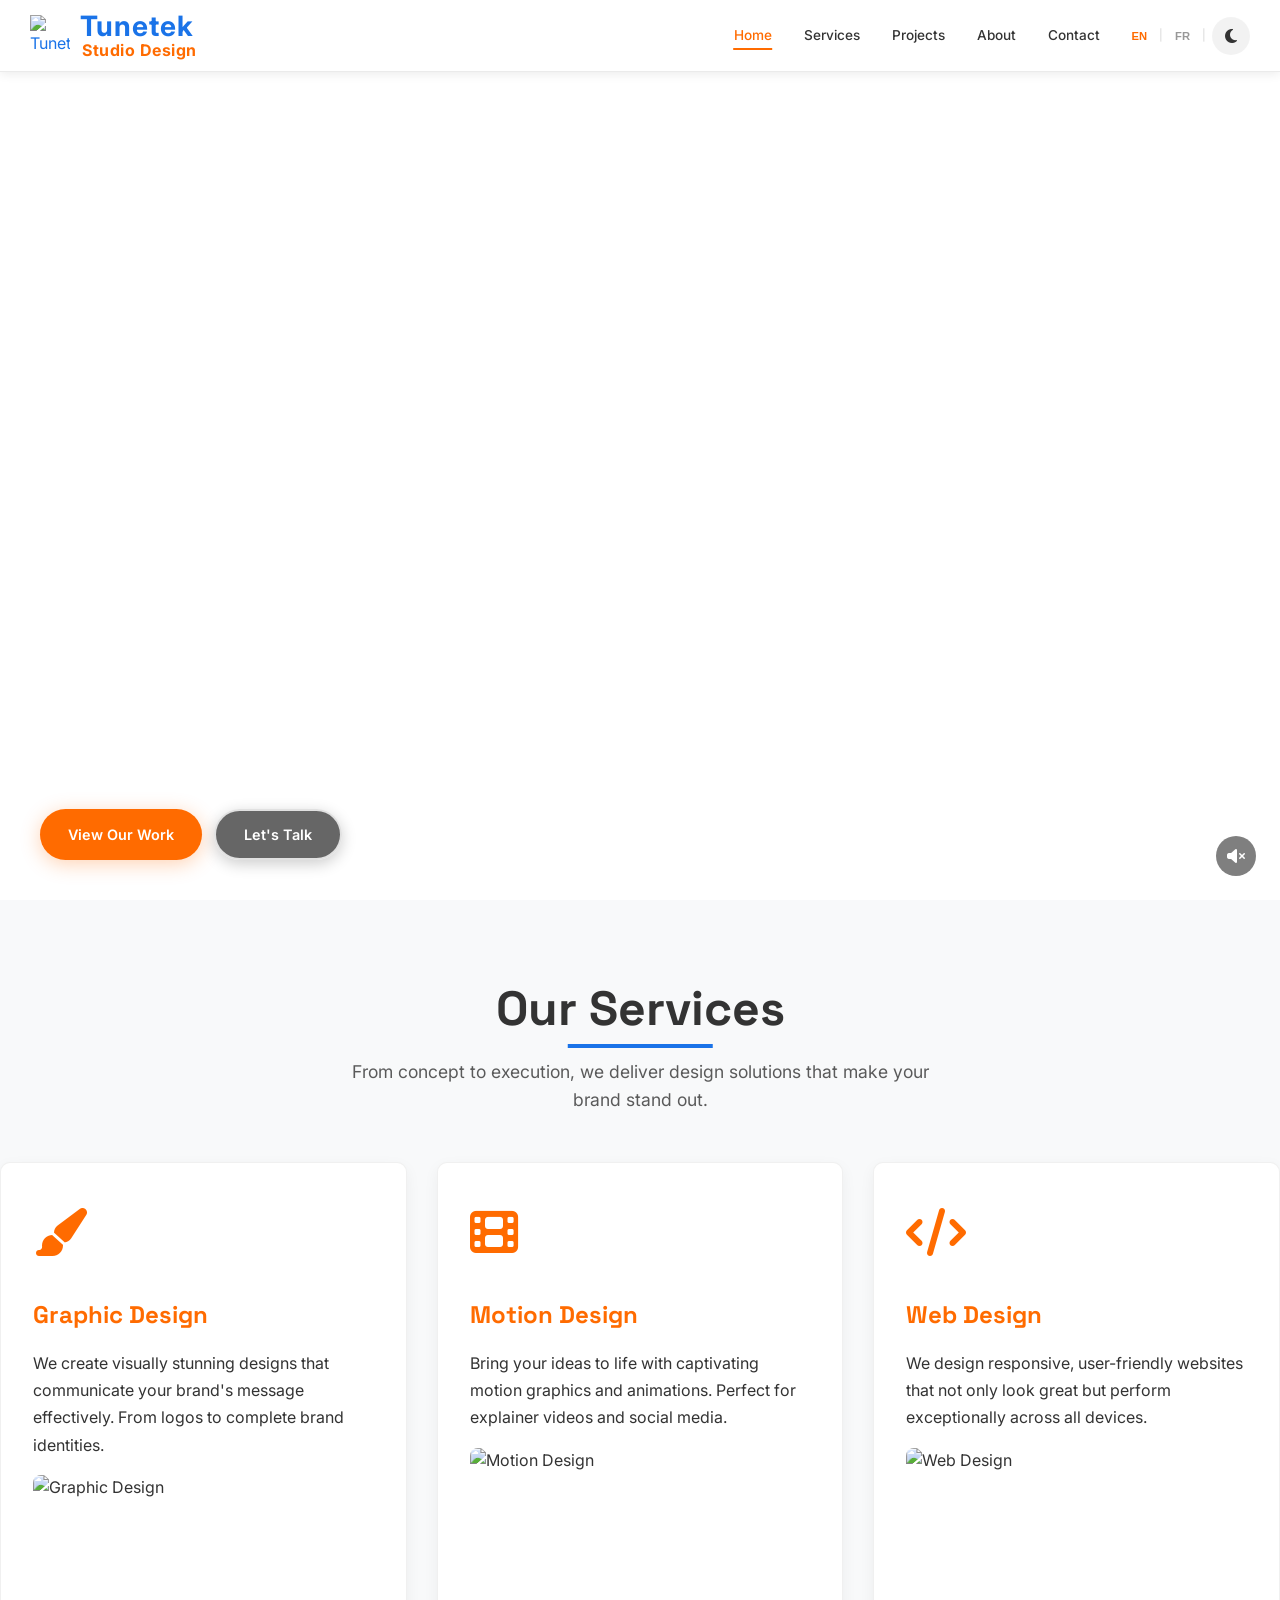
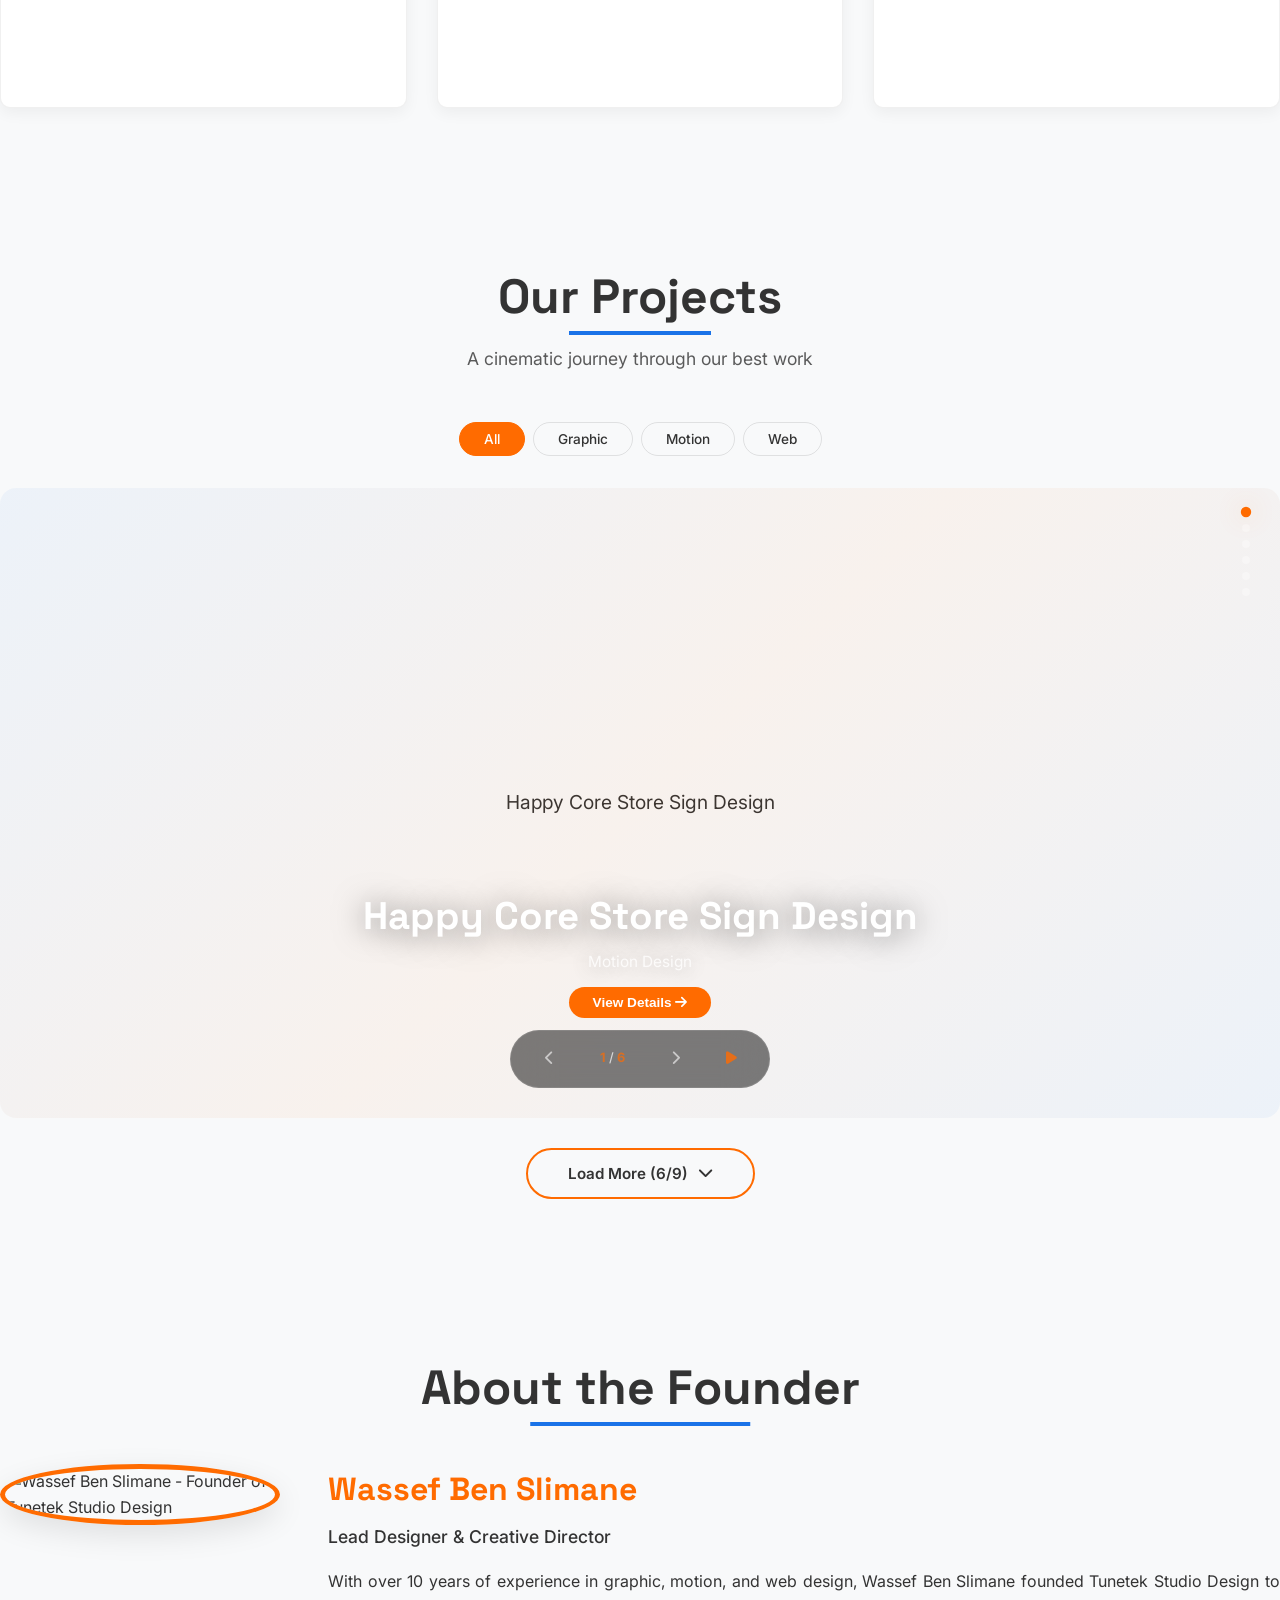
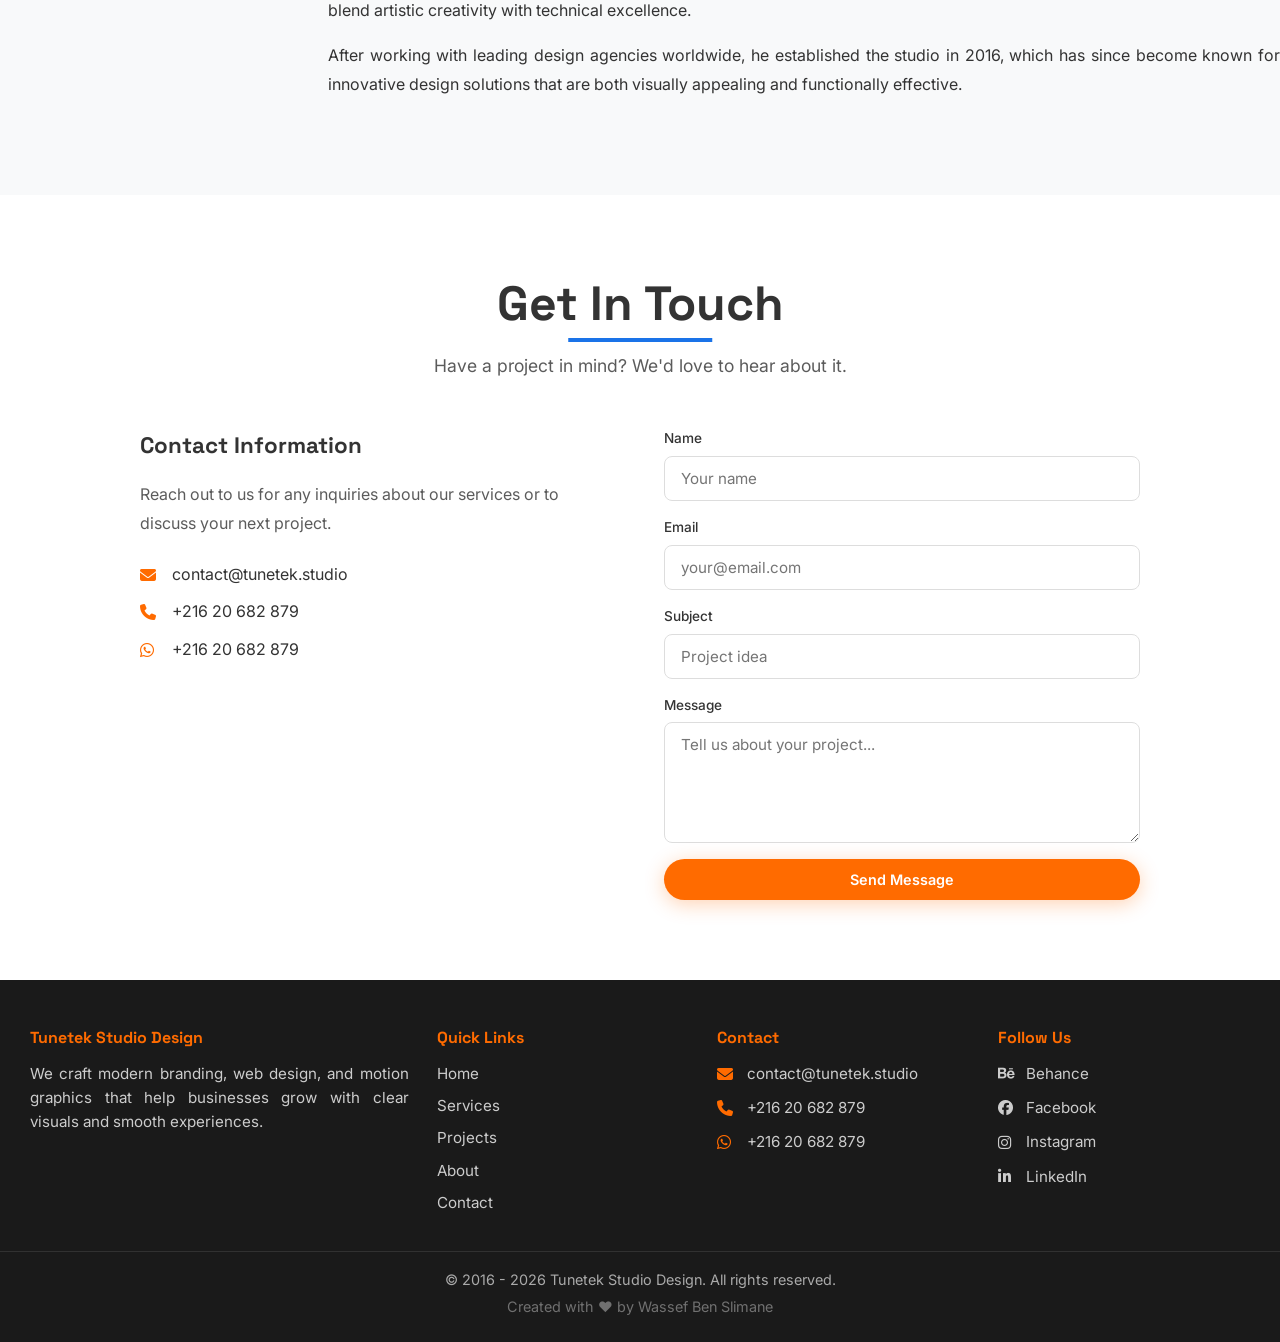
==== Backup index/index.html @ b4373281 "first_upload" ====
<!DOCTYPE html>
<html lang="en">
<head>
    <meta charset="UTF-8">
    <meta name="viewport" content="width=device-width, initial-scale=1.0">
    <title>Tunetek Studio Design | Creative Design Solutions</title>
    <meta name="description" content="Tunetek Studio Design - Creative design solutions for graphic, motion, and web design. Based in Tunisia, serving worldwide clients.">
    
    <!-- Favicons -->
    <link rel="icon" href="favicon.ico" type="image/x-icon">
    <link rel="icon" href="favicon-32x32.png" type="image/png" sizes="32x32">
    <link rel="icon" href="favicon-16x16.png" type="image/png" sizes="16x16">
    <link rel="apple-touch-icon" href="apple-touch-icon.png" sizes="180x180">
    
    <!-- Fonts -->
    <link rel="preconnect" href="https://fonts.googleapis.com">
    <link rel="preconnect" href="https://fonts.gstatic.com" crossorigin>
    <link href="https://fonts.googleapis.com/css2?family=Inter:wght@300;400;500;600;700;800;900&family=Space+Grotesk:wght@400;500;600;700&display=swap" rel="stylesheet">
    
    <!-- Font Awesome -->
    <link rel="stylesheet" href="https://cdnjs.cloudflare.com/ajax/libs/font-awesome/6.5.0/css/all.min.css">
    
    <style>
        /* ===================== CSS VARIABLES ===================== */
        :root {
            --primary-color: #1a73e8;
            --secondary-color: #ff6b00;
            --tertiary-color: #ffffff;
            --text-color: #333333;
            --dark-bg: #1a1a1a;
            --card-bg: #ffffff;
            --header-bg: rgba(255, 255, 255, 0.95);
            --footer-bg: #1a1a1a;
            --input-bg: #ffffff;
            --input-border: #dddddd;
            --accent-color: #f8f9fa;
            --label-color: #333333;
            
            --primary: #1a73e8;
            --primary-dark: #1557b0;
            --secondary: #ff6b00;
            --secondary-dark: #e05d00;
            
            --transition: 0.3s cubic-bezier(0.4, 0, 0.2, 1);
            --transition-slow: 0.6s cubic-bezier(0.4, 0, 0.2, 1);
            --transition-cinematic: 0.9s cubic-bezier(0.25, 0.46, 0.45, 0.94);
            
            --header-height: 72px;
            --max-width: 1400px;
            
            --font-heading: 'Space Grotesk', 'Inter', sans-serif;
            --font-body: 'Inter', -apple-system, BlinkMacSystemFont, 'Segoe UI', sans-serif;
        }

        /* ===================== DARK THEME ===================== */
        [data-theme="dark"] {
            --primary-color: #5b9aff;
            --secondary-color: #ff8c42;
            --tertiary-color: #121212;
            --text-color: #e0e0e0;
            --dark-bg: #050505;
            --card-bg: #1e1e1e;
            --header-bg: rgba(30, 30, 30, 0.95);
            --footer-bg: #050505;
            --input-bg: #2d2d2d;
            --input-border: #444444;
            --accent-color: #1e1e1e;
            --label-color: #e0e0e0;
        }

        /* ===================== BACKGROUND IMAGES ===================== */
        .background-image {
            position: fixed;
            top: 0;
            left: 0;
            width: 100%;
            height: 100%;
            z-index: -2;
            background-repeat: repeat;
            background-attachment: fixed;
            background-size: 300px auto;
            background-position: center;
            transition: opacity 0.5s ease;
        }

        .bg-light {
            background-image: url('BG2.jpg');
            opacity: 1;
        }

        .bg-dark {
            background-image: url('BG.jpg');
            opacity: 0;
            z-index: -1;
        }

        [data-theme="dark"] .bg-light {
            opacity: 0;
        }

        [data-theme="dark"] .bg-dark {
            opacity: 0.7;
        }

        /* ===================== RESET & BASE ===================== */
        * {
            margin: 0;
            padding: 0;
            box-sizing: border-box;
        }

        html {
            scroll-behavior: smooth;
            scroll-padding-top: var(--header-height);
        }

        body {
            font-family: var(--font-body);
            background-color: var(--tertiary-color);
            color: var(--text-color);
            line-height: 1.6;
            transition: background-color var(--transition), color var(--transition);
            overflow-x: hidden;
            position: relative;
        }

        a {
            color: var(--primary-color);
            text-decoration: none;
            transition: color var(--transition);
        }

        a:hover {
            color: var(--primary-dark);
        }

        img {
            max-width: 100%;
            height: auto;
            display: block;
        }

        /* ===================== UTILITY ===================== */
        .container {
            max-width: var(--max-width);
            margin: 0 auto;
            padding: 0 30px;
        }

        .section-padding {
            padding: 80px 0;
        }

        @media (max-width: 768px) {
            .section-padding {
                padding: 60px 0;
            }
            .container {
                padding: 0 20px;
            }
        }

        @media (max-width: 480px) {
            .container {
                padding: 0 16px;
            }
        }

        /* ===================== SECTION TITLES ===================== */
        .section-header {
            text-align: center;
            margin-bottom: 48px;
        }

        .section-title {
            font-family: var(--font-heading);
            font-size: clamp(2rem, 4vw, 3rem);
            font-weight: 700;
            line-height: 1.2;
            color: var(--text-color);
            position: relative;
            display: inline-block;
        }

        .section-title::after {
            content: '';
            position: absolute;
            width: 50%;
            height: 4px;
            bottom: -10px;
            left: 50%;
            transform: translateX(-50%);
            background: var(--primary-color);
            transition: width 0.5s ease;
        }

        .section-title:hover::after {
            width: 100%;
        }

        .section-title .highlight {
            color: var(--secondary-color);
        }

        .section-subtitle {
            font-size: 1.1rem;
            color: var(--text-color);
            opacity: 0.8;
            max-width: 600px;
            margin: 20px auto 0;
        }

        /* ===================== LOADING OVERLAY ===================== */
        #loading-overlay {
            position: fixed;
            top: 0;
            left: 0;
            width: 100%;
            height: 100%;
            background: var(--tertiary-color);
            display: flex;
            justify-content: center;
            align-items: center;
            z-index: 99999;
            transition: opacity 0.8s ease, visibility 0.8s ease;
        }

        [data-theme="dark"] #loading-overlay {
            background: var(--tertiary-color);
        }

        #loading-overlay.hidden {
            opacity: 0;
            visibility: hidden;
            pointer-events: none;
        }

        .loading-content {
            display: flex;
            flex-direction: column;
            align-items: center;
            justify-content: center;
            text-align: center;
            gap: 20px;
            padding: 20px;
        }

        .loading-gif {
            width: 150px;
            height: 150px;
            object-fit: contain;
            display: block;
        }

        .loading-progress-container {
            width: 250px;
            height: 8px;
            background: rgba(0, 0, 0, 0.1);
            border-radius: 4px;
            overflow: hidden;
            position: relative;
        }

        [data-theme="dark"] .loading-progress-container {
            background: rgba(255, 255, 255, 0.1);
        }

        .loading-progress-bar {
            height: 100%;
            background: var(--secondary-color);
            width: 0%;
            border-radius: 4px;
            transition: width 0.3s ease;
        }

        .loading-text {
            font-size: 0.85rem;
            color: var(--text-color);
            opacity: 0.6;
            font-weight: 500;
            letter-spacing: 1px;
        }

        .loading-percentage {
            font-size: 1.2rem;
            font-weight: 700;
            color: var(--secondary-color);
            font-family: var(--font-heading);
        }

        @media (max-width: 768px) {
            .loading-gif {
                width: 100px;
                height: 100px;
            }
            .loading-progress-container {
                width: 200px;
            }
            .loading-percentage {
                font-size: 1rem;
            }
        }

        @media (max-width: 480px) {
            .loading-gif {
                width: 80px;
                height: 80px;
            }
            .loading-progress-container {
                width: 160px;
            }
            .loading-percentage {
                font-size: 0.9rem;
            }
            .loading-text {
                font-size: 0.75rem;
            }
        }

        /* ===================== HEADER ===================== */
        header {
            position: fixed;
            top: 0;
            left: 0;
            width: 100%;
            height: var(--header-height);
            background: rgba(255, 255, 255, 1);
            backdrop-filter: blur(10px);
            -webkit-backdrop-filter: blur(10px);
            border-bottom: 1px solid rgba(0, 0, 0, 0.08);
            z-index: 9900;
            transition: all var(--transition);
            box-shadow: 0 2px 10px rgba(0, 0, 0, 0.08);
            opacity: 1;
        }

        [data-theme="dark"] header {
            background: rgba(30, 30, 30, 1);
            border-bottom: 1px solid rgba(255, 255, 255, 0.08);
        }

        header.at-top {
            background: rgba(255, 255, 255, 1);
            backdrop-filter: blur(10px);
            -webkit-backdrop-filter: blur(10px);
            box-shadow: 0 2px 10px rgba(0, 0, 0, 0.08);
            border-bottom-color: rgba(0, 0, 0, 0.08);
        }

        [data-theme="dark"] header.at-top {
            background: rgba(30, 30, 30, 1);
            border-bottom-color: rgba(255, 255, 255, 0.08);
        }

        header.scrolled {
            background: rgba(255, 255, 255, 0.5);
            backdrop-filter: blur(20px);
            -webkit-backdrop-filter: blur(20px);
            padding: 0.5rem 0;
            box-shadow: 0 4px 15px rgba(0, 0, 0, 0.05);
        }

        [data-theme="dark"] header.scrolled {
            background: rgba(30, 30, 30, 0.5);
        }

        .header-container {
            display: flex;
            justify-content: space-between;
            align-items: center;
            height: 100%;
            max-width: var(--max-width);
            margin: 0 auto;
            padding: 0 30px;
        }

        @media (max-width: 768px) {
            .header-container {
                padding: 0 20px;
            }
        }

        @media (max-width: 480px) {
            .header-container {
                padding: 0 16px;
            }
        }

        .logo {
            display: flex;
            align-items: center;
            gap: 10px;
            flex-shrink: 0;
            transition: transform 0.3s ease;
        }

        .logo:hover {
            transform: scale(1.05);
        }

        .logo img {
            height: 40px;
            width: auto;
        }

        .logo-text {
            display: flex;
            flex-direction: column;
            line-height: 1.1;
        }

        .logo-text .tunetek {
            font-size: 1.75rem;
            font-weight: 700;
            color: var(--primary-color);
            letter-spacing: 1px;
        }

        .logo-text .studio-design {
            font-size: 1.0rem;
            font-weight: 700;
            color: var(--secondary-color);
            letter-spacing: 0.5px;
            margin-left: 2px;
        }

        @media (max-width: 768px) {
            .logo img {
                height: 32px;
            }
            .logo-text .tunetek {
                font-size: 1.5rem;
            }
            .logo-text .studio-design {
                font-size: 0.85rem;
            }
        }

        @media (max-width: 480px) {
            .logo img {
                height: 28px;
            }
            .logo-text .tunetek {
                font-size: 1.3rem;
            }
            .logo-text .studio-design {
                font-size: 0.75rem;
            }
        }

        .nav-container {
            display: flex;
            align-items: center;
            gap: 8px;
        }

        .nav-links {
            display: flex;
            list-style: none;
            align-items: center;
            gap: 4px;
        }

        .nav-links a {
            display: block;
            padding: 6px 14px;
            font-size: 0.85rem;
            font-weight: 500;
            color: var(--text-color);
            border-radius: 8px;
            transition: all var(--transition);
            position: relative;
        }

        .nav-links a:hover,
        .nav-links a.active {
            color: var(--secondary-color);
        }

        .nav-links a::after {
            content: '';
            position: absolute;
            bottom: 2px;
            left: 50%;
            width: 0;
            height: 2px;
            background: var(--secondary-color);
            transition: all var(--transition);
            transform: translateX(-50%);
        }

        .nav-links a:hover::after,
        .nav-links a.active::after {
            width: 60%;
        }

        .header-controls {
            display: flex;
            align-items: center;
            gap: 6px;
            margin-left: 8px;
        }

        .header-btn {
            width: 38px;
            height: 38px;
            border: none;
            background: rgba(0, 0, 0, 0.05);
            color: var(--text-color);
            border-radius: 50%;
            cursor: pointer;
            display: flex;
            align-items: center;
            justify-content: center;
            font-size: 1rem;
            transition: all var(--transition);
            border: 1px solid transparent;
        }

        .header-btn:hover {
            background: rgba(0, 0, 0, 0.08);
            border-color: var(--secondary-color);
            transform: scale(1.05);
        }

        [data-theme="dark"] .header-btn {
            background: rgba(255, 255, 255, 0.05);
        }

        [data-theme="dark"] .header-btn:hover {
            background: rgba(255, 255, 255, 0.1);
        }

        .language-btn {
            font-size: 0.7rem;
            font-weight: 600;
            padding: 4px 6px;
            background: none;
            border: none;
            color: var(--text-color);
            opacity: 0.5;
            cursor: pointer;
            transition: all var(--transition);
        }

        .language-btn.active {
            opacity: 1;
            color: var(--secondary-color);
            font-weight: 700;
        }

        .language-btn:hover {
            opacity: 1;
            color: var(--secondary-color);
        }

        .language-separator {
            color: var(--text-color);
            opacity: 0.2;
            font-size: 0.7rem;
        }

        .hamburger {
            display: none;
            width: 38px;
            height: 38px;
            border: none;
            background: rgba(0, 0, 0, 0.05);
            color: var(--primary-color);
            border-radius: 8px;
            cursor: pointer;
            font-size: 1.5rem;
            transition: all var(--transition);
            align-items: center;
            justify-content: center;
        }

        .hamburger:hover {
            color: var(--secondary-color);
            background: rgba(0, 0, 0, 0.08);
        }

        [data-theme="dark"] .hamburger {
            background: rgba(255, 255, 255, 0.05);
        }

        [data-theme="dark"] .hamburger:hover {
            background: rgba(255, 255, 255, 0.1);
        }

        @media (max-width: 992px) {
            .nav-container {
                position: fixed;
                top: var(--header-height);
                left: 0;
                width: 100%;
                height: calc(100vh - var(--header-height));
                background: var(--card-bg);
                flex-direction: column;
                padding: 30px 20px;
                transform: translateX(100%);
                transition: transform 0.4s cubic-bezier(0.4, 0, 0.2, 1);
                overflow-y: auto;
                border-top: 1px solid rgba(0, 0, 0, 0.08);
                gap: 20px;
                box-shadow: 0 20px 60px rgba(0, 0, 0, 0.1);
            }

            [data-theme="dark"] .nav-container {
                border-top: 1px solid rgba(255, 255, 255, 0.08);
            }

            .nav-container.active {
                transform: translateX(0);
            }

            .nav-links {
                flex-direction: column;
                width: 100%;
                gap: 0;
            }

            .nav-links li {
                width: 100%;
                opacity: 0;
                transform: translateY(-10px) scale(0.95);
                transition: all 0.4s cubic-bezier(0.4, 0, 0.2, 1);
            }

            .nav-container.active .nav-links li {
                opacity: 1;
                transform: translateY(0) scale(1);
            }

            .nav-container.active .nav-links li:nth-child(1) { transition-delay: 0.05s; }
            .nav-container.active .nav-links li:nth-child(2) { transition-delay: 0.1s; }
            .nav-container.active .nav-links li:nth-child(3) { transition-delay: 0.15s; }
            .nav-container.active .nav-links li:nth-child(4) { transition-delay: 0.2s; }
            .nav-container.active .nav-links li:nth-child(5) { transition-delay: 0.25s; }
            .nav-container.active .nav-links li:nth-child(6) { transition-delay: 0.3s; }
            .nav-container.active .nav-links li:nth-child(7) { transition-delay: 0.35s; }

            .nav-links a {
                padding: 14px 20px;
                font-size: 1rem;
                text-align: center;
                border-radius: 8px;
                width: 100%;
            }

            .nav-links a::after {
                display: none;
            }

            .nav-links a:hover {
                background: rgba(0, 0, 0, 0.05);
            }

            [data-theme="dark"] .nav-links a:hover {
                background: rgba(255, 255, 255, 0.05);
            }

            .nav-links li:last-child {
                margin-top: 10px;
                display: flex;
                justify-content: center;
                gap: 12px;
            }

            .nav-links li:last-child .header-controls {
                margin-left: 0;
            }

            .header-controls {
                margin-left: 0;
                justify-content: center;
            }

            .hamburger {
                display: flex;
            }
        }

        /* ===================== HERO SECTION ===================== */
        #hero {
            position: relative;
            min-height: 100vh;
            display: flex;
            align-items: center;
            padding-top: var(--header-height);
            overflow: hidden;
            background: transparent;
        }

        .hero-video-container {
            position: absolute;
            inset: 0;
            overflow: hidden;
            z-index: 0;
        }

        .hero-video-container video {
            width: 100%;
            height: 100%;
            object-fit: cover;
        }

        .hero-content {
            position: relative;
            z-index: 1;
            max-width: 800px;
            padding: 40px 0;
        }

        .hero-actions-bottom {
            position: absolute;
            bottom: 40px;
            left: 40px;
            z-index: 2;
            display: flex;
            flex-wrap: wrap;
            gap: 12px;
        }

        @media (max-width: 768px) {
            .hero-actions-bottom {
                bottom: 20px;
                left: 20px;
                gap: 8px;
            }
            .hero-actions-bottom .btn {
                padding: 8px 16px;
                font-size: 0.8rem;
            }
        }

        @media (max-width: 480px) {
            .hero-actions-bottom {
                bottom: 16px;
                left: 16px;
                gap: 6px;
                flex-direction: column;
                width: calc(100% - 32px);
            }
            .hero-actions-bottom .btn {
                width: 100%;
                justify-content: center;
                padding: 10px 16px;
                font-size: 0.85rem;
            }
        }

        .video-controls {
            position: absolute;
            bottom: 24px;
            right: 24px;
            z-index: 2;
        }

        .video-controls button {
            width: 40px;
            height: 40px;
            border: none;
            background: rgba(0, 0, 0, 0.5);
            color: white;
            border-radius: 50%;
            cursor: pointer;
            font-size: 1rem;
            transition: all var(--transition);
            display: flex;
            align-items: center;
            justify-content: center;
        }

        .video-controls button:hover {
            background: var(--secondary-color);
            transform: scale(1.1);
        }

        .btn {
            display: inline-flex;
            align-items: center;
            justify-content: center;
            gap: 8px;
            padding: 12px 28px;
            font-family: var(--font-body);
            font-size: 0.9rem;
            font-weight: 600;
            border: none;
            border-radius: 30px;
            cursor: pointer;
            transition: all var(--transition);
            text-decoration: none;
        }

        .btn-primary {
            background: var(--secondary-color);
            color: white;
            box-shadow: 0 4px 20px rgba(255, 107, 0, 0.3);
        }

        .btn-primary:hover {
            transform: translateY(-3px);
            box-shadow: 0 15px 25px rgba(255, 107, 0, 0.4);
            color: white;
        }

        .btn-secondary {
            background: rgba(0, 0, 0, 0.6);
            color: white;
            border: 2px solid rgba(255, 255, 255, 0.8);
            backdrop-filter: blur(10px);
            -webkit-backdrop-filter: blur(10px);
            box-shadow: 0 4px 15px rgba(0, 0, 0, 0.2);
        }

        .btn-secondary:hover {
            background: rgba(255, 255, 255, 0.2);
            transform: translateY(-3px);
            box-shadow: 0 15px 25px rgba(0, 0, 0, 0.3);
            color: white;
        }

        [data-theme="dark"] .btn-secondary {
            background: rgba(255, 255, 255, 0.15);
            border-color: rgba(255, 255, 255, 0.3);
            color: white;
        }

        [data-theme="dark"] .btn-secondary:hover {
            background: rgba(255, 255, 255, 0.25);
        }

        /* ===================== SERVICES ===================== */
        #services {
            background-color: var(--accent-color);
        }

        .services-grid {
            display: grid;
            grid-template-columns: repeat(auto-fit, minmax(300px, 1fr));
            gap: 30px;
        }

        .service-card {
            background-color: var(--card-bg);
            border-radius: 10px;
            padding: 2rem;
            box-shadow: 0 5px 15px rgba(0, 0, 0, 0.05);
            transition: transform 0.3s ease, box-shadow 0.3s ease;
            border: 1px solid rgba(0, 0, 0, 0.06);
            opacity: 0;
            transform: translateY(20px);
        }

        [data-theme="dark"] .service-card {
            border: 1px solid rgba(255, 255, 255, 0.06);
        }

        .service-card.visible {
            opacity: 1;
            transform: translateY(0);
        }

        .service-card:hover {
            transform: translateY(-10px);
            box-shadow: 0 15px 30px rgba(0, 0, 0, 0.1);
        }

        .service-icon {
            font-size: 3rem;
            color: var(--secondary-color);
            margin-bottom: 1.5rem;
            transition: transform 0.3s ease;
        }

        .service-card:hover .service-icon {
            transform: scale(1.1);
        }

        .service-title {
            font-size: 1.5rem;
            margin-bottom: 1rem;
            color: var(--secondary-color);
            font-family: var(--font-heading);
        }

        .service-desc {
            color: var(--text-color);
            line-height: 1.7;
        }

        .service-image {
            width: 100%;
            border-radius: 8px;
            margin-top: 1rem;
            height: 200px;
            object-fit: cover;
        }

        /* ===================== CINEMATIC CAROUSEL ===================== */
        #portfolio {
            background-color: var(--accent-color);
            overflow: hidden;
        }

        .filter-bar {
            display: flex;
            flex-wrap: wrap;
            justify-content: center;
            gap: 8px;
            margin-bottom: 32px;
        }

        .filter-btn {
            padding: 8px 24px;
            border: 1px solid rgba(0, 0, 0, 0.1);
            background: transparent;
            color: var(--text-color);
            border-radius: 50px;
            cursor: pointer;
            font-size: 0.85rem;
            font-weight: 500;
            transition: all var(--transition);
            font-family: var(--font-body);
        }

        [data-theme="dark"] .filter-btn {
            border: 1px solid rgba(255, 255, 255, 0.1);
        }

        .filter-btn:hover {
            border-color: var(--secondary-color);
            color: var(--secondary-color);
        }

        .filter-btn.active {
            background: var(--secondary-color);
            color: white;
            border-color: var(--secondary-color);
        }

        .filter-count {
            font-size: 0.75rem;
            color: var(--text-muted);
            margin-left: 4px;
        }

        .cinematic-container {
            position: relative;
            width: 100%;
            height: 70vh;
            min-height: 500px;
            background: var(--bg-secondary);
            border-radius: 16px;
            overflow: hidden;
            border: 1px solid var(--border-color);
            box-shadow: var(--shadow-sm);
        }

        [data-theme="dark"] .cinematic-container {
            border-color: rgba(255, 255, 255, 0.06);
        }

        .cinematic-loading-overlay {
            position: absolute;
            inset: 0;
            background: rgba(0, 0, 0, 0.6);
            backdrop-filter: blur(10px);
            -webkit-backdrop-filter: blur(10px);
            display: flex;
            align-items: center;
            justify-content: center;
            z-index: 20;
            flex-direction: column;
            gap: 16px;
            color: white;
        }

        .cinematic-loading-overlay.hidden {
            display: none;
        }

        .cinematic-loading-overlay .spinner {
            width: 40px;
            height: 40px;
            border: 3px solid rgba(255, 255, 255, 0.2);
            border-top-color: var(--secondary-color);
            border-radius: 50%;
            animation: spin 0.8s linear infinite;
        }

        @keyframes spin {
            to { transform: rotate(360deg); }
        }

        .cinematic-loading-overlay p {
            font-size: 0.9rem;
            opacity: 0.8;
        }

        .cinematic-slide {
            position: absolute;
            inset: 0;
            display: flex;
            align-items: center;
            justify-content: center;
            opacity: 0;
            transform: scale(1.05);
            filter: blur(15px);
            transition: all var(--transition-cinematic);
            pointer-events: none;
            background: var(--bg-secondary);
        }

        .cinematic-slide.active {
            opacity: 1;
            transform: scale(1);
            filter: blur(0px);
            pointer-events: auto;
            z-index: 2;
        }

        .cinematic-slide.previous {
            opacity: 0;
            transform: scale(0.95);
            filter: blur(10px);
            z-index: 1;
        }

        .cinematic-slide img {
            width: 100%;
            height: 100%;
            object-fit: contain;
            user-select: none;
            -webkit-user-select: none;
        }

        .cinematic-slide::after {
            content: '';
            position: absolute;
            inset: 0;
            background: linear-gradient(
                135deg,
                rgba(26, 115, 232, 0.05) 0%,
                rgba(255, 107, 0, 0.05) 50%,
                rgba(26, 115, 232, 0.05) 100%
            );
            pointer-events: none;
            transition: background 1.5s ease;
        }

        [data-theme="dark"] .cinematic-slide::after {
            background: linear-gradient(
                135deg,
                rgba(91, 154, 255, 0.08) 0%,
                rgba(255, 140, 66, 0.08) 50%,
                rgba(91, 154, 255, 0.08) 100%
            );
        }

        .cinematic-controls {
            position: absolute;
            bottom: 30px;
            left: 50%;
            transform: translateX(-50%);
            z-index: 10;
            display: flex;
            align-items: center;
            gap: 20px;
            background: rgba(0, 0, 0, 0.5);
            backdrop-filter: blur(20px);
            -webkit-backdrop-filter: blur(20px);
            padding: 10px 20px;
            border-radius: 50px;
            border: 1px solid rgba(255, 255, 255, 0.1);
        }

        [data-theme="dark"] .cinematic-controls {
            background: rgba(0, 0, 0, 0.6);
        }

        .cinematic-controls button {
            width: 36px;
            height: 36px;
            border: none;
            background: transparent;
            color: white;
            border-radius: 50%;
            cursor: pointer;
            font-size: 0.9rem;
            transition: all var(--transition);
            display: flex;
            align-items: center;
            justify-content: center;
            opacity: 0.6;
        }

        .cinematic-controls button:hover {
            opacity: 1;
            background: rgba(255, 255, 255, 0.1);
            transform: scale(1.05);
        }

        .cinematic-controls .counter {
            color: white;
            font-size: 0.8rem;
            font-weight: 500;
            min-width: 50px;
            text-align: center;
            opacity: 0.7;
        }

        .cinematic-controls .counter span {
            color: var(--secondary-color);
            font-weight: 700;
        }

        .cinematic-controls .auto-toggle {
            opacity: 0.4;
        }

        .cinematic-controls .auto-toggle.active {
            opacity: 0.8;
            color: var(--secondary-color);
        }

        .cinematic-info {
            position: absolute;
            bottom: 100px;
            left: 50%;
            transform: translateX(-50%);
            z-index: 5;
            text-align: center;
            color: white;
            opacity: 0;
            transition: opacity 0.6s ease, transform 0.6s ease;
            transform: translateX(-50%) translateY(20px);
            pointer-events: none;
            width: 90%;
            max-width: 600px;
        }

        .cinematic-info.visible {
            opacity: 1;
            transform: translateX(-50%) translateY(0);
        }

        .cinematic-info h2 {
            font-family: var(--font-heading);
            font-size: clamp(1.5rem, 3vw, 2.5rem);
            font-weight: 700;
            text-shadow: 0 2px 30px rgba(0, 0, 0, 0.5);
            margin-bottom: 4px;
        }

        .cinematic-info p {
            font-size: clamp(0.9rem, 1.2vw, 1.1rem);
            opacity: 0.7;
            text-shadow: 0 2px 20px rgba(0, 0, 0, 0.5);
        }

        .cinematic-info .detail-link {
            display: inline-block;
            margin-top: 12px;
            padding: 8px 24px;
            background: var(--secondary-color);
            color: white;
            border: none;
            border-radius: 50px;
            font-size: 0.85rem;
            font-weight: 600;
            cursor: pointer;
            transition: all var(--transition);
            pointer-events: auto;
            text-decoration: none;
        }

        .cinematic-info .detail-link:hover {
            transform: scale(1.05);
            box-shadow: 0 8px 30px rgba(255, 107, 0, 0.4);
        }

        .cinematic-dots {
            position: absolute;
            top: 20px;
            right: 30px;
            z-index: 10;
            display: flex;
            gap: 8px;
            flex-direction: column;
        }

        .cinematic-dots .dot {
            width: 8px;
            height: 8px;
            border-radius: 50%;
            background: rgba(255, 255, 255, 0.3);
            border: none;
            cursor: pointer;
            transition: all var(--transition);
            padding: 0;
        }

        .cinematic-dots .dot.active {
            background: var(--secondary-color);
            transform: scale(1.3);
            box-shadow: 0 0 20px rgba(255, 107, 0, 0.3);
        }

        .cinematic-dots .dot:hover {
            background: rgba(255, 255, 255, 0.6);
        }

        .load-more-container {
            text-align: center;
            margin-top: 30px;
        }

        .load-more-btn {
            display: inline-flex;
            align-items: center;
            gap: 10px;
            padding: 14px 40px;
            background: transparent;
            color: var(--text-color);
            border: 2px solid var(--secondary-color);
            border-radius: 50px;
            font-family: var(--font-body);
            font-size: 0.95rem;
            font-weight: 600;
            cursor: pointer;
            transition: all var(--transition);
        }

        .load-more-btn:hover {
            background: var(--secondary-color);
            color: white;
            transform: translateY(-2px);
            box-shadow: 0 8px 25px rgba(255, 107, 0, 0.3);
        }

        .load-more-btn:disabled {
            opacity: 0.5;
            cursor: not-allowed;
            transform: none !important;
            box-shadow: none !important;
        }

        .load-more-btn.hidden {
            display: none;
        }

        @media (max-width: 768px) {
            .cinematic-container {
                height: 55vh;
                min-height: 400px;
                border-radius: 12px;
            }
            .cinematic-controls {
                bottom: 20px;
                padding: 8px 16px;
                gap: 12px;
            }
            .cinematic-controls button {
                width: 30px;
                height: 30px;
                font-size: 0.75rem;
            }
            .cinematic-controls .counter {
                font-size: 0.7rem;
                min-width: 40px;
            }
            .cinematic-info {
                bottom: 80px;
            }
            .cinematic-info h2 {
                font-size: 1.3rem;
            }
            .cinematic-info p {
                font-size: 0.85rem;
            }
            .cinematic-dots {
                top: 15px;
                right: 15px;
                gap: 6px;
            }
            .cinematic-dots .dot {
                width: 6px;
                height: 6px;
            }
            .filter-btn {
                padding: 6px 16px;
                font-size: 0.75rem;
            }
        }

        @media (max-width: 480px) {
            .cinematic-container {
                height: 45vh;
                min-height: 300px;
            }
            .cinematic-info {
                bottom: 70px;
            }
            .cinematic-info h2 {
                font-size: 1.1rem;
            }
            .cinematic-info p {
                font-size: 0.75rem;
            }
            .cinematic-info .detail-link {
                padding: 6px 18px;
                font-size: 0.75rem;
            }
            .cinematic-controls {
                bottom: 15px;
                padding: 6px 12px;
                gap: 8px;
            }
            .cinematic-controls button {
                width: 26px;
                height: 26px;
                font-size: 0.65rem;
            }
            .load-more-btn {
                padding: 10px 24px;
                font-size: 0.8rem;
                width: 100%;
                justify-content: center;
            }
        }

        /* ===================== MODALS ===================== */
        .modal {
            position: fixed;
            inset: 0;
            background: rgba(0, 0, 0, 0.85);
            backdrop-filter: blur(20px);
            -webkit-backdrop-filter: blur(20px);
            z-index: 9999;
            display: flex;
            align-items: center;
            justify-content: center;
            opacity: 0;
            visibility: hidden;
            transition: all 0.3s ease;
            padding: 20px;
        }

        .modal.active {
            opacity: 1;
            visibility: visible;
        }

        .modal-content {
            background: var(--card-bg);
            border-radius: 16px;
            max-width: 900px;
            width: 100%;
            max-height: 90vh;
            overflow-y: auto;
            position: relative;
            transform: scale(0.95) translateY(20px);
            transition: transform 0.3s ease;
        }

        .modal.active .modal-content {
            transform: scale(1) translateY(0);
        }

        .modal-close {
            position: sticky;
            top: 12px;
            right: 12px;
            float: right;
            width: 40px;
            height: 40px;
            border: none;
            background: rgba(0,0,0,0.5);
            color: white;
            border-radius: 50%;
            cursor: pointer;
            font-size: 1rem;
            display: flex;
            align-items: center;
            justify-content: center;
            transition: all var(--transition);
            z-index: 10;
            margin: 12px;
        }

        .modal-close:hover {
            background: var(--secondary-color);
            transform: rotate(90deg);
        }

        .modal-body {
            padding: 0 32px 32px;
        }

        .graphic-gallery {
            display: flex;
            gap: 16px;
            height: 60vh;
            min-height: 400px;
        }

        .graphic-gallery .thumbnails {
            display: flex;
            flex-direction: column;
            gap: 8px;
            width: 100px;
            overflow-y: auto;
            flex-shrink: 0;
        }

        .graphic-gallery .thumbnails img {
            width: 100%;
            aspect-ratio: 1;
            object-fit: cover;
            border-radius: 8px;
            cursor: pointer;
            border: 2px solid transparent;
            transition: all var(--transition);
        }

        .graphic-gallery .thumbnails img:hover {
            border-color: rgba(0,0,0,0.2);
        }

        .graphic-gallery .thumbnails img.active {
            border-color: var(--secondary-color);
        }

        .graphic-gallery .main-view {
            flex: 1;
            position: relative;
            display: flex;
            align-items: center;
            justify-content: center;
            background: var(--bg-secondary);
            border-radius: 8px;
            overflow: hidden;
        }

        .graphic-gallery .main-view img {
            max-width: 100%;
            max-height: 100%;
            object-fit: contain;
        }

        .graphic-gallery .nav-btn {
            position: absolute;
            top: 50%;
            transform: translateY(-50%);
            width: 40px;
            height: 40px;
            border: none;
            background: rgba(0,0,0,0.5);
            color: white;
            border-radius: 50%;
            cursor: pointer;
            transition: all var(--transition);
            opacity: 0;
        }

        .graphic-gallery .main-view:hover .nav-btn {
            opacity: 1;
        }

        .graphic-gallery .nav-btn:hover {
            background: var(--secondary-color);
        }

        .graphic-gallery .prev-btn { left: 12px; }
        .graphic-gallery .next-btn { right: 12px; }

        @media (max-width: 768px) {
            .graphic-gallery {
                flex-direction: column;
                height: auto;
                min-height: 300px;
            }
            .graphic-gallery .thumbnails {
                flex-direction: row;
                width: 100%;
                height: 80px;
                overflow-x: auto;
            }
            .graphic-gallery .thumbnails img {
                width: 80px;
                height: 80px;
                flex-shrink: 0;
            }
            .graphic-gallery .main-view {
                min-height: 300px;
            }
            .modal-body {
                padding: 0 16px 16px;
            }
        }

        .motion-player {
            width: 100%;
            background: var(--bg-secondary);
            border-radius: 8px;
            overflow: hidden;
        }

        .motion-player video {
            width: 100%;
            display: block;
        }

        .motion-player .video-controls {
            position: relative;
            bottom: auto;
            right: auto;
            display: flex;
            align-items: center;
            gap: 8px;
            padding: 12px 16px;
            background: var(--card-bg);
            border-top: 1px solid rgba(0, 0, 0, 0.06);
            width: 100%;
            border-radius: 0;
        }

        [data-theme="dark"] .motion-player .video-controls {
            border-top: 1px solid rgba(255, 255, 255, 0.06);
        }

        .motion-player .video-controls button {
            width: 32px;
            height: 32px;
            border: none;
            background: rgba(0, 0, 0, 0.05);
            color: var(--text-color);
            border-radius: 50%;
            cursor: pointer;
            display: flex;
            align-items: center;
            justify-content: center;
            transition: all var(--transition);
        }

        .motion-player .video-controls button:hover {
            background: rgba(0, 0, 0, 0.1);
            transform: scale(1.1);
        }

        [data-theme="dark"] .motion-player .video-controls button {
            background: rgba(255, 255, 255, 0.05);
        }

        [data-theme="dark"] .motion-player .video-controls button:hover {
            background: rgba(255, 255, 255, 0.1);
        }

        .motion-player .video-controls .progress {
            flex: 1;
            height: 4px;
            background: rgba(0, 0, 0, 0.1);
            border-radius: 2px;
            cursor: pointer;
            position: relative;
        }

        [data-theme="dark"] .motion-player .video-controls .progress {
            background: rgba(255, 255, 255, 0.1);
        }

        .motion-player .video-controls .progress .progress-bar {
            height: 100%;
            background: var(--secondary-color);
            border-radius: 2px;
            width: 0%;
            transition: width 0.1s linear;
        }

        .motion-player .video-controls .time {
            font-size: 0.75rem;
            font-family: monospace;
            color: var(--text-color);
            opacity: 0.6;
            min-width: 40px;
        }

        .web-viewer {
            position: relative;
            height: 70vh;
            min-height: 400px;
            background: var(--bg-secondary);
            border-radius: 8px;
            overflow: hidden;
        }

        .web-viewer img {
            width: 100%;
            height: 100%;
            object-fit: contain;
        }

        .web-viewer .view-toggle {
            position: absolute;
            top: 12px;
            right: 12px;
            width: 40px;
            height: 40px;
            border: none;
            background: rgba(0,0,0,0.5);
            color: white;
            border-radius: 50%;
            cursor: pointer;
            transition: all var(--transition);
            display: flex;
            align-items: center;
            justify-content: center;
        }

        .web-viewer .view-toggle:hover {
            background: var(--secondary-color);
        }

        /* ===================== ABOUT ===================== */
        #about {
            background-color: var(--accent-color);
        }

        .about-grid {
            display: grid;
            grid-template-columns: 280px 1fr;
            gap: 48px;
            align-items: start;
        }

        .about-image {
            position: relative;
        }

        .about-image img {
            width: 100%;
            border-radius: 50%;
            border: 5px solid var(--secondary-color);
            box-shadow: 0 10px 30px rgba(0, 0, 0, 0.1);
        }

        .about-content h3 {
            font-family: var(--font-heading);
            font-size: 2rem;
            font-weight: 700;
            color: var(--secondary-color);
            margin-bottom: 0.5rem;
        }

        .about-content .role {
            color: var(--text-color);
            font-weight: 500;
            margin-bottom: 16px;
            display: block;
            font-size: 1.1rem;
        }

        .about-content p {
            color: var(--text-color);
            line-height: 1.8;
            margin-bottom: 16px;
            text-align: justify;
        }

        @media (max-width: 768px) {
            .about-grid {
                grid-template-columns: 1fr;
                gap: 32px;
            }
            .about-image {
                max-width: 250px;
                margin: 0 auto;
            }
            .about-content p {
                text-align: center;
            }
            .about-content h3 {
                text-align: center;
            }
            .about-content .role {
                text-align: center;
            }
        }

        /* ===================== CONTACT ===================== */
        #contact {
            text-align: center;
            background: linear-gradient(rgba(255,255,255,0.92), rgba(255,255,255,0.92)), url('https://images.unsplash.com/photo-1517245386807-bb43f82c33c4?ixlib=rb-4.0.3&ixid=M3wxMjA3fDB8MHxwaG90by1wYWdlfHx8fGVufDB8fHx8fA%3D%3D&auto=format&fit=crop&w=2070&q=80') center/cover no-repeat;
        }

        [data-theme="dark"] #contact {
            background: linear-gradient(rgba(0,0,0,0.85), rgba(0,0,0,0.85)), url('https://images.unsplash.com/photo-1517245386807-bb43f82c33c4?ixlib=rb-4.0.3&ixid=M3wxMjA3fDB8MHxwaG90by1wYWdlfHx8fGVufDB8fHx8fA%3D%3D&auto=format&fit=crop&w=2070&q=80') center/cover no-repeat;
        }

        .contact-wrapper {
            display: grid;
            grid-template-columns: 1fr 1fr;
            gap: 48px;
            max-width: 1000px;
            margin: 0 auto;
            text-align: left;
        }

        .contact-info h3 {
            font-family: var(--font-heading);
            font-size: 1.4rem;
            margin-bottom: 16px;
            color: var(--text-color);
        }

        .contact-info p {
            color: var(--text-color);
            opacity: 0.8;
            line-height: 1.8;
            margin-bottom: 24px;
        }

        .contact-item {
            display: flex;
            align-items: center;
            gap: 12px;
            margin-bottom: 12px;
            color: var(--text-color);
        }

        .contact-item i {
            width: 20px;
            color: var(--secondary-color);
        }

        .contact-item a {
            color: var(--text-color);
            transition: color var(--transition);
        }

        .contact-item a:hover {
            color: var(--secondary-color);
        }

        .contact-form {
            display: flex;
            flex-direction: column;
            gap: 16px;
        }

        .contact-form .form-group {
            display: flex;
            flex-direction: column;
            gap: 6px;
        }

        .contact-form label {
            font-size: 0.85rem;
            font-weight: 500;
            color: var(--label-color);
        }

        .contact-form input,
        .contact-form textarea {
            padding: 12px 16px;
            border: 1px solid var(--input-border);
            border-radius: 8px;
            background: var(--input-bg);
            color: var(--text-color);
            font-family: var(--font-body);
            font-size: 0.95rem;
            transition: all var(--transition);
        }

        .contact-form input:focus,
        .contact-form textarea:focus {
            outline: none;
            border-color: var(--primary-color);
            box-shadow: 0 0 0 3px rgba(26, 115, 232, 0.15);
        }

        .contact-form textarea {
            resize: vertical;
            min-height: 120px;
        }

        @media (max-width: 768px) {
            .contact-wrapper {
                grid-template-columns: 1fr;
                gap: 32px;
                text-align: center;
            }
            .contact-item {
                justify-content: center;
            }
            .contact-form {
                text-align: left;
            }
        }

        /* ===================== FOOTER ===================== */
        .site-footer {
            background-color: var(--footer-bg);
            color: white;
            padding: 48px 0 24px;
        }

        .footer-grid {
            display: grid;
            grid-template-columns: 1.5fr 1fr 1fr 1fr;
            gap: 28px;
            max-width: var(--max-width);
            margin: 0 auto;
            padding: 0 30px;
        }

        .footer-col h4 {
            margin: 0 0 14px 0;
            color: var(--secondary-color);
            font-weight: 700;
            line-height: 1.2;
            font-family: var(--font-heading);
            text-align: left;
        }

        .footer-col p,
        .footer-col a,
        .footer-col li {
            color: #ccc;
            font-size: 0.95rem;
            text-decoration: none;
            text-align: justify;
        }

        .footer-col a {
            display: inline-block;
            transition: color var(--transition);
        }

        .footer-col a:hover {
            color: var(--secondary-color);
        }

        .footer-links {
            list-style: none;
            padding: 0;
            margin: 0;
        }

        .footer-links li {
            margin-bottom: 8px;
        }

        .footer-links a {
            color: #ccc;
            transition: color var(--transition);
        }

        .footer-links a:hover {
            color: var(--secondary-color);
        }

        .contact-item-footer {
            display: flex;
            align-items: center;
            gap: 10px;
            margin-bottom: 10px;
        }

        .contact-item-footer i {
            color: var(--secondary-color);
            width: 20px;
        }

        .contact-item-footer a {
            color: #ccc;
            transition: color var(--transition);
        }

        .contact-item-footer a:hover {
            color: var(--secondary-color);
        }

        .footer-social {
            display: flex;
            flex-direction: column;
            gap: 10px;
        }

        .footer-social a {
            display: inline-flex;
            align-items: center;
            gap: 10px;
            color: #ccc;
            text-decoration: none;
            transition: color var(--transition);
        }

        .footer-social a i {
            width: 18px;
        }

        .footer-social a:hover {
            color: var(--secondary-color);
        }

        .footer-bottom {
            text-align: center;
            margin-top: 28px;
            border-top: 1px solid rgba(255,255,255,0.1);
            padding-top: 16px;
            font-size: 0.9rem;
            color: #aaa;
            max-width: var(--max-width);
            margin-left: auto;
            margin-right: auto;
            padding-left: 30px;
            padding-right: 30px;
        }

        @media (max-width: 1024px) {
            .footer-grid {
                grid-template-columns: 1fr 1fr;
                padding: 0 20px;
            }
        }

        @media (max-width: 640px) {
            .footer-grid {
                grid-template-columns: 1fr;
                text-align: center;
                padding: 0 16px;
            }
            .footer-col h4 {
                text-align: center;
            }
            .footer-col p,
            .footer-col a,
            .footer-col li {
                text-align: center;
            }
            .contact-item-footer {
                justify-content: center;
            }
            .footer-social a {
                justify-content: center;
            }
            .footer-bottom {
                padding-left: 16px;
                padding-right: 16px;
            }
        }

        @media (max-width: 768px) {
            .services-grid {
                grid-template-columns: 1fr;
            }
            .section-title {
                font-size: 2rem;
            }
            .section-title::after {
                width: 40%;
            }
            .section-title:hover::after {
                width: 80%;
            }
        }

        @media (max-width: 480px) {
            .section-title {
                font-size: 1.8rem;
            }
        }

        .fade-in {
            opacity: 0;
            transform: translateY(20px);
            transition: opacity 0.6s ease, transform 0.6s ease;
        }

        .fade-in.visible {
            opacity: 1;
            transform: translateY(0);
        }

        .fade-in-delay-1 { transition-delay: 0.1s; }
        .fade-in-delay-2 { transition-delay: 0.2s; }
        .fade-in-delay-3 { transition-delay: 0.3s; }
        .fade-in-delay-4 { transition-delay: 0.4s; }

        ::-webkit-scrollbar {
            width: 8px;
            height: 8px;
        }

        ::-webkit-scrollbar-track {
            background: var(--bg-secondary);
        }

        ::-webkit-scrollbar-thumb {
            background: var(--secondary-color);
            border-radius: 4px;
        }

        ::-webkit-scrollbar-thumb:hover {
            background: var(--secondary-dark);
        }

        ::selection {
            background: var(--secondary-color);
            color: white;
        }
    </style>
</head>
<body>
    <!-- ==================== BACKGROUND IMAGES ==================== -->
    <div class="background-image bg-light"></div>
    <div class="background-image bg-dark"></div>

    <!-- ==================== LOADING OVERLAY ==================== -->
    <div id="loading-overlay">
        <div class="loading-content">
            <img src="tunetek_loading.gif" alt="Loading animation" class="loading-gif">
            <div class="loading-percentage" id="loading-percentage">0%</div>
            <div class="loading-progress-container">
                <div class="loading-progress-bar" id="loading-progress-bar"></div>
            </div>
            <div class="loading-text" id="loading-text">Loading...</div>
        </div>
    </div>

    <!-- ==================== HEADER ==================== -->
    <header id="main-header" role="banner">
        <div class="header-container">
            <a href="#hero" class="logo" aria-label="Tunetek Studio Design Home">
                <img src="logo_transparent.png" alt="Tunetek Studio Design Logo" width="40" height="40">
                <div class="logo-text">
                    <span class="tunetek">Tunetek</span>
                    <span class="studio-design">Studio Design</span>
                </div>
            </a>

            <nav class="nav-container" id="nav-container" role="navigation" aria-label="Main Navigation">
                <ul class="nav-links">
                    <li><a href="#hero" data-i18n="nav.home" class="active">Home</a></li>
                    <li><a href="#services" data-i18n="nav.services">Services</a></li>
                    <li><a href="#portfolio" data-i18n="nav.portfolio">Projects</a></li>
                    <li><a href="#about" data-i18n="nav.about">About</a></li>
                    <li><a href="#contact" data-i18n="nav.contact">Contact</a></li>
                    <li>
                        <div class="header-controls">
                            <button class="language-btn active" id="lang-en" aria-label="English">EN</button>
                            <span class="language-separator">|</span>
                            <button class="language-btn" id="lang-fr" aria-label="Français">FR</button>
                            <span class="language-separator">|</span>
                            <button class="header-btn" id="theme-toggle" aria-label="Toggle theme">
                                <i class="fas fa-moon"></i>
                            </button>
                        </div>
                    </li>
                </ul>
            </nav>

            <button class="hamburger" id="hamburger" aria-label="Toggle navigation menu">
                <i class="fas fa-bars"></i>
            </button>
        </div>
    </header>

    <!-- ==================== HERO ==================== -->
    <section id="hero" aria-label="Hero">
        <div class="hero-video-container">
            <video class="hero-video" autoplay loop muted playsinline preload="metadata">
                <source src="https://raw.githubusercontent.com/WBenz/Tunetek-Studio-Design/main/hero-video.mp4" type="video/mp4">
            </video>
        </div>

        <div class="video-controls">
            <button id="mute-btn" aria-label="Toggle sound">
                <i class="fas fa-volume-mute"></i>
            </button>
        </div>

        <div class="container">
            <div class="hero-content"></div>
        </div>

        <div class="hero-actions-bottom">
            <a href="#portfolio" class="btn btn-primary" data-i18n="hero.cta.portfolio">
                <span>View Our Work</span>
                <i class="fas fa-arrow-right"></i>
            </a>
            <a href="#contact" class="btn btn-secondary" data-i18n="hero.cta.contact">
                <span>Let's Talk</span>
            </a>
        </div>
    </section>

    <!-- ==================== SERVICES ==================== -->
    <section id="services" aria-label="Our Services">
        <div class="container section-padding">
            <div class="section-header">
                <h2 class="section-title" data-i18n="services.title">
                    Our <span class="highlight">Services</span>
                </h2>
                <p class="section-subtitle" data-i18n="services.subtitle">
                    From concept to execution, we deliver design solutions that make your brand stand out.
                </p>
            </div>

            <div class="services-grid">
                <div class="service-card fade-in">
                    <div class="service-icon"><i class="fas fa-paint-brush"></i></div>
                    <h3 class="service-title" data-i18n="services.graphic.title">Graphic Design</h3>
                    <p class="service-desc" data-i18n="services.graphic.desc">
                        We create visually stunning designs that communicate your brand's message effectively. From logos to complete brand identities.
                    </p>
                    <img src="https://images.unsplash.com/photo-1547658719-da2b51169166?w=600&h=400&fit=crop&crop=center" alt="Graphic Design" class="service-image" loading="lazy">
                </div>

                <div class="service-card fade-in fade-in-delay-1">
                    <div class="service-icon"><i class="fas fa-film"></i></div>
                    <h3 class="service-title" data-i18n="services.motion.title">Motion Design</h3>
                    <p class="service-desc" data-i18n="services.motion.desc">
                        Bring your ideas to life with captivating motion graphics and animations. Perfect for explainer videos and social media.
                    </p>
                    <img src="https://images.unsplash.com/photo-1579389083078-4e7018379f7e?w=600&h=400&fit=crop&crop=center" alt="Motion Design" class="service-image" loading="lazy">
                </div>

                <div class="service-card fade-in fade-in-delay-2">
                    <div class="service-icon"><i class="fas fa-code"></i></div>
                    <h3 class="service-title" data-i18n="services.web.title">Web Design</h3>
                    <p class="service-desc" data-i18n="services.web.desc">
                        We design responsive, user-friendly websites that not only look great but perform exceptionally across all devices.
                    </p>
                    <img src="https://images.unsplash.com/photo-1542744173-8e7e53415bb0?w=600&h=400&fit=crop&crop=center" alt="Web Design" class="service-image" loading="lazy">
                </div>
            </div>
        </div>
    </section>

    <!-- ==================== CINEMATIC CAROUSEL ==================== -->
    <section id="portfolio" aria-label="Our Portfolio">
        <div class="container section-padding">
            <div class="section-header">
                <h2 class="section-title" data-i18n="portfolio.title">
                    Our <span class="highlight">Projects</span>
                </h2>
                <p class="section-subtitle" data-i18n="portfolio.subtitle">
                    A cinematic journey through our best work
                </p>
            </div>

            <div class="filter-bar" id="filter-bar">
                <button class="filter-btn active" data-filter="all" data-i18n="portfolio.filter.all">
                    All <span class="filter-count" id="count-all">(0)</span>
                </button>
                <button class="filter-btn" data-filter="graphic" data-i18n="portfolio.filter.graphic">
                    Graphic <span class="filter-count" id="count-graphic">(0)</span>
                </button>
                <button class="filter-btn" data-filter="motion" data-i18n="portfolio.filter.motion">
                    Motion <span class="filter-count" id="count-motion">(0)</span>
                </button>
                <button class="filter-btn" data-filter="web" data-i18n="portfolio.filter.web">
                    Web <span class="filter-count" id="count-web">(0)</span>
                </button>
            </div>

            <div class="cinematic-container" id="cinematic-container">
                <div class="cinematic-loading-overlay" id="cinematic-loading">
                    <div class="spinner"></div>
                    <p>Loading projects...</p>
                </div>

                <div class="cinematic-info" id="cinematic-info">
                    <h2 id="cinematic-title">Project Title</h2>
                    <p id="cinematic-category">Category</p>
                    <button class="detail-link" id="cinematic-detail-btn">
                        <span>View Details</span>
                        <i class="fas fa-arrow-right"></i>
                    </button>
                </div>

                <div class="cinematic-controls">
                    <button id="cinematic-prev" aria-label="Previous">
                        <i class="fas fa-chevron-left"></i>
                    </button>
                    <div class="counter">
                        <span id="cinematic-current">1</span> / <span id="cinematic-total">0</span>
                    </div>
                    <button id="cinematic-next" aria-label="Next">
                        <i class="fas fa-chevron-right"></i>
                    </button>
                    <button class="auto-toggle active" id="cinematic-auto-toggle" aria-label="Toggle autoplay">
                        <i class="fas fa-play"></i>
                    </button>
                </div>

                <div class="cinematic-dots" id="cinematic-dots"></div>
            </div>

            <div class="load-more-container">
                <button class="load-more-btn" id="load-more-btn">
                    <span>Load More Projects</span>
                    <i class="fas fa-chevron-down"></i>
                </button>
            </div>
        </div>
    </section>

    <!-- ==================== ABOUT ==================== -->
    <section id="about" aria-label="About the Founder">
        <div class="container section-padding">
            <div class="section-header">
                <h2 class="section-title" data-i18n="about.title">
                    About the <span class="highlight">Founder</span>
                </h2>
            </div>

            <div class="about-grid">
                <div class="about-image fade-in">
                    <img src="profil.jpg" alt="Wassef Ben Slimane - Founder of Tunetek Studio Design" loading="lazy">
                </div>

                <div class="about-content fade-in fade-in-delay-1">
                    <h3 data-i18n="about.name">Wassef Ben Slimane</h3>
                    <span class="role" data-i18n="about.role">Lead Designer & Creative Director</span>
                    
                    <p data-i18n="about.desc1">
                        With over 10 years of experience in graphic, motion, and web design, Wassef Ben Slimane founded Tunetek Studio Design to blend artistic creativity with technical excellence.
                    </p>
                    <p data-i18n="about.desc2">
                        After working with leading design agencies worldwide, he established the studio in 2016, which has since become known for innovative design solutions that are both visually appealing and functionally effective.
                    </p>
                </div>
            </div>
        </div>
    </section>

    <!-- ==================== CONTACT ==================== -->
    <section id="contact" aria-label="Contact Us">
        <div class="container section-padding">
            <div class="section-header">
                <h2 class="section-title" data-i18n="contact.title">
                    Get In <span class="highlight">Touch</span>
                </h2>
                <p class="section-subtitle" data-i18n="contact.subtitle">
                    Have a project in mind? We'd love to hear about it.
                </p>
            </div>

            <div class="contact-wrapper">
                <div class="contact-info fade-in">
                    <h3 data-i18n="contact.info.title">Contact Information</h3>
                    <p data-i18n="contact.info.desc">
                        Reach out to us for any inquiries about our services or to discuss your next project.
                    </p>

                    <div class="contact-item">
                        <i class="fas fa-envelope"></i>
                        <a href="mailto:contact@tunetek.studio">contact@tunetek.studio</a>
                    </div>
                    <div class="contact-item">
                        <i class="fas fa-phone"></i>
                        <a href="tel:+21620682879">+216 20 682 879</a>
                    </div>
                    <div class="contact-item">
                        <i class="fab fa-whatsapp"></i>
                        <a href="https://wa.me/21620682879" target="_blank" rel="noopener">+216 20 682 879</a>
                    </div>
                </div>

                <form class="contact-form fade-in fade-in-delay-1" id="contact-form" action="https://formspree.io/f/mrblprpo" method="POST" novalidate>
                    <div class="form-group">
                        <label for="name" data-i18n="contact.name">Name</label>
                        <input type="text" id="name" name="name" required placeholder="Your name">
                    </div>
                    <div class="form-group">
                        <label for="email" data-i18n="contact.email">Email</label>
                        <input type="email" id="email" name="email" required placeholder="your@email.com">
                    </div>
                    <div class="form-group">
                        <label for="subject" data-i18n="contact.subject">Subject</label>
                        <input type="text" id="subject" name="subject" placeholder="Project idea">
                    </div>
                    <div class="form-group">
                        <label for="message" data-i18n="contact.message">Message</label>
                        <textarea id="message" name="message" rows="5" required placeholder="Tell us about your project..."></textarea>
                    </div>
                    <button type="submit" class="btn btn-primary" data-i18n="contact.submit">
                        <span>Send Message</span>
                        <i class="fas fa-paper-plane"></i>
                    </button>
                </form>
            </div>
        </div>
    </section>

    <!-- ==================== FOOTER ==================== -->
    <footer class="site-footer" role="contentinfo">
        <div class="footer-grid">
            <div class="footer-col">
                <h4 data-i18n="footer.companyTitle">Tunetek Studio Design</h4>
                <p data-i18n="footer.companyDesc">
                    We craft modern branding, web design, and motion graphics that help businesses grow with clear visuals and smooth experiences.
                </p>
            </div>

            <div class="footer-col">
                <h4 data-i18n="footer.quickLinksTitle">Quick Links</h4>
                <ul class="footer-links">
                    <li><a href="#hero" data-i18n="footer.linkHome">Home</a></li>
                    <li><a href="#services" data-i18n="footer.linkServices">Services</a></li>
                    <li><a href="#portfolio" data-i18n="footer.linkProjects">Projects</a></li>
                    <li><a href="#about" data-i18n="footer.linkFounder">About</a></li>
                    <li><a href="#contact" data-i18n="footer.linkContact">Contact</a></li>
                </ul>
            </div>

            <div class="footer-col">
                <h4 data-i18n="footer.contactTitle">Contact</h4>
                <div class="contact-item-footer">
                    <i class="fas fa-envelope"></i>
                    <a href="mailto:contact@tunetek.studio">contact@tunetek.studio</a>
                </div>
                <div class="contact-item-footer">
                    <i class="fas fa-phone"></i>
                    <a href="tel:+21620682879">+216 20 682 879</a>
                </div>
                <div class="contact-item-footer">
                    <i class="fab fa-whatsapp"></i>
                    <a href="https://wa.me/21620682879" target="_blank" rel="noopener">+216 20 682 879</a>
                </div>
            </div>

            <div class="footer-col">
                <h4 data-i18n="footer.socialTitle">Follow Us</h4>
                <div class="footer-social">
                    <a href="https://www.behance.net/tunetekstudiodesign" target="_blank" rel="noopener" aria-label="Behance">
                        <i class="fab fa-behance"></i> Behance
                    </a>
                    <a href="https://www.facebook.com/tunetekstudiodesign" target="_blank" rel="noopener" aria-label="Facebook">
                        <i class="fab fa-facebook"></i> Facebook
                    </a>
                    <a href="https://www.instagram.com/tunetek_studio_design/" target="_blank" rel="noopener" aria-label="Instagram">
                        <i class="fab fa-instagram"></i> Instagram
                    </a>
                    <a href="https://www.linkedin.com/company/tunetekstudiodesign" target="_blank" rel="noopener" aria-label="LinkedIn">
                        <i class="fab fa-linkedin-in"></i> LinkedIn
                    </a>
                </div>
            </div>
        </div>

        <div class="footer-bottom">
            <p data-i18n="footer.copyright">&copy; 2016 - 2026 Tunetek Studio Design. All rights reserved.</p>
            <p style="margin-top:4px; opacity:0.6;" data-i18n="footer.credit">Created with ❤ by Wassef Ben Slimane</p>
        </div>
    </footer>

    <!-- ==================== MODALS ==================== -->
    <div class="modal" id="graphic-project-modal" role="dialog" aria-modal="true" aria-label="Graphic Design Project Detail">
        <div class="modal-content">
            <button class="modal-close" aria-label="Close modal"><i class="fas fa-times"></i></button>
            <div class="modal-body">
                <div class="graphic-gallery">
                    <div class="thumbnails" id="graphic-thumbnails"></div>
                    <div class="main-view" id="graphic-main-view">
                        <img src="" alt="Project image" id="graphic-main-image">
                        <button class="nav-btn prev-btn" aria-label="Previous image"><i class="fas fa-chevron-left"></i></button>
                        <button class="nav-btn next-btn" aria-label="Next image"><i class="fas fa-chevron-right"></i></button>
                    </div>
                </div>
            </div>
        </div>
    </div>

    <div class="modal" id="motion-project-modal" role="dialog" aria-modal="true" aria-label="Motion Design Project Detail">
        <div class="modal-content">
            <button class="modal-close" aria-label="Close modal"><i class="fas fa-times"></i></button>
            <div class="modal-body">
                <div class="motion-player">
                    <video id="motion-video" playsinline preload="metadata"></video>
                    <div class="video-controls">
                        <button class="play-btn" aria-label="Play"><i class="fas fa-play"></i></button>
                        <button class="pause-btn" aria-label="Pause" style="display:none;"><i class="fas fa-pause"></i></button>
                        <div class="progress">
                            <div class="progress-bar" id="motion-progress-bar"></div>
                        </div>
                        <span class="time current-time">00:00</span>
                        <span class="time duration">00:00</span>
                        <button class="mute-btn" aria-label="Toggle mute"><i class="fas fa-volume-up"></i></button>
                        <button class="fullscreen-btn" aria-label="Fullscreen"><i class="fas fa-expand"></i></button>
                    </div>
                </div>
            </div>
        </div>
    </div>

    <div class="modal" id="web-project-modal" role="dialog" aria-modal="true" aria-label="Web Design Project Detail">
        <div class="modal-content">
            <button class="modal-close" aria-label="Close modal"><i class="fas fa-times"></i></button>
            <div class="modal-body">
                <div class="web-viewer">
                    <img src="" alt="Web Design Project" id="web-project-image">
                    <button class="view-toggle" aria-label="Toggle view mode"><i class="fas fa-expand"></i></button>
                </div>
            </div>
        </div>
    </div>

    <!-- ==================== SCRIPTS ==================== -->
    <script>
        // =====================================================================
        // CONFIGURATION
        // =====================================================================
        const CONFIG = {
            GITHUB_BASE: 'https://raw.githubusercontent.com/WBenz/Tunetek-Studio-Design/main/projects/',
            GITHUB_API: 'https://api.github.com/repos/WBenz/Tunetek-Studio-Design/contents/projects/',
            AUTOPLAY_INTERVAL: 5000,
            BATCH_SIZE: 6,
            INITIAL_LOAD: 6
        };

        // =====================================================================
        // FALLBACK PROJECT DATA (only used if GitHub API fails)
        // =====================================================================
        const FALLBACK_PROJECTS = {
            graphic: [
                'Resident Evil Book of Lore Design-1.jpg',
                'Resident Evil Book of Lore Design-2.jpg',
                'Resident Evil Book of Lore Design-3.jpg',
                'London Flow Poster Design-3.jpg',
                'London Flow Poster Design-2.jpg',
                'London Flow Poster Design-1.jpg',
                'Jazz Festival Poster Design.jpg'
            ],
            motion: [
                'Happy Core Store Sign Design.mp4',
                'Happy Core Store Poster Design.mp4',
                'Next Departure Agency Branding.mp4'
            ],
            web: [
                'Car-Care-Website.jpg',
                'Trail-Art-Website.jpg',
                'Flower-Delivery-Company Website.jpg'
            ]
        };

        // =====================================================================
        // TRANSLATIONS
        // =====================================================================
        const TRANSLATIONS = {
            en: {
                'nav.home': 'Home',
                'nav.services': 'Services',
                'nav.portfolio': 'Projects',
                'nav.about': 'About',
                'nav.contact': 'Contact',
                'hero.cta.portfolio': 'View Our Work',
                'hero.cta.contact': "Let's Talk",
                'services.title': 'Our Services',
                'services.subtitle': 'From concept to execution, we deliver design solutions that make your brand stand out.',
                'services.graphic.title': 'Graphic Design',
                'services.graphic.desc': 'We create visually stunning designs that communicate your brand\'s message effectively. From logos to complete brand identities.',
                'services.motion.title': 'Motion Design',
                'services.motion.desc': 'Bring your ideas to life with captivating motion graphics and animations. Perfect for explainer videos and social media.',
                'services.web.title': 'Web Design',
                'services.web.desc': 'We design responsive, user-friendly websites that not only look great but perform exceptionally across all devices.',
                'portfolio.title': 'Our Projects',
                'portfolio.subtitle': 'A cinematic journey through our best work',
                'portfolio.filter.all': 'All',
                'portfolio.filter.graphic': 'Graphic',
                'portfolio.filter.motion': 'Motion',
                'portfolio.filter.web': 'Web',
                'about.title': 'About the Founder',
                'about.name': 'Wassef Ben Slimane',
                'about.role': 'Lead Designer & Creative Director',
                'about.desc1': 'With over 10 years of experience in graphic, motion, and web design, Wassef Ben Slimane founded Tunetek Studio Design to blend artistic creativity with technical excellence.',
                'about.desc2': 'After working with leading design agencies worldwide, he established the studio in 2016, which has since become known for innovative design solutions that are both visually appealing and functionally effective.',
                'contact.title': 'Get In Touch',
                'contact.subtitle': 'Have a project in mind? We\'d love to hear about it.',
                'contact.info.title': 'Contact Information',
                'contact.info.desc': 'Reach out to us for any inquiries about our services or to discuss your next project.',
                'contact.name': 'Name',
                'contact.email': 'Email',
                'contact.subject': 'Subject',
                'contact.message': 'Message',
                'contact.submit': 'Send Message',
                'footer.companyTitle': 'Tunetek Studio Design',
                'footer.companyDesc': 'We craft modern branding, web design, and motion graphics that help businesses grow with clear visuals and smooth experiences.',
                'footer.quickLinksTitle': 'Quick Links',
                'footer.linkHome': 'Home',
                'footer.linkServices': 'Services',
                'footer.linkProjects': 'Projects',
                'footer.linkFounder': 'About',
                'footer.linkContact': 'Contact',
                'footer.contactTitle': 'Contact',
                'footer.socialTitle': 'Follow Us',
                'footer.copyright': '© 2016 - 2026 Tunetek Studio Design. All rights reserved.',
                'footer.credit': 'Created with ❤ by Wassef Ben Slimane'
            },
            fr: {
                'nav.home': 'Accueil',
                'nav.services': 'Services',
                'nav.portfolio': 'Projets',
                'nav.about': 'À propos',
                'nav.contact': 'Contact',
                'hero.cta.portfolio': 'Voir nos travaux',
                'hero.cta.contact': 'Contactez-nous',
                'services.title': 'Nos Services',
                'services.subtitle': 'Du concept à la réalisation, nous livrons des solutions de design qui font ressortir votre marque.',
                'services.graphic.title': 'Design Graphique',
                'services.graphic.desc': 'Nous créons des designs visuellement époustouflants qui communiquent efficacement le message de votre marque. Des logos aux identités complètes.',
                'services.motion.title': 'Motion Design',
                'services.motion.desc': 'Donnez vie à vos idées avec des animations et motion graphics captivantes. Parfaits pour les vidéos explicatives et les réseaux sociaux.',
                'services.web.title': 'Design Web',
                'services.web.desc': 'Nous concevons des sites web responsifs et conviviaux qui sont à la fois magnifiques et performants sur tous les appareils.',
                'portfolio.title': 'Nos Projets',
                'portfolio.subtitle': 'Un voyage cinématographique à travers nos meilleurs travaux',
                'portfolio.filter.all': 'Tous',
                'portfolio.filter.graphic': 'Graphique',
                'portfolio.filter.motion': 'Motion',
                'portfolio.filter.web': 'Web',
                'about.title': 'À propos du Fondateur',
                'about.name': 'Wassef Ben Slimane',
                'about.role': 'Designer Principal & Directeur Créatif',
                'about.desc1': 'Avec plus de 10 ans d\'expérience en design graphique, motion et web, Wassef Ben Slimane a fondé Tunetek Studio Design pour allier créativité artistique et excellence technique.',
                'about.desc2': 'Après avoir travaillé avec des agences de design de premier plan dans le monde entier, il a créé le studio en 2016, qui est depuis devenu connu pour ses solutions de design innovantes à la fois visuellement attrayantes et fonctionnellement efficaces.',
                'contact.title': 'Contactez-nous',
                'contact.subtitle': 'Vous avez un projet en tête ? Nous serions ravis d\'en discuter.',
                'contact.info.title': 'Informations de contact',
                'contact.info.desc': 'Contactez-nous pour toute question sur nos services ou pour discuter de votre prochain projet.',
                'contact.name': 'Nom',
                'contact.email': 'Email',
                'contact.subject': 'Sujet',
                'contact.message': 'Message',
                'contact.submit': 'Envoyer le message',
                'footer.companyTitle': 'Tunetek Studio Design',
                'footer.companyDesc': 'Nous créons des identités de marque, des sites web et des animations qui aident les entreprises à grandir grâce à des visuels clairs et des expériences fluides.',
                'footer.quickLinksTitle': 'Liens rapides',
                'footer.linkHome': 'Accueil',
                'footer.linkServices': 'Services',
                'footer.linkProjects': 'Projets',
                'footer.linkFounder': 'À propos',
                'footer.linkContact': 'Contact',
                'footer.contactTitle': 'Contact',
                'footer.socialTitle': 'Suivez-nous',
                'footer.copyright': '© 2016 - 2026 Tunetek Studio Design. Tous droits réservés.',
                'footer.credit': 'Créé avec ❤ par Wassef Ben Slimane'
            }
        };

        // =====================================================================
        // UTILITY FUNCTIONS
        // =====================================================================
        function formatTime(seconds) {
            if (isNaN(seconds)) return '00:00';
            const m = Math.floor(seconds / 60);
            const s = Math.floor(seconds % 60);
            return `${m}:${s < 10 ? '0' : ''}${s}`;
        }

        function getFileExtension(filename) {
            return filename.split('.').pop().toLowerCase();
        }

        function getFileNameWithoutExtension(filename) {
            return filename.replace(/\.[^.]+$/, '');
        }

        function generateProjectTitle(filename) {
            return getFileNameWithoutExtension(filename)
                .split(/[-_\s]+/)
                .map(word => word.charAt(0).toUpperCase() + word.slice(1).toLowerCase())
                .join(' ');
        }

        // =====================================================================
        // MEDIA DISCOVERY - FETCHES FROM GITHUB
        // =====================================================================
        class MediaDiscovery {
            constructor() {
                this.cache = {};
                this.usingFallback = false;
            }

            async discoverMedia(category) {
                // Check cache first
                if (this.cache[category]) {
                    return this.cache[category];
                }

                try {
                    // Fetch from GitHub API
                    const url = `https://api.github.com/repos/WBenz/Tunetek-Studio-Design/contents/projects/${category}/`;
                    const response = await fetch(url, {
                        headers: { 
                            'Accept': 'application/vnd.github.v3+json',
                            'User-Agent': 'Tunetek-Studio-Design'
                        }
                    });

                    if (!response.ok) {
                        throw new Error(`GitHub API error: ${response.status}`);
                    }

                    const data = await response.json();
                    
                    // Filter for media files (images and videos)
                    const mediaExtensions = ['.jpg', '.jpeg', '.png', '.gif', '.webp', '.mp4', '.webm', '.mov'];
                    const files = data
                        .filter(item => item.type === 'file')
                        .filter(item => mediaExtensions.some(ext => item.name.toLowerCase().endsWith(ext)))
                        .map(item => item.name);

                    if (files.length > 0) {
                        this.cache[category] = files;
                        console.log(`📁 Fetched ${files.length} files from GitHub for ${category}`);
                        return files;
                    } else {
                        throw new Error('No media files found');
                    }
                } catch (error) {
                    console.warn(`⚠️ GitHub API failed for ${category}:`, error.message);
                    // Fallback to hardcoded data
                    this.usingFallback = true;
                    const fallback = FALLBACK_PROJECTS[category] || [];
                    this.cache[category] = fallback;
                    console.log(`📁 Using fallback data for ${category}: ${fallback.length} files`);
                    return fallback;
                }
            }
        }

        // =====================================================================
        // PORTFOLIO MANAGER - WITH GITHUB LOADING
        // =====================================================================
        class PortfolioManager {
            constructor() {
                this.mediaDiscovery = new MediaDiscovery();
                this.allProjects = [];
                this.filteredProjects = [];
                this.currentIndex = 0;
                this.currentFilter = 'all';
                this.displayCount = 0;
                this.batchSize = CONFIG.BATCH_SIZE || 6;
                this.isLoading = false;
                this.isTransitioning = false;
                this.isAutoPlaying = true;
                this.autoplayTimer = null;
                this.allProjectsLoaded = false;
                
                // DOM elements - will be set in init()
                this.container = null;
                this.info = null;
                this.title = null;
                this.category = null;
                this.detailBtn = null;
                this.prevBtn = null;
                this.nextBtn = null;
                this.autoToggle = null;
                this.currentDisplay = null;
                this.totalDisplay = null;
                this.dotsContainer = null;
                this.loadMoreBtn = null;
                this.loadingOverlay = null;
                this.filterButtons = null;
                this.countAll = null;
                this.countGraphic = null;
                this.countMotion = null;
                this.countWeb = null;
                this.slides = [];
                this.infoHideTimer = null;
                
                // Call init after DOM is ready
                this.init();
            }

            async init() {
                // Get DOM elements HERE - after DOM is fully loaded
                this.container = document.getElementById('cinematic-container');
                this.info = document.getElementById('cinematic-info');
                this.title = document.getElementById('cinematic-title');
                this.category = document.getElementById('cinematic-category');
                this.detailBtn = document.getElementById('cinematic-detail-btn');
                this.prevBtn = document.getElementById('cinematic-prev');
                this.nextBtn = document.getElementById('cinematic-next');
                this.autoToggle = document.getElementById('cinematic-auto-toggle');
                this.currentDisplay = document.getElementById('cinematic-current');
                this.totalDisplay = document.getElementById('cinematic-total');
                this.dotsContainer = document.getElementById('cinematic-dots');
                this.loadMoreBtn = document.getElementById('load-more-btn');
                this.loadingOverlay = document.getElementById('cinematic-loading');
                this.filterButtons = document.querySelectorAll('.filter-bar .filter-btn');
                this.countAll = document.getElementById('count-all');
                this.countGraphic = document.getElementById('count-graphic');
                this.countMotion = document.getElementById('count-motion');
                this.countWeb = document.getElementById('count-web');

                // Load projects from GitHub
                await this.loadAllProjects();
                
                // Setup everything
                this.setupFilters();
                this.setupCarousel();
                this.setupControls();
                this.setupKeyboard();
                this.setupTouch();
                this.setupAutoPlay();
                this.setupLoadMore();
                this.setupProjectModals();
                
                // Hide loading overlay
                if (this.loadingOverlay) {
                    this.loadingOverlay.classList.add('hidden');
                }
            }

            async loadAllProjects() {
                const categories = ['graphic', 'motion', 'web'];
                const projects = {};
                
                for (const category of categories) {
                    const files = await this.mediaDiscovery.discoverMedia(category);
                    projects[category] = this.groupFilesIntoProjects(files, category);
                }
                
                this.allProjects = [];
                Object.values(projects).forEach(categoryProjects => {
                    this.allProjects = this.allProjects.concat(Object.values(categoryProjects));
                });
                
                this.allProjects.sort((a, b) => {
                    if (a.isVideo && !b.isVideo) return -1;
                    if (!a.isVideo && b.isVideo) return 1;
                    return 0;
                });
                
                // Update filter counts - with null checks
                this.updateFilterCounts();
                
                console.log(`✅ Loaded ${this.allProjects.length} projects total`);
                if (this.mediaDiscovery.usingFallback) {
                    console.log('⚠️ Using fallback data for some categories (GitHub API failed)');
                }
            }

            groupFilesIntoProjects(files, category) {
                const projects = {};
                
                if (category === 'motion') {
                    files.forEach(file => {
                        const id = getFileNameWithoutExtension(file);
                        projects[id] = {
                            id: id,
                            title: generateProjectTitle(file),
                            category: category,
                            files: [file],
                            thumbnail: file.replace(/\.(mp4|webm|mov)$/, '.jpg'),
                            isVideo: true
                        };
                    });
                    return projects;
                }

                files.forEach(file => {
                    let baseName = getFileNameWithoutExtension(file);
                    baseName = baseName.replace(/-\d+$/, '');
                    baseName = baseName.replace(/\s+\d+$/, '');

                    if (!projects[baseName]) {
                        projects[baseName] = {
                            id: baseName,
                            title: generateProjectTitle(baseName),
                            category: category,
                            files: [],
                            thumbnail: null,
                            isVideo: false
                        };
                    }

                    projects[baseName].files.push(file);
                    if (!projects[baseName].thumbnail) {
                        projects[baseName].thumbnail = file;
                    }
                });

                return projects;
            }

            getFilteredProjects(filter) {
                if (filter === 'all') {
                    return this.allProjects;
                }
                return this.allProjects.filter(p => p.category === filter);
            }

            updateFilterCounts() {
                const all = this.allProjects.length;
                const graphic = this.allProjects.filter(p => p.category === 'graphic').length;
                const motion = this.allProjects.filter(p => p.category === 'motion').length;
                const web = this.allProjects.filter(p => p.category === 'web').length;
                
                // Only update if elements exist
                if (this.countAll) this.countAll.textContent = `(${all})`;
                if (this.countGraphic) this.countGraphic.textContent = `(${graphic})`;
                if (this.countMotion) this.countMotion.textContent = `(${motion})`;
                if (this.countWeb) this.countWeb.textContent = `(${web})`;
            }

            setupFilters() {
                this.filterButtons.forEach(btn => {
                    btn.addEventListener('click', () => {
                        this.filterButtons.forEach(b => b.classList.remove('active'));
                        btn.classList.add('active');
                        this.currentFilter = btn.dataset.filter;
                        this.displayCount = 0;
                        this.allProjectsLoaded = false;
                        this.loadMoreBtn.classList.remove('hidden');
                        this.loadMoreBtn.disabled = false;
                        this.loadMoreBtn.querySelector('span').textContent = 'Load More Projects';
                        
                        // Reset carousel
                        this.setupCarousel();
                    });
                });
            }

            setupCarousel() {
                // Check if container exists
                if (!this.container) {
                    console.error('Container not found!');
                    return;
                }

                this.filteredProjects = this.getFilteredProjects(this.currentFilter);
                
                console.log(`📂 Rendering ${this.filteredProjects.length} projects for filter: ${this.currentFilter}`);
                
                this.displayCount = Math.min(CONFIG.INITIAL_LOAD || 6, this.filteredProjects.length);
                const initialProjects = this.filteredProjects.slice(0, this.displayCount);
                
                if (this.displayCount >= this.filteredProjects.length || this.filteredProjects.length === 0) {
                    this.allProjectsLoaded = true;
                    this.loadMoreBtn.classList.add('hidden');
                } else {
                    this.allProjectsLoaded = false;
                    this.loadMoreBtn.classList.remove('hidden');
                    this.loadMoreBtn.querySelector('span').textContent = 
                        `Load More (${this.displayCount}/${this.filteredProjects.length})`;
                }
                
                // Clear existing slides
                const existingSlides = this.container.querySelectorAll('.cinematic-slide');
                existingSlides.forEach(el => el.remove());
                
                // Clear dots
                this.dotsContainer.innerHTML = '';
                this.slides = [];
                
                this.totalDisplay.textContent = initialProjects.length || '0';
                
                if (initialProjects.length === 0) {
                    const existingMsg = this.container.querySelector('.no-projects-msg');
                    if (existingMsg) existingMsg.remove();
                    
                    const msg = document.createElement('div');
                    msg.className = 'no-projects-msg';
                    msg.style.cssText = 'display:flex;align-items:center;justify-content:center;height:100%;color:var(--text-muted);flex-direction:column;gap:16px;';
                    msg.innerHTML = `
                        <i class="fas fa-folder-open" style="font-size:3rem;"></i>
                        <p>No projects found in this category</p>
                    `;
                    this.container.appendChild(msg);
                    this.currentDisplay.textContent = '0';
                    this.loadMoreBtn.classList.add('hidden');
                    return;
                }

                this.currentIndex = 0;

                initialProjects.forEach((project, index) => {
                    const slide = document.createElement('div');
                    slide.className = 'cinematic-slide';
                    if (index === 0) slide.classList.add('active');
                    
                    const thumbnail = project.thumbnail || project.files[0];
                    
                    slide.innerHTML = `
                        <img src="${CONFIG.GITHUB_BASE}${project.category}/${encodeURIComponent(thumbnail)}" 
                             alt="${project.title}" 
                             loading="${index < 3 ? 'eager' : 'lazy'}"
                             onerror="this.parentElement.innerHTML='<div style=\\'display:flex;align-items:center;justify-content:center;height:100%;color:var(--text-muted);font-size:1.2rem;\\'>${project.title}</div>'">
                    `;
                    
                    slide.dataset.index = index;
                    slide.dataset.projectId = project.id;
                    
                    slide.addEventListener('click', () => {
                        this.openProjectDetail(project);
                    });
                    
                    this.container.appendChild(slide);
                    this.slides.push(slide);
                    
                    const dot = document.createElement('button');
                    dot.className = 'dot' + (index === 0 ? ' active' : '');
                    dot.dataset.index = index;
                    dot.addEventListener('click', () => this.goTo(index));
                    this.dotsContainer.appendChild(dot);
                });
                
                this.currentDisplay.textContent = '1';
                this.totalDisplay.textContent = initialProjects.length;
                
                if (initialProjects.length > 0) {
                    this.updateInfo(0);
                }
                
                this.resetAutoPlay();
            }

            loadMore() {
                if (this.isLoading || this.allProjectsLoaded) return;
                
                this.isLoading = true;
                this.loadMoreBtn.disabled = true;
                this.loadMoreBtn.querySelector('span').textContent = 'Loading...';
                
                setTimeout(() => {
                    const remaining = this.filteredProjects.length - this.displayCount;
                    const batchSize = Math.min(this.batchSize, remaining);
                    const newProjects = this.filteredProjects.slice(this.displayCount, this.displayCount + batchSize);
                    
                    this.displayCount += batchSize;
                    
                    newProjects.forEach((project, idx) => {
                        const index = this.displayCount - batchSize + idx;
                        const slide = document.createElement('div');
                        slide.className = 'cinematic-slide';
                        
                        const thumbnail = project.thumbnail || project.files[0];
                        
                        slide.innerHTML = `
                            <img src="${CONFIG.GITHUB_BASE}${project.category}/${encodeURIComponent(thumbnail)}" 
                                 alt="${project.title}" 
                                 loading="lazy"
                                 onerror="this.parentElement.innerHTML='<div style=\\'display:flex;align-items:center;justify-content:center;height:100%;color:var(--text-muted);font-size:1.2rem;\\'>${project.title}</div>'">
                        `;
                        
                        slide.dataset.index = index;
                        slide.dataset.projectId = project.id;
                        
                        slide.addEventListener('click', () => {
                            this.openProjectDetail(project);
                        });
                        
                        this.container.appendChild(slide);
                        this.slides.push(slide);
                        
                        const dot = document.createElement('button');
                        dot.className = 'dot';
                        dot.dataset.index = index;
                        dot.addEventListener('click', () => this.goTo(index));
                        this.dotsContainer.appendChild(dot);
                    });
                    
                    this.totalDisplay.textContent = this.displayCount;
                    
                    if (this.displayCount >= this.filteredProjects.length) {
                        this.allProjectsLoaded = true;
                        this.loadMoreBtn.classList.add('hidden');
                    } else {
                        this.loadMoreBtn.querySelector('span').textContent = 
                            `Load More (${this.displayCount}/${this.filteredProjects.length})`;
                        this.loadMoreBtn.disabled = false;
                    }
                    
                    this.isLoading = false;
                }, 300);
            }

            setupLoadMore() {
                this.loadMoreBtn.addEventListener('click', () => {
                    this.loadMore();
                });
            }

            goTo(index) {
                if (this.isTransitioning || index === this.currentIndex) return;
                if (this.slides.length === 0) return;
                if (index < 0) index = this.slides.length - 1;
                if (index >= this.slides.length) index = 0;
                
                this.isTransitioning = true;
                
                const prevIndex = this.currentIndex;
                this.currentIndex = index;
                
                const project = this.filteredProjects[index];
                if (!project) {
                    this.isTransitioning = false;
                    return;
                }
                
                this.slides.forEach((slide, i) => {
                    slide.classList.remove('active', 'previous');
                    if (i === index) {
                        slide.classList.add('active');
                    } else if (i === prevIndex) {
                        slide.classList.add('previous');
                    }
                });
                
                this.dotsContainer.querySelectorAll('.dot').forEach((dot, i) => {
                    dot.classList.toggle('active', i === index);
                });
                
                this.currentDisplay.textContent = index + 1;
                this.updateInfo(index);
                
                setTimeout(() => {
                    this.isTransitioning = false;
                }, 900);
                
                this.resetAutoPlay();
            }

            updateInfo(index) {
                const project = this.filteredProjects[index];
                if (!project) return;
                
                this.title.textContent = project.title;
                this.category.textContent = project.category.charAt(0).toUpperCase() + project.category.slice(1) + ' Design';
                this.detailBtn.dataset.projectId = project.id;
                
                this.info.classList.add('visible');
                
                clearTimeout(this.infoHideTimer);
                this.infoHideTimer = setTimeout(() => {
                    if (!this.info.matches(':hover')) {
                        this.info.classList.remove('visible');
                    }
                }, 3000);
            }

            setupControls() {
                this.prevBtn.addEventListener('click', () => {
                    if (this.slides.length > 0) {
                        this.goTo(this.currentIndex - 1);
                    }
                });
                
                this.nextBtn.addEventListener('click', () => {
                    if (this.slides.length > 0) {
                        this.goTo(this.currentIndex + 1);
                    }
                });
                
                this.detailBtn.addEventListener('click', () => {
                    const project = this.filteredProjects[this.currentIndex];
                    if (project) this.openProjectDetail(project);
                });
                
                this.autoToggle.addEventListener('click', () => {
                    this.isAutoPlaying = !this.isAutoPlaying;
                    this.autoToggle.classList.toggle('active', this.isAutoPlaying);
                    this.autoToggle.innerHTML = this.isAutoPlaying ? 
                        '<i class="fas fa-play"></i>' : 
                        '<i class="fas fa-pause"></i>';
                    
                    if (this.isAutoPlaying) {
                        this.startAutoPlay();
                    } else {
                        this.stopAutoPlay();
                    }
                });
            }

            setupKeyboard() {
                document.addEventListener('keydown', (e) => {
                    if (e.key === 'ArrowLeft') {
                        if (this.slides.length > 0) {
                            this.goTo(this.currentIndex - 1);
                            this.resetAutoPlay();
                        }
                    }
                    if (e.key === 'ArrowRight') {
                        if (this.slides.length > 0) {
                            this.goTo(this.currentIndex + 1);
                            this.resetAutoPlay();
                        }
                    }
                });
            }

            setupTouch() {
                let touchStartX = 0;
                let touchEndX = 0;
                
                this.container.addEventListener('touchstart', (e) => {
                    touchStartX = e.changedTouches[0].screenX;
                }, { passive: true });
                
                this.container.addEventListener('touchend', (e) => {
                    touchEndX = e.changedTouches[0].screenX;
                    const diff = touchStartX - touchEndX;
                    if (Math.abs(diff) > 50) {
                        if (diff > 0) {
                            if (this.slides.length > 0) {
                                this.goTo(this.currentIndex + 1);
                                this.resetAutoPlay();
                            }
                        } else {
                            if (this.slides.length > 0) {
                                this.goTo(this.currentIndex - 1);
                                this.resetAutoPlay();
                            }
                        }
                    }
                }, { passive: true });
            }

            setupAutoPlay() {
                if (this.filteredProjects.length > 1) {
                    this.startAutoPlay();
                    
                    this.container.addEventListener('mouseenter', () => {
                        if (this.isAutoPlaying) this.stopAutoPlay();
                    });
                    
                    this.container.addEventListener('mouseleave', () => {
                        if (this.isAutoPlaying) this.startAutoPlay();
                    });
                }
            }

            startAutoPlay() {
                if (this.autoplayTimer) return;
                if (this.slides.length <= 1) return;
                
                this.autoplayTimer = setInterval(() => {
                    if (this.slides.length > 0) {
                        this.goTo(this.currentIndex + 1);
                    }
                }, CONFIG.AUTOPLAY_INTERVAL);
            }

            stopAutoPlay() {
                if (this.autoplayTimer) {
                    clearInterval(this.autoplayTimer);
                    this.autoplayTimer = null;
                }
            }

            resetAutoPlay() {
                if (this.isAutoPlaying) {
                    this.stopAutoPlay();
                    this.startAutoPlay();
                }
            }

            // =================================================================
            // PROJECT DETAIL MODALS
            // =================================================================
            setupProjectModals() {
                this.graphicModal = document.getElementById('graphic-project-modal');
                this.graphicThumbnails = document.getElementById('graphic-thumbnails');
                this.graphicMainImage = document.getElementById('graphic-main-image');
                this.graphicPrevBtn = this.graphicModal.querySelector('.prev-btn');
                this.graphicNextBtn = this.graphicModal.querySelector('.next-btn');
                this.graphicCurrentProject = null;
                this.graphicCurrentIndex = 0;

                this.graphicPrevBtn.addEventListener('click', () => this.navigateGraphic(-1));
                this.graphicNextBtn.addEventListener('click', () => this.navigateGraphic(1));

                this.motionModal = document.getElementById('motion-project-modal');
                this.motionVideo = document.getElementById('motion-video');
                this.motionPlayBtn = this.motionModal.querySelector('.play-btn');
                this.motionPauseBtn = this.motionModal.querySelector('.pause-btn');
                this.motionProgressBar = document.getElementById('motion-progress-bar');
                this.motionProgressContainer = this.motionModal.querySelector('.progress');
                this.motionCurrentTime = this.motionModal.querySelector('.current-time');
                this.motionDuration = this.motionModal.querySelector('.duration');
                this.motionMuteBtn = this.motionModal.querySelector('.mute-btn');
                this.motionFullscreenBtn = this.motionModal.querySelector('.fullscreen-btn');

                this.setupMotionControls();

                this.webModal = document.getElementById('web-project-modal');
                this.webImage = document.getElementById('web-project-image');
                this.webViewToggle = this.webModal.querySelector('.view-toggle');
                this.webIsFullscreen = false;

                this.webViewToggle.addEventListener('click', () => {
                    this.webIsFullscreen = !this.webIsFullscreen;
                    this.webImage.style.objectFit = this.webIsFullscreen ? 'cover' : 'contain';
                    this.webViewToggle.innerHTML = this.webIsFullscreen ? 
                        '<i class="fas fa-compress"></i>' : 
                        '<i class="fas fa-expand"></i>';
                });

                document.querySelectorAll('.modal-close, .modal').forEach(el => {
                    el.addEventListener('click', (e) => {
                        if (e.target === el || el.classList.contains('modal-close')) {
                            this.closeAllModals();
                        }
                    });
                });

                document.addEventListener('keydown', (e) => {
                    if (e.key === 'Escape') this.closeAllModals();
                    if (e.key === 'ArrowLeft' && this.graphicModal.classList.contains('active')) {
                        this.navigateGraphic(-1);
                    }
                    if (e.key === 'ArrowRight' && this.graphicModal.classList.contains('active')) {
                        this.navigateGraphic(1);
                    }
                });
            }

            openProjectDetail(project) {
                if (project.category === 'graphic') {
                    this.openGraphicDetail(project);
                } else if (project.category === 'motion') {
                    this.openMotionDetail(project);
                } else if (project.category === 'web') {
                    this.openWebDetail(project);
                }
            }

            openGraphicDetail(project) {
                this.graphicCurrentProject = project;
                this.graphicCurrentIndex = 0;
                this.graphicThumbnails.innerHTML = '';
                
                project.files.forEach((file, i) => {
                    const thumb = document.createElement('img');
                    thumb.src = `${CONFIG.GITHUB_BASE}graphic/${encodeURIComponent(file)}`;
                    thumb.alt = `Thumbnail ${i + 1}`;
                    thumb.loading = 'lazy';
                    thumb.dataset.index = i;
                    thumb.className = i === 0 ? 'active' : '';
                    thumb.addEventListener('click', () => {
                        this.graphicCurrentIndex = i;
                        this.updateGraphicView();
                    });
                    this.graphicThumbnails.appendChild(thumb);
                });

                this.updateGraphicView();
                this.graphicModal.classList.add('active');
                document.body.style.overflow = 'hidden';
            }

            updateGraphicView() {
                const file = this.graphicCurrentProject.files[this.graphicCurrentIndex];
                this.graphicMainImage.src = `${CONFIG.GITHUB_BASE}graphic/${encodeURIComponent(file)}`;
                this.graphicMainImage.alt = `${this.graphicCurrentProject.title} - Image ${this.graphicCurrentIndex + 1}`;
                
                this.graphicThumbnails.querySelectorAll('img').forEach((thumb, i) => {
                    thumb.classList.toggle('active', i === this.graphicCurrentIndex);
                });
            }

            navigateGraphic(direction) {
                if (!this.graphicCurrentProject) return;
                const total = this.graphicCurrentProject.files.length;
                this.graphicCurrentIndex = (this.graphicCurrentIndex + direction + total) % total;
                this.updateGraphicView();
            }

            openMotionDetail(project) {
                const videoFile = project.files[0];
                this.motionVideo.src = `${CONFIG.GITHUB_BASE}motion/${encodeURIComponent(videoFile)}`;
                this.motionVideo.load();
                
                this.motionPlayBtn.style.display = 'inline-block';
                this.motionPauseBtn.style.display = 'none';
                this.motionProgressBar.style.width = '0%';
                this.motionCurrentTime.textContent = '00:00';
                this.motionDuration.textContent = '00:00';

                this.motionModal.classList.add('active');
                document.body.style.overflow = 'hidden';
            }

            setupMotionControls() {
                this.motionPlayBtn.addEventListener('click', () => {
                    this.motionVideo.play().catch(() => {});
                    this.motionPlayBtn.style.display = 'none';
                    this.motionPauseBtn.style.display = 'inline-block';
                });

                this.motionPauseBtn.addEventListener('click', () => {
                    this.motionVideo.pause();
                    this.motionPauseBtn.style.display = 'none';
                    this.motionPlayBtn.style.display = 'inline-block';
                });

                this.motionVideo.addEventListener('timeupdate', () => {
                    if (!isNaN(this.motionVideo.duration)) {
                        const progress = (this.motionVideo.currentTime / this.motionVideo.duration) * 100;
                        this.motionProgressBar.style.width = `${progress}%`;
                        this.motionCurrentTime.textContent = formatTime(this.motionVideo.currentTime);
                    }
                });

                this.motionVideo.addEventListener('loadedmetadata', () => {
                    this.motionDuration.textContent = formatTime(this.motionVideo.duration);
                });

                this.motionProgressContainer.addEventListener('click', (e) => {
                    if (isNaN(this.motionVideo.duration)) return;
                    const rect = this.motionProgressContainer.getBoundingClientRect();
                    const pos = (e.clientX - rect.left) / rect.width;
                    this.motionVideo.currentTime = pos * this.motionVideo.duration;
                });

                this.motionMuteBtn.addEventListener('click', () => {
                    this.motionVideo.muted = !this.motionVideo.muted;
                    this.motionMuteBtn.innerHTML = this.motionVideo.muted ?
                        '<i class="fas fa-volume-mute"></i>' :
                        '<i class="fas fa-volume-up"></i>';
                });

                this.motionFullscreenBtn.addEventListener('click', () => {
                    if (!document.fullscreenElement) {
                        this.motionModal.querySelector('.motion-player').requestFullscreen().catch(() => {});
                    } else {
                        document.exitFullscreen().catch(() => {});
                    }
                });

                this.motionVideo.addEventListener('ended', () => {
                    this.motionPauseBtn.style.display = 'none';
                    this.motionPlayBtn.style.display = 'inline-block';
                });
            }

            openWebDetail(project) {
                const imageFile = project.files[0];
                this.webImage.src = `${CONFIG.GITHUB_BASE}web/${encodeURIComponent(imageFile)}`;
                this.webImage.alt = project.title;
                this.webIsFullscreen = false;
                this.webImage.style.objectFit = 'contain';
                this.webViewToggle.innerHTML = '<i class="fas fa-expand"></i>';
                
                this.webModal.classList.add('active');
                document.body.style.overflow = 'hidden';
            }

            closeAllModals() {
                document.querySelectorAll('.modal.active').forEach(modal => {
                    modal.classList.remove('active');
                });
                document.body.style.overflow = '';

                if (this.motionVideo) {
                    this.motionVideo.pause();
                    this.motionPlayBtn.style.display = 'inline-block';
                    this.motionPauseBtn.style.display = 'none';
                }
            }
        }

        // =====================================================================
        // LANGUAGE MANAGER
        // =====================================================================
        class LanguageManager {
            constructor() {
                this.currentLang = localStorage.getItem('language') || 'en';
                this.translations = TRANSLATIONS;
                this.elements = document.querySelectorAll('[data-i18n]');
                
                this.langEnBtn = document.getElementById('lang-en');
                this.langFrBtn = document.getElementById('lang-fr');
                
                this.setupListeners();
                this.applyLanguage(this.currentLang);
            }

            setupListeners() {
                this.langEnBtn.addEventListener('click', () => this.setLanguage('en'));
                this.langFrBtn.addEventListener('click', () => this.setLanguage('fr'));
            }

            setLanguage(lang) {
                this.currentLang = lang;
                localStorage.setItem('language', lang);
                this.applyLanguage(lang);
                
                this.langEnBtn.classList.toggle('active', lang === 'en');
                this.langFrBtn.classList.toggle('active', lang === 'fr');
            }

            applyLanguage(lang) {
                this.elements.forEach(el => {
                    const key = el.dataset.i18n;
                    if (this.translations[lang] && this.translations[lang][key]) {
                        if (el.tagName === 'INPUT' || el.tagName === 'TEXTAREA') {
                            el.placeholder = this.translations[lang][key];
                        } else {
                            el.innerHTML = this.translations[lang][key];
                        }
                    }
                });
            }
        }

        // =====================================================================
        // THEME MANAGER
        // =====================================================================
        class ThemeManager {
            constructor() {
                this.btn = document.getElementById('theme-toggle');
                this.currentTheme = localStorage.getItem('theme') || 'light';
                
                this.applyTheme(this.currentTheme);
                this.btn.addEventListener('click', () => this.toggleTheme());
                
                document.addEventListener('themeChanged', () => {
                    handleHeaderOpacity();
                });
            }

            toggleTheme() {
                const newTheme = this.currentTheme === 'light' ? 'dark' : 'light';
                this.applyTheme(newTheme);
                localStorage.setItem('theme', newTheme);
                this.currentTheme = newTheme;
                document.dispatchEvent(new Event('themeChanged'));
            }

            applyTheme(theme) {
                if (theme === 'dark') {
                    document.documentElement.setAttribute('data-theme', 'dark');
                    this.btn.innerHTML = '<i class="fas fa-sun"></i>';
                } else {
                    document.documentElement.removeAttribute('data-theme');
                    this.btn.innerHTML = '<i class="fas fa-moon"></i>';
                }
            }
        }

        // =====================================================================
        // HEADER BACKGROUND OPACITY ON SCROLL
        // =====================================================================
        function handleHeaderOpacity() {
            const header = document.getElementById('main-header');
            const heroSection = document.getElementById('hero');
            
            if (!header || !heroSection) return;
            
            const heroHeight = heroSection.offsetHeight;
            const scrollPosition = window.pageYOffset;
            const scrollRatio = Math.min(scrollPosition / heroHeight, 1);
            const isDark = document.documentElement.getAttribute('data-theme') === 'dark';
            
            let minOpacity, maxOpacity;
            if (isDark) {
                minOpacity = 0.5;
                maxOpacity = 1.0;
            } else {
                minOpacity = 0.5;
                maxOpacity = 1.0;
            }
            
            const opacity = maxOpacity - (scrollRatio * (maxOpacity - minOpacity));
            
            if (scrollPosition < 10) {
                header.classList.add('at-top');
                header.classList.remove('scrolled');
                if (isDark) {
                    header.style.background = `rgba(30, 30, 30, ${opacity})`;
                    header.style.backdropFilter = `blur(${10 + (1 - opacity) * 10}px)`;
                } else {
                    header.style.background = `rgba(255, 255, 255, ${opacity})`;
                    header.style.backdropFilter = `blur(${10 + (1 - opacity) * 10}px)`;
                }
            } else if (scrollPosition < heroHeight) {
                header.classList.remove('at-top');
                header.classList.remove('scrolled');
                if (isDark) {
                    header.style.background = `rgba(30, 30, 30, ${opacity})`;
                    header.style.backdropFilter = `blur(${10 + (1 - opacity) * 10}px)`;
                } else {
                    header.style.background = `rgba(255, 255, 255, ${opacity})`;
                    header.style.backdropFilter = `blur(${10 + (1 - opacity) * 10}px)`;
                }
            } else {
                header.classList.remove('at-top');
                header.classList.add('scrolled');
                header.style.background = '';
                header.style.backdropFilter = '';
            }
        }

        // =====================================================================
        // MAIN APPLICATION
        // =====================================================================
        class App {
            constructor() {
                this.theme = new ThemeManager();
                this.language = new LanguageManager();
                this.portfolio = null;
                this.init();
            }

            async init() {
                try {
                    this.portfolio = new PortfolioManager();
                    this.setupScrollAnimations();
                    this.setupHeaderScroll();
                    this.setupSmoothNavigation();
                    this.setupContactForm();
                    this.setupHeroMute();
                    this.setupHamburgerMenu();
                    
                    // Hide main loading overlay
                    setTimeout(() => {
                        document.getElementById('loading-overlay').classList.add('hidden');
                    }, 500);
                } catch (error) {
                    console.error('Failed to initialize app:', error);
                    document.getElementById('loading-overlay').classList.add('hidden');
                }
            }

            setupScrollAnimations() {
                const observer = new IntersectionObserver((entries) => {
                    entries.forEach(entry => {
                        if (entry.isIntersecting) {
                            entry.target.classList.add('visible');
                        }
                    });
                }, {
                    threshold: 0.1,
                    rootMargin: '0px 0px -50px 0px'
                });

                document.querySelectorAll('.fade-in, .service-card, .about-grid .fade-in, .contact-info, .contact-form').forEach(el => {
                    observer.observe(el);
                });
            }

            setupHeaderScroll() {
                const header = document.getElementById('main-header');
                setTimeout(handleHeaderOpacity, 100);

                window.addEventListener('scroll', debounce(() => {
                    handleHeaderOpacity();
                    if (window.pageYOffset > 50) {
                        header.classList.add('scrolled');
                    } else if (window.pageYOffset < 10) {
                        header.classList.remove('scrolled');
                    }
                }, 10));

                window.addEventListener('resize', debounce(() => {
                    handleHeaderOpacity();
                }, 100));
            }

            setupSmoothNavigation() {
                document.querySelectorAll('a[href^="#"]').forEach(anchor => {
                    anchor.addEventListener('click', function(e) {
                        const targetId = this.getAttribute('href');
                        if (targetId === '#') return;
                        
                        const target = document.querySelector(targetId);
                        if (target) {
                            e.preventDefault();
                            const headerHeight = document.getElementById('main-header').offsetHeight;
                            const targetPosition = target.getBoundingClientRect().top + window.pageYOffset - headerHeight;
                            
                            window.scrollTo({
                                top: targetPosition,
                                behavior: 'smooth'
                            });
                            
                            document.getElementById('nav-container').classList.remove('active');
                            document.getElementById('hamburger').innerHTML = '<i class="fas fa-bars"></i>';
                        }
                    });
                });
            }

            setupContactForm() {
                const form = document.getElementById('contact-form');
                if (!form) return;

                form.addEventListener('submit', async (e) => {
                    e.preventDefault();
                    const btn = form.querySelector('button[type="submit"]');
                    const originalText = btn.innerHTML;
                    
                    btn.innerHTML = '<i class="fas fa-spinner fa-spin"></i> Sending...';
                    btn.disabled = true;

                    try {
                        const formData = new FormData(form);
                        const response = await fetch(form.action, {
                            method: 'POST',
                            body: formData,
                            headers: { 'Accept': 'application/json' }
                        });

                        if (response.ok) {
                            btn.innerHTML = '<i class="fas fa-check"></i> Sent!';
                            form.reset();
                            setTimeout(() => {
                                btn.innerHTML = originalText;
                                btn.disabled = false;
                            }, 3000);
                        } else {
                            throw new Error('Form submission failed');
                        }
                    } catch (error) {
                        btn.innerHTML = '<i class="fas fa-exclamation-triangle"></i> Error';
                        setTimeout(() => {
                            btn.innerHTML = originalText;
                            btn.disabled = false;
                        }, 3000);
                    }
                });
            }

            setupHeroMute() {
                const muteBtn = document.getElementById('mute-btn');
                const video = document.querySelector('.hero-video');
                
                if (muteBtn && video) {
                    video.muted = true;
                    muteBtn.innerHTML = '<i class="fas fa-volume-mute"></i>';
                    
                    muteBtn.addEventListener('click', () => {
                        video.muted = !video.muted;
                        muteBtn.innerHTML = video.muted ? 
                            '<i class="fas fa-volume-mute"></i>' : 
                            '<i class="fas fa-volume-up"></i>';
                    });
                }
            }

            setupHamburgerMenu() {
                const hamburger = document.getElementById('hamburger');
                const navContainer = document.getElementById('nav-container');

                if (hamburger && navContainer) {
                    hamburger.addEventListener('click', () => {
                        navContainer.classList.toggle('active');
                        hamburger.innerHTML = navContainer.classList.contains('active') ?
                            '<i class="fas fa-times"></i>' :
                            '<i class="fas fa-bars"></i>';
                    });
                }
            }
        }

        function debounce(func, wait) {
            let timeout;
            return function(...args) {
                clearTimeout(timeout);
                timeout = setTimeout(() => func.apply(this, args), wait);
            };
        }

        // =====================================================================
        // INITIALIZE APP
        // =====================================================================
        document.addEventListener('DOMContentLoaded', () => {
            const app = new App();
            window.app = app;
        });
    </script>
</body>
</html>
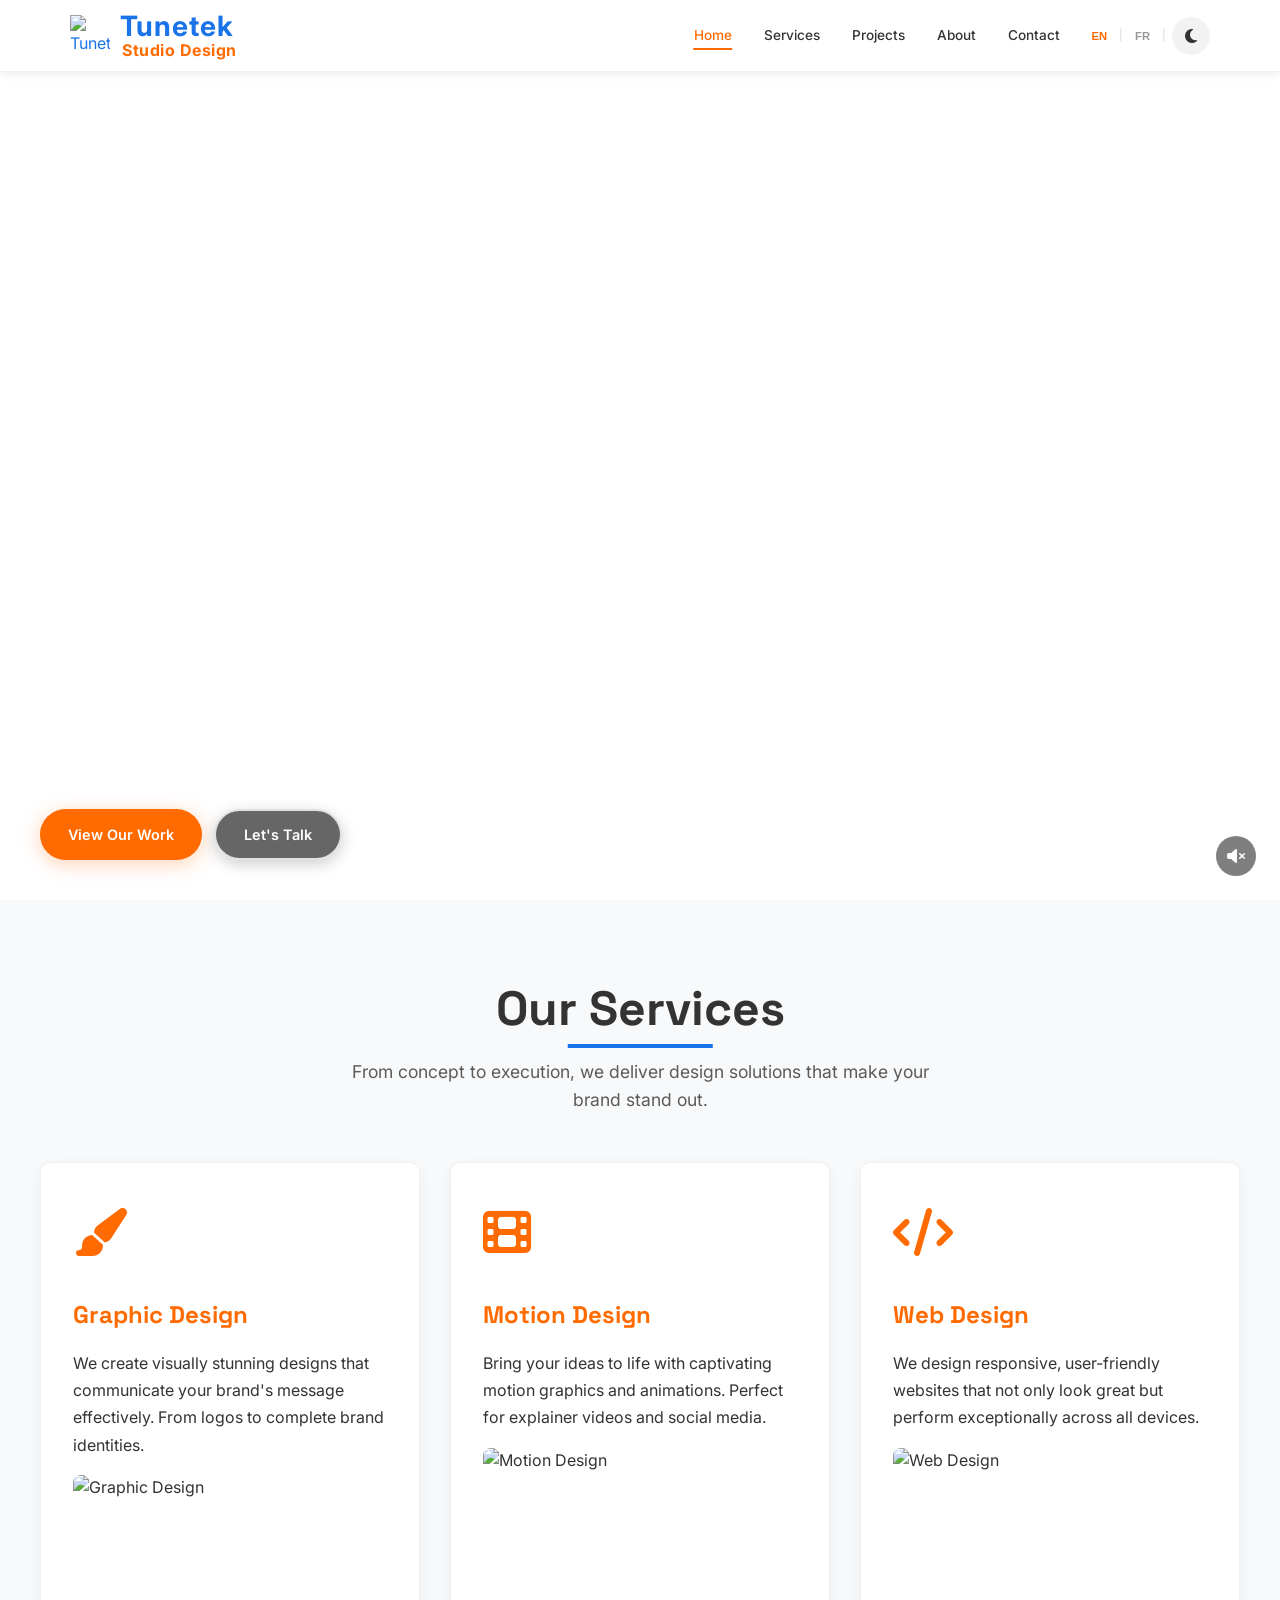
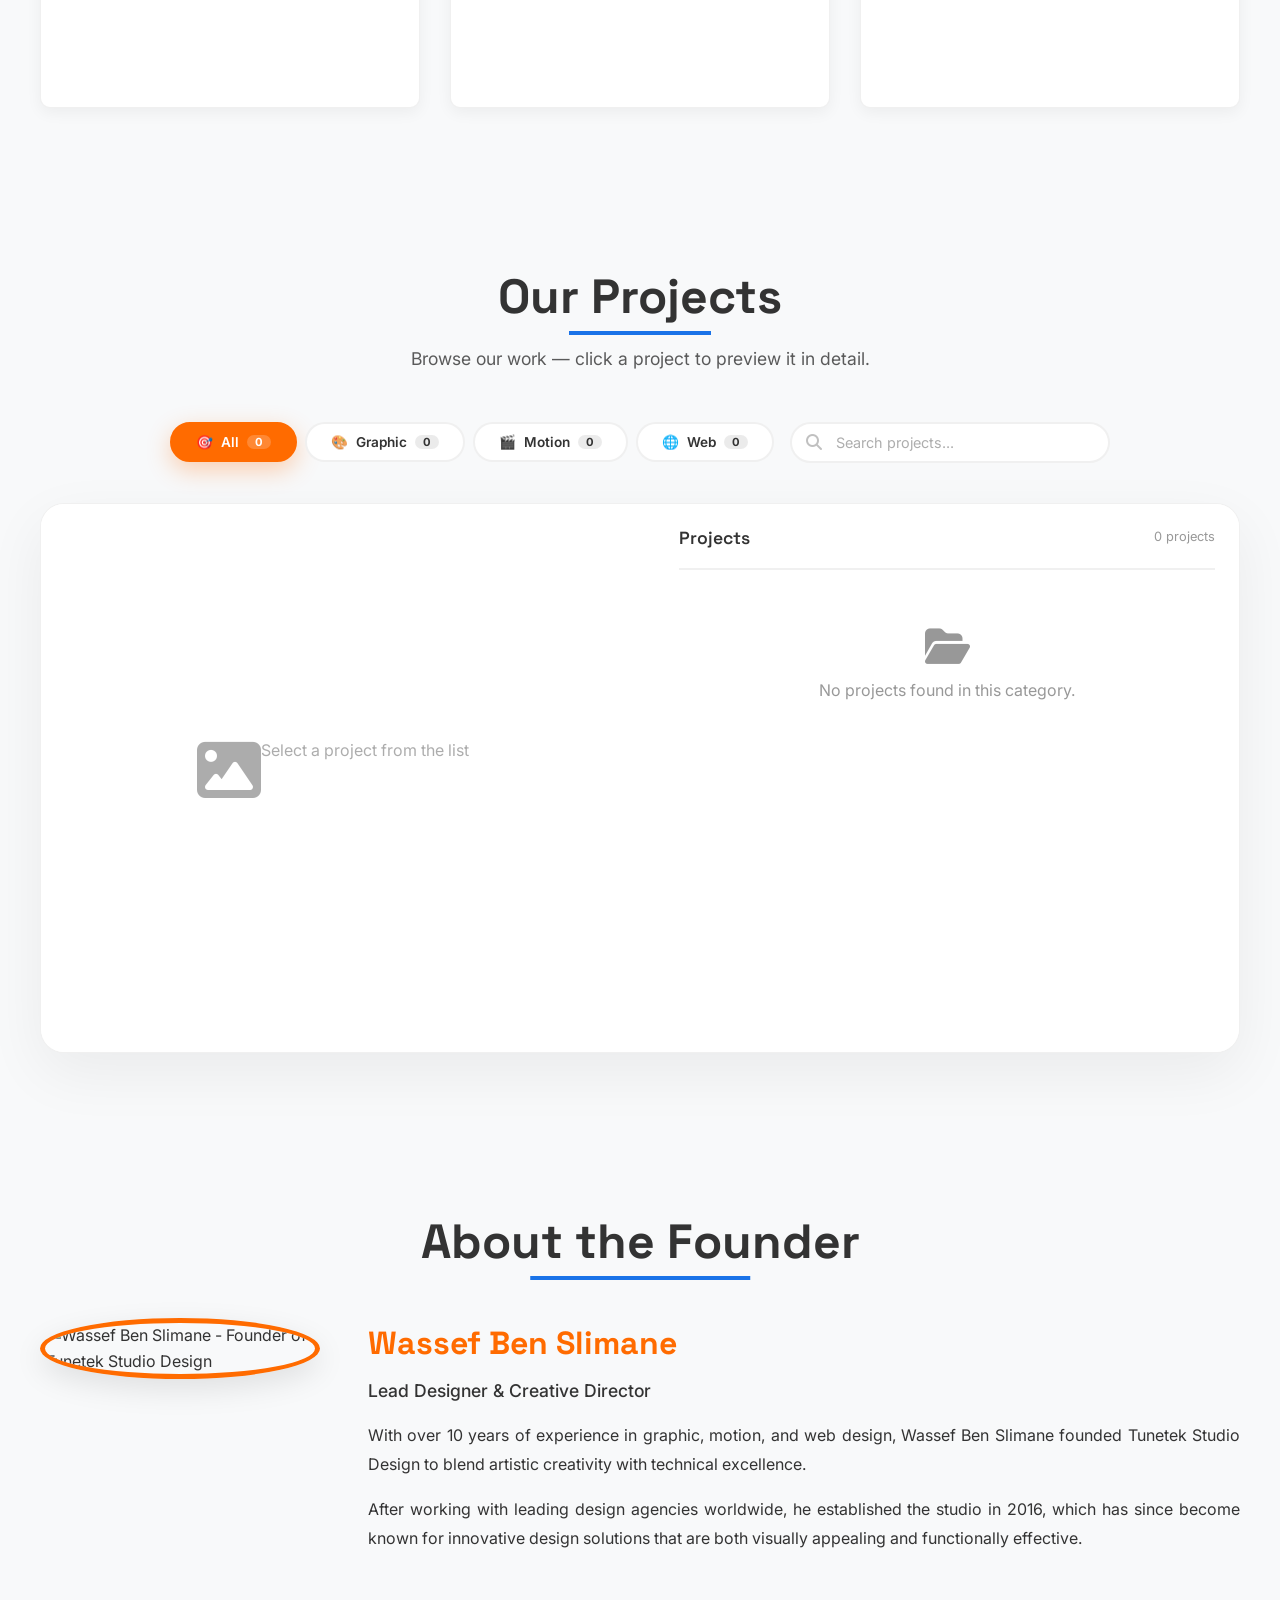
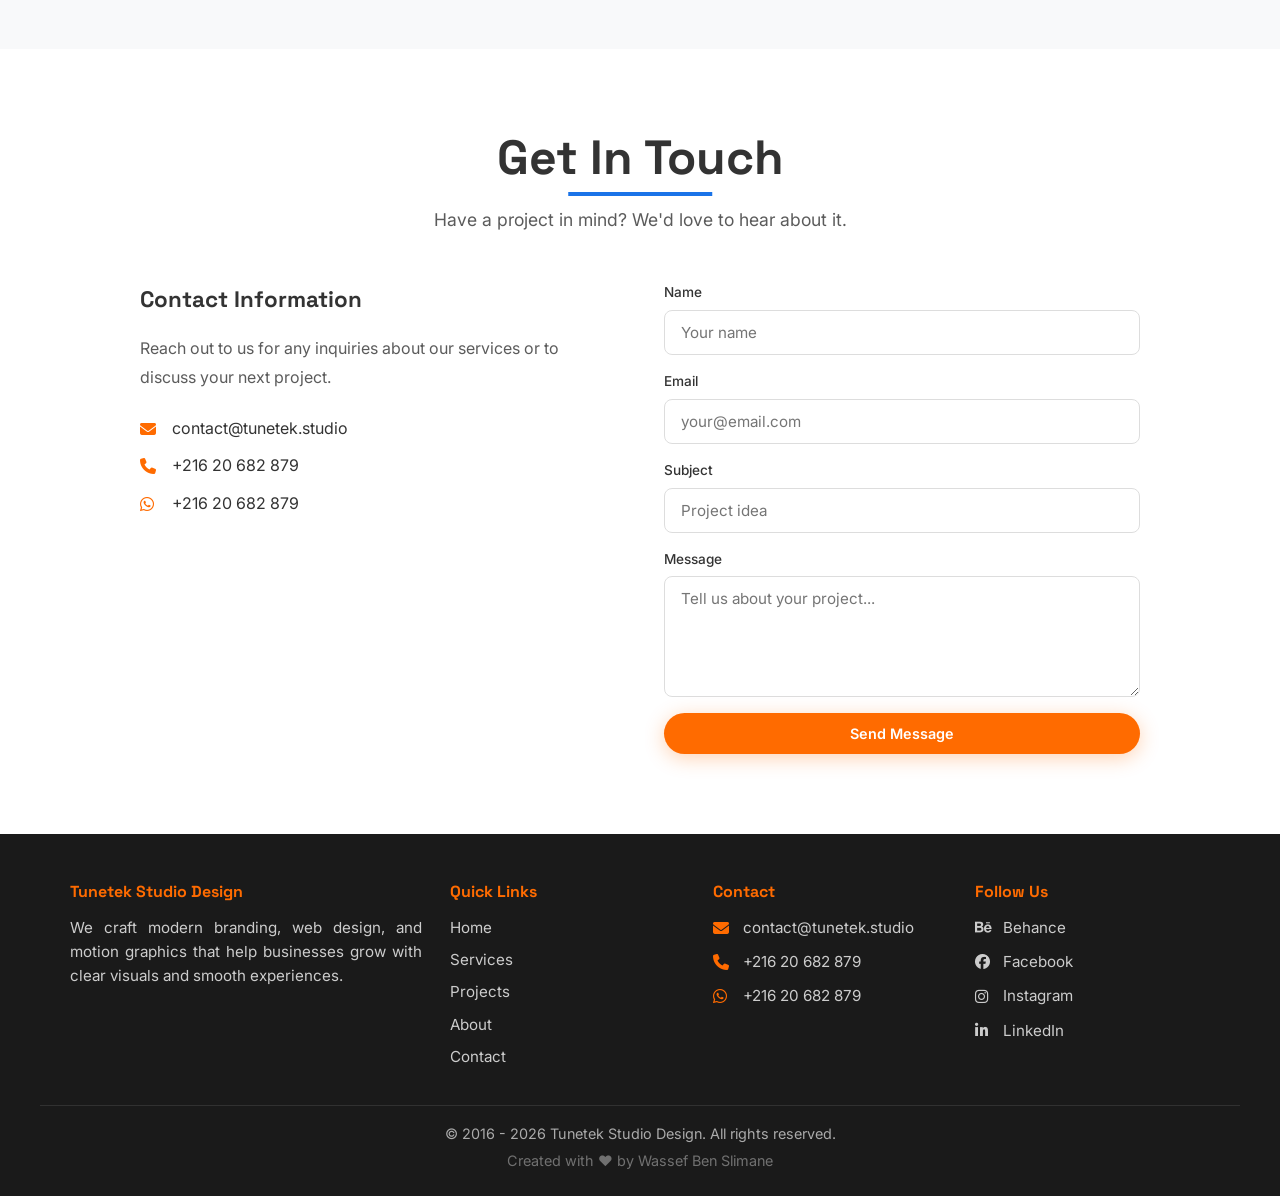
==== commit 57540a9d: "update" ====
--- a/Backup index/index.html
+++ b/Backup index/index.html
@@ -35,6 +35,7 @@
             --input-border: #dddddd;
             --accent-color: #f8f9fa;
             --label-color: #333333;
+            --border-light: rgba(0,0,0,0.06);
             
             --primary: #1a73e8;
             --primary-dark: #1557b0;
@@ -43,10 +44,9 @@
             
             --transition: 0.3s cubic-bezier(0.4, 0, 0.2, 1);
             --transition-slow: 0.6s cubic-bezier(0.4, 0, 0.2, 1);
-            --transition-cinematic: 0.9s cubic-bezier(0.25, 0.46, 0.45, 0.94);
             
             --header-height: 72px;
-            --max-width: 1400px;
+            --max-width: 1200px;
             
             --font-heading: 'Space Grotesk', 'Inter', sans-serif;
             --font-body: 'Inter', -apple-system, BlinkMacSystemFont, 'Segoe UI', sans-serif;
@@ -66,6 +66,7 @@
             --input-border: #444444;
             --accent-color: #1e1e1e;
             --label-color: #e0e0e0;
+            --border-light: rgba(255,255,255,0.06);
         }
 
         /* ===================== BACKGROUND IMAGES ===================== */
@@ -327,7 +328,7 @@
             background: rgba(255, 255, 255, 1);
             backdrop-filter: blur(10px);
             -webkit-backdrop-filter: blur(10px);
-            border-bottom: 1px solid rgba(0, 0, 0, 0.08);
+            border-bottom: 1px solid var(--border-light);
             z-index: 9900;
             transition: all var(--transition);
             box-shadow: 0 2px 10px rgba(0, 0, 0, 0.08);
@@ -344,12 +345,10 @@
             backdrop-filter: blur(10px);
             -webkit-backdrop-filter: blur(10px);
             box-shadow: 0 2px 10px rgba(0, 0, 0, 0.08);
-            border-bottom-color: rgba(0, 0, 0, 0.08);
         }
 
         [data-theme="dark"] header.at-top {
             background: rgba(30, 30, 30, 1);
-            border-bottom-color: rgba(255, 255, 255, 0.08);
         }
 
         header.scrolled {
@@ -601,7 +600,7 @@
                 transform: translateX(100%);
                 transition: transform 0.4s cubic-bezier(0.4, 0, 0.2, 1);
                 overflow-y: auto;
-                border-top: 1px solid rgba(0, 0, 0, 0.08);
+                border-top: 1px solid var(--border-light);
                 gap: 20px;
                 box-shadow: 0 20px 60px rgba(0, 0, 0, 0.1);
             }
@@ -777,6 +776,7 @@
             transform: scale(1.1);
         }
 
+        /* ===================== BUTTONS ===================== */
         .btn {
             display: inline-flex;
             align-items: center;
@@ -848,13 +848,9 @@
             padding: 2rem;
             box-shadow: 0 5px 15px rgba(0, 0, 0, 0.05);
             transition: transform 0.3s ease, box-shadow 0.3s ease;
-            border: 1px solid rgba(0, 0, 0, 0.06);
+            border: 1px solid var(--border-light);
             opacity: 0;
             transform: translateY(20px);
-        }
-
-        [data-theme="dark"] .service-card {
-            border: 1px solid rgba(255, 255, 255, 0.06);
         }
 
         .service-card.visible {
@@ -898,437 +894,1057 @@
             object-fit: cover;
         }
 
-        /* ===================== CINEMATIC CAROUSEL ===================== */
+        /* ============================================================
+                   PORTFOLIO - SPLIT SCREEN WITH SEARCH
+                   ============================================================ */
         #portfolio {
             background-color: var(--accent-color);
             overflow: hidden;
-        }
-
-        .filter-bar {
+            position: relative;
+        }
+
+        /* Filter & Search Bar */
+        .split-controls {
             display: flex;
             flex-wrap: wrap;
             justify-content: center;
+            align-items: center;
+            gap: 16px;
+            margin-bottom: 40px;
+        }
+
+        .split-filters {
+            display: flex;
             gap: 8px;
-            margin-bottom: 32px;
-        }
-
-        .filter-btn {
-            padding: 8px 24px;
-            border: 1px solid rgba(0, 0, 0, 0.1);
-            background: transparent;
+            flex-wrap: wrap;
+            justify-content: center;
+        }
+
+        .split-filter-btn {
+            padding: 10px 24px;
+            border: 2px solid var(--border-light);
+            background: var(--card-bg);
             color: var(--text-color);
             border-radius: 50px;
             cursor: pointer;
             font-size: 0.85rem;
-            font-weight: 500;
+            font-weight: 600;
             transition: all var(--transition);
             font-family: var(--font-body);
-        }
-
-        [data-theme="dark"] .filter-btn {
-            border: 1px solid rgba(255, 255, 255, 0.1);
-        }
-
-        .filter-btn:hover {
+            display: flex;
+            align-items: center;
+            gap: 8px;
+        }
+
+        .split-filter-btn:hover {
             border-color: var(--secondary-color);
             color: var(--secondary-color);
-        }
-
-        .filter-btn.active {
+            transform: translateY(-2px);
+        }
+
+        .split-filter-btn.active {
             background: var(--secondary-color);
             color: white;
             border-color: var(--secondary-color);
-        }
-
-        .filter-count {
-            font-size: 0.75rem;
-            color: var(--text-muted);
-            margin-left: 4px;
-        }
-
-        .cinematic-container {
+            box-shadow: 0 8px 25px rgba(255, 107, 0, 0.3);
+        }
+
+        .split-filter-btn .count {
+            background: rgba(0,0,0,0.08);
+            padding: 0 8px;
+            border-radius: 20px;
+            font-size: 0.7rem;
+            font-weight: 700;
+        }
+
+        [data-theme="dark"] .split-filter-btn .count {
+            background: rgba(255,255,255,0.08);
+        }
+
+        .split-filter-btn.active .count {
+            background: rgba(255,255,255,0.2);
+        }
+
+        /* Search Bar */
+        .search-wrapper {
             position: relative;
+            flex: 1;
+            min-width: 200px;
+            max-width: 320px;
+        }
+
+        .search-wrapper input {
             width: 100%;
-            height: 70vh;
+            padding: 10px 20px 10px 44px;
+            border: 2px solid var(--border-light);
+            border-radius: 50px;
+            background: var(--card-bg);
+            color: var(--text-color);
+            font-family: var(--font-body);
+            font-size: 0.9rem;
+            transition: all var(--transition);
+            outline: none;
+        }
+
+        .search-wrapper input:focus {
+            border-color: var(--secondary-color);
+            box-shadow: 0 0 0 4px rgba(255, 107, 0, 0.1);
+        }
+
+        .search-wrapper input::placeholder {
+            color: var(--text-color);
+            opacity: 0.4;
+        }
+
+        .search-wrapper .search-icon {
+            position: absolute;
+            left: 16px;
+            top: 50%;
+            transform: translateY(-50%);
+            color: var(--text-color);
+            opacity: 0.3;
+            pointer-events: none;
+        }
+
+        .search-wrapper .clear-search {
+            position: absolute;
+            right: 12px;
+            top: 50%;
+            transform: translateY(-50%);
+            background: none;
+            border: none;
+            color: var(--text-color);
+            opacity: 0.3;
+            cursor: pointer;
+            font-size: 0.8rem;
+            padding: 4px;
+            display: none;
+            transition: opacity var(--transition);
+        }
+
+        .search-wrapper .clear-search.visible {
+            display: block;
+        }
+
+        .search-wrapper .clear-search:hover {
+            opacity: 0.8;
+        }
+
+        /* Split Container */
+        .split-container {
+            display: grid;
+            grid-template-columns: 1fr 1fr;
+            gap: 30px;
+            min-height: 550px;
+            background: var(--card-bg);
+            border-radius: 24px;
+            overflow: hidden;
+            box-shadow: 0 20px 60px rgba(0,0,0,0.06);
+            border: 1px solid var(--border-light);
+        }
+
+        /* Preview Panel - Left Side */
+        .split-preview {
+            position: relative;
+            background: var(--tertiary-color);
+            overflow: hidden;
             min-height: 500px;
-            background: var(--bg-secondary);
-            border-radius: 16px;
-            overflow: hidden;
-            border: 1px solid var(--border-color);
-            box-shadow: var(--shadow-sm);
-        }
-
-        [data-theme="dark"] .cinematic-container {
-            border-color: rgba(255, 255, 255, 0.06);
-        }
-
-        .cinematic-loading-overlay {
-            position: absolute;
-            inset: 0;
-            background: rgba(0, 0, 0, 0.6);
-            backdrop-filter: blur(10px);
-            -webkit-backdrop-filter: blur(10px);
             display: flex;
             align-items: center;
             justify-content: center;
-            z-index: 20;
-            flex-direction: column;
-            gap: 16px;
-            color: white;
-        }
-
-        .cinematic-loading-overlay.hidden {
-            display: none;
-        }
-
-        .cinematic-loading-overlay .spinner {
-            width: 40px;
-            height: 40px;
-            border: 3px solid rgba(255, 255, 255, 0.2);
-            border-top-color: var(--secondary-color);
-            border-radius: 50%;
-            animation: spin 0.8s linear infinite;
-        }
-
-        @keyframes spin {
-            to { transform: rotate(360deg); }
-        }
-
-        .cinematic-loading-overlay p {
-            font-size: 0.9rem;
-            opacity: 0.8;
-        }
-
-        .cinematic-slide {
-            position: absolute;
-            inset: 0;
-            display: flex;
-            align-items: center;
-            justify-content: center;
-            opacity: 0;
-            transform: scale(1.05);
-            filter: blur(15px);
-            transition: all var(--transition-cinematic);
-            pointer-events: none;
-            background: var(--bg-secondary);
-        }
-
-        .cinematic-slide.active {
-            opacity: 1;
-            transform: scale(1);
-            filter: blur(0px);
-            pointer-events: auto;
-            z-index: 2;
-        }
-
-        .cinematic-slide.previous {
-            opacity: 0;
-            transform: scale(0.95);
-            filter: blur(10px);
-            z-index: 1;
-        }
-
-        .cinematic-slide img {
+        }
+
+        /* Scrollbar for web zoom */
+        .split-preview::-webkit-scrollbar {
+            width: 8px;
+            height: 8px;
+        }
+
+        .split-preview::-webkit-scrollbar-track {
+            background: rgba(0,0,0,0.05);
+            border-radius: 4px;
+        }
+
+        .split-preview::-webkit-scrollbar-thumb {
+            background: var(--secondary-color);
+            border-radius: 4px;
+        }
+
+        .split-preview::-webkit-scrollbar-thumb:hover {
+            background: var(--secondary-dark);
+        }
+
+        .split-preview .preview-media {
             width: 100%;
             height: 100%;
             object-fit: contain;
-            user-select: none;
-            -webkit-user-select: none;
-        }
-
-        .cinematic-slide::after {
-            content: '';
+            display: block;
+            transition: opacity 0.5s ease, transform 0.5s ease;
+            max-height: 550px;
+        }
+
+        .split-preview .preview-media.web-zoom {
+            object-fit: cover;
+            cursor: zoom-out;
+        }
+
+        .split-preview .preview-media.web-scroll {
+            object-fit: contain;
+            cursor: grab;
+        }
+
+        .split-preview video.preview-media {
+            max-height: 550px;
+            width: 100%;
+            height: 100%;
+            object-fit: contain;
+            background: #000;
+        }
+
+        .split-preview .preview-placeholder {
+            text-align: center;
+            color: var(--text-color);
+            opacity: 0.4;
+            padding: 40px;
+        }
+
+        .split-preview .preview-placeholder i {
+            font-size: 4rem;
+            display: block;
+            margin-bottom: 16px;
+        }
+
+        .split-preview .preview-overlay {
             position: absolute;
-            inset: 0;
-            background: linear-gradient(
-                135deg,
-                rgba(26, 115, 232, 0.05) 0%,
-                rgba(255, 107, 0, 0.05) 50%,
-                rgba(26, 115, 232, 0.05) 100%
-            );
-            pointer-events: none;
-            transition: background 1.5s ease;
-        }
-
-        [data-theme="dark"] .cinematic-slide::after {
-            background: linear-gradient(
-                135deg,
-                rgba(91, 154, 255, 0.08) 0%,
-                rgba(255, 140, 66, 0.08) 50%,
-                rgba(91, 154, 255, 0.08) 100%
-            );
-        }
-
-        .cinematic-controls {
+            bottom: 0;
+            left: 0;
+            right: 0;
+            padding: 30px 40px;
+            background: linear-gradient(to top, rgba(0,0,0,0.7) 0%, transparent 100%);
+            color: white;
+            opacity: 0;
+            transform: translateY(20px);
+            transition: all 0.5s ease 0.2s;
+        }
+
+        .split-preview:hover .preview-overlay {
+            opacity: 1;
+            transform: translateY(0);
+        }
+
+        .split-preview .preview-overlay h3 {
+            font-family: var(--font-heading);
+            font-size: 1.4rem;
+            font-weight: 700;
+            text-shadow: 0 2px 10px rgba(0,0,0,0.3);
+        }
+
+        .split-preview .preview-overlay .cat {
+            font-size: 0.75rem;
+            text-transform: uppercase;
+            letter-spacing: 0.5px;
+            color: var(--secondary-color);
+            font-weight: 600;
+            text-shadow: 0 1px 6px rgba(0,0,0,0.3);
+        }
+
+        .split-preview .preview-overlay .year {
+            font-size: 0.7rem;
+            opacity: 0.6;
+            text-shadow: 0 1px 6px rgba(0,0,0,0.3);
+        }
+
+        .split-preview .video-badge {
             position: absolute;
-            bottom: 30px;
+            top: 16px;
+            right: 16px;
+            background: rgba(0,0,0,0.6);
+            backdrop-filter: blur(8px);
+            color: #fff;
+            padding: 4px 14px;
+            border-radius: 30px;
+            font-size: 0.7rem;
+            display: flex;
+            align-items: center;
+            gap: 4px;
+            z-index: 2;
+            opacity: 0;
+            transition: opacity 0.3s ease;
+        }
+
+        .split-preview:hover .video-badge {
+            opacity: 1;
+        }
+
+        /* Preview Controls (for video and web) */
+        .preview-controls {
+            position: absolute;
+            bottom: 80px;
             left: 50%;
             transform: translateX(-50%);
-            z-index: 10;
+            z-index: 5;
             display: flex;
-            align-items: center;
-            gap: 20px;
-            background: rgba(0, 0, 0, 0.5);
-            backdrop-filter: blur(20px);
-            -webkit-backdrop-filter: blur(20px);
-            padding: 10px 20px;
+            gap: 10px;
+            opacity: 0;
+            transition: opacity 0.3s ease;
+            background: rgba(0,0,0,0.6);
+            backdrop-filter: blur(10px);
+            padding: 8px 16px;
             border-radius: 50px;
-            border: 1px solid rgba(255, 255, 255, 0.1);
-        }
-
-        [data-theme="dark"] .cinematic-controls {
-            background: rgba(0, 0, 0, 0.6);
-        }
-
-        .cinematic-controls button {
+            border: 1px solid rgba(255,255,255,0.1);
+        }
+
+        .split-preview:hover .preview-controls {
+            opacity: 1;
+        }
+
+        .preview-controls button {
             width: 36px;
             height: 36px;
             border: none;
-            background: transparent;
+            background: rgba(255,255,255,0.1);
             color: white;
             border-radius: 50%;
             cursor: pointer;
-            font-size: 0.9rem;
+            font-size: 0.85rem;
             transition: all var(--transition);
             display: flex;
             align-items: center;
             justify-content: center;
-            opacity: 0.6;
-        }
-
-        .cinematic-controls button:hover {
+        }
+
+        .preview-controls button:hover {
+            background: var(--secondary-color);
+            transform: scale(1.05);
+        }
+
+        .preview-controls .web-controls-group {
+            display: flex;
+            gap: 6px;
+        }
+
+        .preview-controls .web-controls-group .divider {
+            width: 1px;
+            background: rgba(255,255,255,0.2);
+            margin: 4px 4px;
+        }
+
+        /* Video specific controls */
+        .preview-controls .video-progress {
+            display: flex;
+            align-items: center;
+            gap: 10px;
+            margin: 0 8px;
+        }
+
+        .preview-controls .video-progress .time {
+            font-size: 0.7rem;
+            color: rgba(255,255,255,0.7);
+            font-family: monospace;
+            min-width: 36px;
+        }
+
+        .preview-controls .video-progress .progress-bar {
+            width: 100px;
+            height: 3px;
+            background: rgba(255,255,255,0.2);
+            border-radius: 2px;
+            cursor: pointer;
+            position: relative;
+        }
+
+        .preview-controls .video-progress .progress-bar .fill {
+            height: 100%;
+            background: var(--secondary-color);
+            border-radius: 2px;
+            width: 0%;
+            transition: width 0.05s linear;
+        }
+
+        /* List Panel - Right Side */
+        .split-list {
+            padding: 20px 24px;
+            overflow-y: auto;
+            max-height: 550px;
+            background: var(--card-bg);
+        }
+
+        .split-list .list-header {
+            display: flex;
+            justify-content: space-between;
+            align-items: center;
+            padding-bottom: 16px;
+            border-bottom: 2px solid var(--border-light);
+            margin-bottom: 16px;
+        }
+
+        .split-list .list-header h4 {
+            font-family: var(--font-heading);
+            font-size: 1.1rem;
+            font-weight: 600;
+            color: var(--text-color);
+        }
+
+        .split-list .list-header .count {
+            font-size: 0.8rem;
+            opacity: 0.5;
+        }
+
+        .split-list .list-item {
+            display: flex;
+            align-items: center;
+            gap: 16px;
+            padding: 12px 16px;
+            border-radius: 12px;
+            cursor: pointer;
+            transition: all 0.3s cubic-bezier(0.34, 1.56, 0.64, 1);
+            border: 1px solid transparent;
+            margin-bottom: 6px;
+        }
+
+        .split-list .list-item:hover {
+            background: rgba(0,0,0,0.03);
+            transform: translateX(4px);
+        }
+
+        .split-list .list-item.active {
+            background: rgba(255, 107, 0, 0.08);
+            border-color: var(--secondary-color);
+            transform: translateX(6px);
+        }
+
+        [data-theme="dark"] .split-list .list-item:hover {
+            background: rgba(255,255,255,0.03);
+        }
+
+        [data-theme="dark"] .split-list .list-item.active {
+            background: rgba(255, 107, 0, 0.12);
+        }
+
+        .split-list .list-item .thumb {
+            width: 56px;
+            height: 42px;
+            border-radius: 8px;
+            overflow: hidden;
+            flex-shrink: 0;
+            background: #f0f0f0;
+        }
+
+        .split-list .list-item .thumb img,
+        .split-list .list-item .thumb video {
+            width: 100%;
+            height: 100%;
+            object-fit: cover;
+            display: block;
+        }
+
+        .split-list .list-item .info {
+            flex: 1;
+            min-width: 0;
+        }
+
+        .split-list .list-item .info h5 {
+            font-size: 0.9rem;
+            font-weight: 600;
+            color: var(--text-color);
+            white-space: nowrap;
+            overflow: hidden;
+            text-overflow: ellipsis;
+        }
+
+        .split-list .list-item .info .cat-tag {
+            font-size: 0.6rem;
+            text-transform: uppercase;
+            letter-spacing: 0.5px;
+            color: var(--secondary-color);
+            font-weight: 600;
+        }
+
+        .split-list .list-item .arrow {
+            color: var(--text-color);
+            opacity: 0.2;
+            transition: all 0.3s ease;
+        }
+
+        .split-list .list-item.active .arrow,
+        .split-list .list-item:hover .arrow {
             opacity: 1;
-            background: rgba(255, 255, 255, 0.1);
-            transform: scale(1.05);
-        }
-
-        .cinematic-controls .counter {
+            color: var(--secondary-color);
+            transform: translateX(4px);
+        }
+
+        .split-list .list-loading {
+            text-align: center;
+            padding: 40px;
+            color: var(--text-color);
+            opacity: 0.5;
+        }
+
+        .split-list .list-loading i {
+            font-size: 2rem;
+            display: block;
+            margin-bottom: 12px;
+        }
+
+        .split-list .list-empty {
+            text-align: center;
+            padding: 40px;
+            color: var(--text-color);
+            opacity: 0.5;
+        }
+
+        .split-list .list-empty i {
+            font-size: 2.5rem;
+            display: block;
+            margin-bottom: 12px;
+        }
+
+        /* Scrollbar for list */
+        .split-list::-webkit-scrollbar {
+            width: 4px;
+        }
+
+        .split-list::-webkit-scrollbar-track {
+            background: transparent;
+        }
+
+        .split-list::-webkit-scrollbar-thumb {
+            background: var(--secondary-color);
+            border-radius: 4px;
+        }
+
+        @media (max-width: 992px) {
+            .split-container {
+                grid-template-columns: 1fr;
+                min-height: auto;
+            }
+            .split-preview {
+                min-height: 350px;
+            }
+            .split-list {
+                max-height: 400px;
+            }
+            .split-preview .preview-overlay {
+                padding: 20px 24px;
+            }
+            .split-preview .preview-overlay h3 {
+                font-size: 1.2rem;
+            }
+            .preview-controls {
+                bottom: 70px;
+                padding: 6px 12px;
+            }
+            .preview-controls button {
+                width: 30px;
+                height: 30px;
+                font-size: 0.75rem;
+            }
+            .preview-controls .video-progress .progress-bar {
+                width: 60px;
+            }
+            .search-wrapper {
+                min-width: 150px;
+                max-width: 100%;
+            }
+            .split-controls {
+                flex-direction: column;
+                gap: 12px;
+            }
+        }
+
+        @media (max-width: 768px) {
+            .split-filters {
+                gap: 6px;
+            }
+            .split-filter-btn {
+                padding: 8px 14px;
+                font-size: 0.75rem;
+            }
+            .split-preview {
+                min-height: 280px;
+            }
+            .split-list {
+                max-height: 350px;
+                padding: 12px 16px;
+            }
+            .split-list .list-item {
+                padding: 10px 12px;
+                gap: 12px;
+            }
+            .split-list .list-item .thumb {
+                width: 44px;
+                height: 34px;
+            }
+            .split-list .list-item .info h5 {
+                font-size: 0.8rem;
+            }
+            .search-wrapper input {
+                padding: 8px 16px 8px 36px;
+                font-size: 0.8rem;
+            }
+            .search-wrapper .search-icon {
+                left: 12px;
+                font-size: 0.8rem;
+            }
+        }
+
+        @media (max-width: 480px) {
+            .split-filter-btn {
+                padding: 6px 10px;
+                font-size: 0.65rem;
+            }
+            .split-filter-btn .count {
+                display: none;
+            }
+            .split-preview {
+                min-height: 220px;
+            }
+            .split-preview .preview-overlay {
+                padding: 14px 18px;
+            }
+            .split-preview .preview-overlay h3 {
+                font-size: 1rem;
+            }
+            .split-list {
+                max-height: 300px;
+                padding: 8px 12px;
+            }
+            .split-list .list-item {
+                padding: 8px 10px;
+                gap: 10px;
+            }
+            .split-list .list-item .thumb {
+                width: 36px;
+                height: 28px;
+            }
+            .split-list .list-item .info h5 {
+                font-size: 0.75rem;
+            }
+            .search-wrapper {
+                min-width: 120px;
+            }
+            .search-wrapper input {
+                padding: 6px 12px 6px 32px;
+                font-size: 0.7rem;
+            }
+            .search-wrapper .search-icon {
+                left: 10px;
+                font-size: 0.7rem;
+            }
+            .preview-controls {
+                bottom: 60px;
+                padding: 4px 10px;
+                gap: 6px;
+                flex-wrap: wrap;
+                justify-content: center;
+                max-width: 90%;
+            }
+            .preview-controls button {
+                width: 26px;
+                height: 26px;
+                font-size: 0.65rem;
+            }
+            .preview-controls .video-progress .progress-bar {
+                width: 40px;
+            }
+            .preview-controls .video-progress .time {
+                font-size: 0.6rem;
+                min-width: 28px;
+            }
+        }
+
+        /* ===================== ABOUT ===================== */
+        #about {
+            background-color: var(--accent-color);
+        }
+
+        .about-grid {
+            display: grid;
+            grid-template-columns: 280px 1fr;
+            gap: 48px;
+            align-items: start;
+        }
+
+        .about-image {
+            position: relative;
+        }
+
+        .about-image img {
+            width: 100%;
+            border-radius: 50%;
+            border: 5px solid var(--secondary-color);
+            box-shadow: 0 10px 30px rgba(0, 0, 0, 0.1);
+        }
+
+        .about-content h3 {
+            font-family: var(--font-heading);
+            font-size: 2rem;
+            font-weight: 700;
+            color: var(--secondary-color);
+            margin-bottom: 0.5rem;
+        }
+
+        .about-content .role {
+            color: var(--text-color);
+            font-weight: 500;
+            margin-bottom: 16px;
+            display: block;
+            font-size: 1.1rem;
+        }
+
+        .about-content p {
+            color: var(--text-color);
+            line-height: 1.8;
+            margin-bottom: 16px;
+            text-align: justify;
+        }
+
+        @media (max-width: 768px) {
+            .about-grid {
+                grid-template-columns: 1fr;
+                gap: 32px;
+            }
+            .about-image {
+                max-width: 250px;
+                margin: 0 auto;
+            }
+            .about-content p {
+                text-align: center;
+            }
+            .about-content h3 {
+                text-align: center;
+            }
+            .about-content .role {
+                text-align: center;
+            }
+        }
+
+        /* ===================== CONTACT ===================== */
+        #contact {
+            text-align: center;
+            background: linear-gradient(rgba(255,255,255,0.92), rgba(255,255,255,0.92)), url('https://images.unsplash.com/photo-1517245386807-bb43f82c33c4?ixlib=rb-4.0.3&ixid=M3wxMjA3fDB8MHxwaG90by1wYWdlfHx8fGVufDB8fHx8fA%3D%3D&auto=format&fit=crop&w=2070&q=80') center/cover no-repeat;
+        }
+
+        [data-theme="dark"] #contact {
+            background: linear-gradient(rgba(0,0,0,0.85), rgba(0,0,0,0.85)), url('https://images.unsplash.com/photo-1517245386807-bb43f82c33c4?ixlib=rb-4.0.3&ixid=M3wxMjA3fDB8MHxwaG90by1wYWdlfHx8fGVufDB8fHx8fA%3D%3D&auto=format&fit=crop&w=2070&q=80') center/cover no-repeat;
+        }
+
+        .contact-wrapper {
+            display: grid;
+            grid-template-columns: 1fr 1fr;
+            gap: 48px;
+            max-width: 1000px;
+            margin: 0 auto;
+            text-align: left;
+        }
+
+        .contact-info h3 {
+            font-family: var(--font-heading);
+            font-size: 1.4rem;
+            margin-bottom: 16px;
+            color: var(--text-color);
+        }
+
+        .contact-info p {
+            color: var(--text-color);
+            opacity: 0.8;
+            line-height: 1.8;
+            margin-bottom: 24px;
+        }
+
+        .contact-item {
+            display: flex;
+            align-items: center;
+            gap: 12px;
+            margin-bottom: 12px;
+            color: var(--text-color);
+        }
+
+        .contact-item i {
+            width: 20px;
+            color: var(--secondary-color);
+        }
+
+        .contact-item a {
+            color: var(--text-color);
+            transition: color var(--transition);
+        }
+
+        .contact-item a:hover {
+            color: var(--secondary-color);
+        }
+
+        .contact-form {
+            display: flex;
+            flex-direction: column;
+            gap: 16px;
+        }
+
+        .contact-form .form-group {
+            display: flex;
+            flex-direction: column;
+            gap: 6px;
+        }
+
+        .contact-form label {
+            font-size: 0.85rem;
+            font-weight: 500;
+            color: var(--label-color);
+        }
+
+        .contact-form input,
+        .contact-form textarea {
+            padding: 12px 16px;
+            border: 1px solid var(--input-border);
+            border-radius: 8px;
+            background: var(--input-bg);
+            color: var(--text-color);
+            font-family: var(--font-body);
+            font-size: 0.95rem;
+            transition: all var(--transition);
+        }
+
+        .contact-form input:focus,
+        .contact-form textarea:focus {
+            outline: none;
+            border-color: var(--primary-color);
+            box-shadow: 0 0 0 3px rgba(26, 115, 232, 0.15);
+        }
+
+        .contact-form textarea {
+            resize: vertical;
+            min-height: 120px;
+        }
+
+        @media (max-width: 768px) {
+            .contact-wrapper {
+                grid-template-columns: 1fr;
+                gap: 32px;
+                text-align: center;
+            }
+            .contact-item {
+                justify-content: center;
+            }
+            .contact-form {
+                text-align: left;
+            }
+        }
+
+        /* ===================== FOOTER ===================== */
+        .site-footer {
+            background-color: var(--footer-bg);
             color: white;
-            font-size: 0.8rem;
-            font-weight: 500;
-            min-width: 50px;
-            text-align: center;
-            opacity: 0.7;
-        }
-
-        .cinematic-controls .counter span {
+            padding: 48px 0 24px;
+        }
+
+        .footer-grid {
+            display: grid;
+            grid-template-columns: 1.5fr 1fr 1fr 1fr;
+            gap: 28px;
+            max-width: 1200px;
+            margin: 0 auto;
+            padding: 0 30px;
+        }
+
+        .footer-col h4 {
+            margin: 0 0 14px 0;
             color: var(--secondary-color);
             font-weight: 700;
-        }
-
-        .cinematic-controls .auto-toggle {
-            opacity: 0.4;
-        }
-
-        .cinematic-controls .auto-toggle.active {
-            opacity: 0.8;
+            line-height: 1.2;
+            font-family: var(--font-heading);
+            text-align: left;
+        }
+
+        .footer-col p,
+        .footer-col a,
+        .footer-col li {
+            color: #ccc;
+            font-size: 0.95rem;
+            text-decoration: none;
+            text-align: justify;
+        }
+
+        .footer-col a {
+            display: inline-block;
+            transition: color var(--transition);
+        }
+
+        .footer-col a:hover {
             color: var(--secondary-color);
         }
 
-        .cinematic-info {
-            position: absolute;
-            bottom: 100px;
-            left: 50%;
-            transform: translateX(-50%);
-            z-index: 5;
-            text-align: center;
-            color: white;
-            opacity: 0;
-            transition: opacity 0.6s ease, transform 0.6s ease;
-            transform: translateX(-50%) translateY(20px);
-            pointer-events: none;
-            width: 90%;
-            max-width: 600px;
-        }
-
-        .cinematic-info.visible {
-            opacity: 1;
-            transform: translateX(-50%) translateY(0);
-        }
-
-        .cinematic-info h2 {
-            font-family: var(--font-heading);
-            font-size: clamp(1.5rem, 3vw, 2.5rem);
-            font-weight: 700;
-            text-shadow: 0 2px 30px rgba(0, 0, 0, 0.5);
-            margin-bottom: 4px;
-        }
-
-        .cinematic-info p {
-            font-size: clamp(0.9rem, 1.2vw, 1.1rem);
-            opacity: 0.7;
-            text-shadow: 0 2px 20px rgba(0, 0, 0, 0.5);
-        }
-
-        .cinematic-info .detail-link {
-            display: inline-block;
-            margin-top: 12px;
-            padding: 8px 24px;
-            background: var(--secondary-color);
-            color: white;
-            border: none;
-            border-radius: 50px;
-            font-size: 0.85rem;
-            font-weight: 600;
-            cursor: pointer;
-            transition: all var(--transition);
-            pointer-events: auto;
-            text-decoration: none;
-        }
-
-        .cinematic-info .detail-link:hover {
-            transform: scale(1.05);
-            box-shadow: 0 8px 30px rgba(255, 107, 0, 0.4);
-        }
-
-        .cinematic-dots {
-            position: absolute;
-            top: 20px;
-            right: 30px;
-            z-index: 10;
+        .footer-links {
+            list-style: none;
+            padding: 0;
+            margin: 0;
+        }
+
+        .footer-links li {
+            margin-bottom: 8px;
+        }
+
+        .footer-links a {
+            color: #ccc;
+            transition: color var(--transition);
+        }
+
+        .footer-links a:hover {
+            color: var(--secondary-color);
+        }
+
+        .contact-item-footer {
             display: flex;
-            gap: 8px;
+            align-items: center;
+            gap: 10px;
+            margin-bottom: 10px;
+        }
+
+        .contact-item-footer i {
+            color: var(--secondary-color);
+            width: 20px;
+        }
+
+        .contact-item-footer a {
+            color: #ccc;
+            transition: color var(--transition);
+        }
+
+        .contact-item-footer a:hover {
+            color: var(--secondary-color);
+        }
+
+        .footer-social {
+            display: flex;
             flex-direction: column;
-        }
-
-        .cinematic-dots .dot {
-            width: 8px;
-            height: 8px;
-            border-radius: 50%;
-            background: rgba(255, 255, 255, 0.3);
-            border: none;
-            cursor: pointer;
-            transition: all var(--transition);
-            padding: 0;
-        }
-
-        .cinematic-dots .dot.active {
-            background: var(--secondary-color);
-            transform: scale(1.3);
-            box-shadow: 0 0 20px rgba(255, 107, 0, 0.3);
-        }
-
-        .cinematic-dots .dot:hover {
-            background: rgba(255, 255, 255, 0.6);
-        }
-
-        .load-more-container {
-            text-align: center;
-            margin-top: 30px;
-        }
-
-        .load-more-btn {
+            gap: 10px;
+        }
+
+        .footer-social a {
             display: inline-flex;
             align-items: center;
             gap: 10px;
-            padding: 14px 40px;
-            background: transparent;
-            color: var(--text-color);
-            border: 2px solid var(--secondary-color);
-            border-radius: 50px;
-            font-family: var(--font-body);
-            font-size: 0.95rem;
-            font-weight: 600;
-            cursor: pointer;
-            transition: all var(--transition);
-        }
-
-        .load-more-btn:hover {
+            color: #ccc;
+            text-decoration: none;
+            transition: color var(--transition);
+        }
+
+        .footer-social a i {
+            width: 18px;
+        }
+
+        .footer-social a:hover {
+            color: var(--secondary-color);
+        }
+
+        .footer-bottom {
+            text-align: center;
+            margin-top: 28px;
+            border-top: 1px solid rgba(255,255,255,0.1);
+            padding-top: 16px;
+            font-size: 0.9rem;
+            color: #aaa;
+            max-width: 1200px;
+            margin-left: auto;
+            margin-right: auto;
+            padding-left: 30px;
+            padding-right: 30px;
+        }
+
+        @media (max-width: 1024px) {
+            .footer-grid {
+                grid-template-columns: 1fr 1fr;
+                padding: 0 20px;
+            }
+        }
+
+        @media (max-width: 640px) {
+            .footer-grid {
+                grid-template-columns: 1fr;
+                text-align: center;
+                padding: 0 16px;
+            }
+            .footer-col h4 {
+                text-align: center;
+            }
+            .footer-col p,
+            .footer-col a,
+            .footer-col li {
+                text-align: center;
+            }
+            .contact-item-footer {
+                justify-content: center;
+            }
+            .footer-social a {
+                justify-content: center;
+            }
+            .footer-bottom {
+                padding-left: 16px;
+                padding-right: 16px;
+            }
+        }
+
+        /* ===================== RESPONSIVE ===================== */
+        @media (max-width: 768px) {
+            .services-grid {
+                grid-template-columns: 1fr;
+            }
+            .section-title {
+                font-size: 2rem;
+            }
+            .section-title::after {
+                width: 40%;
+            }
+            .section-title:hover::after {
+                width: 80%;
+            }
+        }
+
+        @media (max-width: 480px) {
+            .section-title {
+                font-size: 1.8rem;
+            }
+        }
+
+        /* ===================== ANIMATIONS ===================== */
+        .fade-in {
+            opacity: 0;
+            transform: translateY(20px);
+            transition: opacity 0.6s ease, transform 0.6s ease;
+        }
+
+        .fade-in.visible {
+            opacity: 1;
+            transform: translateY(0);
+        }
+
+        .fade-in-delay-1 { transition-delay: 0.1s; }
+        .fade-in-delay-2 { transition-delay: 0.2s; }
+        .fade-in-delay-3 { transition-delay: 0.3s; }
+        .fade-in-delay-4 { transition-delay: 0.4s; }
+
+        /* ===================== SCROLLBAR ===================== */
+        ::-webkit-scrollbar {
+            width: 8px;
+            height: 8px;
+        }
+
+        ::-webkit-scrollbar-track {
+            background: var(--bg-secondary);
+        }
+
+        ::-webkit-scrollbar-thumb {
+            background: var(--secondary-color);
+            border-radius: 4px;
+        }
+
+        ::-webkit-scrollbar-thumb:hover {
+            background: var(--secondary-dark);
+        }
+
+        /* ===================== SELECTION ===================== */
+        ::selection {
             background: var(--secondary-color);
             color: white;
-            transform: translateY(-2px);
-            box-shadow: 0 8px 25px rgba(255, 107, 0, 0.3);
-        }
-
-        .load-more-btn:disabled {
-            opacity: 0.5;
-            cursor: not-allowed;
-            transform: none !important;
-            box-shadow: none !important;
-        }
-
-        .load-more-btn.hidden {
-            display: none;
-        }
-
-        @media (max-width: 768px) {
-            .cinematic-container {
-                height: 55vh;
-                min-height: 400px;
-                border-radius: 12px;
-            }
-            .cinematic-controls {
-                bottom: 20px;
-                padding: 8px 16px;
-                gap: 12px;
-            }
-            .cinematic-controls button {
-                width: 30px;
-                height: 30px;
-                font-size: 0.75rem;
-            }
-            .cinematic-controls .counter {
-                font-size: 0.7rem;
-                min-width: 40px;
-            }
-            .cinematic-info {
-                bottom: 80px;
-            }
-            .cinematic-info h2 {
-                font-size: 1.3rem;
-            }
-            .cinematic-info p {
-                font-size: 0.85rem;
-            }
-            .cinematic-dots {
-                top: 15px;
-                right: 15px;
-                gap: 6px;
-            }
-            .cinematic-dots .dot {
-                width: 6px;
-                height: 6px;
-            }
-            .filter-btn {
-                padding: 6px 16px;
-                font-size: 0.75rem;
-            }
-        }
-
-        @media (max-width: 480px) {
-            .cinematic-container {
-                height: 45vh;
-                min-height: 300px;
-            }
-            .cinematic-info {
-                bottom: 70px;
-            }
-            .cinematic-info h2 {
-                font-size: 1.1rem;
-            }
-            .cinematic-info p {
-                font-size: 0.75rem;
-            }
-            .cinematic-info .detail-link {
-                padding: 6px 18px;
-                font-size: 0.75rem;
-            }
-            .cinematic-controls {
-                bottom: 15px;
-                padding: 6px 12px;
-                gap: 8px;
-            }
-            .cinematic-controls button {
-                width: 26px;
-                height: 26px;
-                font-size: 0.65rem;
-            }
-            .load-more-btn {
-                padding: 10px 24px;
-                font-size: 0.8rem;
-                width: 100%;
-                justify-content: center;
-            }
         }
 
         /* ===================== MODALS ===================== */
@@ -1522,13 +2138,9 @@
             gap: 8px;
             padding: 12px 16px;
             background: var(--card-bg);
-            border-top: 1px solid rgba(0, 0, 0, 0.06);
+            border-top: 1px solid var(--border-light);
             width: 100%;
             border-radius: 0;
-        }
-
-        [data-theme="dark"] .motion-player .video-controls {
-            border-top: 1px solid rgba(255, 255, 255, 0.06);
         }
 
         .motion-player .video-controls button {
@@ -1550,14 +2162,6 @@
             transform: scale(1.1);
         }
 
-        [data-theme="dark"] .motion-player .video-controls button {
-            background: rgba(255, 255, 255, 0.05);
-        }
-
-        [data-theme="dark"] .motion-player .video-controls button:hover {
-            background: rgba(255, 255, 255, 0.1);
-        }
-
         .motion-player .video-controls .progress {
             flex: 1;
             height: 4px;
@@ -1565,10 +2169,6 @@
             border-radius: 2px;
             cursor: pointer;
             position: relative;
-        }
-
-        [data-theme="dark"] .motion-player .video-controls .progress {
-            background: rgba(255, 255, 255, 0.1);
         }
 
         .motion-player .video-controls .progress .progress-bar {
@@ -1621,396 +2221,6 @@
 
         .web-viewer .view-toggle:hover {
             background: var(--secondary-color);
-        }
-
-        /* ===================== ABOUT ===================== */
-        #about {
-            background-color: var(--accent-color);
-        }
-
-        .about-grid {
-            display: grid;
-            grid-template-columns: 280px 1fr;
-            gap: 48px;
-            align-items: start;
-        }
-
-        .about-image {
-            position: relative;
-        }
-
-        .about-image img {
-            width: 100%;
-            border-radius: 50%;
-            border: 5px solid var(--secondary-color);
-            box-shadow: 0 10px 30px rgba(0, 0, 0, 0.1);
-        }
-
-        .about-content h3 {
-            font-family: var(--font-heading);
-            font-size: 2rem;
-            font-weight: 700;
-            color: var(--secondary-color);
-            margin-bottom: 0.5rem;
-        }
-
-        .about-content .role {
-            color: var(--text-color);
-            font-weight: 500;
-            margin-bottom: 16px;
-            display: block;
-            font-size: 1.1rem;
-        }
-
-        .about-content p {
-            color: var(--text-color);
-            line-height: 1.8;
-            margin-bottom: 16px;
-            text-align: justify;
-        }
-
-        @media (max-width: 768px) {
-            .about-grid {
-                grid-template-columns: 1fr;
-                gap: 32px;
-            }
-            .about-image {
-                max-width: 250px;
-                margin: 0 auto;
-            }
-            .about-content p {
-                text-align: center;
-            }
-            .about-content h3 {
-                text-align: center;
-            }
-            .about-content .role {
-                text-align: center;
-            }
-        }
-
-        /* ===================== CONTACT ===================== */
-        #contact {
-            text-align: center;
-            background: linear-gradient(rgba(255,255,255,0.92), rgba(255,255,255,0.92)), url('https://images.unsplash.com/photo-1517245386807-bb43f82c33c4?ixlib=rb-4.0.3&ixid=M3wxMjA3fDB8MHxwaG90by1wYWdlfHx8fGVufDB8fHx8fA%3D%3D&auto=format&fit=crop&w=2070&q=80') center/cover no-repeat;
-        }
-
-        [data-theme="dark"] #contact {
-            background: linear-gradient(rgba(0,0,0,0.85), rgba(0,0,0,0.85)), url('https://images.unsplash.com/photo-1517245386807-bb43f82c33c4?ixlib=rb-4.0.3&ixid=M3wxMjA3fDB8MHxwaG90by1wYWdlfHx8fGVufDB8fHx8fA%3D%3D&auto=format&fit=crop&w=2070&q=80') center/cover no-repeat;
-        }
-
-        .contact-wrapper {
-            display: grid;
-            grid-template-columns: 1fr 1fr;
-            gap: 48px;
-            max-width: 1000px;
-            margin: 0 auto;
-            text-align: left;
-        }
-
-        .contact-info h3 {
-            font-family: var(--font-heading);
-            font-size: 1.4rem;
-            margin-bottom: 16px;
-            color: var(--text-color);
-        }
-
-        .contact-info p {
-            color: var(--text-color);
-            opacity: 0.8;
-            line-height: 1.8;
-            margin-bottom: 24px;
-        }
-
-        .contact-item {
-            display: flex;
-            align-items: center;
-            gap: 12px;
-            margin-bottom: 12px;
-            color: var(--text-color);
-        }
-
-        .contact-item i {
-            width: 20px;
-            color: var(--secondary-color);
-        }
-
-        .contact-item a {
-            color: var(--text-color);
-            transition: color var(--transition);
-        }
-
-        .contact-item a:hover {
-            color: var(--secondary-color);
-        }
-
-        .contact-form {
-            display: flex;
-            flex-direction: column;
-            gap: 16px;
-        }
-
-        .contact-form .form-group {
-            display: flex;
-            flex-direction: column;
-            gap: 6px;
-        }
-
-        .contact-form label {
-            font-size: 0.85rem;
-            font-weight: 500;
-            color: var(--label-color);
-        }
-
-        .contact-form input,
-        .contact-form textarea {
-            padding: 12px 16px;
-            border: 1px solid var(--input-border);
-            border-radius: 8px;
-            background: var(--input-bg);
-            color: var(--text-color);
-            font-family: var(--font-body);
-            font-size: 0.95rem;
-            transition: all var(--transition);
-        }
-
-        .contact-form input:focus,
-        .contact-form textarea:focus {
-            outline: none;
-            border-color: var(--primary-color);
-            box-shadow: 0 0 0 3px rgba(26, 115, 232, 0.15);
-        }
-
-        .contact-form textarea {
-            resize: vertical;
-            min-height: 120px;
-        }
-
-        @media (max-width: 768px) {
-            .contact-wrapper {
-                grid-template-columns: 1fr;
-                gap: 32px;
-                text-align: center;
-            }
-            .contact-item {
-                justify-content: center;
-            }
-            .contact-form {
-                text-align: left;
-            }
-        }
-
-        /* ===================== FOOTER ===================== */
-        .site-footer {
-            background-color: var(--footer-bg);
-            color: white;
-            padding: 48px 0 24px;
-        }
-
-        .footer-grid {
-            display: grid;
-            grid-template-columns: 1.5fr 1fr 1fr 1fr;
-            gap: 28px;
-            max-width: var(--max-width);
-            margin: 0 auto;
-            padding: 0 30px;
-        }
-
-        .footer-col h4 {
-            margin: 0 0 14px 0;
-            color: var(--secondary-color);
-            font-weight: 700;
-            line-height: 1.2;
-            font-family: var(--font-heading);
-            text-align: left;
-        }
-
-        .footer-col p,
-        .footer-col a,
-        .footer-col li {
-            color: #ccc;
-            font-size: 0.95rem;
-            text-decoration: none;
-            text-align: justify;
-        }
-
-        .footer-col a {
-            display: inline-block;
-            transition: color var(--transition);
-        }
-
-        .footer-col a:hover {
-            color: var(--secondary-color);
-        }
-
-        .footer-links {
-            list-style: none;
-            padding: 0;
-            margin: 0;
-        }
-
-        .footer-links li {
-            margin-bottom: 8px;
-        }
-
-        .footer-links a {
-            color: #ccc;
-            transition: color var(--transition);
-        }
-
-        .footer-links a:hover {
-            color: var(--secondary-color);
-        }
-
-        .contact-item-footer {
-            display: flex;
-            align-items: center;
-            gap: 10px;
-            margin-bottom: 10px;
-        }
-
-        .contact-item-footer i {
-            color: var(--secondary-color);
-            width: 20px;
-        }
-
-        .contact-item-footer a {
-            color: #ccc;
-            transition: color var(--transition);
-        }
-
-        .contact-item-footer a:hover {
-            color: var(--secondary-color);
-        }
-
-        .footer-social {
-            display: flex;
-            flex-direction: column;
-            gap: 10px;
-        }
-
-        .footer-social a {
-            display: inline-flex;
-            align-items: center;
-            gap: 10px;
-            color: #ccc;
-            text-decoration: none;
-            transition: color var(--transition);
-        }
-
-        .footer-social a i {
-            width: 18px;
-        }
-
-        .footer-social a:hover {
-            color: var(--secondary-color);
-        }
-
-        .footer-bottom {
-            text-align: center;
-            margin-top: 28px;
-            border-top: 1px solid rgba(255,255,255,0.1);
-            padding-top: 16px;
-            font-size: 0.9rem;
-            color: #aaa;
-            max-width: var(--max-width);
-            margin-left: auto;
-            margin-right: auto;
-            padding-left: 30px;
-            padding-right: 30px;
-        }
-
-        @media (max-width: 1024px) {
-            .footer-grid {
-                grid-template-columns: 1fr 1fr;
-                padding: 0 20px;
-            }
-        }
-
-        @media (max-width: 640px) {
-            .footer-grid {
-                grid-template-columns: 1fr;
-                text-align: center;
-                padding: 0 16px;
-            }
-            .footer-col h4 {
-                text-align: center;
-            }
-            .footer-col p,
-            .footer-col a,
-            .footer-col li {
-                text-align: center;
-            }
-            .contact-item-footer {
-                justify-content: center;
-            }
-            .footer-social a {
-                justify-content: center;
-            }
-            .footer-bottom {
-                padding-left: 16px;
-                padding-right: 16px;
-            }
-        }
-
-        @media (max-width: 768px) {
-            .services-grid {
-                grid-template-columns: 1fr;
-            }
-            .section-title {
-                font-size: 2rem;
-            }
-            .section-title::after {
-                width: 40%;
-            }
-            .section-title:hover::after {
-                width: 80%;
-            }
-        }
-
-        @media (max-width: 480px) {
-            .section-title {
-                font-size: 1.8rem;
-            }
-        }
-
-        .fade-in {
-            opacity: 0;
-            transform: translateY(20px);
-            transition: opacity 0.6s ease, transform 0.6s ease;
-        }
-
-        .fade-in.visible {
-            opacity: 1;
-            transform: translateY(0);
-        }
-
-        .fade-in-delay-1 { transition-delay: 0.1s; }
-        .fade-in-delay-2 { transition-delay: 0.2s; }
-        .fade-in-delay-3 { transition-delay: 0.3s; }
-        .fade-in-delay-4 { transition-delay: 0.4s; }
-
-        ::-webkit-scrollbar {
-            width: 8px;
-            height: 8px;
-        }
-
-        ::-webkit-scrollbar-track {
-            background: var(--bg-secondary);
-        }
-
-        ::-webkit-scrollbar-thumb {
-            background: var(--secondary-color);
-            border-radius: 4px;
-        }
-
-        ::-webkit-scrollbar-thumb:hover {
-            background: var(--secondary-dark);
-        }
-
-        ::selection {
-            background: var(--secondary-color);
-            color: white;
         }
     </style>
 </head>
@@ -2141,7 +2351,7 @@
         </div>
     </section>
 
-    <!-- ==================== CINEMATIC CAROUSEL ==================== -->
+    <!-- ==================== PORTFOLIO - SPLIT SCREEN WITH SEARCH ==================== -->
     <section id="portfolio" aria-label="Our Portfolio">
         <div class="container section-padding">
             <div class="section-header">
@@ -2149,63 +2359,103 @@
                     Our <span class="highlight">Projects</span>
                 </h2>
                 <p class="section-subtitle" data-i18n="portfolio.subtitle">
-                    A cinematic journey through our best work
+                    Browse our work — click a project to preview it in detail.
                 </p>
             </div>
 
-            <div class="filter-bar" id="filter-bar">
-                <button class="filter-btn active" data-filter="all" data-i18n="portfolio.filter.all">
-                    All <span class="filter-count" id="count-all">(0)</span>
-                </button>
-                <button class="filter-btn" data-filter="graphic" data-i18n="portfolio.filter.graphic">
-                    Graphic <span class="filter-count" id="count-graphic">(0)</span>
-                </button>
-                <button class="filter-btn" data-filter="motion" data-i18n="portfolio.filter.motion">
-                    Motion <span class="filter-count" id="count-motion">(0)</span>
-                </button>
-                <button class="filter-btn" data-filter="web" data-i18n="portfolio.filter.web">
-                    Web <span class="filter-count" id="count-web">(0)</span>
-                </button>
-            </div>
-
-            <div class="cinematic-container" id="cinematic-container">
-                <div class="cinematic-loading-overlay" id="cinematic-loading">
-                    <div class="spinner"></div>
-                    <p>Loading projects...</p>
-                </div>
-
-                <div class="cinematic-info" id="cinematic-info">
-                    <h2 id="cinematic-title">Project Title</h2>
-                    <p id="cinematic-category">Category</p>
-                    <button class="detail-link" id="cinematic-detail-btn">
-                        <span>View Details</span>
-                        <i class="fas fa-arrow-right"></i>
+            <!-- Controls: Filters + Search -->
+            <div class="split-controls">
+                <div class="split-filters" id="splitFilters">
+                    <button class="split-filter-btn active" data-category="all">
+                        <span class="icon">🎯</span> <span data-i18n="portfolio.filter.all">All</span>
+                        <span class="count" id="countAll">0</span>
+                    </button>
+                    <button class="split-filter-btn" data-category="graphic">
+                        <span class="icon">🎨</span> <span data-i18n="portfolio.filter.graphic">Graphic</span>
+                        <span class="count" id="countGraphic">0</span>
+                    </button>
+                    <button class="split-filter-btn" data-category="motion">
+                        <span class="icon">🎬</span> <span data-i18n="portfolio.filter.motion">Motion</span>
+                        <span class="count" id="countMotion">0</span>
+                    </button>
+                    <button class="split-filter-btn" data-category="web">
+                        <span class="icon">🌐</span> <span data-i18n="portfolio.filter.web">Web</span>
+                        <span class="count" id="countWeb">0</span>
                     </button>
                 </div>
 
-                <div class="cinematic-controls">
-                    <button id="cinematic-prev" aria-label="Previous">
-                        <i class="fas fa-chevron-left"></i>
-                    </button>
-                    <div class="counter">
-                        <span id="cinematic-current">1</span> / <span id="cinematic-total">0</span>
-                    </div>
-                    <button id="cinematic-next" aria-label="Next">
-                        <i class="fas fa-chevron-right"></i>
-                    </button>
-                    <button class="auto-toggle active" id="cinematic-auto-toggle" aria-label="Toggle autoplay">
-                        <i class="fas fa-play"></i>
+                <!-- Search Bar -->
+                <div class="search-wrapper">
+                    <i class="fas fa-search search-icon"></i>
+                    <input type="text" id="searchInput" placeholder="Search projects..." data-i18n="portfolio.search">
+                    <button class="clear-search" id="clearSearch" aria-label="Clear search">
+                        <i class="fas fa-times"></i>
                     </button>
                 </div>
-
-                <div class="cinematic-dots" id="cinematic-dots"></div>
             </div>
 
-            <div class="load-more-container">
-                <button class="load-more-btn" id="load-more-btn">
-                    <span>Load More Projects</span>
-                    <i class="fas fa-chevron-down"></i>
-                </button>
+            <!-- Split Container -->
+            <div class="split-container" id="splitContainer">
+                <!-- Preview Panel -->
+                <div class="split-preview" id="splitPreview">
+                    <div class="preview-placeholder">
+                        <i class="fas fa-image"></i>
+                        <p data-i18n="portfolio.select">Select a project from the list</p>
+                    </div>
+                    <div class="preview-overlay" id="previewOverlay">
+                        <span class="cat" id="previewCat">Category</span>
+                        <h3 id="previewTitle">Project Title</h3>
+                        <div class="year" id="previewYear">2024</div>
+                    </div>
+                    <div class="video-badge" id="previewVideoBadge"><i class="fas fa-play"></i> video</div>
+                    
+                    <!-- Preview Controls (video + web) -->
+                    <div class="preview-controls" id="previewControls">
+                        <!-- Video controls -->
+                        <div class="video-controls-group" id="videoControlsGroup" style="display:none;">
+                            <button class="video-play-btn" id="videoPlayBtn" aria-label="Play/Pause">
+                                <i class="fas fa-play"></i>
+                            </button>
+                            <div class="video-progress">
+                                <span class="time current-time">00:00</span>
+                                <div class="progress-bar">
+                                    <div class="fill" id="videoProgressFill"></div>
+                                </div>
+                                <span class="time duration">00:00</span>
+                            </div>
+                            <button class="video-mute-btn" id="videoMuteBtn" aria-label="Toggle mute">
+                                <i class="fas fa-volume-up"></i>
+                            </button>
+                            <button class="video-fullscreen-btn" id="videoFullscreenBtn" aria-label="Fullscreen">
+                                <i class="fas fa-expand"></i>
+                            </button>
+                        </div>
+
+                        <!-- Web controls -->
+                        <div class="web-controls-group" id="webControlsGroup" style="display:none;">
+                            <button class="web-zoom-btn" id="webZoomBtn" aria-label="Toggle zoom">
+                                <i class="fas fa-search-plus"></i>
+                            </button>
+                            <div class="divider"></div>
+                            <button class="web-fullscreen-btn" id="webFullscreenBtn" aria-label="Fullscreen">
+                                <i class="fas fa-expand"></i>
+                            </button>
+                        </div>
+                    </div>
+                </div>
+
+                <!-- List Panel -->
+                <div class="split-list" id="splitList">
+                    <div class="list-header">
+                        <h4 data-i18n="portfolio.projects">Projects</h4>
+                        <span class="count" id="listCount">0 projects</span>
+                    </div>
+                    <div class="list-loading" id="listLoading">
+                        <i class="fas fa-spinner fa-spin"></i>
+                        <p data-i18n="portfolio.loading">Loading projects...</p>
+                    </div>
+                    <div id="listContainer"></div>
+                </div>
             </div>
         </div>
     </section>
@@ -2361,6 +2611,7 @@
     </footer>
 
     <!-- ==================== MODALS ==================== -->
+    <!-- Project Detail Modal (Graphic) -->
     <div class="modal" id="graphic-project-modal" role="dialog" aria-modal="true" aria-label="Graphic Design Project Detail">
         <div class="modal-content">
             <button class="modal-close" aria-label="Close modal"><i class="fas fa-times"></i></button>
@@ -2377,6 +2628,7 @@
         </div>
     </div>
 
+    <!-- Project Detail Modal (Motion) -->
     <div class="modal" id="motion-project-modal" role="dialog" aria-modal="true" aria-label="Motion Design Project Detail">
         <div class="modal-content">
             <button class="modal-close" aria-label="Close modal"><i class="fas fa-times"></i></button>
@@ -2399,6 +2651,7 @@
         </div>
     </div>
 
+    <!-- Project Detail Modal (Web) -->
     <div class="modal" id="web-project-modal" role="dialog" aria-modal="true" aria-label="Web Design Project Detail">
         <div class="modal-content">
             <button class="modal-close" aria-label="Close modal"><i class="fas fa-times"></i></button>
@@ -2414,40 +2667,222 @@
     <!-- ==================== SCRIPTS ==================== -->
     <script>
         // =====================================================================
-        // CONFIGURATION
+        // REAL PROGRESS TRACKING SYSTEM
         // =====================================================================
-        const CONFIG = {
-            GITHUB_BASE: 'https://raw.githubusercontent.com/WBenz/Tunetek-Studio-Design/main/projects/',
-            GITHUB_API: 'https://api.github.com/repos/WBenz/Tunetek-Studio-Design/contents/projects/',
-            AUTOPLAY_INTERVAL: 5000,
-            BATCH_SIZE: 6,
-            INITIAL_LOAD: 6
+        
+        const loadingItems = {
+            total: 0,
+            loaded: 0,
+            progress: 0
         };
 
+        const loadingOverlay = document.getElementById('loading-overlay');
+        const progressBar = document.getElementById('loading-progress-bar');
+        const percentageDisplay = document.getElementById('loading-percentage');
+        const loadingText = document.getElementById('loading-text');
+
+        function updateLoadingProgress() {
+            const percent = Math.min(Math.round((loadingItems.loaded / loadingItems.total) * 100), 100);
+            loadingItems.progress = percent;
+            
+            progressBar.style.width = percent + '%';
+            percentageDisplay.textContent = percent + '%';
+            
+            if (percent < 30) {
+                loadingText.textContent = 'Initializing...';
+            } else if (percent < 60) {
+                loadingText.textContent = 'Loading resources...';
+            } else if (percent < 85) {
+                loadingText.textContent = 'Preparing content...';
+            } else if (percent < 100) {
+                loadingText.textContent = 'Almost ready...';
+            } else {
+                loadingText.textContent = 'Complete!';
+            }
+
+            if (percent >= 100) {
+                setTimeout(() => {
+                    loadingOverlay.classList.add('hidden');
+                }, 400);
+            }
+        }
+
+        function trackLoadedItem() {
+            loadingItems.loaded++;
+            updateLoadingProgress();
+        }
+
         // =====================================================================
-        // FALLBACK PROJECT DATA (only used if GitHub API fails)
+        // HEADER OPACITY
         // =====================================================================
-        const FALLBACK_PROJECTS = {
-            graphic: [
-                'Resident Evil Book of Lore Design-1.jpg',
-                'Resident Evil Book of Lore Design-2.jpg',
-                'Resident Evil Book of Lore Design-3.jpg',
-                'London Flow Poster Design-3.jpg',
-                'London Flow Poster Design-2.jpg',
-                'London Flow Poster Design-1.jpg',
-                'Jazz Festival Poster Design.jpg'
-            ],
-            motion: [
-                'Happy Core Store Sign Design.mp4',
-                'Happy Core Store Poster Design.mp4',
-                'Next Departure Agency Branding.mp4'
-            ],
-            web: [
-                'Car-Care-Website.jpg',
-                'Trail-Art-Website.jpg',
-                'Flower-Delivery-Company Website.jpg'
-            ]
-        };
+        function handleHeaderOpacity() {
+            const header = document.getElementById('main-header');
+            const heroSection = document.getElementById('hero');
+            
+            if (!header || !heroSection) return;
+            
+            const heroHeight = heroSection.offsetHeight;
+            const scrollPosition = window.pageYOffset;
+            const scrollRatio = Math.min(scrollPosition / heroHeight, 1);
+            const isDark = document.documentElement.getAttribute('data-theme') === 'dark';
+            
+            const minOpacity = 0.5;
+            const maxOpacity = 1.0;
+            const opacity = maxOpacity - (scrollRatio * (maxOpacity - minOpacity));
+            
+            if (scrollPosition < 10) {
+                header.classList.add('at-top');
+                header.classList.remove('scrolled');
+                if (isDark) {
+                    header.style.background = `rgba(30, 30, 30, ${opacity})`;
+                    header.style.backdropFilter = `blur(${10 + (1 - opacity) * 10}px)`;
+                } else {
+                    header.style.background = `rgba(255, 255, 255, ${opacity})`;
+                    header.style.backdropFilter = `blur(${10 + (1 - opacity) * 10}px)`;
+                }
+            } else if (scrollPosition < heroHeight) {
+                header.classList.remove('at-top');
+                header.classList.remove('scrolled');
+                if (isDark) {
+                    header.style.background = `rgba(30, 30, 30, ${opacity})`;
+                    header.style.backdropFilter = `blur(${10 + (1 - opacity) * 10}px)`;
+                } else {
+                    header.style.background = `rgba(255, 255, 255, ${opacity})`;
+                    header.style.backdropFilter = `blur(${10 + (1 - opacity) * 10}px)`;
+                }
+            } else {
+                header.classList.remove('at-top');
+                header.classList.add('scrolled');
+                header.style.background = '';
+                header.style.backdropFilter = '';
+            }
+        }
+
+        // =====================================================================
+        // GITHUB PROJECT LOADER - DYNAMICALLY LOADS ALL PROJECTS
+        // =====================================================================
+        const GITHUB_BASE = 'https://raw.githubusercontent.com/WBenz/Tunetek-Studio-Design/main/projects/';
+        const GITHUB_API = 'https://api.github.com/repos/WBenz/Tunetek-Studio-Design/contents/projects/';
+
+        class ProjectLoader {
+            constructor() {
+                this.allProjects = { graphic: [], motion: [], web: [] };
+                this.isLoading = false;
+                this.categories = ['graphic', 'motion', 'web'];
+                this.categoryCounts = { graphic: 0, motion: 0, web: 0 };
+            }
+
+            async loadAllProjects() {
+                if (this.isLoading) return this.allProjects;
+                this.isLoading = true;
+
+                try {
+                    const promises = this.categories.map(cat => this.fetchCategory(cat));
+                    const results = await Promise.all(promises);
+                    
+                    this.categories.forEach((cat, index) => {
+                        const processed = this.processFiles(results[index], cat);
+                        this.allProjects[cat] = processed;
+                        this.categoryCounts[cat] = processed.length;
+                    });
+
+                    const total = this.categoryCounts.graphic + this.categoryCounts.motion + this.categoryCounts.web;
+                    console.log('📁 Projects loaded from GitHub:');
+                    console.log(`🖼️ Graphic: ${this.categoryCounts.graphic} projects`);
+                    console.log(`🎬 Motion: ${this.categoryCounts.motion} projects`);
+                    console.log(`🌐 Web: ${this.categoryCounts.web} projects`);
+                    console.log(`📊 Total: ${total} projects`);
+
+                    this.isLoading = false;
+                    return this.allProjects;
+                } catch (error) {
+                    console.error('Error loading projects from GitHub:', error);
+                    this.isLoading = false;
+                    return this.getFallbackData();
+                }
+            }
+
+            async fetchCategory(category) {
+                try {
+                    const url = `${GITHUB_API}${category}/`;
+                    const response = await fetch(url, {
+                        headers: { 
+                            'Accept': 'application/vnd.github.v3+json',
+                            'User-Agent': 'Tunetek-Studio-Design'
+                        }
+                    });
+
+                    if (!response.ok) {
+                        throw new Error(`GitHub API error: ${response.status}`);
+                    }
+
+                    const data = await response.json();
+                    return data.filter(item => item.type === 'file');
+                } catch (error) {
+                    console.warn(`Failed to fetch ${category} from GitHub:`, error);
+                    return [];
+                }
+            }
+
+            processFiles(files, category) {
+                const projects = {};
+                const mediaExtensions = ['.jpg', '.jpeg', '.png', '.gif', '.webp', '.mp4', '.webm', '.mov'];
+
+                const mediaFiles = files.filter(item => 
+                    mediaExtensions.some(ext => item.name.toLowerCase().endsWith(ext))
+                );
+
+                mediaFiles.forEach(item => {
+                    let baseName = this.getBaseName(item.name);
+                    
+                    if (!projects[baseName]) {
+                        projects[baseName] = {
+                            id: baseName,
+                            title: this.generateTitle(baseName),
+                            category: category,
+                            files: [],
+                            isVideo: this.isVideoFile(item.name),
+                            year: this.extractYear(item.name)
+                        };
+                    }
+                    projects[baseName].files.push(item.name);
+                });
+
+                return Object.values(projects).sort((a, b) => {
+                    const yearA = parseInt(a.year) || 0;
+                    const yearB = parseInt(b.year) || 0;
+                    return yearB - yearA;
+                });
+            }
+
+            getBaseName(filename) {
+                let name = filename.replace(/\.[^.]+$/, '');
+                name = name.replace(/-\d+$/, '');
+                name = name.replace(/\s+\d+$/, '');
+                return name.trim();
+            }
+
+            generateTitle(baseName) {
+                return baseName
+                    .split(/[-_\s]+/)
+                    .map(word => word.charAt(0).toUpperCase() + word.slice(1).toLowerCase())
+                    .join(' ');
+            }
+
+            isVideoFile(filename) {
+                const videoExt = ['.mp4', '.webm', '.mov'];
+                return videoExt.some(ext => filename.toLowerCase().endsWith(ext));
+            }
+
+            extractYear(filename) {
+                const match = filename.match(/(19|20)\d{2}/);
+                return match ? match[0] : '2024';
+            }
+
+            getFallbackData() {
+                return { graphic: [], motion: [], web: [] };
+            }
+        }
 
         // =====================================================================
         // TRANSLATIONS
@@ -2470,11 +2905,15 @@
                 'services.web.title': 'Web Design',
                 'services.web.desc': 'We design responsive, user-friendly websites that not only look great but perform exceptionally across all devices.',
                 'portfolio.title': 'Our Projects',
-                'portfolio.subtitle': 'A cinematic journey through our best work',
+                'portfolio.subtitle': 'Browse our work — click a project to preview it in detail.',
                 'portfolio.filter.all': 'All',
                 'portfolio.filter.graphic': 'Graphic',
                 'portfolio.filter.motion': 'Motion',
                 'portfolio.filter.web': 'Web',
+                'portfolio.search': 'Search projects...',
+                'portfolio.select': 'Select a project from the list',
+                'portfolio.projects': 'Projects',
+                'portfolio.loading': 'Loading projects...',
                 'about.title': 'About the Founder',
                 'about.name': 'Wassef Ben Slimane',
                 'about.role': 'Lead Designer & Creative Director',
@@ -2519,11 +2958,15 @@
                 'services.web.title': 'Design Web',
                 'services.web.desc': 'Nous concevons des sites web responsifs et conviviaux qui sont à la fois magnifiques et performants sur tous les appareils.',
                 'portfolio.title': 'Nos Projets',
-                'portfolio.subtitle': 'Un voyage cinématographique à travers nos meilleurs travaux',
+                'portfolio.subtitle': 'Parcourez notre travail — cliquez sur un projet pour le prévisualiser en détail.',
                 'portfolio.filter.all': 'Tous',
                 'portfolio.filter.graphic': 'Graphique',
                 'portfolio.filter.motion': 'Motion',
                 'portfolio.filter.web': 'Web',
+                'portfolio.search': 'Rechercher des projets...',
+                'portfolio.select': 'Sélectionnez un projet dans la liste',
+                'portfolio.projects': 'Projets',
+                'portfolio.loading': 'Chargement des projets...',
                 'about.title': 'À propos du Fondateur',
                 'about.name': 'Wassef Ben Slimane',
                 'about.role': 'Designer Principal & Directeur Créatif',
@@ -2563,664 +3006,608 @@
             return `${m}:${s < 10 ? '0' : ''}${s}`;
         }
 
-        function getFileExtension(filename) {
-            return filename.split('.').pop().toLowerCase();
-        }
-
-        function getFileNameWithoutExtension(filename) {
-            return filename.replace(/\.[^.]+$/, '');
-        }
-
-        function generateProjectTitle(filename) {
-            return getFileNameWithoutExtension(filename)
-                .split(/[-_\s]+/)
-                .map(word => word.charAt(0).toUpperCase() + word.slice(1).toLowerCase())
-                .join(' ');
+        function debounce(func, wait) {
+            let timeout;
+            return function(...args) {
+                clearTimeout(timeout);
+                timeout = setTimeout(() => func.apply(this, args), wait);
+            };
         }
 
         // =====================================================================
-        // MEDIA DISCOVERY - FETCHES FROM GITHUB
+        // SPLIT SCREEN MANAGER WITH SEARCH
         // =====================================================================
-        class MediaDiscovery {
+        class SplitScreenManager {
             constructor() {
-                this.cache = {};
-                this.usingFallback = false;
-            }
-
-            async discoverMedia(category) {
-                // Check cache first
-                if (this.cache[category]) {
-                    return this.cache[category];
+                this.projectLoader = new ProjectLoader();
+                this.allProjects = { graphic: [], motion: [], web: [] };
+                this.allItems = [];
+                this.filteredItems = [];
+                this.currentCategory = 'all';
+                this.currentProject = null;
+                this.currentSearch = '';
+                this.isLoading = false;
+                this.isVideoPlaying = false;
+                this.isWebZoomed = false;
+                
+                this.preview = document.getElementById('splitPreview');
+                this.previewTitle = document.getElementById('previewTitle');
+                this.previewCat = document.getElementById('previewCat');
+                this.previewYear = document.getElementById('previewYear');
+                this.previewOverlay = document.getElementById('previewOverlay');
+                this.previewVideoBadge = document.getElementById('previewVideoBadge');
+                this.listContainer = document.getElementById('listContainer');
+                this.listLoading = document.getElementById('listLoading');
+                this.listCount = document.getElementById('listCount');
+                this.filterButtons = document.querySelectorAll('.split-filter-btn');
+                this.searchInput = document.getElementById('searchInput');
+                this.clearSearch = document.getElementById('clearSearch');
+                this.countElements = {
+                    all: document.getElementById('countAll'),
+                    graphic: document.getElementById('countGraphic'),
+                    motion: document.getElementById('countMotion'),
+                    web: document.getElementById('countWeb')
+                };
+                
+                // Preview controls
+                this.videoControlsGroup = document.getElementById('videoControlsGroup');
+                this.webControlsGroup = document.getElementById('webControlsGroup');
+                this.videoPlayBtn = document.getElementById('videoPlayBtn');
+                this.videoProgressFill = document.getElementById('videoProgressFill');
+                this.videoMuteBtn = document.getElementById('videoMuteBtn');
+                this.videoFullscreenBtn = document.getElementById('videoFullscreenBtn');
+                this.webZoomBtn = document.getElementById('webZoomBtn');
+                this.webFullscreenBtn = document.getElementById('webFullscreenBtn');
+                this.previewControls = document.getElementById('previewControls');
+                
+                // Current video element reference
+                this.currentVideo = null;
+                this.currentVideoSource = '';
+                this.isVideoMuted = true;
+                
+                this.init();
+            }
+
+            async init() {
+                loadingItems.total = 3;
+                updateLoadingProgress();
+                
+                this.allProjects = await this.projectLoader.loadAllProjects();
+                
+                this.setupCounts();
+                this.setupFilters();
+                this.setupSearch();
+                this.buildList('all');
+                
+                trackLoadedItem();
+                trackLoadedItem();
+                trackLoadedItem();
+            }
+
+            setupCounts() {
+                const counts = {
+                    all: 0,
+                    graphic: this.allProjects.graphic.length,
+                    motion: this.allProjects.motion.length,
+                    web: this.allProjects.web.length
+                };
+                counts.all = counts.graphic + counts.motion + counts.web;
+                
+                this.countElements.all.textContent = counts.all;
+                this.countElements.graphic.textContent = counts.graphic;
+                this.countElements.motion.textContent = counts.motion;
+                this.countElements.web.textContent = counts.web;
+            }
+
+            getProjectsForCategory(category) {
+                if (category === 'all') {
+                    let allItems = [];
+                    ['graphic', 'motion', 'web'].forEach(cat => {
+                        this.allProjects[cat].forEach(project => {
+                            allItems.push({
+                                ...project,
+                                file: project.files[0]
+                            });
+                        });
+                    });
+                    allItems.sort((a, b) => parseInt(b.year) - parseInt(a.year));
+                    return allItems;
+                } else {
+                    const items = this.allProjects[category] || [];
+                    const result = items.map(project => ({
+                        ...project,
+                        file: project.files[0]
+                    }));
+                    result.sort((a, b) => parseInt(b.year) - parseInt(a.year));
+                    return result;
                 }
-
-                try {
-                    // Fetch from GitHub API
-                    const url = `https://api.github.com/repos/WBenz/Tunetek-Studio-Design/contents/projects/${category}/`;
-                    const response = await fetch(url, {
-                        headers: { 
-                            'Accept': 'application/vnd.github.v3+json',
-                            'User-Agent': 'Tunetek-Studio-Design'
-                        }
-                    });
-
-                    if (!response.ok) {
-                        throw new Error(`GitHub API error: ${response.status}`);
-                    }
-
-                    const data = await response.json();
-                    
-                    // Filter for media files (images and videos)
-                    const mediaExtensions = ['.jpg', '.jpeg', '.png', '.gif', '.webp', '.mp4', '.webm', '.mov'];
-                    const files = data
-                        .filter(item => item.type === 'file')
-                        .filter(item => mediaExtensions.some(ext => item.name.toLowerCase().endsWith(ext)))
-                        .map(item => item.name);
-
-                    if (files.length > 0) {
-                        this.cache[category] = files;
-                        console.log(`📁 Fetched ${files.length} files from GitHub for ${category}`);
-                        return files;
-                    } else {
-                        throw new Error('No media files found');
-                    }
-                } catch (error) {
-                    console.warn(`⚠️ GitHub API failed for ${category}:`, error.message);
-                    // Fallback to hardcoded data
-                    this.usingFallback = true;
-                    const fallback = FALLBACK_PROJECTS[category] || [];
-                    this.cache[category] = fallback;
-                    console.log(`📁 Using fallback data for ${category}: ${fallback.length} files`);
-                    return fallback;
-                }
-            }
-        }
-
-        // =====================================================================
-        // PORTFOLIO MANAGER - WITH GITHUB LOADING
-        // =====================================================================
-        class PortfolioManager {
-            constructor() {
-                this.mediaDiscovery = new MediaDiscovery();
-                this.allProjects = [];
-                this.filteredProjects = [];
-                this.currentIndex = 0;
-                this.currentFilter = 'all';
-                this.displayCount = 0;
-                this.batchSize = CONFIG.BATCH_SIZE || 6;
-                this.isLoading = false;
-                this.isTransitioning = false;
-                this.isAutoPlaying = true;
-                this.autoplayTimer = null;
-                this.allProjectsLoaded = false;
-                
-                // DOM elements - will be set in init()
-                this.container = null;
-                this.info = null;
-                this.title = null;
-                this.category = null;
-                this.detailBtn = null;
-                this.prevBtn = null;
-                this.nextBtn = null;
-                this.autoToggle = null;
-                this.currentDisplay = null;
-                this.totalDisplay = null;
-                this.dotsContainer = null;
-                this.loadMoreBtn = null;
-                this.loadingOverlay = null;
-                this.filterButtons = null;
-                this.countAll = null;
-                this.countGraphic = null;
-                this.countMotion = null;
-                this.countWeb = null;
-                this.slides = [];
-                this.infoHideTimer = null;
-                
-                // Call init after DOM is ready
-                this.init();
-            }
-
-            async init() {
-                // Get DOM elements HERE - after DOM is fully loaded
-                this.container = document.getElementById('cinematic-container');
-                this.info = document.getElementById('cinematic-info');
-                this.title = document.getElementById('cinematic-title');
-                this.category = document.getElementById('cinematic-category');
-                this.detailBtn = document.getElementById('cinematic-detail-btn');
-                this.prevBtn = document.getElementById('cinematic-prev');
-                this.nextBtn = document.getElementById('cinematic-next');
-                this.autoToggle = document.getElementById('cinematic-auto-toggle');
-                this.currentDisplay = document.getElementById('cinematic-current');
-                this.totalDisplay = document.getElementById('cinematic-total');
-                this.dotsContainer = document.getElementById('cinematic-dots');
-                this.loadMoreBtn = document.getElementById('load-more-btn');
-                this.loadingOverlay = document.getElementById('cinematic-loading');
-                this.filterButtons = document.querySelectorAll('.filter-bar .filter-btn');
-                this.countAll = document.getElementById('count-all');
-                this.countGraphic = document.getElementById('count-graphic');
-                this.countMotion = document.getElementById('count-motion');
-                this.countWeb = document.getElementById('count-web');
-
-                // Load projects from GitHub
-                await this.loadAllProjects();
-                
-                // Setup everything
-                this.setupFilters();
-                this.setupCarousel();
-                this.setupControls();
-                this.setupKeyboard();
-                this.setupTouch();
-                this.setupAutoPlay();
-                this.setupLoadMore();
-                this.setupProjectModals();
-                
-                // Hide loading overlay
-                if (this.loadingOverlay) {
-                    this.loadingOverlay.classList.add('hidden');
-                }
-            }
-
-            async loadAllProjects() {
-                const categories = ['graphic', 'motion', 'web'];
-                const projects = {};
-                
-                for (const category of categories) {
-                    const files = await this.mediaDiscovery.discoverMedia(category);
-                    projects[category] = this.groupFilesIntoProjects(files, category);
-                }
-                
-                this.allProjects = [];
-                Object.values(projects).forEach(categoryProjects => {
-                    this.allProjects = this.allProjects.concat(Object.values(categoryProjects));
-                });
-                
-                this.allProjects.sort((a, b) => {
-                    if (a.isVideo && !b.isVideo) return -1;
-                    if (!a.isVideo && b.isVideo) return 1;
-                    return 0;
-                });
-                
-                // Update filter counts - with null checks
-                this.updateFilterCounts();
-                
-                console.log(`✅ Loaded ${this.allProjects.length} projects total`);
-                if (this.mediaDiscovery.usingFallback) {
-                    console.log('⚠️ Using fallback data for some categories (GitHub API failed)');
-                }
-            }
-
-            groupFilesIntoProjects(files, category) {
-                const projects = {};
-                
-                if (category === 'motion') {
-                    files.forEach(file => {
-                        const id = getFileNameWithoutExtension(file);
-                        projects[id] = {
-                            id: id,
-                            title: generateProjectTitle(file),
-                            category: category,
-                            files: [file],
-                            thumbnail: file.replace(/\.(mp4|webm|mov)$/, '.jpg'),
-                            isVideo: true
-                        };
-                    });
-                    return projects;
-                }
-
-                files.forEach(file => {
-                    let baseName = getFileNameWithoutExtension(file);
-                    baseName = baseName.replace(/-\d+$/, '');
-                    baseName = baseName.replace(/\s+\d+$/, '');
-
-                    if (!projects[baseName]) {
-                        projects[baseName] = {
-                            id: baseName,
-                            title: generateProjectTitle(baseName),
-                            category: category,
-                            files: [],
-                            thumbnail: null,
-                            isVideo: false
-                        };
-                    }
-
-                    projects[baseName].files.push(file);
-                    if (!projects[baseName].thumbnail) {
-                        projects[baseName].thumbnail = file;
-                    }
-                });
-
-                return projects;
-            }
-
-            getFilteredProjects(filter) {
-                if (filter === 'all') {
-                    return this.allProjects;
-                }
-                return this.allProjects.filter(p => p.category === filter);
-            }
-
-            updateFilterCounts() {
-                const all = this.allProjects.length;
-                const graphic = this.allProjects.filter(p => p.category === 'graphic').length;
-                const motion = this.allProjects.filter(p => p.category === 'motion').length;
-                const web = this.allProjects.filter(p => p.category === 'web').length;
-                
-                // Only update if elements exist
-                if (this.countAll) this.countAll.textContent = `(${all})`;
-                if (this.countGraphic) this.countGraphic.textContent = `(${graphic})`;
-                if (this.countMotion) this.countMotion.textContent = `(${motion})`;
-                if (this.countWeb) this.countWeb.textContent = `(${web})`;
             }
 
             setupFilters() {
                 this.filterButtons.forEach(btn => {
                     btn.addEventListener('click', () => {
+                        if (this.isLoading) return;
+                        
                         this.filterButtons.forEach(b => b.classList.remove('active'));
                         btn.classList.add('active');
-                        this.currentFilter = btn.dataset.filter;
-                        this.displayCount = 0;
-                        this.allProjectsLoaded = false;
-                        this.loadMoreBtn.classList.remove('hidden');
-                        this.loadMoreBtn.disabled = false;
-                        this.loadMoreBtn.querySelector('span').textContent = 'Load More Projects';
                         
-                        // Reset carousel
-                        this.setupCarousel();
+                        this.currentCategory = btn.dataset.category;
+                        this.buildList(this.currentCategory);
                     });
                 });
             }
 
-            setupCarousel() {
-                // Check if container exists
-                if (!this.container) {
-                    console.error('Container not found!');
+            setupSearch() {
+                const searchFn = debounce(() => {
+                    this.currentSearch = this.searchInput.value.toLowerCase().trim();
+                    this.filterList();
+                }, 300);
+
+                this.searchInput.addEventListener('input', searchFn);
+
+                this.clearSearch.addEventListener('click', () => {
+                    this.searchInput.value = '';
+                    this.currentSearch = '';
+                    this.clearSearch.classList.remove('visible');
+                    this.filterList();
+                    this.searchInput.focus();
+                });
+
+                this.searchInput.addEventListener('focus', () => {
+                    if (this.searchInput.value.length > 0) {
+                        this.clearSearch.classList.add('visible');
+                    }
+                });
+
+                this.searchInput.addEventListener('blur', () => {
+                    setTimeout(() => {
+                        if (this.searchInput.value.length === 0) {
+                            this.clearSearch.classList.remove('visible');
+                        }
+                    }, 200);
+                });
+            }
+
+            filterList() {
+                const search = this.currentSearch;
+                if (!search) {
+                    this.filteredItems = this.allItems;
+                } else {
+                    this.filteredItems = this.allItems.filter(item => 
+                        item.title.toLowerCase().includes(search) ||
+                        item.category.toLowerCase().includes(search)
+                    );
+                }
+                
+                this.renderList();
+            }
+
+            buildList(category) {
+                if (this.isLoading) return;
+                this.isLoading = true;
+                
+                this.listLoading.style.display = 'block';
+                this.listContainer.innerHTML = '';
+                this.listCount.textContent = 'Loading...';
+                
+                // Clear preview
+                this.clearPreview();
+                
+                setTimeout(() => {
+                    this.allItems = this.getProjectsForCategory(category);
+                    this.filteredItems = this.allItems;
+                    
+                    this.listLoading.style.display = 'none';
+                    
+                    if (this.filteredItems.length === 0) {
+                        this.listContainer.innerHTML = `
+                            <div class="list-empty">
+                                <i class="fas fa-folder-open"></i>
+                                <p>${this.currentSearch ? 'No projects match your search.' : 'No projects found in this category.'}</p>
+                            </div>
+                        `;
+                        this.listCount.textContent = '0 projects';
+                        this.isLoading = false;
+                        return;
+                    }
+                    
+                    this.renderList();
+                    this.isLoading = false;
+                }, 300);
+            }
+
+            renderList() {
+                const items = this.filteredItems;
+                
+                if (items.length === 0) {
+                    this.listContainer.innerHTML = `
+                        <div class="list-empty">
+                            <i class="fas fa-search"></i>
+                            <p>No projects match your search.</p>
+                        </div>
+                    `;
+                    this.listCount.textContent = '0 projects';
                     return;
                 }
-
-                this.filteredProjects = this.getFilteredProjects(this.currentFilter);
-                
-                console.log(`📂 Rendering ${this.filteredProjects.length} projects for filter: ${this.currentFilter}`);
-                
-                this.displayCount = Math.min(CONFIG.INITIAL_LOAD || 6, this.filteredProjects.length);
-                const initialProjects = this.filteredProjects.slice(0, this.displayCount);
-                
-                if (this.displayCount >= this.filteredProjects.length || this.filteredProjects.length === 0) {
-                    this.allProjectsLoaded = true;
-                    this.loadMoreBtn.classList.add('hidden');
+                
+                const fragment = document.createDocumentFragment();
+                
+                items.forEach((item, index) => {
+                    const listItem = this.createListItem(item, index);
+                    fragment.appendChild(listItem);
+                });
+                
+                this.listContainer.innerHTML = '';
+                this.listContainer.appendChild(fragment);
+                this.listCount.textContent = `${items.length} projects`;
+                
+                // Show clear search button if search is active
+                if (this.currentSearch) {
+                    this.clearSearch.classList.add('visible');
                 } else {
-                    this.allProjectsLoaded = false;
-                    this.loadMoreBtn.classList.remove('hidden');
-                    this.loadMoreBtn.querySelector('span').textContent = 
-                        `Load More (${this.displayCount}/${this.filteredProjects.length})`;
+                    this.clearSearch.classList.remove('visible');
                 }
                 
-                // Clear existing slides
-                const existingSlides = this.container.querySelectorAll('.cinematic-slide');
-                existingSlides.forEach(el => el.remove());
-                
-                // Clear dots
-                this.dotsContainer.innerHTML = '';
-                this.slides = [];
-                
-                this.totalDisplay.textContent = initialProjects.length || '0';
-                
-                if (initialProjects.length === 0) {
-                    const existingMsg = this.container.querySelector('.no-projects-msg');
-                    if (existingMsg) existingMsg.remove();
+                // Auto-select first project
+                if (items.length > 0 && !this.currentProject) {
+                    this.selectProject(items[0], 0);
+                } else if (this.currentProject) {
+                    // Check if current project is still in filtered list
+                    const stillExists = items.some(item => item.id === this.currentProject.id);
+                    if (!stillExists && items.length > 0) {
+                        this.selectProject(items[0], 0);
+                    } else if (stillExists) {
+                        // Update active state
+                        this.listContainer.querySelectorAll('.list-item').forEach(el => {
+                            el.classList.toggle('active', el.dataset.index === String(items.indexOf(this.currentProject)));
+                        });
+                    }
+                }
+            }
+
+            createListItem(item, index) {
+                const div = document.createElement('div');
+                div.className = 'list-item' + (index === 0 && !this.currentProject ? ' active' : '');
+                if (this.currentProject && item.id === this.currentProject.id) {
+                    div.classList.add('active');
+                }
+                div.dataset.index = index;
+                
+                const filePath = `${GITHUB_BASE}${item.category}/${encodeURIComponent(item.file)}`;
+                
+                // Thumbnail
+                const thumb = document.createElement('div');
+                thumb.className = 'thumb';
+                
+                if (item.isVideo) {
+                    const vid = document.createElement('video');
+                    vid.src = filePath;
+                    vid.muted = true;
+                    vid.playsInline = true;
+                    vid.preload = 'metadata';
+                    vid.addEventListener('mouseenter', () => { vid.play().catch(()=>{}); });
+                    vid.addEventListener('mouseleave', () => { vid.pause(); });
+                    thumb.appendChild(vid);
+                } else {
+                    const img = document.createElement('img');
+                    img.src = filePath;
+                    img.alt = item.title;
+                    img.loading = 'lazy';
+                    thumb.appendChild(img);
+                }
+                
+                div.appendChild(thumb);
+                
+                // Info
+                const info = document.createElement('div');
+                info.className = 'info';
+                info.innerHTML = `
+                    <h5>${item.title}</h5>
+                    <span class="cat-tag">${item.category}</span>
+                `;
+                div.appendChild(info);
+                
+                // Arrow
+                const arrow = document.createElement('div');
+                arrow.className = 'arrow';
+                arrow.innerHTML = '<i class="fas fa-chevron-right"></i>';
+                div.appendChild(arrow);
+                
+                // Click handler
+                div.addEventListener('click', () => {
+                    if (this.isLoading) return;
                     
-                    const msg = document.createElement('div');
-                    msg.className = 'no-projects-msg';
-                    msg.style.cssText = 'display:flex;align-items:center;justify-content:center;height:100%;color:var(--text-muted);flex-direction:column;gap:16px;';
-                    msg.innerHTML = `
-                        <i class="fas fa-folder-open" style="font-size:3rem;"></i>
-                        <p>No projects found in this category</p>
-                    `;
-                    this.container.appendChild(msg);
-                    this.currentDisplay.textContent = '0';
-                    this.loadMoreBtn.classList.add('hidden');
-                    return;
+                    // Update active state
+                    this.listContainer.querySelectorAll('.list-item').forEach(el => {
+                        el.classList.remove('active');
+                    });
+                    div.classList.add('active');
+                    
+                    this.selectProject(item, index);
+                });
+                
+                return div;
+            }
+
+            selectProject(item, index) {
+                this.currentProject = item;
+                this.updatePreview(item);
+            }
+
+            // ===================== FIXED: updatePreview =====================
+            updatePreview(item) {
+                const filePath = `${GITHUB_BASE}${item.category}/${encodeURIComponent(item.file)}`;
+                
+                // Update overlay
+                this.previewTitle.textContent = item.title;
+                this.previewCat.textContent = item.category.charAt(0).toUpperCase() + item.category.slice(1);
+                this.previewYear.textContent = item.year;
+                
+                // Show/hide video badge
+                if (item.isVideo) {
+                    this.previewVideoBadge.style.display = 'flex';
+                } else {
+                    this.previewVideoBadge.style.display = 'none';
                 }
-
-                this.currentIndex = 0;
-
-                initialProjects.forEach((project, index) => {
-                    const slide = document.createElement('div');
-                    slide.className = 'cinematic-slide';
-                    if (index === 0) slide.classList.add('active');
+                
+                // Show/hide controls based on category
+                this.videoControlsGroup.style.display = item.category === 'motion' ? 'flex' : 'none';
+                this.webControlsGroup.style.display = item.category === 'web' ? 'flex' : 'none';
+                
+                // Reset controls
+                this.isVideoPlaying = false;
+                this.isWebZoomed = false;
+                this.videoPlayBtn.innerHTML = '<i class="fas fa-play"></i>';
+                this.videoProgressFill.style.width = '0%';
+                this.webZoomBtn.innerHTML = '<i class="fas fa-search-plus"></i>';
+                this.preview.style.overflow = 'hidden';
+                this.preview.scrollTop = 0;
+                this.preview.scrollLeft = 0;
+                
+                // Remove existing media
+                const existingMedia = this.preview.querySelector('.preview-media');
+                if (existingMedia) {
+                    existingMedia.remove();
+                }
+                
+                const placeholder = this.preview.querySelector('.preview-placeholder');
+                if (placeholder) {
+                    placeholder.style.display = 'none';
+                }
+                
+                let mediaElement;
+                if (item.isVideo) {
+                    // === MOTION VIDEO WITH CONTROLS ===
+                    mediaElement = document.createElement('video');
+                    mediaElement.className = 'preview-media';
+                    mediaElement.src = filePath;
+                    mediaElement.muted = this.isVideoMuted;
+                    mediaElement.playsInline = true;
+                    mediaElement.loop = false;
+                    mediaElement.preload = 'metadata';
+                    mediaElement.setAttribute('playsinline', '');
+                    mediaElement.style.maxHeight = '550px';
+                    mediaElement.style.width = '100%';
+                    mediaElement.style.height = '100%';
+                    mediaElement.style.objectFit = 'contain';
+                    mediaElement.style.background = '#000';
                     
-                    const thumbnail = project.thumbnail || project.files[0];
+                    this.currentVideo = mediaElement;
+                    this.currentVideoSource = filePath;
                     
-                    slide.innerHTML = `
-                        <img src="${CONFIG.GITHUB_BASE}${project.category}/${encodeURIComponent(thumbnail)}" 
-                             alt="${project.title}" 
-                             loading="${index < 3 ? 'eager' : 'lazy'}"
-                             onerror="this.parentElement.innerHTML='<div style=\\'display:flex;align-items:center;justify-content:center;height:100%;color:var(--text-muted);font-size:1.2rem;\\'>${project.title}</div>'">
-                    `;
-                    
-                    slide.dataset.index = index;
-                    slide.dataset.projectId = project.id;
-                    
-                    slide.addEventListener('click', () => {
-                        this.openProjectDetail(project);
+                    // Video event listeners
+                    mediaElement.addEventListener('loadedmetadata', () => {
+                        const durationEl = this.videoControlsGroup.querySelector('.duration');
+                        if (durationEl) durationEl.textContent = formatTime(mediaElement.duration);
                     });
                     
-                    this.container.appendChild(slide);
-                    this.slides.push(slide);
-                    
-                    const dot = document.createElement('button');
-                    dot.className = 'dot' + (index === 0 ? ' active' : '');
-                    dot.dataset.index = index;
-                    dot.addEventListener('click', () => this.goTo(index));
-                    this.dotsContainer.appendChild(dot);
-                });
-                
-                this.currentDisplay.textContent = '1';
-                this.totalDisplay.textContent = initialProjects.length;
-                
-                if (initialProjects.length > 0) {
-                    this.updateInfo(0);
-                }
-                
-                this.resetAutoPlay();
-            }
-
-            loadMore() {
-                if (this.isLoading || this.allProjectsLoaded) return;
-                
-                this.isLoading = true;
-                this.loadMoreBtn.disabled = true;
-                this.loadMoreBtn.querySelector('span').textContent = 'Loading...';
-                
-                setTimeout(() => {
-                    const remaining = this.filteredProjects.length - this.displayCount;
-                    const batchSize = Math.min(this.batchSize, remaining);
-                    const newProjects = this.filteredProjects.slice(this.displayCount, this.displayCount + batchSize);
-                    
-                    this.displayCount += batchSize;
-                    
-                    newProjects.forEach((project, idx) => {
-                        const index = this.displayCount - batchSize + idx;
-                        const slide = document.createElement('div');
-                        slide.className = 'cinematic-slide';
-                        
-                        const thumbnail = project.thumbnail || project.files[0];
-                        
-                        slide.innerHTML = `
-                            <img src="${CONFIG.GITHUB_BASE}${project.category}/${encodeURIComponent(thumbnail)}" 
-                                 alt="${project.title}" 
-                                 loading="lazy"
-                                 onerror="this.parentElement.innerHTML='<div style=\\'display:flex;align-items:center;justify-content:center;height:100%;color:var(--text-muted);font-size:1.2rem;\\'>${project.title}</div>'">
-                        `;
-                        
-                        slide.dataset.index = index;
-                        slide.dataset.projectId = project.id;
-                        
-                        slide.addEventListener('click', () => {
-                            this.openProjectDetail(project);
-                        });
-                        
-                        this.container.appendChild(slide);
-                        this.slides.push(slide);
-                        
-                        const dot = document.createElement('button');
-                        dot.className = 'dot';
-                        dot.dataset.index = index;
-                        dot.addEventListener('click', () => this.goTo(index));
-                        this.dotsContainer.appendChild(dot);
+                    mediaElement.addEventListener('timeupdate', () => {
+                        if (!isNaN(mediaElement.duration)) {
+                            const progress = (mediaElement.currentTime / mediaElement.duration) * 100;
+                            this.videoProgressFill.style.width = `${progress}%`;
+                            const currentEl = this.videoControlsGroup.querySelector('.current-time');
+                            if (currentEl) currentEl.textContent = formatTime(mediaElement.currentTime);
+                        }
                     });
                     
-                    this.totalDisplay.textContent = this.displayCount;
-                    
-                    if (this.displayCount >= this.filteredProjects.length) {
-                        this.allProjectsLoaded = true;
-                        this.loadMoreBtn.classList.add('hidden');
-                    } else {
-                        this.loadMoreBtn.querySelector('span').textContent = 
-                            `Load More (${this.displayCount}/${this.filteredProjects.length})`;
-                        this.loadMoreBtn.disabled = false;
-                    }
-                    
-                    this.isLoading = false;
-                }, 300);
-            }
-
-            setupLoadMore() {
-                this.loadMoreBtn.addEventListener('click', () => {
-                    this.loadMore();
-                });
-            }
-
-            goTo(index) {
-                if (this.isTransitioning || index === this.currentIndex) return;
-                if (this.slides.length === 0) return;
-                if (index < 0) index = this.slides.length - 1;
-                if (index >= this.slides.length) index = 0;
-                
-                this.isTransitioning = true;
-                
-                const prevIndex = this.currentIndex;
-                this.currentIndex = index;
-                
-                const project = this.filteredProjects[index];
-                if (!project) {
-                    this.isTransitioning = false;
-                    return;
-                }
-                
-                this.slides.forEach((slide, i) => {
-                    slide.classList.remove('active', 'previous');
-                    if (i === index) {
-                        slide.classList.add('active');
-                    } else if (i === prevIndex) {
-                        slide.classList.add('previous');
-                    }
-                });
-                
-                this.dotsContainer.querySelectorAll('.dot').forEach((dot, i) => {
-                    dot.classList.toggle('active', i === index);
-                });
-                
-                this.currentDisplay.textContent = index + 1;
-                this.updateInfo(index);
-                
-                setTimeout(() => {
-                    this.isTransitioning = false;
-                }, 900);
-                
-                this.resetAutoPlay();
-            }
-
-            updateInfo(index) {
-                const project = this.filteredProjects[index];
-                if (!project) return;
-                
-                this.title.textContent = project.title;
-                this.category.textContent = project.category.charAt(0).toUpperCase() + project.category.slice(1) + ' Design';
-                this.detailBtn.dataset.projectId = project.id;
-                
-                this.info.classList.add('visible');
-                
-                clearTimeout(this.infoHideTimer);
-                this.infoHideTimer = setTimeout(() => {
-                    if (!this.info.matches(':hover')) {
-                        this.info.classList.remove('visible');
-                    }
-                }, 3000);
-            }
-
-            setupControls() {
-                this.prevBtn.addEventListener('click', () => {
-                    if (this.slides.length > 0) {
-                        this.goTo(this.currentIndex - 1);
-                    }
-                });
-                
-                this.nextBtn.addEventListener('click', () => {
-                    if (this.slides.length > 0) {
-                        this.goTo(this.currentIndex + 1);
-                    }
-                });
-                
-                this.detailBtn.addEventListener('click', () => {
-                    const project = this.filteredProjects[this.currentIndex];
-                    if (project) this.openProjectDetail(project);
-                });
-                
-                this.autoToggle.addEventListener('click', () => {
-                    this.isAutoPlaying = !this.isAutoPlaying;
-                    this.autoToggle.classList.toggle('active', this.isAutoPlaying);
-                    this.autoToggle.innerHTML = this.isAutoPlaying ? 
-                        '<i class="fas fa-play"></i>' : 
-                        '<i class="fas fa-pause"></i>';
-                    
-                    if (this.isAutoPlaying) {
-                        this.startAutoPlay();
-                    } else {
-                        this.stopAutoPlay();
-                    }
-                });
-            }
-
-            setupKeyboard() {
-                document.addEventListener('keydown', (e) => {
-                    if (e.key === 'ArrowLeft') {
-                        if (this.slides.length > 0) {
-                            this.goTo(this.currentIndex - 1);
-                            this.resetAutoPlay();
-                        }
-                    }
-                    if (e.key === 'ArrowRight') {
-                        if (this.slides.length > 0) {
-                            this.goTo(this.currentIndex + 1);
-                            this.resetAutoPlay();
-                        }
-                    }
-                });
-            }
-
-            setupTouch() {
-                let touchStartX = 0;
-                let touchEndX = 0;
-                
-                this.container.addEventListener('touchstart', (e) => {
-                    touchStartX = e.changedTouches[0].screenX;
-                }, { passive: true });
-                
-                this.container.addEventListener('touchend', (e) => {
-                    touchEndX = e.changedTouches[0].screenX;
-                    const diff = touchStartX - touchEndX;
-                    if (Math.abs(diff) > 50) {
-                        if (diff > 0) {
-                            if (this.slides.length > 0) {
-                                this.goTo(this.currentIndex + 1);
-                                this.resetAutoPlay();
-                            }
-                        } else {
-                            if (this.slides.length > 0) {
-                                this.goTo(this.currentIndex - 1);
-                                this.resetAutoPlay();
-                            }
-                        }
-                    }
-                }, { passive: true });
-            }
-
-            setupAutoPlay() {
-                if (this.filteredProjects.length > 1) {
-                    this.startAutoPlay();
-                    
-                    this.container.addEventListener('mouseenter', () => {
-                        if (this.isAutoPlaying) this.stopAutoPlay();
+                    mediaElement.addEventListener('play', () => {
+                        this.isVideoPlaying = true;
+                        this.videoPlayBtn.innerHTML = '<i class="fas fa-pause"></i>';
                     });
                     
-                    this.container.addEventListener('mouseleave', () => {
-                        if (this.isAutoPlaying) this.startAutoPlay();
+                    mediaElement.addEventListener('pause', () => {
+                        this.isVideoPlaying = false;
+                        this.videoPlayBtn.innerHTML = '<i class="fas fa-play"></i>';
                     });
-                }
-            }
-
-            startAutoPlay() {
-                if (this.autoplayTimer) return;
-                if (this.slides.length <= 1) return;
-                
-                this.autoplayTimer = setInterval(() => {
-                    if (this.slides.length > 0) {
-                        this.goTo(this.currentIndex + 1);
-                    }
-                }, CONFIG.AUTOPLAY_INTERVAL);
-            }
-
-            stopAutoPlay() {
-                if (this.autoplayTimer) {
-                    clearInterval(this.autoplayTimer);
-                    this.autoplayTimer = null;
-                }
-            }
-
-            resetAutoPlay() {
-                if (this.isAutoPlaying) {
-                    this.stopAutoPlay();
-                    this.startAutoPlay();
-                }
-            }
-
-            // =================================================================
-            // PROJECT DETAIL MODALS
-            // =================================================================
-            setupProjectModals() {
-                this.graphicModal = document.getElementById('graphic-project-modal');
-                this.graphicThumbnails = document.getElementById('graphic-thumbnails');
-                this.graphicMainImage = document.getElementById('graphic-main-image');
-                this.graphicPrevBtn = this.graphicModal.querySelector('.prev-btn');
-                this.graphicNextBtn = this.graphicModal.querySelector('.next-btn');
-                this.graphicCurrentProject = null;
-                this.graphicCurrentIndex = 0;
-
-                this.graphicPrevBtn.addEventListener('click', () => this.navigateGraphic(-1));
-                this.graphicNextBtn.addEventListener('click', () => this.navigateGraphic(1));
-
-                this.motionModal = document.getElementById('motion-project-modal');
-                this.motionVideo = document.getElementById('motion-video');
-                this.motionPlayBtn = this.motionModal.querySelector('.play-btn');
-                this.motionPauseBtn = this.motionModal.querySelector('.pause-btn');
-                this.motionProgressBar = document.getElementById('motion-progress-bar');
-                this.motionProgressContainer = this.motionModal.querySelector('.progress');
-                this.motionCurrentTime = this.motionModal.querySelector('.current-time');
-                this.motionDuration = this.motionModal.querySelector('.duration');
-                this.motionMuteBtn = this.motionModal.querySelector('.mute-btn');
-                this.motionFullscreenBtn = this.motionModal.querySelector('.fullscreen-btn');
-
-                this.setupMotionControls();
-
-                this.webModal = document.getElementById('web-project-modal');
-                this.webImage = document.getElementById('web-project-image');
-                this.webViewToggle = this.webModal.querySelector('.view-toggle');
-                this.webIsFullscreen = false;
-
-                this.webViewToggle.addEventListener('click', () => {
-                    this.webIsFullscreen = !this.webIsFullscreen;
-                    this.webImage.style.objectFit = this.webIsFullscreen ? 'cover' : 'contain';
-                    this.webViewToggle.innerHTML = this.webIsFullscreen ? 
-                        '<i class="fas fa-compress"></i>' : 
-                        '<i class="fas fa-expand"></i>';
-                });
-
-                document.querySelectorAll('.modal-close, .modal').forEach(el => {
-                    el.addEventListener('click', (e) => {
-                        if (e.target === el || el.classList.contains('modal-close')) {
-                            this.closeAllModals();
+                    
+                    mediaElement.addEventListener('ended', () => {
+                        this.isVideoPlaying = false;
+                        this.videoPlayBtn.innerHTML = '<i class="fas fa-play"></i>';
+                        mediaElement.currentTime = 0;
+                        this.videoProgressFill.style.width = '0%';
+                    });
+                    
+                    // Auto-play on hover
+                    this.preview.addEventListener('mouseenter', () => {
+                        if (mediaElement && mediaElement.paused) {
+                            mediaElement.play().catch(() => {});
                         }
                     });
-                });
-
-                document.addEventListener('keydown', (e) => {
-                    if (e.key === 'Escape') this.closeAllModals();
-                    if (e.key === 'ArrowLeft' && this.graphicModal.classList.contains('active')) {
-                        this.navigateGraphic(-1);
+                    
+                    this.preview.addEventListener('mouseleave', () => {
+                        if (mediaElement && !mediaElement.paused && this.isVideoPlaying === false) {
+                            mediaElement.pause();
+                        }
+                    });
+                    
+                    this.previewControls.style.opacity = '1';
+                    
+                } else if (item.category === 'web') {
+                    // === WEB IMAGE WITH ZOOM ===
+                    mediaElement = document.createElement('img');
+                    mediaElement.className = 'preview-media';
+                    mediaElement.src = filePath;
+                    mediaElement.alt = item.title;
+                    mediaElement.loading = 'lazy';
+                    mediaElement.style.objectFit = 'contain';
+                    mediaElement.style.width = '100%';
+                    mediaElement.style.height = '100%';
+                    mediaElement.style.maxHeight = '550px';
+                    mediaElement.style.maxWidth = '100%';
+                    
+                    this.previewControls.style.opacity = '1';
+                    
+                } else {
+                    // === GRAPHIC IMAGE ===
+                    mediaElement = document.createElement('img');
+                    mediaElement.className = 'preview-media';
+                    mediaElement.src = filePath;
+                    mediaElement.alt = item.title;
+                    mediaElement.loading = 'lazy';
+                    mediaElement.style.objectFit = 'contain';
+                    mediaElement.style.width = '100%';
+                    mediaElement.style.height = '100%';
+                    mediaElement.style.maxHeight = '550px';
+                    
+                    this.previewControls.style.opacity = '0';
+                }
+                
+                this.preview.insertBefore(mediaElement, this.previewOverlay);
+                
+                // Overlay animation
+                this.previewOverlay.style.opacity = '0';
+                this.previewOverlay.style.transform = 'translateY(20px)';
+                setTimeout(() => {
+                    this.previewOverlay.style.opacity = '1';
+                    this.previewOverlay.style.transform = 'translateY(0)';
+                }, 100);
+                
+                this.setupVideoControls();
+                this.setupWebControls();
+            }
+
+            setupVideoControls() {
+                const video = this.currentVideo;
+                if (!video) return;
+                
+                // Play/Pause
+                this.videoPlayBtn.onclick = () => {
+                    if (video.paused) {
+                        video.play().catch(() => {});
+                    } else {
+                        video.pause();
                     }
-                    if (e.key === 'ArrowRight' && this.graphicModal.classList.contains('active')) {
-                        this.navigateGraphic(1);
+                };
+                
+                // Click on video to toggle play/pause
+                video.onclick = () => {
+                    if (video.paused) {
+                        video.play().catch(() => {});
+                    } else {
+                        video.pause();
                     }
-                });
+                };
+                
+                // Progress bar click
+                const progressBar = this.videoControlsGroup.querySelector('.progress-bar');
+                progressBar.onclick = (e) => {
+                    if (isNaN(video.duration)) return;
+                    const rect = progressBar.getBoundingClientRect();
+                    const pos = (e.clientX - rect.left) / rect.width;
+                    video.currentTime = pos * video.duration;
+                };
+                
+                // Mute
+                this.videoMuteBtn.onclick = () => {
+                    video.muted = !video.muted;
+                    this.isVideoMuted = video.muted;
+                    this.videoMuteBtn.innerHTML = video.muted ? 
+                        '<i class="fas fa-volume-mute"></i>' : 
+                        '<i class="fas fa-volume-up"></i>';
+                };
+                
+                // Fullscreen
+                this.videoFullscreenBtn.onclick = () => {
+                    if (!document.fullscreenElement) {
+                        this.preview.requestFullscreen().catch(() => {});
+                    } else {
+                        document.exitFullscreen().catch(() => {});
+                    }
+                };
+            }
+
+            // ===================== FIXED: setupWebControls =====================
+            setupWebControls() {
+                const img = this.preview.querySelector('.preview-media');
+                if (!img) return;
+                
+                // Zoom toggle - stays inside the preview box with scrollbars
+                this.webZoomBtn.onclick = () => {
+                    this.isWebZoomed = !this.isWebZoomed;
+                    if (this.isWebZoomed) {
+                        // Zoom in - image becomes larger, scrollbars appear inside box
+                        img.style.objectFit = 'contain';
+                        img.style.width = 'auto';
+                        img.style.height = 'auto';
+                        img.style.maxHeight = 'none';
+                        img.style.maxWidth = 'none';
+                        img.style.minWidth = '100%';
+                        img.style.minHeight = '100%';
+                        // Make the preview scrollable
+                        this.preview.style.overflow = 'auto';
+                        this.webZoomBtn.innerHTML = '<i class="fas fa-search-minus"></i>';
+                        this.webZoomBtn.title = 'Zoom out';
+                    } else {
+                        // Zoom out - fit to box
+                        img.style.objectFit = 'contain';
+                        img.style.width = '100%';
+                        img.style.height = '100%';
+                        img.style.maxHeight = '550px';
+                        img.style.maxWidth = '100%';
+                        img.style.minWidth = 'auto';
+                        img.style.minHeight = 'auto';
+                        this.preview.style.overflow = 'hidden';
+                        this.preview.scrollTop = 0;
+                        this.preview.scrollLeft = 0;
+                        this.webZoomBtn.innerHTML = '<i class="fas fa-search-plus"></i>';
+                        this.webZoomBtn.title = 'Zoom in';
+                    }
+                };
+                
+                // Fullscreen
+                this.webFullscreenBtn.onclick = () => {
+                    if (!document.fullscreenElement) {
+                        this.preview.requestFullscreen().catch(() => {});
+                    } else {
+                        document.exitFullscreen().catch(() => {});
+                    }
+                };
+            }
+
+            clearPreview() {
+                const existingMedia = this.preview.querySelector('.preview-media');
+                if (existingMedia) {
+                    existingMedia.remove();
+                }
+                
+                const placeholder = this.preview.querySelector('.preview-placeholder');
+                if (placeholder) {
+                    placeholder.style.display = 'flex';
+                }
+                
+                this.previewTitle.textContent = 'Select a project';
+                this.previewCat.textContent = 'Category';
+                this.previewYear.textContent = '2024';
+                this.previewVideoBadge.style.display = 'none';
+                this.videoControlsGroup.style.display = 'none';
+                this.webControlsGroup.style.display = 'none';
+                this.previewControls.style.opacity = '0';
+                this.preview.style.overflow = 'hidden';
+                this.preview.scrollTop = 0;
+                this.preview.scrollLeft = 0;
+                this.currentVideo = null;
+                this.isWebZoomed = false;
+                this.webZoomBtn.innerHTML = '<i class="fas fa-search-plus"></i>';
             }
 
             openProjectDetail(project) {
@@ -3234,137 +3621,164 @@
             }
 
             openGraphicDetail(project) {
-                this.graphicCurrentProject = project;
-                this.graphicCurrentIndex = 0;
-                this.graphicThumbnails.innerHTML = '';
-                
+                const modal = document.getElementById('graphic-project-modal');
+                const thumbnails = document.getElementById('graphic-thumbnails');
+                const mainImage = document.getElementById('graphic-main-image');
+                let currentIndex = 0;
+                
+                thumbnails.innerHTML = '';
                 project.files.forEach((file, i) => {
                     const thumb = document.createElement('img');
-                    thumb.src = `${CONFIG.GITHUB_BASE}graphic/${encodeURIComponent(file)}`;
+                    thumb.src = `${GITHUB_BASE}graphic/${encodeURIComponent(file)}`;
                     thumb.alt = `Thumbnail ${i + 1}`;
                     thumb.loading = 'lazy';
-                    thumb.dataset.index = i;
                     thumb.className = i === 0 ? 'active' : '';
                     thumb.addEventListener('click', () => {
-                        this.graphicCurrentIndex = i;
-                        this.updateGraphicView();
+                        currentIndex = i;
+                        mainImage.src = `${GITHUB_BASE}graphic/${encodeURIComponent(project.files[currentIndex])}`;
+                        thumbnails.querySelectorAll('img').forEach((t, idx) => {
+                            t.classList.toggle('active', idx === currentIndex);
+                        });
                     });
-                    this.graphicThumbnails.appendChild(thumb);
+                    thumbnails.appendChild(thumb);
                 });
-
-                this.updateGraphicView();
-                this.graphicModal.classList.add('active');
+                
+                mainImage.src = `${GITHUB_BASE}graphic/${encodeURIComponent(project.files[0])}`;
+                
+                const prevBtn = modal.querySelector('.prev-btn');
+                const nextBtn = modal.querySelector('.next-btn');
+                
+                const navGraphic = (dir) => {
+                    currentIndex = (currentIndex + dir + project.files.length) % project.files.length;
+                    mainImage.src = `${GITHUB_BASE}graphic/${encodeURIComponent(project.files[currentIndex])}`;
+                    thumbnails.querySelectorAll('img').forEach((t, idx) => {
+                        t.classList.toggle('active', idx === currentIndex);
+                    });
+                };
+                
+                prevBtn.onclick = () => navGraphic(-1);
+                nextBtn.onclick = () => navGraphic(1);
+                
+                modal.classList.add('active');
                 document.body.style.overflow = 'hidden';
-            }
-
-            updateGraphicView() {
-                const file = this.graphicCurrentProject.files[this.graphicCurrentIndex];
-                this.graphicMainImage.src = `${CONFIG.GITHUB_BASE}graphic/${encodeURIComponent(file)}`;
-                this.graphicMainImage.alt = `${this.graphicCurrentProject.title} - Image ${this.graphicCurrentIndex + 1}`;
-                
-                this.graphicThumbnails.querySelectorAll('img').forEach((thumb, i) => {
-                    thumb.classList.toggle('active', i === this.graphicCurrentIndex);
+                
+                const closeModal = () => {
+                    modal.classList.remove('active');
+                    document.body.style.overflow = '';
+                };
+                modal.querySelector('.modal-close').onclick = closeModal;
+                modal.onclick = (e) => { if (e.target === modal) closeModal(); };
+            }
+
+            openMotionDetail(project) {
+                const modal = document.getElementById('motion-project-modal');
+                const video = document.getElementById('motion-video');
+                const playBtn = modal.querySelector('.play-btn');
+                const pauseBtn = modal.querySelector('.pause-btn');
+                const progressBar = document.getElementById('motion-progress-bar');
+                const progressContainer = modal.querySelector('.progress');
+                const currentTime = modal.querySelector('.current-time');
+                const duration = modal.querySelector('.duration');
+                const muteBtn = modal.querySelector('.mute-btn');
+                const fullscreenBtn = modal.querySelector('.fullscreen-btn');
+                
+                video.src = `${GITHUB_BASE}motion/${encodeURIComponent(project.files[0])}`;
+                video.load();
+                
+                playBtn.style.display = 'inline-block';
+                pauseBtn.style.display = 'none';
+                progressBar.style.width = '0%';
+                currentTime.textContent = '00:00';
+                duration.textContent = '00:00';
+                
+                const updateControls = () => {
+                    if (!isNaN(video.duration)) {
+                        const progress = (video.currentTime / video.duration) * 100;
+                        progressBar.style.width = `${progress}%`;
+                        currentTime.textContent = formatTime(video.currentTime);
+                    }
+                };
+                
+                video.addEventListener('timeupdate', updateControls);
+                video.addEventListener('loadedmetadata', () => {
+                    duration.textContent = formatTime(video.duration);
                 });
-            }
-
-            navigateGraphic(direction) {
-                if (!this.graphicCurrentProject) return;
-                const total = this.graphicCurrentProject.files.length;
-                this.graphicCurrentIndex = (this.graphicCurrentIndex + direction + total) % total;
-                this.updateGraphicView();
-            }
-
-            openMotionDetail(project) {
-                const videoFile = project.files[0];
-                this.motionVideo.src = `${CONFIG.GITHUB_BASE}motion/${encodeURIComponent(videoFile)}`;
-                this.motionVideo.load();
-                
-                this.motionPlayBtn.style.display = 'inline-block';
-                this.motionPauseBtn.style.display = 'none';
-                this.motionProgressBar.style.width = '0%';
-                this.motionCurrentTime.textContent = '00:00';
-                this.motionDuration.textContent = '00:00';
-
-                this.motionModal.classList.add('active');
-                document.body.style.overflow = 'hidden';
-            }
-
-            setupMotionControls() {
-                this.motionPlayBtn.addEventListener('click', () => {
-                    this.motionVideo.play().catch(() => {});
-                    this.motionPlayBtn.style.display = 'none';
-                    this.motionPauseBtn.style.display = 'inline-block';
+                video.addEventListener('ended', () => {
+                    pauseBtn.style.display = 'none';
+                    playBtn.style.display = 'inline-block';
                 });
-
-                this.motionPauseBtn.addEventListener('click', () => {
-                    this.motionVideo.pause();
-                    this.motionPauseBtn.style.display = 'none';
-                    this.motionPlayBtn.style.display = 'inline-block';
-                });
-
-                this.motionVideo.addEventListener('timeupdate', () => {
-                    if (!isNaN(this.motionVideo.duration)) {
-                        const progress = (this.motionVideo.currentTime / this.motionVideo.duration) * 100;
-                        this.motionProgressBar.style.width = `${progress}%`;
-                        this.motionCurrentTime.textContent = formatTime(this.motionVideo.currentTime);
-                    }
-                });
-
-                this.motionVideo.addEventListener('loadedmetadata', () => {
-                    this.motionDuration.textContent = formatTime(this.motionVideo.duration);
-                });
-
-                this.motionProgressContainer.addEventListener('click', (e) => {
-                    if (isNaN(this.motionVideo.duration)) return;
-                    const rect = this.motionProgressContainer.getBoundingClientRect();
+                
+                playBtn.onclick = () => {
+                    video.play().catch(() => {});
+                    playBtn.style.display = 'none';
+                    pauseBtn.style.display = 'inline-block';
+                };
+                pauseBtn.onclick = () => {
+                    video.pause();
+                    pauseBtn.style.display = 'none';
+                    playBtn.style.display = 'inline-block';
+                };
+                
+                progressContainer.onclick = (e) => {
+                    if (isNaN(video.duration)) return;
+                    const rect = progressContainer.getBoundingClientRect();
                     const pos = (e.clientX - rect.left) / rect.width;
-                    this.motionVideo.currentTime = pos * this.motionVideo.duration;
-                });
-
-                this.motionMuteBtn.addEventListener('click', () => {
-                    this.motionVideo.muted = !this.motionVideo.muted;
-                    this.motionMuteBtn.innerHTML = this.motionVideo.muted ?
-                        '<i class="fas fa-volume-mute"></i>' :
-                        '<i class="fas fa-volume-up"></i>';
-                });
-
-                this.motionFullscreenBtn.addEventListener('click', () => {
+                    video.currentTime = pos * video.duration;
+                };
+                
+                muteBtn.onclick = () => {
+                    video.muted = !video.muted;
+                    muteBtn.innerHTML = video.muted ? '<i class="fas fa-volume-mute"></i>' : '<i class="fas fa-volume-up"></i>';
+                };
+                
+                fullscreenBtn.onclick = () => {
                     if (!document.fullscreenElement) {
-                        this.motionModal.querySelector('.motion-player').requestFullscreen().catch(() => {});
+                        modal.querySelector('.motion-player').requestFullscreen().catch(() => {});
                     } else {
                         document.exitFullscreen().catch(() => {});
                     }
-                });
-
-                this.motionVideo.addEventListener('ended', () => {
-                    this.motionPauseBtn.style.display = 'none';
-                    this.motionPlayBtn.style.display = 'inline-block';
-                });
+                };
+                
+                modal.classList.add('active');
+                document.body.style.overflow = 'hidden';
+                
+                const closeModal = () => {
+                    modal.classList.remove('active');
+                    document.body.style.overflow = '';
+                    video.pause();
+                    playBtn.style.display = 'inline-block';
+                    pauseBtn.style.display = 'none';
+                };
+                modal.querySelector('.modal-close').onclick = closeModal;
+                modal.onclick = (e) => { if (e.target === modal) closeModal(); };
             }
 
             openWebDetail(project) {
-                const imageFile = project.files[0];
-                this.webImage.src = `${CONFIG.GITHUB_BASE}web/${encodeURIComponent(imageFile)}`;
-                this.webImage.alt = project.title;
-                this.webIsFullscreen = false;
-                this.webImage.style.objectFit = 'contain';
-                this.webViewToggle.innerHTML = '<i class="fas fa-expand"></i>';
-                
-                this.webModal.classList.add('active');
+                const modal = document.getElementById('web-project-modal');
+                const image = document.getElementById('web-project-image');
+                const toggle = modal.querySelector('.view-toggle');
+                let isFullscreen = false;
+                
+                image.src = `${GITHUB_BASE}web/${encodeURIComponent(project.files[0])}`;
+                image.alt = project.title;
+                image.style.objectFit = 'contain';
+                toggle.innerHTML = '<i class="fas fa-expand"></i>';
+                
+                toggle.onclick = () => {
+                    isFullscreen = !isFullscreen;
+                    image.style.objectFit = isFullscreen ? 'cover' : 'contain';
+                    toggle.innerHTML = isFullscreen ? '<i class="fas fa-compress"></i>' : '<i class="fas fa-expand"></i>';
+                };
+                
+                modal.classList.add('active');
                 document.body.style.overflow = 'hidden';
-            }
-
-            closeAllModals() {
-                document.querySelectorAll('.modal.active').forEach(modal => {
+                
+                const closeModal = () => {
                     modal.classList.remove('active');
-                });
-                document.body.style.overflow = '';
-
-                if (this.motionVideo) {
-                    this.motionVideo.pause();
-                    this.motionPlayBtn.style.display = 'inline-block';
-                    this.motionPauseBtn.style.display = 'none';
-                }
+                    document.body.style.overflow = '';
+                };
+                modal.querySelector('.modal-close').onclick = closeModal;
+                modal.onclick = (e) => { if (e.target === modal) closeModal(); };
             }
         }
 
@@ -3433,6 +3847,7 @@
                 this.applyTheme(newTheme);
                 localStorage.setItem('theme', newTheme);
                 this.currentTheme = newTheme;
+                
                 document.dispatchEvent(new Event('themeChanged'));
             }
 
@@ -3448,86 +3863,30 @@
         }
 
         // =====================================================================
-        // HEADER BACKGROUND OPACITY ON SCROLL
-        // =====================================================================
-        function handleHeaderOpacity() {
-            const header = document.getElementById('main-header');
-            const heroSection = document.getElementById('hero');
-            
-            if (!header || !heroSection) return;
-            
-            const heroHeight = heroSection.offsetHeight;
-            const scrollPosition = window.pageYOffset;
-            const scrollRatio = Math.min(scrollPosition / heroHeight, 1);
-            const isDark = document.documentElement.getAttribute('data-theme') === 'dark';
-            
-            let minOpacity, maxOpacity;
-            if (isDark) {
-                minOpacity = 0.5;
-                maxOpacity = 1.0;
-            } else {
-                minOpacity = 0.5;
-                maxOpacity = 1.0;
-            }
-            
-            const opacity = maxOpacity - (scrollRatio * (maxOpacity - minOpacity));
-            
-            if (scrollPosition < 10) {
-                header.classList.add('at-top');
-                header.classList.remove('scrolled');
-                if (isDark) {
-                    header.style.background = `rgba(30, 30, 30, ${opacity})`;
-                    header.style.backdropFilter = `blur(${10 + (1 - opacity) * 10}px)`;
-                } else {
-                    header.style.background = `rgba(255, 255, 255, ${opacity})`;
-                    header.style.backdropFilter = `blur(${10 + (1 - opacity) * 10}px)`;
-                }
-            } else if (scrollPosition < heroHeight) {
-                header.classList.remove('at-top');
-                header.classList.remove('scrolled');
-                if (isDark) {
-                    header.style.background = `rgba(30, 30, 30, ${opacity})`;
-                    header.style.backdropFilter = `blur(${10 + (1 - opacity) * 10}px)`;
-                } else {
-                    header.style.background = `rgba(255, 255, 255, ${opacity})`;
-                    header.style.backdropFilter = `blur(${10 + (1 - opacity) * 10}px)`;
-                }
-            } else {
-                header.classList.remove('at-top');
-                header.classList.add('scrolled');
-                header.style.background = '';
-                header.style.backdropFilter = '';
-            }
-        }
-
-        // =====================================================================
         // MAIN APPLICATION
         // =====================================================================
         class App {
             constructor() {
                 this.theme = new ThemeManager();
                 this.language = new LanguageManager();
-                this.portfolio = null;
+                this.manager = null;
+                
                 this.init();
             }
 
             async init() {
                 try {
-                    this.portfolio = new PortfolioManager();
+                    this.manager = new SplitScreenManager();
+                    
                     this.setupScrollAnimations();
                     this.setupHeaderScroll();
                     this.setupSmoothNavigation();
                     this.setupContactForm();
                     this.setupHeroMute();
                     this.setupHamburgerMenu();
-                    
-                    // Hide main loading overlay
-                    setTimeout(() => {
-                        document.getElementById('loading-overlay').classList.add('hidden');
-                    }, 500);
                 } catch (error) {
                     console.error('Failed to initialize app:', error);
-                    document.getElementById('loading-overlay').classList.add('hidden');
+                    loadingOverlay.classList.add('hidden');
                 }
             }
 
@@ -3662,14 +4021,6 @@
             }
         }
 
-        function debounce(func, wait) {
-            let timeout;
-            return function(...args) {
-                clearTimeout(timeout);
-                timeout = setTimeout(() => func.apply(this, args), wait);
-            };
-        }
-
         // =====================================================================
         // INITIALIZE APP
         // =====================================================================
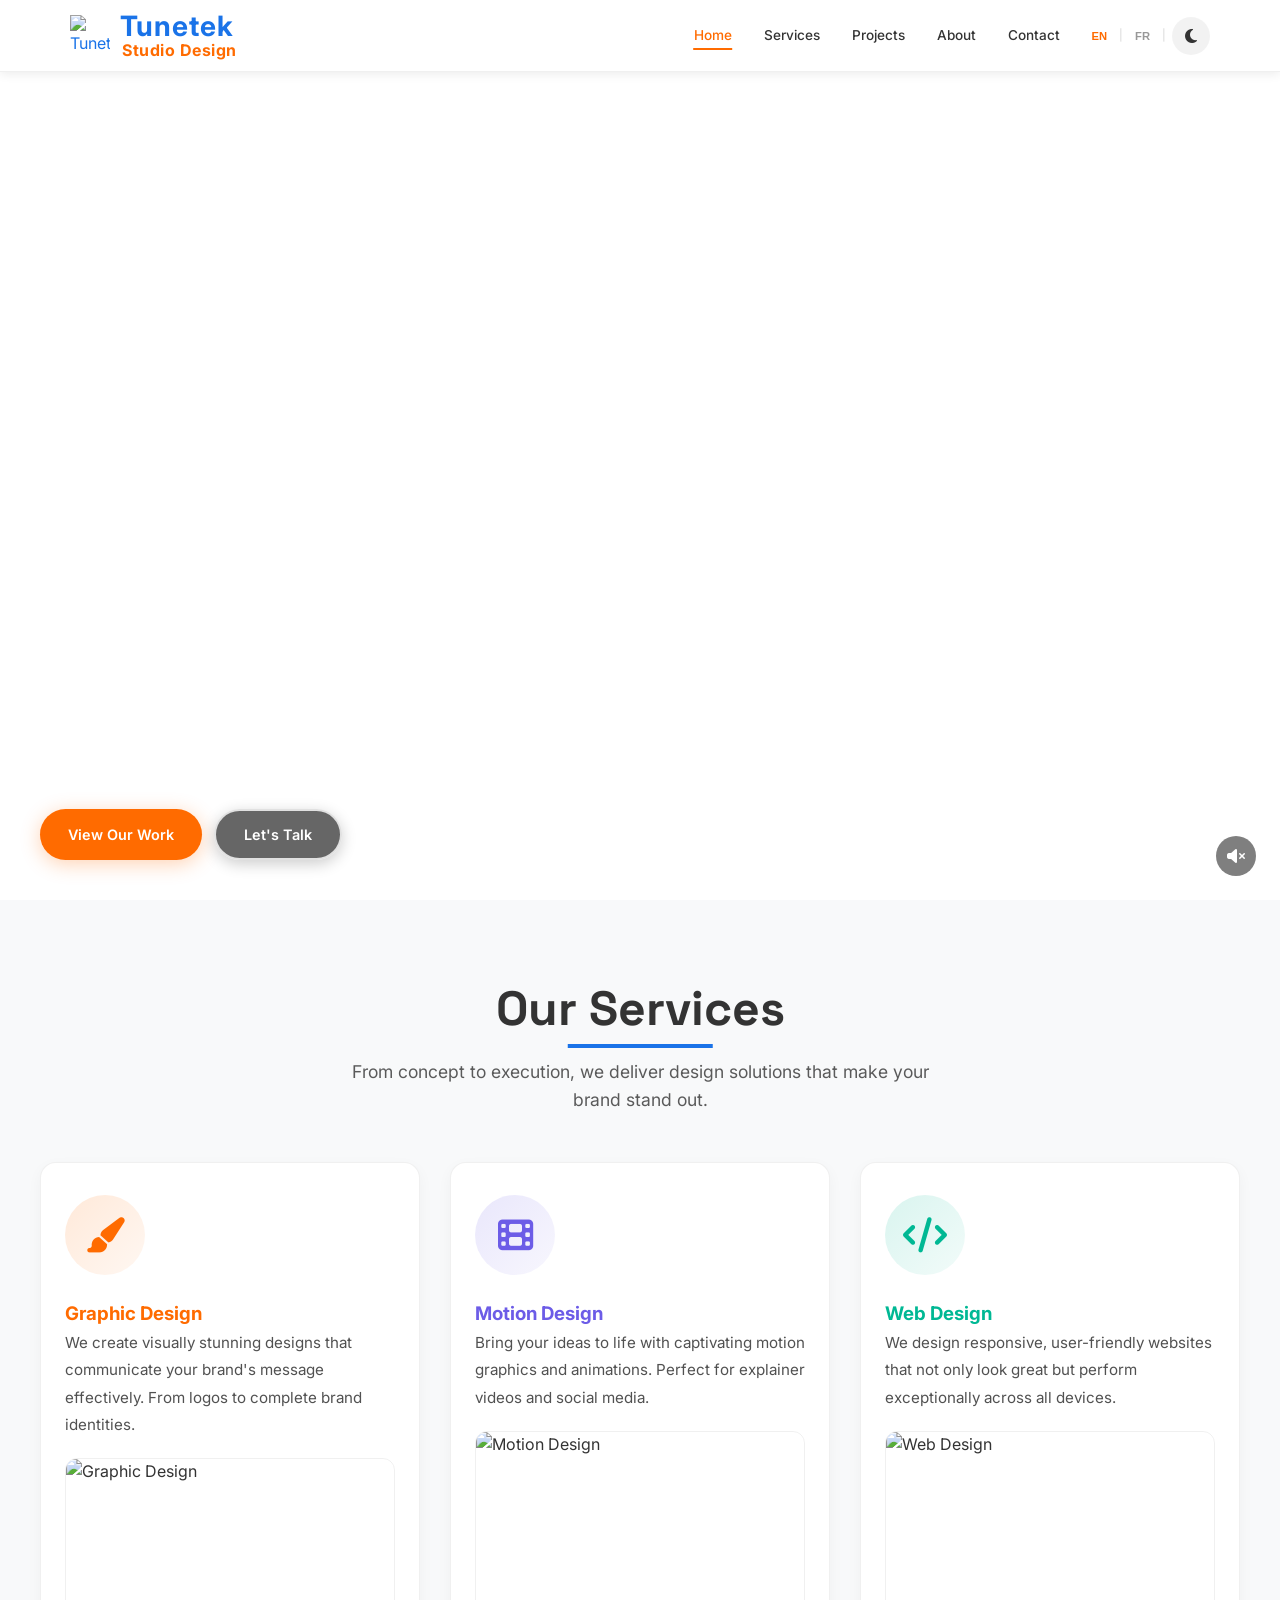
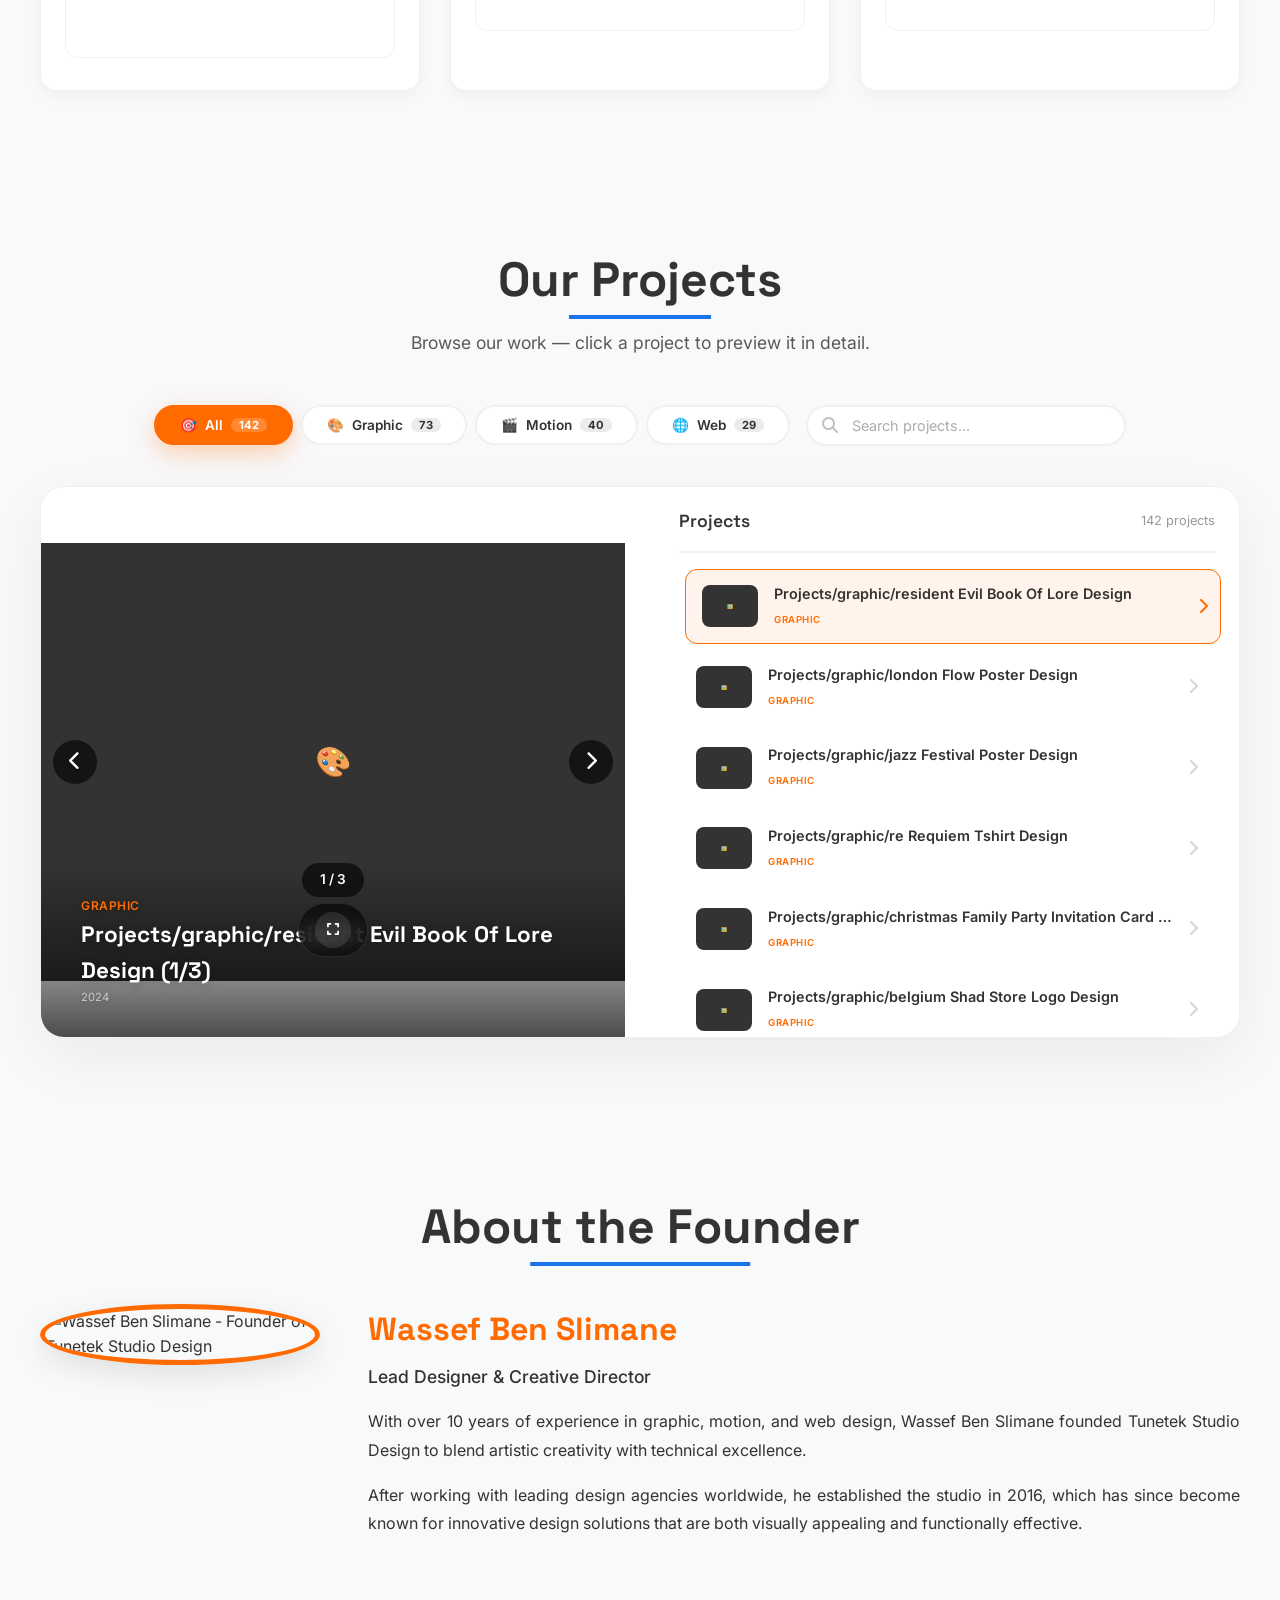
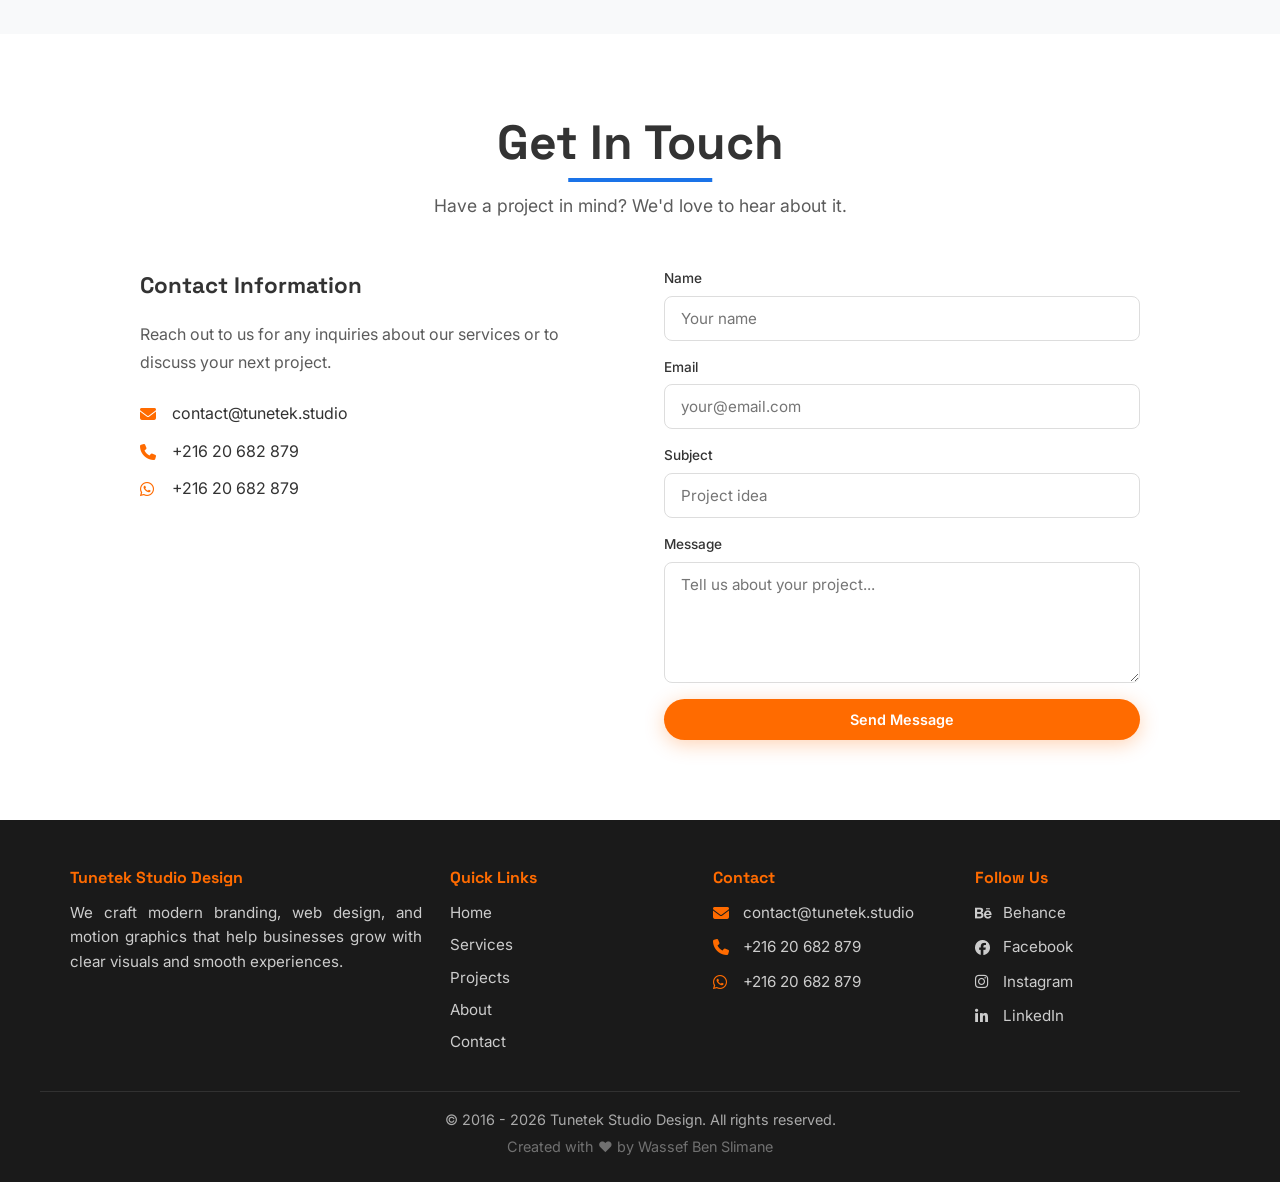
==== commit 99a8d505: "fix" ====
--- a/Backup index/index.html
+++ b/Backup index/index.html
@@ -37,19 +37,21 @@
             --label-color: #333333;
             --border-light: rgba(0,0,0,0.06);
             
-            --primary: #1a73e8;
-            --primary-dark: #1557b0;
-            --secondary: #ff6b00;
-            --secondary-dark: #e05d00;
-            
             --transition: 0.3s cubic-bezier(0.4, 0, 0.2, 1);
-            --transition-slow: 0.6s cubic-bezier(0.4, 0, 0.2, 1);
-            
             --header-height: 72px;
             --max-width: 1200px;
             
             --font-heading: 'Space Grotesk', 'Inter', sans-serif;
             --font-body: 'Inter', -apple-system, BlinkMacSystemFont, 'Segoe UI', sans-serif;
+            
+            /* Service colors */
+            --graphic-color: #ff6b00;
+            --motion-color: #6c5ce7;
+            --web-color: #00b894;
+            
+            /* Loading constants */
+            --loading-timeout: 300ms;
+            --fade-timeout: 400ms;
         }
 
         /* ===================== DARK THEME ===================== */
@@ -67,40 +69,10 @@
             --accent-color: #1e1e1e;
             --label-color: #e0e0e0;
             --border-light: rgba(255,255,255,0.06);
-        }
-
-        /* ===================== BACKGROUND IMAGES ===================== */
-        .background-image {
-            position: fixed;
-            top: 0;
-            left: 0;
-            width: 100%;
-            height: 100%;
-            z-index: -2;
-            background-repeat: repeat;
-            background-attachment: fixed;
-            background-size: 300px auto;
-            background-position: center;
-            transition: opacity 0.5s ease;
-        }
-
-        .bg-light {
-            background-image: url('BG2.jpg');
-            opacity: 1;
-        }
-
-        .bg-dark {
-            background-image: url('BG.jpg');
-            opacity: 0;
-            z-index: -1;
-        }
-
-        [data-theme="dark"] .bg-light {
-            opacity: 0;
-        }
-
-        [data-theme="dark"] .bg-dark {
-            opacity: 0.7;
+            
+            --graphic-color: #ff8c42;
+            --motion-color: #a29bfe;
+            --web-color: #55efc4;
         }
 
         /* ===================== RESET & BASE ===================== */
@@ -132,7 +104,7 @@
         }
 
         a:hover {
-            color: var(--primary-dark);
+            color: var(--primary-color);
         }
 
         img {
@@ -154,7 +126,7 @@
 
         @media (max-width: 768px) {
             .section-padding {
-                padding: 60px 0;
+                padding: 80px 0;
             }
             .container {
                 padding: 0 20px;
@@ -162,6 +134,9 @@
         }
 
         @media (max-width: 480px) {
+            .section-padding {
+                padding: 80px 0;
+            }
             .container {
                 padding: 0 16px;
             }
@@ -340,27 +315,15 @@
             border-bottom: 1px solid rgba(255, 255, 255, 0.08);
         }
 
-        header.at-top {
-            background: rgba(255, 255, 255, 1);
-            backdrop-filter: blur(10px);
-            -webkit-backdrop-filter: blur(10px);
-            box-shadow: 0 2px 10px rgba(0, 0, 0, 0.08);
-        }
-
-        [data-theme="dark"] header.at-top {
-            background: rgba(30, 30, 30, 1);
-        }
-
         header.scrolled {
-            background: rgba(255, 255, 255, 0.5);
+            background: rgba(255, 255, 255, 0.8);
             backdrop-filter: blur(20px);
             -webkit-backdrop-filter: blur(20px);
-            padding: 0.5rem 0;
             box-shadow: 0 4px 15px rgba(0, 0, 0, 0.05);
         }
 
         [data-theme="dark"] header.scrolled {
-            background: rgba(30, 30, 30, 0.5);
+            background: rgba(30, 30, 30, 0.8);
         }
 
         .header-container {
@@ -843,14 +806,16 @@
         }
 
         .service-card {
-            background-color: var(--card-bg);
-            border-radius: 10px;
-            padding: 2rem;
-            box-shadow: 0 5px 15px rgba(0, 0, 0, 0.05);
-            transition: transform 0.3s ease, box-shadow 0.3s ease;
+            background: var(--card-bg);
+            border-radius: 16px;
+            padding: 2rem 1.5rem;
+            box-shadow: 0 5px 15px rgba(0, 0, 0, 0.04);
+            transition: all 0.4s cubic-bezier(0.34, 1.56, 0.64, 1);
             border: 1px solid var(--border-light);
             opacity: 0;
             transform: translateY(20px);
+            position: relative;
+            overflow: hidden;
         }
 
         .service-card.visible {
@@ -858,40 +823,139 @@
             transform: translateY(0);
         }
 
+        .service-card::before {
+            content: '';
+            position: absolute;
+            top: 0;
+            left: 0;
+            width: 100%;
+            height: 4px;
+            opacity: 0;
+            transition: opacity 0.4s ease;
+        }
+
+        .service-card:hover::before {
+            opacity: 1;
+        }
+
         .service-card:hover {
-            transform: translateY(-10px);
-            box-shadow: 0 15px 30px rgba(0, 0, 0, 0.1);
-        }
-
+            transform: translateY(-12px);
+            box-shadow: 0 20px 40px rgba(0, 0, 0, 0.08);
+        }
+
+        /* Service-specific accent colors */
+        .service-card:nth-child(1)::before { background: linear-gradient(90deg, var(--graphic-color), #ff9a44); }
+        .service-card:nth-child(2)::before { background: linear-gradient(90deg, var(--motion-color), #a29bfe); }
+        .service-card:nth-child(3)::before { background: linear-gradient(90deg, var(--web-color), #55efc4); }
+
+        /* Service icon wrapper */
+        .service-icon-wrapper {
+            display: inline-flex;
+            align-items: center;
+            justify-content: center;
+            width: 80px;
+            height: 80px;
+            border-radius: 50%;
+            margin-bottom: 1.5rem;
+            transition: all 0.4s cubic-bezier(0.34, 1.56, 0.64, 1);
+            position: relative;
+        }
+
+        .service-card:hover .service-icon-wrapper {
+            transform: scale(1.05) rotate(-5deg);
+        }
+
+        /* Individual service icon styles */
+        .service-card:nth-child(1) .service-icon-wrapper {
+            background: linear-gradient(135deg, rgba(255, 107, 0, 0.15), rgba(255, 107, 0, 0.05));
+            color: var(--graphic-color);
+        }
+
+        .service-card:nth-child(2) .service-icon-wrapper {
+            background: linear-gradient(135deg, rgba(108, 92, 231, 0.15), rgba(108, 92, 231, 0.05));
+            color: var(--motion-color);
+        }
+
+        .service-card:nth-child(3) .service-icon-wrapper {
+            background: linear-gradient(135deg, rgba(0, 184, 148, 0.15), rgba(0, 184, 148, 0.05));
+            color: var(--web-color);
+        }
+
+        [data-theme="dark"] .service-card:nth-child(1) .service-icon-wrapper {
+            background: linear-gradient(135deg, rgba(255, 107, 0, 0.25), rgba(255, 107, 0, 0.05));
+        }
+
+        [data-theme="dark"] .service-card:nth-child(2) .service-icon-wrapper {
+            background: linear-gradient(135deg, rgba(108, 92, 231, 0.25), rgba(108, 92, 231, 0.05));
+        }
+
+        [data-theme="dark"] .service-card:nth-child(3) .service-icon-wrapper {
+            background: linear-gradient(135deg, rgba(0, 184, 148, 0.25), rgba(0, 184, 148, 0.05));
+        }
+
+        /* Service icon */
         .service-icon {
-            font-size: 3rem;
-            color: var(--secondary-color);
-            margin-bottom: 1.5rem;
-            transition: transform 0.3s ease;
+            font-size: 2.2rem;
+            transition: all 0.4s ease;
+            line-height: 1;
         }
 
         .service-card:hover .service-icon {
             transform: scale(1.1);
         }
 
-        .service-title {
-            font-size: 1.5rem;
-            margin-bottom: 1rem;
-            color: var(--secondary-color);
-            font-family: var(--font-heading);
-        }
-
+        /* Service title with color */
+        .service-card:nth-child(1) .service-title { color: var(--graphic-color); }
+        .service-card:nth-child(2) .service-title { color: var(--motion-color); }
+        .service-card:nth-child(3) .service-title { color: var(--web-color); }
+
+        /* Service description */
         .service-desc {
             color: var(--text-color);
-            line-height: 1.7;
-        }
-
+            line-height: 1.8;
+            opacity: 0.85;
+            font-size: 0.95rem;
+        }
+
+        /* Service image - subtle border */
         .service-image {
             width: 100%;
-            border-radius: 8px;
-            margin-top: 1rem;
+            border-radius: 12px;
+            margin-top: 1.25rem;
             height: 200px;
             object-fit: cover;
+            border: 1px solid var(--border-light);
+            transition: all 0.4s ease;
+        }
+
+        .service-card:hover .service-image {
+            transform: scale(1.02);
+            border-color: var(--secondary-color);
+        }
+
+        /* ===================== MOBILE SERVICES CENTERING ===================== */
+        @media (max-width: 768px) {
+            .service-card {
+                text-align: center;
+            }
+            
+            .service-icon-wrapper {
+                margin-left: auto;
+                margin-right: auto;
+            }
+            
+            .service-title {
+                text-align: center;
+            }
+            
+            .service-desc {
+                text-align: center;
+            }
+            
+            .service-image {
+                margin-left: auto;
+                margin-right: auto;
+            }
         }
 
         /* ============================================================
@@ -903,7 +967,6 @@
             position: relative;
         }
 
-        /* Filter & Search Bar */
         .split-controls {
             display: flex;
             flex-wrap: wrap;
@@ -965,7 +1028,6 @@
             background: rgba(255,255,255,0.2);
         }
 
-        /* Search Bar */
         .search-wrapper {
             position: relative;
             flex: 1;
@@ -1030,7 +1092,6 @@
             opacity: 0.8;
         }
 
-        /* Split Container */
         .split-container {
             display: grid;
             grid-template-columns: 1fr 1fr;
@@ -1043,18 +1104,17 @@
             border: 1px solid var(--border-light);
         }
 
-        /* Preview Panel - Left Side */
         .split-preview {
             position: relative;
             background: var(--tertiary-color);
             overflow: hidden;
             min-height: 500px;
+            max-height: 550px;
             display: flex;
             align-items: center;
             justify-content: center;
         }
 
-        /* Scrollbar for web zoom */
         .split-preview::-webkit-scrollbar {
             width: 8px;
             height: 8px;
@@ -1071,7 +1131,7 @@
         }
 
         .split-preview::-webkit-scrollbar-thumb:hover {
-            background: var(--secondary-dark);
+            background: var(--secondary-color);
         }
 
         .split-preview .preview-media {
@@ -1079,18 +1139,8 @@
             height: 100%;
             object-fit: contain;
             display: block;
-            transition: opacity 0.5s ease, transform 0.5s ease;
+            transition: opacity 0.5s ease;
             max-height: 550px;
-        }
-
-        .split-preview .preview-media.web-zoom {
-            object-fit: cover;
-            cursor: zoom-out;
-        }
-
-        .split-preview .preview-media.web-scroll {
-            object-fit: contain;
-            cursor: grab;
         }
 
         .split-preview video.preview-media {
@@ -1130,6 +1180,10 @@
         .split-preview:hover .preview-overlay {
             opacity: 1;
             transform: translateY(0);
+        }
+
+        .split-preview:fullscreen .preview-overlay {
+            display: none !important;
         }
 
         .split-preview .preview-overlay h3 {
@@ -1176,7 +1230,6 @@
             opacity: 1;
         }
 
-        /* Preview Controls (for video and web) */
         .preview-controls {
             position: absolute;
             bottom: 80px;
@@ -1218,18 +1271,6 @@
             transform: scale(1.05);
         }
 
-        .preview-controls .web-controls-group {
-            display: flex;
-            gap: 6px;
-        }
-
-        .preview-controls .web-controls-group .divider {
-            width: 1px;
-            background: rgba(255,255,255,0.2);
-            margin: 4px 4px;
-        }
-
-        /* Video specific controls */
         .preview-controls .video-progress {
             display: flex;
             align-items: center;
@@ -1261,7 +1302,43 @@
             transition: width 0.05s linear;
         }
 
-        /* List Panel - Right Side */
+        .preview-controls .web-controls-group {
+            display: flex;
+            gap: 0px;
+            align-items: center;
+        }
+
+        /* ===================== DIVIDER STYLES ===================== */
+        .preview-controls .divider {
+            width: 1px;
+            height: 28px;
+            background: rgba(255, 255, 255, 0.2);
+            margin: 0 8px;
+            flex-shrink: 0;
+        }
+
+        [data-theme="dark"] .preview-controls .divider {
+            background: rgba(255, 255, 255, 0.15);
+        }
+
+        /* Show divider in web controls group */
+        .preview-controls .web-controls-group .divider {
+            display: inline-block;
+        }
+
+        /* ===================== HIDE DIVIDER IN FULLSCREEN ===================== */
+        .split-preview:fullscreen .preview-controls .divider {
+            display: none !important;
+        }
+
+        .split-preview:-webkit-full-screen .preview-controls .divider {
+            display: none !important;
+        }
+
+        .split-preview:-moz-full-screen .preview-controls .divider {
+            display: none !important;
+        }
+
         .split-list {
             padding: 20px 24px;
             overflow-y: auto;
@@ -1399,7 +1476,6 @@
             margin-bottom: 12px;
         }
 
-        /* Scrollbar for list */
         .split-list::-webkit-scrollbar {
             width: 4px;
         }
@@ -1420,15 +1496,13 @@
             }
             .split-preview {
                 min-height: 350px;
+                max-height: 400px;
             }
             .split-list {
                 max-height: 400px;
             }
             .split-preview .preview-overlay {
                 padding: 20px 24px;
-            }
-            .split-preview .preview-overlay h3 {
-                font-size: 1.2rem;
             }
             .preview-controls {
                 bottom: 70px;
@@ -1462,6 +1536,7 @@
             }
             .split-preview {
                 min-height: 280px;
+                max-height: 350px;
             }
             .split-list {
                 max-height: 350px;
@@ -1475,16 +1550,13 @@
                 width: 44px;
                 height: 34px;
             }
-            .split-list .list-item .info h5 {
-                font-size: 0.8rem;
-            }
             .search-wrapper input {
                 padding: 8px 16px 8px 36px;
                 font-size: 0.8rem;
             }
-            .search-wrapper .search-icon {
-                left: 12px;
-                font-size: 0.8rem;
+            .preview-controls .divider {
+                height: 20px;
+                margin: 0 4px;
             }
         }
 
@@ -1498,6 +1570,7 @@
             }
             .split-preview {
                 min-height: 220px;
+                max-height: 280px;
             }
             .split-preview .preview-overlay {
                 padding: 14px 18px;
@@ -1517,18 +1590,11 @@
                 width: 36px;
                 height: 28px;
             }
-            .split-list .list-item .info h5 {
-                font-size: 0.75rem;
-            }
             .search-wrapper {
                 min-width: 120px;
             }
             .search-wrapper input {
                 padding: 6px 12px 6px 32px;
-                font-size: 0.7rem;
-            }
-            .search-wrapper .search-icon {
-                left: 10px;
                 font-size: 0.7rem;
             }
             .preview-controls {
@@ -1547,10 +1613,90 @@
             .preview-controls .video-progress .progress-bar {
                 width: 40px;
             }
-            .preview-controls .video-progress .time {
-                font-size: 0.6rem;
-                min-width: 28px;
-            }
+            .preview-controls .divider {
+                height: 16px;
+                margin: 0 2px;
+            }
+        }
+
+        /* ===================== FULLSCREEN CONTROLS ===================== */
+        .split-preview:fullscreen .preview-controls {
+            position: fixed !important;
+            bottom: 40px !important;
+            left: 50% !important;
+            transform: translateX(-50%) !important;
+            z-index: 99999 !important;
+            opacity: 1 !important;
+        }
+
+        .split-preview .preview-controls {
+            position: absolute;
+            bottom: 80px;
+            left: 50%;
+            transform: translateX(-50%);
+            z-index: 5;
+            display: flex;
+            gap: 10px;
+            opacity: 0;
+            transition: opacity 0.3s ease;
+            background: rgba(0,0,0,0.6);
+            backdrop-filter: blur(10px);
+            padding: 8px 16px;
+            border-radius: 50px;
+            border: 1px solid rgba(255,255,255,0.1);
+            pointer-events: none;
+        }
+
+        .split-preview .preview-controls button {
+            pointer-events: auto;
+        }
+
+        .split-preview .preview-media {
+            width: 100%;
+            height: 100%;
+            object-fit: contain;
+            display: block;
+            transition: opacity 0.5s ease;
+            max-height: 550px;
+        }
+
+        .split-preview:fullscreen .preview-media {
+            max-height: 100vh !important;
+            width: 100% !important;
+            height: 100% !important;
+            object-fit: contain !important;
+        }
+
+        .split-preview:fullscreen video.preview-media {
+            max-height: 100vh !important;
+        }
+
+        .split-preview:fullscreen .preview-placeholder {
+            display: none !important;
+        }
+
+        /* ===================== WEB FIT WIDTH MODE ===================== */
+        .split-preview.web-fit-mode {
+            overflow: auto !important;
+            align-items: flex-start !important;
+            justify-content: flex-start !important;
+            display: flex !important;
+            flex-direction: column !important;
+        }
+
+        .split-preview.web-fit-mode .preview-media {
+            width: 100% !important;
+            height: auto !important;
+            max-height: none !important;
+            min-height: 100% !important;
+            object-fit: contain !important;
+            flex-shrink: 0 !important;
+        }
+
+        .split-preview.web-fit-mode .preview-controls {
+            position: sticky;
+            bottom: 20px;
+            margin-top: auto;
         }
 
         /* ===================== ABOUT ===================== */
@@ -1563,10 +1709,6 @@
             grid-template-columns: 280px 1fr;
             gap: 48px;
             align-items: start;
-        }
-
-        .about-image {
-            position: relative;
         }
 
         .about-image img {
@@ -1762,11 +1904,6 @@
             font-size: 0.95rem;
             text-decoration: none;
             text-align: justify;
-        }
-
-        .footer-col a {
-            display: inline-block;
-            transition: color var(--transition);
         }
 
         .footer-col a:hover {
@@ -1922,14 +2059,13 @@
         .fade-in-delay-3 { transition-delay: 0.3s; }
         .fade-in-delay-4 { transition-delay: 0.4s; }
 
-        /* ===================== SCROLLBAR ===================== */
         ::-webkit-scrollbar {
             width: 8px;
             height: 8px;
         }
 
         ::-webkit-scrollbar-track {
-            background: var(--bg-secondary);
+            background: var(--accent-color);
         }
 
         ::-webkit-scrollbar-thumb {
@@ -1938,13 +2074,149 @@
         }
 
         ::-webkit-scrollbar-thumb:hover {
-            background: var(--secondary-dark);
-        }
-
-        /* ===================== SELECTION ===================== */
+            background: var(--secondary-color);
+        }
+
         ::selection {
             background: var(--secondary-color);
             color: white;
+        }
+
+        /* ===================== GRAPHIC SLIDESHOW NAVIGATION ===================== */
+        .graphic-slide-nav {
+            position: absolute;
+            top: 50%;
+            left: 0;
+            width: 100%;
+            transform: translateY(-50%);
+            display: flex;
+            justify-content: space-between;
+            padding: 0 12px;
+            z-index: 6;
+            pointer-events: none;
+        }
+
+        .graphic-slide-nav button {
+            width: 44px;
+            height: 44px;
+            border: none;
+            background: rgba(0,0,0,0.6);
+            color: white;
+            border-radius: 50%;
+            cursor: pointer;
+            font-size: 1.2rem;
+            transition: all 0.3s ease;
+            pointer-events: auto;
+            display: flex;
+            align-items: center;
+            justify-content: center;
+            backdrop-filter: blur(4px);
+        }
+
+        .graphic-slide-nav button:hover {
+            background: var(--secondary-color);
+            transform: scale(1.1);
+        }
+
+        .graphic-slide-nav button:disabled {
+            opacity: 0.3;
+            cursor: not-allowed;
+            transform: none;
+        }
+
+        .graphic-slide-nav button:disabled:hover {
+            background: rgba(0,0,0,0.6);
+            transform: none;
+        }
+
+        .graphic-slide-counter {
+            position: absolute;
+            bottom: 130px;
+            left: 50%;
+            transform: translateX(-50%);
+            z-index: 6;
+            background: rgba(0,0,0,0.6);
+            color: white;
+            padding: 6px 18px;
+            border-radius: 20px;
+            font-size: 0.85rem;
+            font-weight: 600;
+            backdrop-filter: blur(4px);
+            font-family: var(--font-body);
+            margin-bottom: 10px;
+        }
+
+        /* ===================== GRAPHIC LOADING OVERLAY ===================== */
+        .graphic-loading-overlay {
+            position: absolute;
+            top: 0;
+            left: 0;
+            width: 100%;
+            height: 100%;
+            display: flex;
+            flex-direction: column;
+            align-items: center;
+            justify-content: center;
+            background: rgba(0, 0, 0, 0.5);
+            z-index: 7;
+            backdrop-filter: blur(4px);
+            opacity: 0;
+            visibility: hidden;
+            transition: opacity 0.3s ease, visibility 0.3s ease;
+        }
+
+        .graphic-loading-overlay.active {
+            opacity: 1;
+            visibility: visible;
+        }
+
+        .graphic-loading-spinner {
+            width: 50px;
+            height: 50px;
+            border: 4px solid rgba(255, 255, 255, 0.1);
+            border-top: 4px solid var(--secondary-color);
+            border-radius: 50%;
+            animation: spin 0.8s linear infinite;
+        }
+
+        .graphic-loading-progress {
+            margin-top: 12px;
+            color: white;
+            font-size: 0.8rem;
+            font-family: var(--font-body);
+            font-weight: 600;
+            background: rgba(0, 0, 0, 0.4);
+            padding: 2px 12px;
+            border-radius: 12px;
+        }
+
+        @keyframes spin {
+            0% { transform: rotate(0deg); }
+            100% { transform: rotate(360deg); }
+        }
+
+        @media (max-width: 768px) {
+            .graphic-slide-nav button {
+                width: 32px;
+                height: 32px;
+                font-size: 0.8rem;
+            }
+            .graphic-slide-counter {
+                bottom: 120px;
+                font-size: 0.7rem;
+                padding: 4px 14px;
+                margin-bottom: 8px;
+            }
+            .graphic-loading-spinner {
+                width: 36px;
+                height: 36px;
+                border-width: 3px;
+            }
+            .graphic-loading-progress {
+                font-size: 0.7rem;
+                margin-top: 8px;
+                padding: 2px 10px;
+            }
         }
 
         /* ===================== MODALS ===================== */
@@ -2055,7 +2327,7 @@
             display: flex;
             align-items: center;
             justify-content: center;
-            background: var(--bg-secondary);
+            background: var(--accent-color);
             border-radius: 8px;
             overflow: hidden;
         }
@@ -2119,7 +2391,7 @@
 
         .motion-player {
             width: 100%;
-            background: var(--bg-secondary);
+            background: var(--accent-color);
             border-radius: 8px;
             overflow: hidden;
         }
@@ -2191,7 +2463,7 @@
             position: relative;
             height: 70vh;
             min-height: 400px;
-            background: var(--bg-secondary);
+            background: var(--accent-color);
             border-radius: 8px;
             overflow: hidden;
         }
@@ -2222,13 +2494,45 @@
         .web-viewer .view-toggle:hover {
             background: var(--secondary-color);
         }
+
+        .web-fit-btn {
+            width: 36px;
+            height: 36px;
+            border: none;
+            background: rgba(255,255,255,0.1);
+            color: white;
+            border-radius: 50%;
+            cursor: pointer;
+            font-size: 0.85rem;
+            transition: all var(--transition);
+            display: flex;
+            align-items: center;
+            justify-content: center;
+        }
+
+        .web-fit-btn:hover {
+            background: var(--secondary-color);
+            transform: scale(1.05);
+        }
+
+        .web-fit-btn.active {
+            background: var(--secondary-color);
+        }
+
+        .preview-controls .web-controls-group {
+            display: flex;
+            gap: 0px;
+            align-items: center;
+        }
+
+        .graphic-controls-group {
+            display: flex;
+            gap: 8px;
+            align-items: center;
+        }
     </style>
 </head>
 <body>
-    <!-- ==================== BACKGROUND IMAGES ==================== -->
-    <div class="background-image bg-light"></div>
-    <div class="background-image bg-dark"></div>
-
     <!-- ==================== LOADING OVERLAY ==================== -->
     <div id="loading-overlay">
         <div class="loading-content">
@@ -2322,7 +2626,9 @@
 
             <div class="services-grid">
                 <div class="service-card fade-in">
-                    <div class="service-icon"><i class="fas fa-paint-brush"></i></div>
+                    <div class="service-icon-wrapper">
+                        <div class="service-icon"><i class="fas fa-paint-brush"></i></div>
+                    </div>
                     <h3 class="service-title" data-i18n="services.graphic.title">Graphic Design</h3>
                     <p class="service-desc" data-i18n="services.graphic.desc">
                         We create visually stunning designs that communicate your brand's message effectively. From logos to complete brand identities.
@@ -2331,7 +2637,9 @@
                 </div>
 
                 <div class="service-card fade-in fade-in-delay-1">
-                    <div class="service-icon"><i class="fas fa-film"></i></div>
+                    <div class="service-icon-wrapper">
+                        <div class="service-icon"><i class="fas fa-film"></i></div>
+                    </div>
                     <h3 class="service-title" data-i18n="services.motion.title">Motion Design</h3>
                     <p class="service-desc" data-i18n="services.motion.desc">
                         Bring your ideas to life with captivating motion graphics and animations. Perfect for explainer videos and social media.
@@ -2340,7 +2648,9 @@
                 </div>
 
                 <div class="service-card fade-in fade-in-delay-2">
-                    <div class="service-icon"><i class="fas fa-code"></i></div>
+                    <div class="service-icon-wrapper">
+                        <div class="service-icon"><i class="fas fa-code"></i></div>
+                    </div>
                     <h3 class="service-title" data-i18n="services.web.title">Web Design</h3>
                     <p class="service-desc" data-i18n="services.web.desc">
                         We design responsive, user-friendly websites that not only look great but perform exceptionally across all devices.
@@ -2351,7 +2661,7 @@
         </div>
     </section>
 
-    <!-- ==================== PORTFOLIO - SPLIT SCREEN WITH SEARCH ==================== -->
+    <!-- ==================== PORTFOLIO ==================== -->
     <section id="portfolio" aria-label="Our Portfolio">
         <div class="container section-padding">
             <div class="section-header">
@@ -2363,7 +2673,6 @@
                 </p>
             </div>
 
-            <!-- Controls: Filters + Search -->
             <div class="split-controls">
                 <div class="split-filters" id="splitFilters">
                     <button class="split-filter-btn active" data-category="all">
@@ -2384,7 +2693,6 @@
                     </button>
                 </div>
 
-                <!-- Search Bar -->
                 <div class="search-wrapper">
                     <i class="fas fa-search search-icon"></i>
                     <input type="text" id="searchInput" placeholder="Search projects..." data-i18n="portfolio.search">
@@ -2394,9 +2702,7 @@
                 </div>
             </div>
 
-            <!-- Split Container -->
             <div class="split-container" id="splitContainer">
-                <!-- Preview Panel -->
                 <div class="split-preview" id="splitPreview">
                     <div class="preview-placeholder">
                         <i class="fas fa-image"></i>
@@ -2409,9 +2715,8 @@
                     </div>
                     <div class="video-badge" id="previewVideoBadge"><i class="fas fa-play"></i> video</div>
                     
-                    <!-- Preview Controls (video + web) -->
                     <div class="preview-controls" id="previewControls">
-                        <!-- Video controls -->
+                        <!-- Video controls (for motion) -->
                         <div class="video-controls-group" id="videoControlsGroup" style="display:none;">
                             <button class="video-play-btn" id="videoPlayBtn" aria-label="Play/Pause">
                                 <i class="fas fa-play"></i>
@@ -2433,18 +2738,24 @@
 
                         <!-- Web controls -->
                         <div class="web-controls-group" id="webControlsGroup" style="display:none;">
-                            <button class="web-zoom-btn" id="webZoomBtn" aria-label="Toggle zoom">
-                                <i class="fas fa-search-plus"></i>
+                            <button class="web-fit-btn" id="webFitBtn" aria-label="Fit width">
+                                <i class="fas fa-arrows-alt-h"></i>
                             </button>
-                            <div class="divider"></div>
+                            <span class="divider"></span>
                             <button class="web-fullscreen-btn" id="webFullscreenBtn" aria-label="Fullscreen">
+                                <i class="fas fa-expand"></i>
+                            </button>
+                        </div>
+
+                        <!-- Graphic controls (Fullscreen only) -->
+                        <div class="graphic-controls-group" id="graphicControlsGroup" style="display:none;">
+                            <button class="graphic-fullscreen-btn" id="graphicFullscreenBtn" aria-label="Fullscreen">
                                 <i class="fas fa-expand"></i>
                             </button>
                         </div>
                     </div>
                 </div>
 
-                <!-- List Panel -->
                 <div class="split-list" id="splitList">
                     <div class="list-header">
                         <h4 data-i18n="portfolio.projects">Projects</h4>
@@ -2611,7 +2922,6 @@
     </footer>
 
     <!-- ==================== MODALS ==================== -->
-    <!-- Project Detail Modal (Graphic) -->
     <div class="modal" id="graphic-project-modal" role="dialog" aria-modal="true" aria-label="Graphic Design Project Detail">
         <div class="modal-content">
             <button class="modal-close" aria-label="Close modal"><i class="fas fa-times"></i></button>
@@ -2628,7 +2938,6 @@
         </div>
     </div>
 
-    <!-- Project Detail Modal (Motion) -->
     <div class="modal" id="motion-project-modal" role="dialog" aria-modal="true" aria-label="Motion Design Project Detail">
         <div class="modal-content">
             <button class="modal-close" aria-label="Close modal"><i class="fas fa-times"></i></button>
@@ -2651,7 +2960,6 @@
         </div>
     </div>
 
-    <!-- Project Detail Modal (Web) -->
     <div class="modal" id="web-project-modal" role="dialog" aria-modal="true" aria-label="Web Design Project Detail">
         <div class="modal-content">
             <button class="modal-close" aria-label="Close modal"><i class="fas fa-times"></i></button>
@@ -2667,15 +2975,16 @@
     <!-- ==================== SCRIPTS ==================== -->
     <script>
         // =====================================================================
-        // REAL PROGRESS TRACKING SYSTEM
+        // CONSTANTS
         // =====================================================================
-        
-        const loadingItems = {
-            total: 0,
-            loaded: 0,
-            progress: 0
-        };
-
+        const LOADING_TIMEOUT = 300;
+        const FADE_TIMEOUT = 400;
+        const HEADER_HEIGHT = 72;
+
+        // =====================================================================
+        // PROGRESS TRACKING
+        // =====================================================================
+        const loadingItems = { total: 0, loaded: 0, progress: 0 };
         const loadingOverlay = document.getElementById('loading-overlay');
         const progressBar = document.getElementById('loading-progress-bar');
         const percentageDisplay = document.getElementById('loading-percentage');
@@ -2684,26 +2993,17 @@
         function updateLoadingProgress() {
             const percent = Math.min(Math.round((loadingItems.loaded / loadingItems.total) * 100), 100);
             loadingItems.progress = percent;
-            
             progressBar.style.width = percent + '%';
             percentageDisplay.textContent = percent + '%';
             
-            if (percent < 30) {
-                loadingText.textContent = 'Initializing...';
-            } else if (percent < 60) {
-                loadingText.textContent = 'Loading resources...';
-            } else if (percent < 85) {
-                loadingText.textContent = 'Preparing content...';
-            } else if (percent < 100) {
-                loadingText.textContent = 'Almost ready...';
-            } else {
-                loadingText.textContent = 'Complete!';
-            }
+            if (percent < 30) loadingText.textContent = 'Initializing...';
+            else if (percent < 60) loadingText.textContent = 'Loading resources...';
+            else if (percent < 85) loadingText.textContent = 'Preparing content...';
+            else if (percent < 100) loadingText.textContent = 'Almost ready...';
+            else loadingText.textContent = 'Complete!';
 
             if (percent >= 100) {
-                setTimeout(() => {
-                    loadingOverlay.classList.add('hidden');
-                }, 400);
+                setTimeout(() => loadingOverlay.classList.add('hidden'), FADE_TIMEOUT);
             }
         }
 
@@ -2713,176 +3013,264 @@
         }
 
         // =====================================================================
-        // HEADER OPACITY
+        // HEADER SCROLL
         // =====================================================================
-        function handleHeaderOpacity() {
+        function handleHeaderScroll() {
             const header = document.getElementById('main-header');
-            const heroSection = document.getElementById('hero');
-            
-            if (!header || !heroSection) return;
-            
-            const heroHeight = heroSection.offsetHeight;
-            const scrollPosition = window.pageYOffset;
-            const scrollRatio = Math.min(scrollPosition / heroHeight, 1);
-            const isDark = document.documentElement.getAttribute('data-theme') === 'dark';
-            
-            const minOpacity = 0.5;
-            const maxOpacity = 1.0;
-            const opacity = maxOpacity - (scrollRatio * (maxOpacity - minOpacity));
-            
-            if (scrollPosition < 10) {
-                header.classList.add('at-top');
+            if (window.pageYOffset > 50) {
+                header.classList.add('scrolled');
+            } else {
                 header.classList.remove('scrolled');
-                if (isDark) {
-                    header.style.background = `rgba(30, 30, 30, ${opacity})`;
-                    header.style.backdropFilter = `blur(${10 + (1 - opacity) * 10}px)`;
-                } else {
-                    header.style.background = `rgba(255, 255, 255, ${opacity})`;
-                    header.style.backdropFilter = `blur(${10 + (1 - opacity) * 10}px)`;
-                }
-            } else if (scrollPosition < heroHeight) {
-                header.classList.remove('at-top');
-                header.classList.remove('scrolled');
-                if (isDark) {
-                    header.style.background = `rgba(30, 30, 30, ${opacity})`;
-                    header.style.backdropFilter = `blur(${10 + (1 - opacity) * 10}px)`;
-                } else {
-                    header.style.background = `rgba(255, 255, 255, ${opacity})`;
-                    header.style.backdropFilter = `blur(${10 + (1 - opacity) * 10}px)`;
-                }
-            } else {
-                header.classList.remove('at-top');
-                header.classList.add('scrolled');
-                header.style.background = '';
-                header.style.backdropFilter = '';
             }
         }
 
         // =====================================================================
-        // GITHUB PROJECT LOADER - DYNAMICALLY LOADS ALL PROJECTS
+        // FILE MANIFEST
         // =====================================================================
-        const GITHUB_BASE = 'https://raw.githubusercontent.com/WBenz/Tunetek-Studio-Design/main/projects/';
-        const GITHUB_API = 'https://api.github.com/repos/WBenz/Tunetek-Studio-Design/contents/projects/';
-
-        class ProjectLoader {
-            constructor() {
-                this.allProjects = { graphic: [], motion: [], web: [] };
-                this.isLoading = false;
-                this.categories = ['graphic', 'motion', 'web'];
-                this.categoryCounts = { graphic: 0, motion: 0, web: 0 };
-            }
-
-            async loadAllProjects() {
-                if (this.isLoading) return this.allProjects;
-                this.isLoading = true;
-
-                try {
-                    const promises = this.categories.map(cat => this.fetchCategory(cat));
-                    const results = await Promise.all(promises);
-                    
-                    this.categories.forEach((cat, index) => {
-                        const processed = this.processFiles(results[index], cat);
-                        this.allProjects[cat] = processed;
-                        this.categoryCounts[cat] = processed.length;
-                    });
-
-                    const total = this.categoryCounts.graphic + this.categoryCounts.motion + this.categoryCounts.web;
-                    console.log('📁 Projects loaded from GitHub:');
-                    console.log(`🖼️ Graphic: ${this.categoryCounts.graphic} projects`);
-                    console.log(`🎬 Motion: ${this.categoryCounts.motion} projects`);
-                    console.log(`🌐 Web: ${this.categoryCounts.web} projects`);
-                    console.log(`📊 Total: ${total} projects`);
-
-                    this.isLoading = false;
-                    return this.allProjects;
-                } catch (error) {
-                    console.error('Error loading projects from GitHub:', error);
-                    this.isLoading = false;
-                    return this.getFallbackData();
-                }
-            }
-
-            async fetchCategory(category) {
-                try {
-                    const url = `${GITHUB_API}${category}/`;
-                    const response = await fetch(url, {
-                        headers: { 
-                            'Accept': 'application/vnd.github.v3+json',
-                            'User-Agent': 'Tunetek-Studio-Design'
-                        }
-                    });
-
-                    if (!response.ok) {
-                        throw new Error(`GitHub API error: ${response.status}`);
-                    }
-
-                    const data = await response.json();
-                    return data.filter(item => item.type === 'file');
-                } catch (error) {
-                    console.warn(`Failed to fetch ${category} from GitHub:`, error);
-                    return [];
-                }
-            }
-
-            processFiles(files, category) {
-                const projects = {};
-                const mediaExtensions = ['.jpg', '.jpeg', '.png', '.gif', '.webp', '.mp4', '.webm', '.mov'];
-
-                const mediaFiles = files.filter(item => 
-                    mediaExtensions.some(ext => item.name.toLowerCase().endsWith(ext))
-                );
-
-                mediaFiles.forEach(item => {
-                    let baseName = this.getBaseName(item.name);
-                    
-                    if (!projects[baseName]) {
-                        projects[baseName] = {
-                            id: baseName,
-                            title: this.generateTitle(baseName),
-                            category: category,
-                            files: [],
-                            isVideo: this.isVideoFile(item.name),
-                            year: this.extractYear(item.name)
-                        };
-                    }
-                    projects[baseName].files.push(item.name);
-                });
-
-                return Object.values(projects).sort((a, b) => {
-                    const yearA = parseInt(a.year) || 0;
-                    const yearB = parseInt(b.year) || 0;
-                    return yearB - yearA;
-                });
-            }
-
-            getBaseName(filename) {
-                let name = filename.replace(/\.[^.]+$/, '');
-                name = name.replace(/-\d+$/, '');
-                name = name.replace(/\s+\d+$/, '');
-                return name.trim();
-            }
-
-            generateTitle(baseName) {
-                return baseName
-                    .split(/[-_\s]+/)
-                    .map(word => word.charAt(0).toUpperCase() + word.slice(1).toLowerCase())
-                    .join(' ');
-            }
-
-            isVideoFile(filename) {
-                const videoExt = ['.mp4', '.webm', '.mov'];
-                return videoExt.some(ext => filename.toLowerCase().endsWith(ext));
-            }
-
-            extractYear(filename) {
-                const match = filename.match(/(19|20)\d{2}/);
-                return match ? match[0] : '2024';
-            }
-
-            getFallbackData() {
-                return { graphic: [], motion: [], web: [] };
-            }
-        }
+        const GITHUB_BASE = 'https://raw.githubusercontent.com/WBenz/Tunetek-Studio-Design/main/';
+
+        const PROJECT_MANIFEST = {
+            graphic: [
+                'projects/graphic/Resident Evil Book of Lore Design-1.jpg',
+                'projects/graphic/Resident Evil Book of Lore Design-2.jpg',
+                'projects/graphic/Resident Evil Book of Lore Design-3.jpg',
+                'projects/graphic/London Flow Poster Design-3.jpg',
+                'projects/graphic/London Flow Poster Design-2.jpg',
+                'projects/graphic/London Flow Poster Design-1.jpg',
+                'projects/graphic/Jazz Festival Poster Design.jpg',
+                'projects/graphic/RE Requiem Tshirt Design-10.jpg',
+                'projects/graphic/RE Requiem Tshirt Design-9.jpg',
+                'projects/graphic/RE Requiem Tshirt Design-8.jpg',
+                'projects/graphic/RE Requiem Tshirt Design-7.jpg',
+                'projects/graphic/RE Requiem Tshirt Design-6.jpg',
+                'projects/graphic/RE Requiem Tshirt Design-5.jpg',
+                'projects/graphic/RE Requiem Tshirt Design-4.jpg',
+                'projects/graphic/RE Requiem Tshirt Design-3.jpg',
+                'projects/graphic/RE Requiem Tshirt Design-2.jpg',
+                'projects/graphic/RE Requiem Tshirt Design-1.jpg',
+                'projects/graphic/Christmas Family Party Invitation Card Design.jpg',
+                'projects/graphic/Belgium Shad Store Logo Design.jpg',
+                'projects/graphic/Happy Core Sign.jpg',
+                'projects/graphic/Karting Poster Design.jpg',
+                'projects/graphic/Old but Gold Store Logo Design.jpg',
+                'projects/graphic/Next Departure Vacation Agency Planner Branding.jpg',
+                'projects/graphic/Evening Sun Logo Design-1.jpg',
+                'projects/graphic/Apex Reparasjon Branding Design-1.jpg',
+                'projects/graphic/Haven-Craft-Furnishings-Company-Poster-Design-01.jpg',
+                'projects/graphic/Spanich-Folkloric-Dancing-Party-Poster-Design-01.jpg',
+                'projects/graphic/Back-To-School-Party-Poster-Design-01.jpg',
+                'projects/graphic/Summer-Soccer-Training-Session-Poster-Design-01.jpg',
+                'projects/graphic/Solis-Branding-Sheet-01.jpg',
+                'projects/graphic/Pearls&Probes-Accessories-Flyer-Design-04.jpg',
+                'projects/graphic/Pearls&Probes-Accessories-Flyer-Design-03.jpg',
+                'projects/graphic/Pearls&Probes-Accessories-Flyer-Design-02.jpg',
+                'projects/graphic/Pearls&Probes-Accessories-Flyer-Design-01.jpg',
+                'projects/graphic/OAK&FORM-Business-Card-01.jpg',
+                'projects/graphic/Flawless-Cosmetic-Product-Packaging-Design-01.jpg',
+                'projects/graphic/Elite-Car-Repair-Shop-Banner-Design-01.jpg',
+                'projects/graphic/Netherland-Cycling-Event-Poster-Design-01.jpg',
+                'projects/graphic/Resiway-Poster-Design-01.jpg',
+                'projects/graphic/Meridian-Trading-Company-Poster-Design-01.jpg',
+                'projects/graphic/Rewise-Recycling-Company-Poster-01.jpg',
+                'projects/graphic/Angela-s-Clothing-Branding-04.jpg',
+                'projects/graphic/Angela-s-Clothing-Branding-03.jpg',
+                'projects/graphic/Angela-s-Clothing-Branding-02.jpg',
+                'projects/graphic/Angela-s-Clothing-Branding-01.jpg',
+                'projects/graphic/ParcelFlow-Shipping-Company-Branding-01.jpg',
+                'projects/graphic/Golden-Prime-Branding-Sheet-04.jpg',
+                'projects/graphic/Golden-Prime-Branding-Sheet-03.jpg',
+                'projects/graphic/Golden-Prime-Branding-Sheet-02.jpg',
+                'projects/graphic/Golden-Prime-Branding-Sheet-01.jpg',
+                'projects/graphic/Humanitarian-Charity-Poster-Design-01.jpg',
+                'projects/graphic/Neat-Nest-Company Poster-Design-02.jpg',
+                'projects/graphic/Neat-Nest-Company Poster-Design-01.jpg',
+                'projects/graphic/Tiny-Trend-Branding-07.jpg',
+                'projects/graphic/Tiny-Trend-Branding-06.jpg',
+                'projects/graphic/Tiny-Trend-Branding-05.jpg',
+                'projects/graphic/Tiny-Trend-Branding-04.jpg',
+                'projects/graphic/Tiny-Trend-Branding-03.jpg',
+                'projects/graphic/Tiny-Trend-Branding-02.jpg',
+                'projects/graphic/Tiny-Trend-Branding-01.jpg',
+                'projects/graphic/Pitter-Patter-03-Branding.jpg',
+                'projects/graphic/Pitter-Patter-02-Branding.jpg',
+                'projects/graphic/Pitter-Patter-01-Branding.jpg',
+                'projects/graphic/Podrink-Energy Drink-Poster Design-1.jpg',
+                'projects/graphic/Podrink-Energy Drink-Poster Design-2.jpg',
+                'projects/graphic/Nut-Shop-Poster Design-1.jpg',
+                'projects/graphic/Nut-Shop-Poster Design-2.jpg',
+                'projects/graphic/Free-CheckUp-Poster Design.jpg',
+                'projects/graphic/Rythm-Nation Dancing-Club Poster Design.jpg',
+                'projects/graphic/Nick Tech-Store Poster Design.jpg',
+                'projects/graphic/Petty-Care-Association Poster Design.jpg',
+                'projects/graphic/Children-Garden-Freely Poster Design.jpg',
+                'projects/graphic/RoadToBe-Car-Rental-Company Poster Design.jpg',
+                'projects/graphic/Flash-Trade Poster Design-1.jpg',
+                'projects/graphic/Flash-Trade Poster Design-2.jpg',
+                'projects/graphic/GamIN-Store Poster Design.jpg',
+                'projects/graphic/OnlyCare Poster Design-1.jpg',
+                'projects/graphic/OnlyCare Poster Design-2.jpg',
+                'projects/graphic/OnlyCare Poster Design-3.jpg',
+                'projects/graphic/SquareTech Poster Design-1.jpg',
+                'projects/graphic/SquareTech Poster Design-2.jpg',
+                'projects/graphic/Stratedge-Consulting-Company Poster Design.jpg',
+                'projects/graphic/Ophtalmologiste Business Card Design.jpg',
+                'projects/graphic/Affiche-Saida-1.jpg',
+                'projects/graphic/Affiche-Saida-2.jpg',
+                'projects/graphic/Affiche-Webofly-1.jpg',
+                'projects/graphic/Affiche-Webofly-2.jpg',
+                'projects/graphic/Webofly-Flyer-1.jpg',
+                'projects/graphic/Webofly-Flyer-2.jpg',
+                'projects/graphic/Webofly-Prestation-1.jpg',
+                'projects/graphic/Webofly-Prestation-2.jpg',
+                'projects/graphic/Webofly-Prestation-3.jpg',
+                'projects/graphic/Webofly-Prestation-4.jpg',
+                'projects/graphic/Webofly-Prestation-5.jpg',
+                'projects/graphic/Banderole-President-1.jpg',
+                'projects/graphic/Banderole-President-2.jpg',
+                'projects/graphic/Banderole-President-3.jpg',
+                'projects/graphic/Banderole-President-4.jpg',
+                'projects/graphic/Stand-President-1.jpg',
+                'projects/graphic/Stand-President-2.jpg',
+                'projects/graphic/Banderole-Resicover-1.jpg',
+                'projects/graphic/Banderole-Resicover-2.jpg',
+                'projects/graphic/Banderole-Resicover-3.jpg',
+                'projects/graphic/Panneau-Resicover-1.jpg',
+                'projects/graphic/Panneau-Resicover-2.jpg',
+                'projects/graphic/Plaquette-Resicover-1.jpg',
+                'projects/graphic/Plaquette-Resicover-2.jpg',
+                'projects/graphic/Packshot-Golden Chips-1.jpg',
+                'projects/graphic/Packshot-Golden Chips-2.jpg',
+                'projects/graphic/Logo-Resicover-1.jpg',
+                'projects/graphic/Logo-Resicover-2.jpg',
+                'projects/graphic/Calendrier-Personalisé-1.jpg',
+                'projects/graphic/Calendrier-Personalisé-2.jpg',
+                'projects/graphic/Social Media-Posts-1.jpg',
+                'projects/graphic/Social Media-Posts-2.jpg',
+                'projects/graphic/Business Card-1.jpg',
+                'projects/graphic/Business Card-2.jpg',
+                'projects/graphic/Logo-Click to Doctor-1.jpg',
+                'projects/graphic/Logo-Click to Doctor-2.jpg',
+                'projects/graphic/Brochure-Anxiomag-1.jpg',
+                'projects/graphic/Packging-Anxiomag-1.jpg',
+                'projects/graphic/Brochure-Givexil-1.jpg',
+                'projects/graphic/Packaging-Givexil-1.jpg',
+                'projects/graphic/Packaging-Gasactiv-1.jpg',
+                'projects/graphic/Brochure-Gasactiv-1.jpg',
+                'projects/graphic/Brochure-Gasactiv-2.jpg',
+                'projects/graphic/Brochure-Gasactiv-3.jpg',
+                'projects/graphic/Brochure-Gasactiv-4.jpg',
+                'projects/graphic/Brochure-Gasactiv-5.jpg',
+                'projects/graphic/Brochure-Dolgine-1.jpg',
+                'projects/graphic/Brochure-Dolgine-2.jpg',
+                'projects/graphic/Brochure-Dolgine-3.jpg',
+                'projects/graphic/Brochure-Dolgine-4.jpg',
+                'projects/graphic/Poster-Enfant-1.jpg',
+                'projects/graphic/Poster-Enfant-2.jpg',
+                'projects/graphic/Poster-Enfant-3.jpg',
+                'projects/graphic/Poster-Enfant-4.jpg',
+                'projects/graphic/Poster-Enfant-5.jpg',
+                'projects/graphic/Poster-Enfant-6.jpg',
+                'projects/graphic/Poster-Enfant-7.jpg',
+                'projects/graphic/Poster-Enfant-8.jpg',
+                'projects/graphic/Poster-Enfant-9.jpg',
+                'projects/graphic/Poster-Enfant-10.jpg',
+                'projects/graphic/Poster-Enfant-11.jpg',
+                'projects/graphic/Poster-Enfant-12.jpg',
+                'projects/graphic/Logo-Benzi-1.jpg',
+                'projects/graphic/Logo-Benzi-2.jpg',
+                'projects/graphic/Branding-Zeyna-1.jpg',
+                'projects/graphic/Branding-Zeyna-2.jpg'
+            ],
+            motion: [
+                'projects/motion/Happy Core Store Sign Design.mp4',
+                'projects/motion/Happy Core Store Poster Design.mp4',
+                'projects/motion/Next Departure Agency Branding.mp4',
+                'projects/motion/London Flow Poster Design.mp4',
+                'projects/motion/Belgium Shad Logo Design.mp4',
+                'projects/motion/RE Reqiuem Tshirt Design-2.mp4',
+                'projects/motion/RE Requiem Tshirt Design-1.mp4',
+                'projects/motion/Christmas Family Party Card-3.mp4',
+                'projects/motion/Christmas Family Party Card-2.mp4',
+                'projects/motion/Christmas Family Party Card-1.mp4',
+                'projects/motion/Karting Poster Design.mp4',
+                'projects/motion/Old but Gold Store.mp4',
+                'projects/motion/Evening Sun Restaurant Logo.mp4',
+                'projects/motion/Apex Repair Shop.mp4',
+                'projects/motion/Flawless Packaging Design.mp4',
+                'projects/motion/Meridian Trading Company Poster Design.mp4',
+                'projects/motion/Angelas Clothing.mp4',
+                'projects/motion/Parcel Flow Motion Design.mp4',
+                'projects/motion/Golden Prime Company.mp4',
+                'projects/motion/Palestine Donation Event.mp4',
+                'projects/motion/Neat Nest Poster Design.mp4',
+                'projects/motion/Netherland Cycling Event Poster Design.mp4',
+                'projects/motion/Elite Car Repair Shop Banner Design.mp4',
+                'projects/motion/OAK and FORM Business Card.mp4',
+                'projects/motion/Pearls and Probes Accessories Flyer Design.mp4',
+                'projects/motion/Summer Soccer Club Poster Design.mp4',
+                'projects/motion/School Party Poster Design.mp4',
+                'projects/motion/Flower Delivery Company Motion Design.mp4',
+                'projects/motion/Solidarity Event Motion Design.mp4',
+                'projects/motion/Baby Website Motion Design.mp4',
+                'projects/motion/Camping Website Motion Design.mp4',
+                'projects/motion/WashTop Garage Website Motion Design.mp4',
+                'projects/motion/Car Care Website Motion Design.mp4',
+                'projects/motion/Harmonica Website Motion Design.mp4',
+                'projects/motion/Techno Studio Website Motion Design.mp4',
+                'projects/motion/Multiple Web Site Motion Design.mp4',
+                'projects/motion/Elegance Website Motion Design.mp4',
+                'projects/motion/Trading Website Motion Design.mp4',
+                'projects/motion/Golden Chips Commercial.mp4',
+                'projects/motion/Pack Oriental Commercial.mp4',
+                'projects/motion/Panomedia Motion Design.mp4',
+                'projects/motion/Brains Spark-Motion Design-1.mp4',
+                'projects/motion/Brains Spark-Motion Design-2.mp4',
+                'projects/motion/Brains Spark-Motion Design-3.mp4',
+                'projects/motion/Brains Spark-Motion Design-4.mp4',
+                'projects/motion/Brains Spark-Motion Design-5.mp4',
+                'projects/motion/Brains Spark-Motion Design-6.mp4',
+                'projects/motion/Brains Spark-Motion Design-7.mp4',
+                'projects/motion/Brains Spark-Motion Design-8.mp4',
+                'projects/motion/Brains Spark-Motion Design-9.mp4',
+                'projects/motion/Brains Spark-Motion Design-10.mp4',
+                'projects/motion/Brains Spark-Motion Design-11.mp4',
+                'projects/motion/Brains Spark-Motion Design-12.mp4',
+                'projects/motion/Brains Spark-Motion Design-13.mp4',
+                'projects/motion/Brains Spark-Motion Design-14.mp4',
+                'projects/motion/Brains Spark-Motion Design-15.mp4'
+            ],
+            web: [
+                'projects/web/Car-Care-Website.jpg',
+                'projects/web/Trail-Art-Website.jpg',
+                'projects/web/Flower-Delivery-Company Website.jpg',
+                'projects/web/ConsolX-Game-Parts-Company Website.jpg',
+                'projects/web/Tapi-Toy-Company Website.jpg',
+                'projects/web/WashTop-Garage Website.jpg',
+                'projects/web/PrinIN-Company Website.jpg',
+                'projects/web/ElectroParts-Hub-Company Website.jpg',
+                'projects/web/Elegant-Bridal-Store Website.jpg',
+                'projects/web/AquaBlast-Event Website.jpg',
+                'projects/web/Tour-de-Montagne-Event Website.jpg',
+                'projects/web/Dried-Delights-Store Website.jpg',
+                'projects/web/SoleStride-Store Website.jpg',
+                'projects/web/STE Gloulou-Les Vosges-Landing Page Design-1.jpg',
+                'projects/web/Elegance-Fashion-Website.jpg',
+                'projects/web/Resicover-Tiling-Website.jpg',
+                'projects/web/HarmoniCore-Instrument-Website.jpg',
+                'projects/web/Solidarity-Event-Landing-Page.jpg',
+                'projects/web/Prom-Academy-Website.jpg',
+                'projects/web/Camping-Event-Website.jpg',
+                'projects/web/Trading-Website.jpg',
+                'projects/web/Cloud-Solution-Website.jpg',
+                'projects/web/AI-Computing-Website.jpg',
+                'projects/web/Goodies-Like-Website.jpg',
+                'projects/web/Garage-Pro-Website.jpg',
+                'projects/web/ShopiShop-Candyshop-Website.jpg',
+                'projects/web/Floating-Tech-Website.jpg',
+                'projects/web/Käfig-Vogel-Dancing-Club-Website.jpg',
+                'projects/web/LIGNACOMP-Carpentering-Company-Website.jpg'
+            ]
+        };
 
         // =====================================================================
         // TRANSLATIONS
@@ -3014,12 +3402,62 @@
             };
         }
 
+        function getFileUrl(filename) {
+            const parts = filename.split('/');
+            const encodedParts = parts.map(part => encodeURIComponent(part));
+            return GITHUB_BASE + encodedParts.join('/');
+        }
+
         // =====================================================================
-        // SPLIT SCREEN MANAGER WITH SEARCH
+        // PROJECT MANAGER
+        // =====================================================================
+        class ProjectManager {
+            constructor() {
+                this.allProjects = { graphic: [], motion: [], web: [] };
+                this.categoryCounts = { graphic: 0, motion: 0, web: 0 };
+            }
+
+            loadAllProjects() {
+                try {
+                    ['graphic', 'motion', 'web'].forEach(cat => {
+                        const files = PROJECT_MANIFEST[cat] || [];
+                        const processed = this.processFiles(files, cat);
+                        this.allProjects[cat] = processed;
+                        this.categoryCounts[cat] = processed.length;
+                    });
+                    return this.allProjects;
+                } catch (error) {
+                    console.error('Error loading projects:', error);
+                    return this.allProjects;
+                }
+            }
+
+            processFiles(files, category) {
+                const projects = {};
+                files.forEach(file => {
+                    let baseName = file.replace(/\.[^.]+$/, '').replace(/-\d+$/, '').replace(/\s+\d+$/, '').trim();
+                    if (!projects[baseName]) {
+                        projects[baseName] = {
+                            id: baseName,
+                            title: baseName.split(/[-_\s]+/).map(w => w.charAt(0).toUpperCase() + w.slice(1).toLowerCase()).join(' '),
+                            category: category,
+                            files: [],
+                            isVideo: ['.mp4', '.webm', '.mov'].some(ext => file.toLowerCase().endsWith(ext)),
+                            year: file.match(/(19|20)\d{2}/)?.[0] || '2024'
+                        };
+                    }
+                    projects[baseName].files.push(file);
+                });
+                return Object.values(projects).sort((a, b) => parseInt(b.year) - parseInt(a.year));
+            }
+        }
+
+        // =====================================================================
+        // SPLIT SCREEN MANAGER
         // =====================================================================
         class SplitScreenManager {
             constructor() {
-                this.projectLoader = new ProjectLoader();
+                this.projectManager = new ProjectManager();
                 this.allProjects = { graphic: [], motion: [], web: [] };
                 this.allItems = [];
                 this.filteredItems = [];
@@ -3028,7 +3466,11 @@
                 this.currentSearch = '';
                 this.isLoading = false;
                 this.isVideoPlaying = false;
-                this.isWebZoomed = false;
+                this.isWebFit = false;
+                this.currentVideo = null;
+                this.isVideoMuted = true;
+                this.graphicCurrentIndex = 0;
+                this.graphicProjectFiles = [];
                 
                 this.preview = document.getElementById('splitPreview');
                 this.previewTitle = document.getElementById('previewTitle');
@@ -3049,21 +3491,17 @@
                     web: document.getElementById('countWeb')
                 };
                 
-                // Preview controls
                 this.videoControlsGroup = document.getElementById('videoControlsGroup');
                 this.webControlsGroup = document.getElementById('webControlsGroup');
+                this.graphicControlsGroup = document.getElementById('graphicControlsGroup');
                 this.videoPlayBtn = document.getElementById('videoPlayBtn');
                 this.videoProgressFill = document.getElementById('videoProgressFill');
                 this.videoMuteBtn = document.getElementById('videoMuteBtn');
                 this.videoFullscreenBtn = document.getElementById('videoFullscreenBtn');
-                this.webZoomBtn = document.getElementById('webZoomBtn');
+                this.webFitBtn = document.getElementById('webFitBtn');
                 this.webFullscreenBtn = document.getElementById('webFullscreenBtn');
+                this.graphicFullscreenBtn = document.getElementById('graphicFullscreenBtn');
                 this.previewControls = document.getElementById('previewControls');
-                
-                // Current video element reference
-                this.currentVideo = null;
-                this.currentVideoSource = '';
-                this.isVideoMuted = true;
                 
                 this.init();
             }
@@ -3072,8 +3510,7 @@
                 loadingItems.total = 3;
                 updateLoadingProgress();
                 
-                this.allProjects = await this.projectLoader.loadAllProjects();
-                
+                this.allProjects = this.projectManager.loadAllProjects();
                 this.setupCounts();
                 this.setupFilters();
                 this.setupSearch();
@@ -3092,7 +3529,6 @@
                     web: this.allProjects.web.length
                 };
                 counts.all = counts.graphic + counts.motion + counts.web;
-                
                 this.countElements.all.textContent = counts.all;
                 this.countElements.graphic.textContent = counts.graphic;
                 this.countElements.motion.textContent = counts.motion;
@@ -3104,20 +3540,14 @@
                     let allItems = [];
                     ['graphic', 'motion', 'web'].forEach(cat => {
                         this.allProjects[cat].forEach(project => {
-                            allItems.push({
-                                ...project,
-                                file: project.files[0]
-                            });
+                            allItems.push({ ...project, file: project.files[0] });
                         });
                     });
                     allItems.sort((a, b) => parseInt(b.year) - parseInt(a.year));
                     return allItems;
                 } else {
                     const items = this.allProjects[category] || [];
-                    const result = items.map(project => ({
-                        ...project,
-                        file: project.files[0]
-                    }));
+                    const result = items.map(project => ({ ...project, file: project.files[0] }));
                     result.sort((a, b) => parseInt(b.year) - parseInt(a.year));
                     return result;
                 }
@@ -3127,10 +3557,8 @@
                 this.filterButtons.forEach(btn => {
                     btn.addEventListener('click', () => {
                         if (this.isLoading) return;
-                        
                         this.filterButtons.forEach(b => b.classList.remove('active'));
                         btn.classList.add('active');
-                        
                         this.currentCategory = btn.dataset.category;
                         this.buildList(this.currentCategory);
                     });
@@ -3144,7 +3572,6 @@
                 }, 300);
 
                 this.searchInput.addEventListener('input', searchFn);
-
                 this.clearSearch.addEventListener('click', () => {
                     this.searchInput.value = '';
                     this.currentSearch = '';
@@ -3152,130 +3579,83 @@
                     this.filterList();
                     this.searchInput.focus();
                 });
-
                 this.searchInput.addEventListener('focus', () => {
-                    if (this.searchInput.value.length > 0) {
-                        this.clearSearch.classList.add('visible');
-                    }
+                    if (this.searchInput.value.length > 0) this.clearSearch.classList.add('visible');
                 });
-
                 this.searchInput.addEventListener('blur', () => {
                     setTimeout(() => {
-                        if (this.searchInput.value.length === 0) {
-                            this.clearSearch.classList.remove('visible');
-                        }
+                        if (this.searchInput.value.length === 0) this.clearSearch.classList.remove('visible');
                     }, 200);
                 });
             }
 
             filterList() {
                 const search = this.currentSearch;
-                if (!search) {
-                    this.filteredItems = this.allItems;
-                } else {
-                    this.filteredItems = this.allItems.filter(item => 
-                        item.title.toLowerCase().includes(search) ||
-                        item.category.toLowerCase().includes(search)
-                    );
-                }
-                
+                this.filteredItems = search ? this.allItems.filter(item => 
+                    item.title.toLowerCase().includes(search) || item.category.toLowerCase().includes(search)
+                ) : this.allItems;
                 this.renderList();
             }
 
             buildList(category) {
                 if (this.isLoading) return;
                 this.isLoading = true;
-                
                 this.listLoading.style.display = 'block';
                 this.listContainer.innerHTML = '';
                 this.listCount.textContent = 'Loading...';
-                
-                // Clear preview
                 this.clearPreview();
                 
                 setTimeout(() => {
                     this.allItems = this.getProjectsForCategory(category);
                     this.filteredItems = this.allItems;
-                    
                     this.listLoading.style.display = 'none';
                     
                     if (this.filteredItems.length === 0) {
-                        this.listContainer.innerHTML = `
-                            <div class="list-empty">
-                                <i class="fas fa-folder-open"></i>
-                                <p>${this.currentSearch ? 'No projects match your search.' : 'No projects found in this category.'}</p>
-                            </div>
-                        `;
+                        this.listContainer.innerHTML = `<div class="list-empty"><i class="fas fa-folder-open"></i><p>${this.currentSearch ? 'No projects match your search.' : 'No projects found.'}</p></div>`;
                         this.listCount.textContent = '0 projects';
                         this.isLoading = false;
                         return;
                     }
-                    
                     this.renderList();
                     this.isLoading = false;
-                }, 300);
+                }, LOADING_TIMEOUT);
             }
 
             renderList() {
                 const items = this.filteredItems;
-                
                 if (items.length === 0) {
-                    this.listContainer.innerHTML = `
-                        <div class="list-empty">
-                            <i class="fas fa-search"></i>
-                            <p>No projects match your search.</p>
-                        </div>
-                    `;
+                    this.listContainer.innerHTML = `<div class="list-empty"><i class="fas fa-search"></i><p>No projects match your search.</p></div>`;
                     this.listCount.textContent = '0 projects';
                     return;
                 }
                 
                 const fragment = document.createDocumentFragment();
-                
                 items.forEach((item, index) => {
                     const listItem = this.createListItem(item, index);
                     fragment.appendChild(listItem);
                 });
-                
                 this.listContainer.innerHTML = '';
                 this.listContainer.appendChild(fragment);
                 this.listCount.textContent = `${items.length} projects`;
                 
-                // Show clear search button if search is active
-                if (this.currentSearch) {
-                    this.clearSearch.classList.add('visible');
-                } else {
-                    this.clearSearch.classList.remove('visible');
-                }
-                
-                // Auto-select first project
+                if (this.currentSearch) this.clearSearch.classList.add('visible');
+                else this.clearSearch.classList.remove('visible');
+                
                 if (items.length > 0 && !this.currentProject) {
                     this.selectProject(items[0], 0);
                 } else if (this.currentProject) {
-                    // Check if current project is still in filtered list
                     const stillExists = items.some(item => item.id === this.currentProject.id);
-                    if (!stillExists && items.length > 0) {
-                        this.selectProject(items[0], 0);
-                    } else if (stillExists) {
-                        // Update active state
-                        this.listContainer.querySelectorAll('.list-item').forEach(el => {
-                            el.classList.toggle('active', el.dataset.index === String(items.indexOf(this.currentProject)));
-                        });
-                    }
+                    if (!stillExists && items.length > 0) this.selectProject(items[0], 0);
                 }
             }
 
             createListItem(item, index) {
                 const div = document.createElement('div');
                 div.className = 'list-item' + (index === 0 && !this.currentProject ? ' active' : '');
-                if (this.currentProject && item.id === this.currentProject.id) {
-                    div.classList.add('active');
-                }
+                if (this.currentProject && item.id === this.currentProject.id) div.classList.add('active');
                 div.dataset.index = index;
                 
-                const filePath = `${GITHUB_BASE}${item.category}/${encodeURIComponent(item.file)}`;
-                
-                // Thumbnail
+                const filePath = getFileUrl(item.file);
                 const thumb = document.createElement('div');
                 thumb.className = 'thumb';
                 
@@ -3285,99 +3665,91 @@
                     vid.muted = true;
                     vid.playsInline = true;
                     vid.preload = 'metadata';
-                    vid.addEventListener('mouseenter', () => { vid.play().catch(()=>{}); });
-                    vid.addEventListener('mouseleave', () => { vid.pause(); });
+                    vid.addEventListener('mouseenter', () => vid.play().catch(()=>{}));
+                    vid.addEventListener('mouseleave', () => vid.pause());
                     thumb.appendChild(vid);
                 } else {
                     const img = document.createElement('img');
                     img.src = filePath;
                     img.alt = item.title;
                     img.loading = 'lazy';
+                    img.onerror = function() {
+                        this.src = 'data:image/svg+xml;charset=UTF-8,%3Csvg xmlns="http://www.w3.org/2000/svg" width="200" height="150" viewBox="0 0 200 150"%3E%3Crect fill="%23333" width="200" height="150"/%3E%3Ctext fill="%23666" font-family="sans-serif" font-size="16" dy=".35em" text-anchor="middle" x="100" y="75"%3E🖼️%3C/text%3E%3C/svg%3E';
+                    };
                     thumb.appendChild(img);
                 }
-                
                 div.appendChild(thumb);
                 
-                // Info
                 const info = document.createElement('div');
                 info.className = 'info';
-                info.innerHTML = `
-                    <h5>${item.title}</h5>
-                    <span class="cat-tag">${item.category}</span>
-                `;
+                info.innerHTML = `<h5>${item.title}</h5><span class="cat-tag">${item.category}</span>`;
                 div.appendChild(info);
                 
-                // Arrow
                 const arrow = document.createElement('div');
                 arrow.className = 'arrow';
                 arrow.innerHTML = '<i class="fas fa-chevron-right"></i>';
                 div.appendChild(arrow);
                 
-                // Click handler
                 div.addEventListener('click', () => {
                     if (this.isLoading) return;
-                    
-                    // Update active state
-                    this.listContainer.querySelectorAll('.list-item').forEach(el => {
-                        el.classList.remove('active');
-                    });
+                    this.listContainer.querySelectorAll('.list-item').forEach(el => el.classList.remove('active'));
                     div.classList.add('active');
-                    
                     this.selectProject(item, index);
                 });
-                
                 return div;
             }
 
             selectProject(item, index) {
                 this.currentProject = item;
+                this.graphicCurrentIndex = 0;
+                this.graphicProjectFiles = item.files || [];
+                this.isWebFit = false;
+                if (this.webFitBtn) {
+                    this.webFitBtn.classList.remove('active');
+                    this.webFitBtn.innerHTML = '<i class="fas fa-arrows-alt-h"></i>';
+                }
+                this.preview.classList.remove('web-fit-mode');
                 this.updatePreview(item);
             }
 
-            // ===================== FIXED: updatePreview =====================
             updatePreview(item) {
-                const filePath = `${GITHUB_BASE}${item.category}/${encodeURIComponent(item.file)}`;
-                
-                // Update overlay
+                const filePath = getFileUrl(item.file);
+                
                 this.previewTitle.textContent = item.title;
                 this.previewCat.textContent = item.category.charAt(0).toUpperCase() + item.category.slice(1);
                 this.previewYear.textContent = item.year;
-                
-                // Show/hide video badge
-                if (item.isVideo) {
-                    this.previewVideoBadge.style.display = 'flex';
-                } else {
-                    this.previewVideoBadge.style.display = 'none';
-                }
-                
-                // Show/hide controls based on category
+                this.previewVideoBadge.style.display = item.isVideo ? 'flex' : 'none';
+                
+                // Show correct controls
                 this.videoControlsGroup.style.display = item.category === 'motion' ? 'flex' : 'none';
                 this.webControlsGroup.style.display = item.category === 'web' ? 'flex' : 'none';
-                
-                // Reset controls
+                this.graphicControlsGroup.style.display = item.category === 'graphic' ? 'flex' : 'none';
+                
+                // Reset states
                 this.isVideoPlaying = false;
-                this.isWebZoomed = false;
                 this.videoPlayBtn.innerHTML = '<i class="fas fa-play"></i>';
                 this.videoProgressFill.style.width = '0%';
-                this.webZoomBtn.innerHTML = '<i class="fas fa-search-plus"></i>';
                 this.preview.style.overflow = 'hidden';
                 this.preview.scrollTop = 0;
                 this.preview.scrollLeft = 0;
-                
-                // Remove existing media
+                this.preview.classList.remove('web-fit-mode');
+                
+                // Remove old navigation and loading overlay
+                const oldNav = this.preview.querySelector('.graphic-slide-nav');
+                if (oldNav) oldNav.remove();
+                const oldCounter = this.preview.querySelector('.graphic-slide-counter');
+                if (oldCounter) oldCounter.remove();
+                const oldLoading = this.preview.querySelector('.graphic-loading-overlay');
+                if (oldLoading) oldLoading.remove();
+                
                 const existingMedia = this.preview.querySelector('.preview-media');
-                if (existingMedia) {
-                    existingMedia.remove();
-                }
-                
+                if (existingMedia) existingMedia.remove();
                 const placeholder = this.preview.querySelector('.preview-placeholder');
-                if (placeholder) {
-                    placeholder.style.display = 'none';
-                }
+                if (placeholder) placeholder.style.display = 'none';
                 
                 let mediaElement;
                 if (item.isVideo) {
-                    // === MOTION VIDEO WITH CONTROLS ===
+                    // === MOTION VIDEO ===
                     mediaElement = document.createElement('video');
                     mediaElement.className = 'preview-media';
                     mediaElement.src = filePath;
@@ -3393,57 +3765,34 @@
                     mediaElement.style.background = '#000';
                     
                     this.currentVideo = mediaElement;
-                    this.currentVideoSource = filePath;
                     
-                    // Video event listeners
-                    mediaElement.addEventListener('loadedmetadata', () => {
-                        const durationEl = this.videoControlsGroup.querySelector('.duration');
-                        if (durationEl) durationEl.textContent = formatTime(mediaElement.duration);
-                    });
+                    // === LOADING OVERLAY FOR MOTION ===
+                    this.createLoadingOverlay(mediaElement, 'video');
                     
                     mediaElement.addEventListener('timeupdate', () => {
                         if (!isNaN(mediaElement.duration)) {
-                            const progress = (mediaElement.currentTime / mediaElement.duration) * 100;
-                            this.videoProgressFill.style.width = `${progress}%`;
+                            this.videoProgressFill.style.width = `${(mediaElement.currentTime / mediaElement.duration) * 100}%`;
                             const currentEl = this.videoControlsGroup.querySelector('.current-time');
                             if (currentEl) currentEl.textContent = formatTime(mediaElement.currentTime);
                         }
                     });
-                    
                     mediaElement.addEventListener('play', () => {
                         this.isVideoPlaying = true;
                         this.videoPlayBtn.innerHTML = '<i class="fas fa-pause"></i>';
                     });
-                    
                     mediaElement.addEventListener('pause', () => {
                         this.isVideoPlaying = false;
                         this.videoPlayBtn.innerHTML = '<i class="fas fa-play"></i>';
                     });
-                    
                     mediaElement.addEventListener('ended', () => {
                         this.isVideoPlaying = false;
                         this.videoPlayBtn.innerHTML = '<i class="fas fa-play"></i>';
                         mediaElement.currentTime = 0;
                         this.videoProgressFill.style.width = '0%';
                     });
-                    
-                    // Auto-play on hover
-                    this.preview.addEventListener('mouseenter', () => {
-                        if (mediaElement && mediaElement.paused) {
-                            mediaElement.play().catch(() => {});
-                        }
-                    });
-                    
-                    this.preview.addEventListener('mouseleave', () => {
-                        if (mediaElement && !mediaElement.paused && this.isVideoPlaying === false) {
-                            mediaElement.pause();
-                        }
-                    });
-                    
                     this.previewControls.style.opacity = '1';
-                    
                 } else if (item.category === 'web') {
-                    // === WEB IMAGE WITH ZOOM ===
+                    // === WEB IMAGE ===
                     mediaElement = document.createElement('img');
                     mediaElement.className = 'preview-media';
                     mediaElement.src = filePath;
@@ -3454,9 +3803,20 @@
                     mediaElement.style.height = '100%';
                     mediaElement.style.maxHeight = '550px';
                     mediaElement.style.maxWidth = '100%';
+                    mediaElement.style.minHeight = 'auto';
+                    
+                    // === LOADING OVERLAY FOR WEB ===
+                    this.createLoadingOverlay(mediaElement, 'image');
                     
                     this.previewControls.style.opacity = '1';
                     
+                    // Reset fit state
+                    this.isWebFit = false;
+                    if (this.webFitBtn) {
+                        this.webFitBtn.classList.remove('active');
+                        this.webFitBtn.innerHTML = '<i class="fas fa-arrows-alt-h"></i>';
+                    }
+                    this.preview.classList.remove('web-fit-mode');
                 } else {
                     // === GRAPHIC IMAGE ===
                     mediaElement = document.createElement('img');
@@ -3468,13 +3828,82 @@
                     mediaElement.style.width = '100%';
                     mediaElement.style.height = '100%';
                     mediaElement.style.maxHeight = '550px';
+                    mediaElement.onerror = function() {
+                        this.src = 'data:image/svg+xml;charset=UTF-8,%3Csvg xmlns="http://www.w3.org/2000/svg" width="800" height="600" viewBox="0 0 800 600"%3E%3Crect fill="%23333" width="800" height="600"/%3E%3Ctext fill="%23666" font-family="sans-serif" font-size="40" dy=".35em" text-anchor="middle" x="400" y="300"%3E🎨%3C/text%3E%3C/svg%3E';
+                    };
+                    this.previewControls.style.opacity = '1';
                     
-                    this.previewControls.style.opacity = '0';
+                    // Add loading overlay for graphic projects
+                    const loadingOverlay = document.createElement('div');
+                    loadingOverlay.className = 'graphic-loading-overlay';
+                    loadingOverlay.innerHTML = `
+                        <div class="graphic-loading-spinner"></div>
+                        <div class="graphic-loading-progress">0%</div>
+                    `;
+                    this.preview.appendChild(loadingOverlay);
+                    
+                    // === GRAPHIC SLIDESHOW NAVIGATION ===
+                    if (this.graphicProjectFiles.length > 1) {
+                        const navContainer = document.createElement('div');
+                        navContainer.className = 'graphic-slide-nav';
+                        
+                        const prevBtn = document.createElement('button');
+                        prevBtn.className = 'graphic-prev-btn';
+                        prevBtn.innerHTML = '<i class="fas fa-chevron-left"></i>';
+                        prevBtn.title = 'Previous image';
+                        prevBtn.addEventListener('click', (e) => {
+                            e.stopPropagation();
+                            this.graphicCurrentIndex = (this.graphicCurrentIndex - 1 + this.graphicProjectFiles.length) % this.graphicProjectFiles.length;
+                            this.updateGraphicSlide();
+                            this.updateGraphicCounter();
+                        });
+                        
+                        const nextBtn = document.createElement('button');
+                        nextBtn.className = 'graphic-next-btn';
+                        nextBtn.innerHTML = '<i class="fas fa-chevron-right"></i>';
+                        nextBtn.title = 'Next image';
+                        nextBtn.addEventListener('click', (e) => {
+                            e.stopPropagation();
+                            this.graphicCurrentIndex = (this.graphicCurrentIndex + 1) % this.graphicProjectFiles.length;
+                            this.updateGraphicSlide();
+                            this.updateGraphicCounter();
+                        });
+                        
+                        navContainer.appendChild(prevBtn);
+                        navContainer.appendChild(nextBtn);
+                        this.preview.appendChild(navContainer);
+                        
+                        const counter = document.createElement('div');
+                        counter.className = 'graphic-slide-counter';
+                        counter.textContent = `${this.graphicCurrentIndex + 1} / ${this.graphicProjectFiles.length}`;
+                        this.preview.appendChild(counter);
+                        
+                        this.previewTitle.textContent = `${item.title} (${this.graphicCurrentIndex + 1}/${this.graphicProjectFiles.length})`;
+                        
+                        const keyHandler = (e) => {
+                            if (!this.currentProject || this.currentProject.category !== 'graphic') return;
+                            if (e.key === 'ArrowLeft') {
+                                e.preventDefault();
+                                this.graphicCurrentIndex = (this.graphicCurrentIndex - 1 + this.graphicProjectFiles.length) % this.graphicProjectFiles.length;
+                                this.updateGraphicSlide();
+                                this.updateGraphicCounter();
+                            } else if (e.key === 'ArrowRight') {
+                                e.preventDefault();
+                                this.graphicCurrentIndex = (this.graphicCurrentIndex + 1) % this.graphicProjectFiles.length;
+                                this.updateGraphicSlide();
+                                this.updateGraphicCounter();
+                            }
+                        };
+                        document.addEventListener('keydown', keyHandler);
+                        this._graphicKeyHandler = keyHandler;
+                        this._graphicNav = navContainer;
+                        this._graphicCounter = counter;
+                        this._graphicPrevBtn = prevBtn;
+                        this._graphicNextBtn = nextBtn;
+                    }
                 }
-                
                 this.preview.insertBefore(mediaElement, this.previewOverlay);
                 
-                // Overlay animation
                 this.previewOverlay.style.opacity = '0';
                 this.previewOverlay.style.transform = 'translateY(20px)';
                 setTimeout(() => {
@@ -3484,115 +3913,396 @@
                 
                 this.setupVideoControls();
                 this.setupWebControls();
+                this.setupGraphicControls();
+            }
+
+            createLoadingOverlay(element, type) {
+                const loadingOverlay = document.createElement('div');
+                loadingOverlay.className = 'graphic-loading-overlay active';
+                loadingOverlay.innerHTML = `
+                    <div class="graphic-loading-spinner"></div>
+                    <div class="graphic-loading-progress">0%</div>
+                `;
+                this.preview.appendChild(loadingOverlay);
+                
+                let progressInterval = null;
+                let loadingComplete = false;
+                
+                const updateProgress = (percent) => {
+                    const progressText = loadingOverlay.querySelector('.graphic-loading-progress');
+                    if (progressText) progressText.textContent = Math.min(Math.round(percent), 100) + '%';
+                    if (percent >= 100) {
+                        if (progressInterval) {
+                            clearInterval(progressInterval);
+                            progressInterval = null;
+                        }
+                        setTimeout(() => {
+                            loadingOverlay.classList.remove('active');
+                        }, LOADING_TIMEOUT);
+                    }
+                };
+                
+                if (type === 'video') {
+                    const video = element;
+                    
+                    video.addEventListener('loadedmetadata', () => {
+                        const durationEl = this.videoControlsGroup.querySelector('.duration');
+                        if (durationEl) durationEl.textContent = formatTime(video.duration);
+                        updateProgress(100);
+                    });
+                    
+                    video.addEventListener('canplay', () => {
+                        loadingComplete = true;
+                        updateProgress(100);
+                    });
+                    
+                    video.addEventListener('canplaythrough', () => {
+                        loadingComplete = true;
+                        updateProgress(100);
+                    });
+                    
+                    let progress = 0;
+                    progressInterval = setInterval(() => {
+                        if (video.readyState >= 3 || loadingComplete) {
+                            if (progressInterval) {
+                                clearInterval(progressInterval);
+                                progressInterval = null;
+                            }
+                            return;
+                        }
+                        progress += Math.random() * 3 + 1;
+                        if (progress > 90) progress = 90;
+                        updateProgress(progress);
+                    }, 200);
+                    
+                    video.addEventListener('loadeddata', () => {
+                        setTimeout(() => {
+                            if (progressInterval) {
+                                clearInterval(progressInterval);
+                                progressInterval = null;
+                            }
+                            updateProgress(100);
+                        }, 500);
+                    });
+                } else if (type === 'image') {
+                    const img = element;
+                    
+                    let progress = 0;
+                    progressInterval = setInterval(() => {
+                        progress += Math.random() * 4 + 2;
+                        if (progress > 85) progress = 85;
+                        updateProgress(progress);
+                    }, 150);
+                    
+                    img.onload = () => {
+                        if (progressInterval) {
+                            clearInterval(progressInterval);
+                            progressInterval = null;
+                        }
+                        updateProgress(100);
+                    };
+                    img.onerror = () => {
+                        if (progressInterval) {
+                            clearInterval(progressInterval);
+                            progressInterval = null;
+                        }
+                        updateProgress(100);
+                    };
+                }
+            }
+
+            updateGraphicSlide() {
+                const img = this.preview.querySelector('.preview-media');
+                if (!img || !this.graphicProjectFiles.length) return;
+                
+                const loadingOverlay = this.preview.querySelector('.graphic-loading-overlay');
+                if (loadingOverlay) {
+                    loadingOverlay.classList.add('active');
+                    const progressText = loadingOverlay.querySelector('.graphic-loading-progress');
+                    if (progressText) progressText.textContent = '0%';
+                }
+                
+                const filePath = getFileUrl(this.graphicProjectFiles[this.graphicCurrentIndex]);
+                
+                let progressInterval = null;
+                
+                fetch(filePath)
+                    .then(response => {
+                        if (!response.ok) throw new Error('Network response was not ok');
+                        const contentLength = parseInt(response.headers.get('content-length')) || 0;
+                        const reader = response.body.getReader();
+                        let loaded = 0;
+                        
+                        return new Promise((resolve, reject) => {
+                            const chunks = [];
+                            const readChunk = () => {
+                                reader.read().then(({ done, value }) => {
+                                    if (done) {
+                                        resolve(new Blob(chunks));
+                                        return;
+                                    }
+                                    chunks.push(value);
+                                    loaded += value.length;
+                                    if (contentLength > 0) {
+                                        const percent = Math.min(Math.round((loaded / contentLength) * 100), 99);
+                                        const progressText = loadingOverlay ? loadingOverlay.querySelector('.graphic-loading-progress') : null;
+                                        if (progressText) progressText.textContent = percent + '%';
+                                    } else {
+                                        if (!progressInterval) {
+                                            let p = 0;
+                                            progressInterval = setInterval(() => {
+                                                p += 5;
+                                                if (p >= 90) {
+                                                    clearInterval(progressInterval);
+                                                    progressInterval = null;
+                                                }
+                                                const progressText = loadingOverlay ? loadingOverlay.querySelector('.graphic-loading-progress') : null;
+                                                if (progressText) progressText.textContent = Math.min(p, 90) + '%';
+                                            }, 100);
+                                        }
+                                    }
+                                    readChunk();
+                                }).catch(reject);
+                            };
+                            readChunk();
+                        });
+                    })
+                    .then(blob => {
+                        if (progressInterval) {
+                            clearInterval(progressInterval);
+                            progressInterval = null;
+                        }
+                        const url = URL.createObjectURL(blob);
+                        img.src = url;
+                        return new Promise((resolve) => {
+                            img.onload = () => {
+                                URL.revokeObjectURL(url);
+                                resolve();
+                            };
+                            img.onerror = () => {
+                                URL.revokeObjectURL(url);
+                                resolve();
+                            };
+                        });
+                    })
+                    .catch(() => {
+                        img.src = filePath;
+                        if (progressInterval) {
+                            clearInterval(progressInterval);
+                            progressInterval = null;
+                        }
+                        let p = 0;
+                        progressInterval = setInterval(() => {
+                            p += 5;
+                            if (p >= 90) {
+                                clearInterval(progressInterval);
+                                progressInterval = null;
+                            }
+                            const progressText = loadingOverlay ? loadingOverlay.querySelector('.graphic-loading-progress') : null;
+                            if (progressText) progressText.textContent = Math.min(p, 90) + '%';
+                        }, 50);
+                    })
+                    .finally(() => {
+                        const checkLoaded = () => {
+                            if (img.complete && img.naturalWidth > 0) {
+                                if (progressInterval) {
+                                    clearInterval(progressInterval);
+                                    progressInterval = null;
+                                }
+                                if (loadingOverlay) {
+                                    const progressText = loadingOverlay.querySelector('.graphic-loading-progress');
+                                    if (progressText) progressText.textContent = '100%';
+                                    setTimeout(() => {
+                                        loadingOverlay.classList.remove('active');
+                                    }, LOADING_TIMEOUT);
+                                }
+                            } else {
+                                setTimeout(checkLoaded, 100);
+                            }
+                        };
+                        setTimeout(checkLoaded, 200);
+                    });
+                
+                const title = this.currentProject ? this.currentProject.title : '';
+                this.previewTitle.textContent = `${title} (${this.graphicCurrentIndex + 1}/${this.graphicProjectFiles.length})`;
+            }
+
+            updateGraphicCounter() {
+                const counter = this.preview.querySelector('.graphic-slide-counter');
+                if (counter) {
+                    counter.textContent = `${this.graphicCurrentIndex + 1} / ${this.graphicProjectFiles.length}`;
+                }
             }
 
             setupVideoControls() {
                 const video = this.currentVideo;
                 if (!video) return;
                 
-                // Play/Pause
-                this.videoPlayBtn.onclick = () => {
-                    if (video.paused) {
-                        video.play().catch(() => {});
-                    } else {
-                        video.pause();
-                    }
-                };
-                
-                // Click on video to toggle play/pause
-                video.onclick = () => {
-                    if (video.paused) {
-                        video.play().catch(() => {});
-                    } else {
-                        video.pause();
-                    }
-                };
-                
-                // Progress bar click
+                this.videoPlayBtn.onclick = () => video.paused ? video.play().catch(()=>{}) : video.pause();
+                video.onclick = () => video.paused ? video.play().catch(()=>{}) : video.pause();
+                
                 const progressBar = this.videoControlsGroup.querySelector('.progress-bar');
                 progressBar.onclick = (e) => {
                     if (isNaN(video.duration)) return;
                     const rect = progressBar.getBoundingClientRect();
-                    const pos = (e.clientX - rect.left) / rect.width;
-                    video.currentTime = pos * video.duration;
+                    video.currentTime = ((e.clientX - rect.left) / rect.width) * video.duration;
                 };
                 
-                // Mute
                 this.videoMuteBtn.onclick = () => {
                     video.muted = !video.muted;
                     this.isVideoMuted = video.muted;
-                    this.videoMuteBtn.innerHTML = video.muted ? 
-                        '<i class="fas fa-volume-mute"></i>' : 
-                        '<i class="fas fa-volume-up"></i>';
+                    this.videoMuteBtn.innerHTML = video.muted ? '<i class="fas fa-volume-mute"></i>' : '<i class="fas fa-volume-up"></i>';
                 };
                 
-                // Fullscreen
                 this.videoFullscreenBtn.onclick = () => {
                     if (!document.fullscreenElement) {
-                        this.preview.requestFullscreen().catch(() => {});
+                        const container = this.preview;
+                        if (container) {
+                            video.style.maxHeight = '100vh';
+                            video.style.width = '100%';
+                            video.style.height = '100%';
+                            video.style.objectFit = 'contain';
+                            
+                            container.requestFullscreen()
+                                .then(() => {
+                                    setTimeout(() => {
+                                        video.style.maxHeight = '100vh';
+                                        video.style.width = '100%';
+                                        video.style.height = '100%';
+                                        video.style.objectFit = 'contain';
+                                        container.style.display = 'flex';
+                                        container.style.alignItems = 'center';
+                                        container.style.justifyContent = 'center';
+                                        container.style.background = '#000';
+                                    }, 50);
+                                })
+                                .catch(() => {
+                                    if (video.requestFullscreen) {
+                                        video.requestFullscreen().catch(() => {});
+                                    }
+                                });
+                        }
                     } else {
-                        document.exitFullscreen().catch(() => {});
+                        document.exitFullscreen().catch(()=>{});
                     }
                 };
-            }
-
-            // ===================== FIXED: setupWebControls =====================
+                
+                const fullscreenChangeHandler = () => {
+                    if (!document.fullscreenElement) {
+                        if (video) {
+                            video.style.maxHeight = '550px';
+                            video.style.width = '100%';
+                            video.style.height = '100%';
+                            video.style.objectFit = 'contain';
+                        }
+                        if (this.preview) {
+                            this.preview.style.display = 'flex';
+                            this.preview.style.alignItems = 'center';
+                            this.preview.style.justifyContent = 'center';
+                            this.preview.style.background = '';
+                        }
+                    }
+                };
+                
+                if (this._fullscreenChangeHandler) {
+                    document.removeEventListener('fullscreenchange', this._fullscreenChangeHandler);
+                }
+                this._fullscreenChangeHandler = fullscreenChangeHandler;
+                document.addEventListener('fullscreenchange', fullscreenChangeHandler);
+            }
+
             setupWebControls() {
                 const img = this.preview.querySelector('.preview-media');
                 if (!img) return;
                 
-                // Zoom toggle - stays inside the preview box with scrollbars
-                this.webZoomBtn.onclick = () => {
-                    this.isWebZoomed = !this.isWebZoomed;
-                    if (this.isWebZoomed) {
-                        // Zoom in - image becomes larger, scrollbars appear inside box
+                const updateWebButtons = () => {
+                    const isFullscreen = !!document.fullscreenElement;
+                    if (isFullscreen) {
+                        this.webFitBtn.style.display = 'none';
+                    } else {
+                        this.webFitBtn.style.display = 'inline-flex';
+                        if (this.isWebFit) {
+                            this.isWebFit = false;
+                            this.preview.classList.remove('web-fit-mode');
+                            img.style.objectFit = 'contain';
+                            img.style.width = '100%';
+                            img.style.height = '100%';
+                            img.style.maxHeight = '550px';
+                            img.style.maxWidth = '100%';
+                            img.style.minHeight = 'auto';
+                            this.webFitBtn.classList.remove('active');
+                            this.webFitBtn.innerHTML = '<i class="fas fa-arrows-alt-h"></i>';
+                        }
+                    }
+                };
+                
+                updateWebButtons();
+                document.addEventListener('fullscreenchange', updateWebButtons);
+                
+                this.webFitBtn.onclick = () => {
+                    if (document.fullscreenElement) return;
+                    this.isWebFit = !this.isWebFit;
+                    if (this.isWebFit) {
                         img.style.objectFit = 'contain';
-                        img.style.width = 'auto';
+                        img.style.width = '100%';
                         img.style.height = 'auto';
                         img.style.maxHeight = 'none';
-                        img.style.maxWidth = 'none';
-                        img.style.minWidth = '100%';
+                        img.style.maxWidth = '100%';
                         img.style.minHeight = '100%';
-                        // Make the preview scrollable
-                        this.preview.style.overflow = 'auto';
-                        this.webZoomBtn.innerHTML = '<i class="fas fa-search-minus"></i>';
-                        this.webZoomBtn.title = 'Zoom out';
+                        this.preview.classList.add('web-fit-mode');
+                        this.webFitBtn.classList.add('active');
+                        this.webFitBtn.innerHTML = '<i class="fas fa-compress-alt"></i>';
+                        this.webFitBtn.title = 'Reset view';
+                        this.preview.scrollTop = 0;
                     } else {
-                        // Zoom out - fit to box
                         img.style.objectFit = 'contain';
                         img.style.width = '100%';
                         img.style.height = '100%';
                         img.style.maxHeight = '550px';
                         img.style.maxWidth = '100%';
-                        img.style.minWidth = 'auto';
                         img.style.minHeight = 'auto';
-                        this.preview.style.overflow = 'hidden';
+                        this.preview.classList.remove('web-fit-mode');
                         this.preview.scrollTop = 0;
                         this.preview.scrollLeft = 0;
-                        this.webZoomBtn.innerHTML = '<i class="fas fa-search-plus"></i>';
-                        this.webZoomBtn.title = 'Zoom in';
+                        this.webFitBtn.classList.remove('active');
+                        this.webFitBtn.innerHTML = '<i class="fas fa-arrows-alt-h"></i>';
+                        this.webFitBtn.title = 'Fit width';
                     }
                 };
                 
-                // Fullscreen
                 this.webFullscreenBtn.onclick = () => {
                     if (!document.fullscreenElement) {
-                        this.preview.requestFullscreen().catch(() => {});
+                        this.preview.requestFullscreen().catch(()=>{});
                     } else {
-                        document.exitFullscreen().catch(() => {});
+                        document.exitFullscreen().catch(()=>{});
                     }
                 };
             }
 
+            setupGraphicControls() {
+                this.graphicFullscreenBtn.onclick = () => {
+                    if (!document.fullscreenElement) {
+                        this.preview.requestFullscreen().catch(()=>{});
+                    } else {
+                        document.exitFullscreen().catch(()=>{});
+                    }
+                };
+            }
+
             clearPreview() {
                 const existingMedia = this.preview.querySelector('.preview-media');
-                if (existingMedia) {
-                    existingMedia.remove();
-                }
-                
+                if (existingMedia) existingMedia.remove();
                 const placeholder = this.preview.querySelector('.preview-placeholder');
-                if (placeholder) {
-                    placeholder.style.display = 'flex';
+                if (placeholder) placeholder.style.display = 'flex';
+                const navOverlay = this.preview.querySelector('.graphic-slide-nav');
+                if (navOverlay) navOverlay.remove();
+                const counter = this.preview.querySelector('.graphic-slide-counter');
+                if (counter) counter.remove();
+                const loadingOverlay = this.preview.querySelector('.graphic-loading-overlay');
+                if (loadingOverlay) loadingOverlay.remove();
+                if (this._graphicKeyHandler) {
+                    document.removeEventListener('keydown', this._graphicKeyHandler);
+                    this._graphicKeyHandler = null;
                 }
                 
                 this.previewTitle.textContent = 'Select a project';
@@ -3601,22 +4311,19 @@
                 this.previewVideoBadge.style.display = 'none';
                 this.videoControlsGroup.style.display = 'none';
                 this.webControlsGroup.style.display = 'none';
+                this.graphicControlsGroup.style.display = 'none';
                 this.previewControls.style.opacity = '0';
                 this.preview.style.overflow = 'hidden';
                 this.preview.scrollTop = 0;
                 this.preview.scrollLeft = 0;
+                this.preview.classList.remove('web-fit-mode');
                 this.currentVideo = null;
-                this.isWebZoomed = false;
-                this.webZoomBtn.innerHTML = '<i class="fas fa-search-plus"></i>';
-            }
-
-            openProjectDetail(project) {
-                if (project.category === 'graphic') {
-                    this.openGraphicDetail(project);
-                } else if (project.category === 'motion') {
-                    this.openMotionDetail(project);
-                } else if (project.category === 'web') {
-                    this.openWebDetail(project);
+                this.graphicCurrentIndex = 0;
+                this.graphicProjectFiles = [];
+                this.isWebFit = false;
+                if (this.webFitBtn) {
+                    this.webFitBtn.classList.remove('active');
+                    this.webFitBtn.innerHTML = '<i class="fas fa-arrows-alt-h"></i>';
                 }
             }
 
@@ -3629,43 +4336,39 @@
                 thumbnails.innerHTML = '';
                 project.files.forEach((file, i) => {
                     const thumb = document.createElement('img');
-                    thumb.src = `${GITHUB_BASE}graphic/${encodeURIComponent(file)}`;
+                    thumb.src = getFileUrl(file);
                     thumb.alt = `Thumbnail ${i + 1}`;
                     thumb.loading = 'lazy';
                     thumb.className = i === 0 ? 'active' : '';
+                    thumb.onerror = function() {
+                        this.src = 'data:image/svg+xml;charset=UTF-8,%3Csvg xmlns="http://www.w3.org/2000/svg" width="100" height="100" viewBox="0 0 100 100"%3E%3Crect fill="%23333" width="100" height="100"/%3E%3Ctext fill="%23666" font-family="sans-serif" font-size="20" dy=".35em" text-anchor="middle" x="50" y="55"%3E🖼️%3C/text%3E%3C/svg%3E';
+                    };
                     thumb.addEventListener('click', () => {
                         currentIndex = i;
-                        mainImage.src = `${GITHUB_BASE}graphic/${encodeURIComponent(project.files[currentIndex])}`;
-                        thumbnails.querySelectorAll('img').forEach((t, idx) => {
-                            t.classList.toggle('active', idx === currentIndex);
-                        });
+                        mainImage.src = getFileUrl(project.files[currentIndex]);
+                        thumbnails.querySelectorAll('img').forEach((t, idx) => t.classList.toggle('active', idx === currentIndex));
                     });
                     thumbnails.appendChild(thumb);
                 });
                 
-                mainImage.src = `${GITHUB_BASE}graphic/${encodeURIComponent(project.files[0])}`;
+                mainImage.src = getFileUrl(project.files[0]);
+                mainImage.onerror = function() {
+                    this.src = 'data:image/svg+xml;charset=UTF-8,%3Csvg xmlns="http://www.w3.org/2000/svg" width="800" height="600" viewBox="0 0 800 600"%3E%3Crect fill="%23333" width="800" height="600"/%3E%3Ctext fill="%23666" font-family="sans-serif" font-size="40" dy=".35em" text-anchor="middle" x="400" y="300"%3E🎨%3C/text%3E%3C/svg%3E';
+                };
                 
                 const prevBtn = modal.querySelector('.prev-btn');
                 const nextBtn = modal.querySelector('.next-btn');
-                
                 const navGraphic = (dir) => {
                     currentIndex = (currentIndex + dir + project.files.length) % project.files.length;
-                    mainImage.src = `${GITHUB_BASE}graphic/${encodeURIComponent(project.files[currentIndex])}`;
-                    thumbnails.querySelectorAll('img').forEach((t, idx) => {
-                        t.classList.toggle('active', idx === currentIndex);
-                    });
+                    mainImage.src = getFileUrl(project.files[currentIndex]);
+                    thumbnails.querySelectorAll('img').forEach((t, idx) => t.classList.toggle('active', idx === currentIndex));
                 };
-                
                 prevBtn.onclick = () => navGraphic(-1);
                 nextBtn.onclick = () => navGraphic(1);
                 
                 modal.classList.add('active');
                 document.body.style.overflow = 'hidden';
-                
-                const closeModal = () => {
-                    modal.classList.remove('active');
-                    document.body.style.overflow = '';
-                };
+                const closeModal = () => { modal.classList.remove('active'); document.body.style.overflow = ''; };
                 modal.querySelector('.modal-close').onclick = closeModal;
                 modal.onclick = (e) => { if (e.target === modal) closeModal(); };
             }
@@ -3682,7 +4385,7 @@
                 const muteBtn = modal.querySelector('.mute-btn');
                 const fullscreenBtn = modal.querySelector('.fullscreen-btn');
                 
-                video.src = `${GITHUB_BASE}motion/${encodeURIComponent(project.files[0])}`;
+                video.src = getFileUrl(project.files[0]);
                 video.load();
                 
                 playBtn.style.display = 'inline-block';
@@ -3693,55 +4396,30 @@
                 
                 const updateControls = () => {
                     if (!isNaN(video.duration)) {
-                        const progress = (video.currentTime / video.duration) * 100;
-                        progressBar.style.width = `${progress}%`;
+                        progressBar.style.width = `${(video.currentTime / video.duration) * 100}%`;
                         currentTime.textContent = formatTime(video.currentTime);
                     }
                 };
                 
                 video.addEventListener('timeupdate', updateControls);
-                video.addEventListener('loadedmetadata', () => {
-                    duration.textContent = formatTime(video.duration);
-                });
-                video.addEventListener('ended', () => {
-                    pauseBtn.style.display = 'none';
-                    playBtn.style.display = 'inline-block';
-                });
-                
-                playBtn.onclick = () => {
-                    video.play().catch(() => {});
-                    playBtn.style.display = 'none';
-                    pauseBtn.style.display = 'inline-block';
-                };
-                pauseBtn.onclick = () => {
-                    video.pause();
-                    pauseBtn.style.display = 'none';
-                    playBtn.style.display = 'inline-block';
-                };
-                
+                video.addEventListener('loadedmetadata', () => { duration.textContent = formatTime(video.duration); });
+                video.addEventListener('ended', () => { pauseBtn.style.display = 'none'; playBtn.style.display = 'inline-block'; });
+                
+                playBtn.onclick = () => { video.play().catch(()=>{}); playBtn.style.display = 'none'; pauseBtn.style.display = 'inline-block'; };
+                pauseBtn.onclick = () => { video.pause(); pauseBtn.style.display = 'none'; playBtn.style.display = 'inline-block'; };
                 progressContainer.onclick = (e) => {
                     if (isNaN(video.duration)) return;
                     const rect = progressContainer.getBoundingClientRect();
-                    const pos = (e.clientX - rect.left) / rect.width;
-                    video.currentTime = pos * video.duration;
+                    video.currentTime = ((e.clientX - rect.left) / rect.width) * video.duration;
                 };
-                
-                muteBtn.onclick = () => {
-                    video.muted = !video.muted;
-                    muteBtn.innerHTML = video.muted ? '<i class="fas fa-volume-mute"></i>' : '<i class="fas fa-volume-up"></i>';
-                };
-                
+                muteBtn.onclick = () => { video.muted = !video.muted; muteBtn.innerHTML = video.muted ? '<i class="fas fa-volume-mute"></i>' : '<i class="fas fa-volume-up"></i>'; };
                 fullscreenBtn.onclick = () => {
-                    if (!document.fullscreenElement) {
-                        modal.querySelector('.motion-player').requestFullscreen().catch(() => {});
-                    } else {
-                        document.exitFullscreen().catch(() => {});
-                    }
+                    if (!document.fullscreenElement) modal.querySelector('.motion-player').requestFullscreen().catch(()=>{});
+                    else document.exitFullscreen().catch(()=>{});
                 };
                 
                 modal.classList.add('active');
                 document.body.style.overflow = 'hidden';
-                
                 const closeModal = () => {
                     modal.classList.remove('active');
                     document.body.style.overflow = '';
@@ -3759,11 +4437,13 @@
                 const toggle = modal.querySelector('.view-toggle');
                 let isFullscreen = false;
                 
-                image.src = `${GITHUB_BASE}web/${encodeURIComponent(project.files[0])}`;
+                image.src = getFileUrl(project.files[0]);
                 image.alt = project.title;
                 image.style.objectFit = 'contain';
+                image.onerror = function() {
+                    this.src = 'data:image/svg+xml;charset=UTF-8,%3Csvg xmlns="http://www.w3.org/2000/svg" width="800" height="600" viewBox="0 0 800 600"%3E%3Crect fill="%23333" width="800" height="600"/%3E%3Ctext fill="%23666" font-family="sans-serif" font-size="40" dy=".35em" text-anchor="middle" x="400" y="300"%3E🌐%3C/text%3E%3C/svg%3E';
+                };
                 toggle.innerHTML = '<i class="fas fa-expand"></i>';
-                
                 toggle.onclick = () => {
                     isFullscreen = !isFullscreen;
                     image.style.objectFit = isFullscreen ? 'cover' : 'contain';
@@ -3772,11 +4452,7 @@
                 
                 modal.classList.add('active');
                 document.body.style.overflow = 'hidden';
-                
-                const closeModal = () => {
-                    modal.classList.remove('active');
-                    document.body.style.overflow = '';
-                };
+                const closeModal = () => { modal.classList.remove('active'); document.body.style.overflow = ''; };
                 modal.querySelector('.modal-close').onclick = closeModal;
                 modal.onclick = (e) => { if (e.target === modal) closeModal(); };
             }
@@ -3788,12 +4464,9 @@
         class LanguageManager {
             constructor() {
                 this.currentLang = localStorage.getItem('language') || 'en';
-                this.translations = TRANSLATIONS;
                 this.elements = document.querySelectorAll('[data-i18n]');
-                
                 this.langEnBtn = document.getElementById('lang-en');
                 this.langFrBtn = document.getElementById('lang-fr');
-                
                 this.setupListeners();
                 this.applyLanguage(this.currentLang);
             }
@@ -3807,7 +4480,6 @@
                 this.currentLang = lang;
                 localStorage.setItem('language', lang);
                 this.applyLanguage(lang);
-                
                 this.langEnBtn.classList.toggle('active', lang === 'en');
                 this.langFrBtn.classList.toggle('active', lang === 'fr');
             }
@@ -3815,12 +4487,9 @@
             applyLanguage(lang) {
                 this.elements.forEach(el => {
                     const key = el.dataset.i18n;
-                    if (this.translations[lang] && this.translations[lang][key]) {
-                        if (el.tagName === 'INPUT' || el.tagName === 'TEXTAREA') {
-                            el.placeholder = this.translations[lang][key];
-                        } else {
-                            el.innerHTML = this.translations[lang][key];
-                        }
+                    if (TRANSLATIONS[lang] && TRANSLATIONS[lang][key]) {
+                        if (el.tagName === 'INPUT' || el.tagName === 'TEXTAREA') el.placeholder = TRANSLATIONS[lang][key];
+                        else el.innerHTML = TRANSLATIONS[lang][key];
                     }
                 });
             }
@@ -3833,13 +4502,8 @@
             constructor() {
                 this.btn = document.getElementById('theme-toggle');
                 this.currentTheme = localStorage.getItem('theme') || 'light';
-                
                 this.applyTheme(this.currentTheme);
                 this.btn.addEventListener('click', () => this.toggleTheme());
-                
-                document.addEventListener('themeChanged', () => {
-                    handleHeaderOpacity();
-                });
             }
 
             toggleTheme() {
@@ -3847,8 +4511,6 @@
                 this.applyTheme(newTheme);
                 localStorage.setItem('theme', newTheme);
                 this.currentTheme = newTheme;
-                
-                document.dispatchEvent(new Event('themeChanged'));
             }
 
             applyTheme(theme) {
@@ -3863,21 +4525,19 @@
         }
 
         // =====================================================================
-        // MAIN APPLICATION
+        // MAIN APP
         // =====================================================================
         class App {
             constructor() {
                 this.theme = new ThemeManager();
                 this.language = new LanguageManager();
                 this.manager = null;
-                
                 this.init();
             }
 
             async init() {
                 try {
                     this.manager = new SplitScreenManager();
-                    
                     this.setupScrollAnimations();
                     this.setupHeaderScroll();
                     this.setupSmoothNavigation();
@@ -3892,37 +4552,15 @@
 
             setupScrollAnimations() {
                 const observer = new IntersectionObserver((entries) => {
-                    entries.forEach(entry => {
-                        if (entry.isIntersecting) {
-                            entry.target.classList.add('visible');
-                        }
-                    });
-                }, {
-                    threshold: 0.1,
-                    rootMargin: '0px 0px -50px 0px'
-                });
-
-                document.querySelectorAll('.fade-in, .service-card, .about-grid .fade-in, .contact-info, .contact-form').forEach(el => {
-                    observer.observe(el);
-                });
+                    entries.forEach(entry => { if (entry.isIntersecting) entry.target.classList.add('visible'); });
+                }, { threshold: 0.1, rootMargin: '0px 0px -50px 0px' });
+                document.querySelectorAll('.fade-in, .service-card, .about-grid .fade-in, .contact-info, .contact-form').forEach(el => observer.observe(el));
             }
 
             setupHeaderScroll() {
-                const header = document.getElementById('main-header');
-                setTimeout(handleHeaderOpacity, 100);
-
-                window.addEventListener('scroll', debounce(() => {
-                    handleHeaderOpacity();
-                    if (window.pageYOffset > 50) {
-                        header.classList.add('scrolled');
-                    } else if (window.pageYOffset < 10) {
-                        header.classList.remove('scrolled');
-                    }
-                }, 10));
-
-                window.addEventListener('resize', debounce(() => {
-                    handleHeaderOpacity();
-                }, 100));
+                window.addEventListener('scroll', debounce(handleHeaderScroll, 10));
+                window.addEventListener('resize', debounce(handleHeaderScroll, 100));
+                setTimeout(handleHeaderScroll, 100);
             }
 
             setupSmoothNavigation() {
@@ -3930,18 +4568,11 @@
                     anchor.addEventListener('click', function(e) {
                         const targetId = this.getAttribute('href');
                         if (targetId === '#') return;
-                        
                         const target = document.querySelector(targetId);
                         if (target) {
                             e.preventDefault();
                             const headerHeight = document.getElementById('main-header').offsetHeight;
-                            const targetPosition = target.getBoundingClientRect().top + window.pageYOffset - headerHeight;
-                            
-                            window.scrollTo({
-                                top: targetPosition,
-                                behavior: 'smooth'
-                            });
-                            
+                            window.scrollTo({ top: target.getBoundingClientRect().top + window.pageYOffset - headerHeight, behavior: 'smooth' });
                             document.getElementById('nav-container').classList.remove('active');
                             document.getElementById('hamburger').innerHTML = '<i class="fas fa-bars"></i>';
                         }
@@ -3952,81 +4583,47 @@
             setupContactForm() {
                 const form = document.getElementById('contact-form');
                 if (!form) return;
-
                 form.addEventListener('submit', async (e) => {
                     e.preventDefault();
                     const btn = form.querySelector('button[type="submit"]');
                     const originalText = btn.innerHTML;
-                    
                     btn.innerHTML = '<i class="fas fa-spinner fa-spin"></i> Sending...';
                     btn.disabled = true;
-
                     try {
-                        const formData = new FormData(form);
-                        const response = await fetch(form.action, {
-                            method: 'POST',
-                            body: formData,
-                            headers: { 'Accept': 'application/json' }
-                        });
-
-                        if (response.ok) {
-                            btn.innerHTML = '<i class="fas fa-check"></i> Sent!';
-                            form.reset();
-                            setTimeout(() => {
-                                btn.innerHTML = originalText;
-                                btn.disabled = false;
-                            }, 3000);
-                        } else {
-                            throw new Error('Form submission failed');
-                        }
-                    } catch (error) {
-                        btn.innerHTML = '<i class="fas fa-exclamation-triangle"></i> Error';
-                        setTimeout(() => {
-                            btn.innerHTML = originalText;
-                            btn.disabled = false;
-                        }, 3000);
-                    }
+                        const response = await fetch(form.action, { method: 'POST', body: new FormData(form), headers: { 'Accept': 'application/json' } });
+                        if (response.ok) { btn.innerHTML = '<i class="fas fa-check"></i> Sent!'; form.reset(); setTimeout(() => { btn.innerHTML = originalText; btn.disabled = false; }, 3000); }
+                        else throw new Error('Form submission failed');
+                    } catch (error) { btn.innerHTML = '<i class="fas fa-exclamation-triangle"></i> Error'; setTimeout(() => { btn.innerHTML = originalText; btn.disabled = false; }, 3000); }
                 });
             }
 
             setupHeroMute() {
                 const muteBtn = document.getElementById('mute-btn');
                 const video = document.querySelector('.hero-video');
-                
                 if (muteBtn && video) {
                     video.muted = true;
                     muteBtn.innerHTML = '<i class="fas fa-volume-mute"></i>';
-                    
-                    muteBtn.addEventListener('click', () => {
-                        video.muted = !video.muted;
-                        muteBtn.innerHTML = video.muted ? 
-                            '<i class="fas fa-volume-mute"></i>' : 
-                            '<i class="fas fa-volume-up"></i>';
-                    });
+                    muteBtn.addEventListener('click', () => { video.muted = !video.muted; muteBtn.innerHTML = video.muted ? '<i class="fas fa-volume-mute"></i>' : '<i class="fas fa-volume-up"></i>'; });
                 }
             }
 
             setupHamburgerMenu() {
                 const hamburger = document.getElementById('hamburger');
                 const navContainer = document.getElementById('nav-container');
-
                 if (hamburger && navContainer) {
                     hamburger.addEventListener('click', () => {
                         navContainer.classList.toggle('active');
-                        hamburger.innerHTML = navContainer.classList.contains('active') ?
-                            '<i class="fas fa-times"></i>' :
-                            '<i class="fas fa-bars"></i>';
+                        hamburger.innerHTML = navContainer.classList.contains('active') ? '<i class="fas fa-times"></i>' : '<i class="fas fa-bars"></i>';
                     });
                 }
             }
         }
 
         // =====================================================================
-        // INITIALIZE APP
+        // INIT
         // =====================================================================
         document.addEventListener('DOMContentLoaded', () => {
-            const app = new App();
-            window.app = app;
+            window.app = new App();
         });
     </script>
 </body>
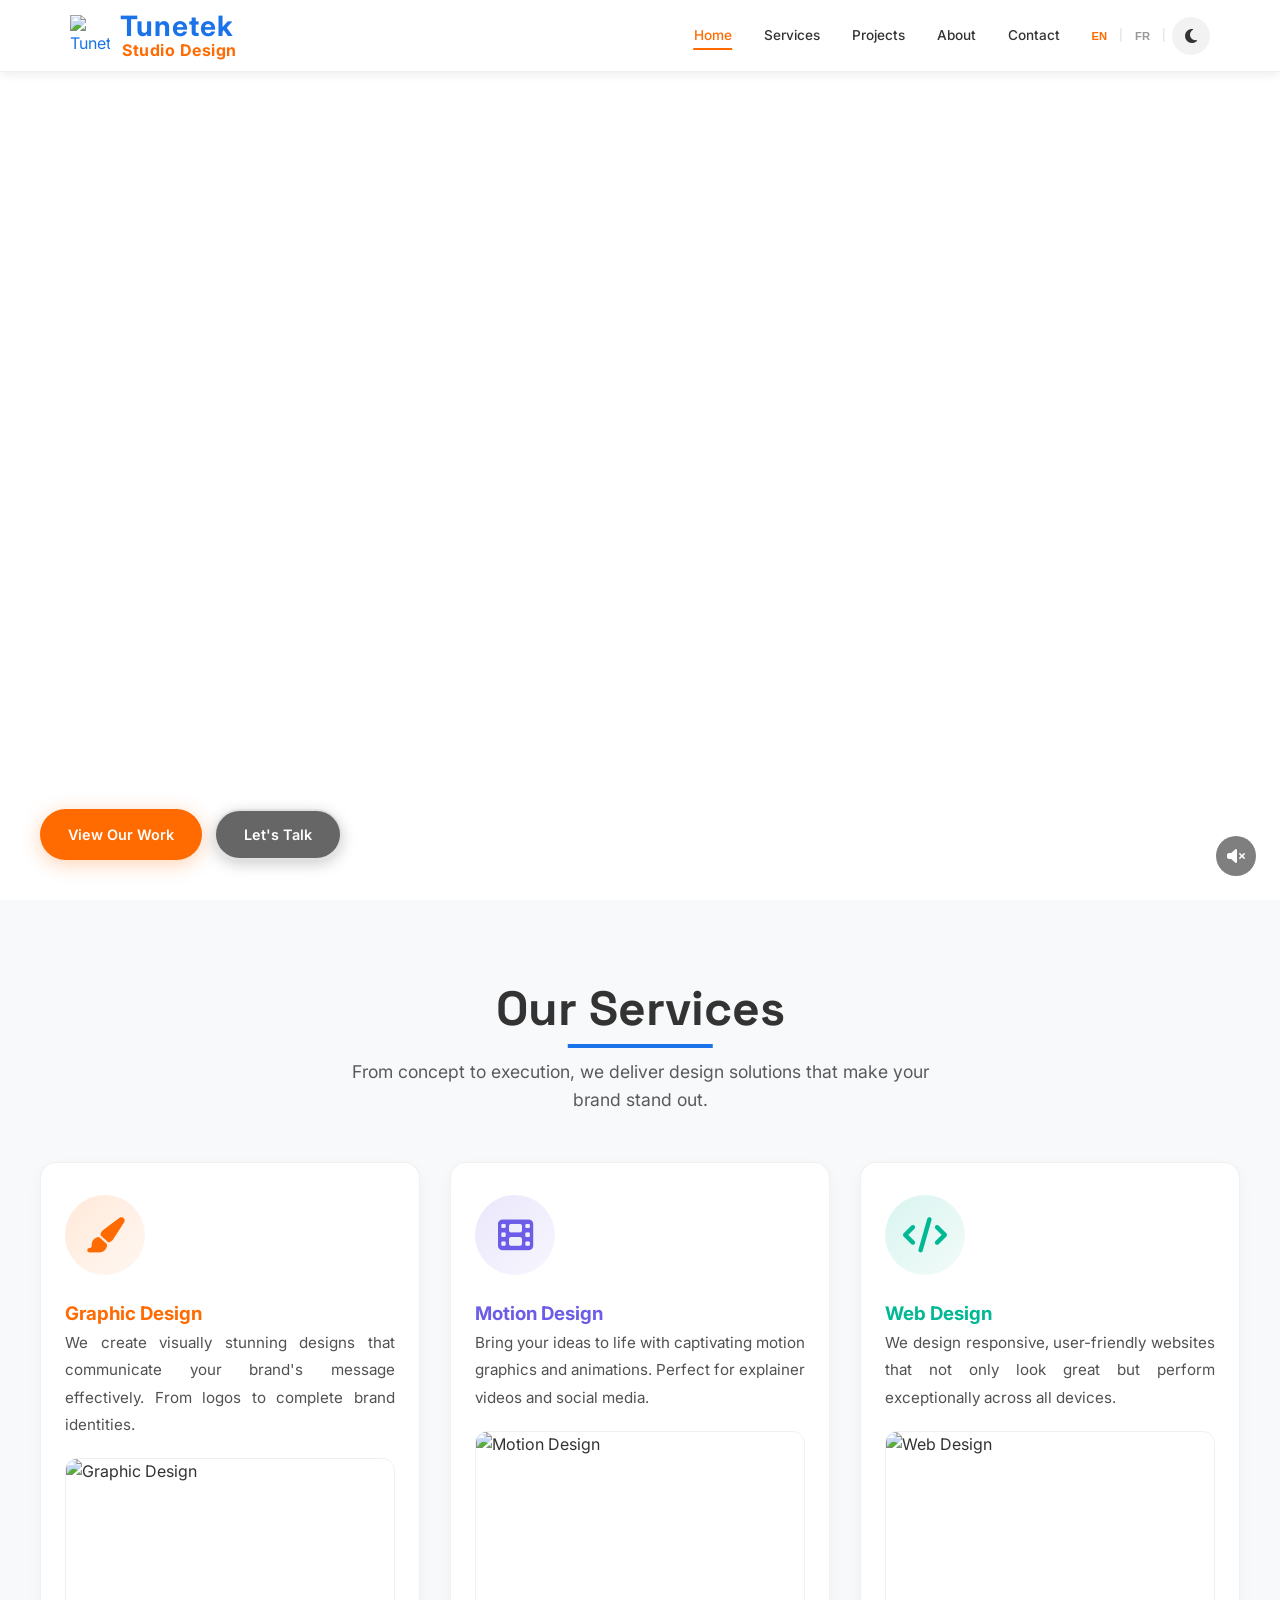
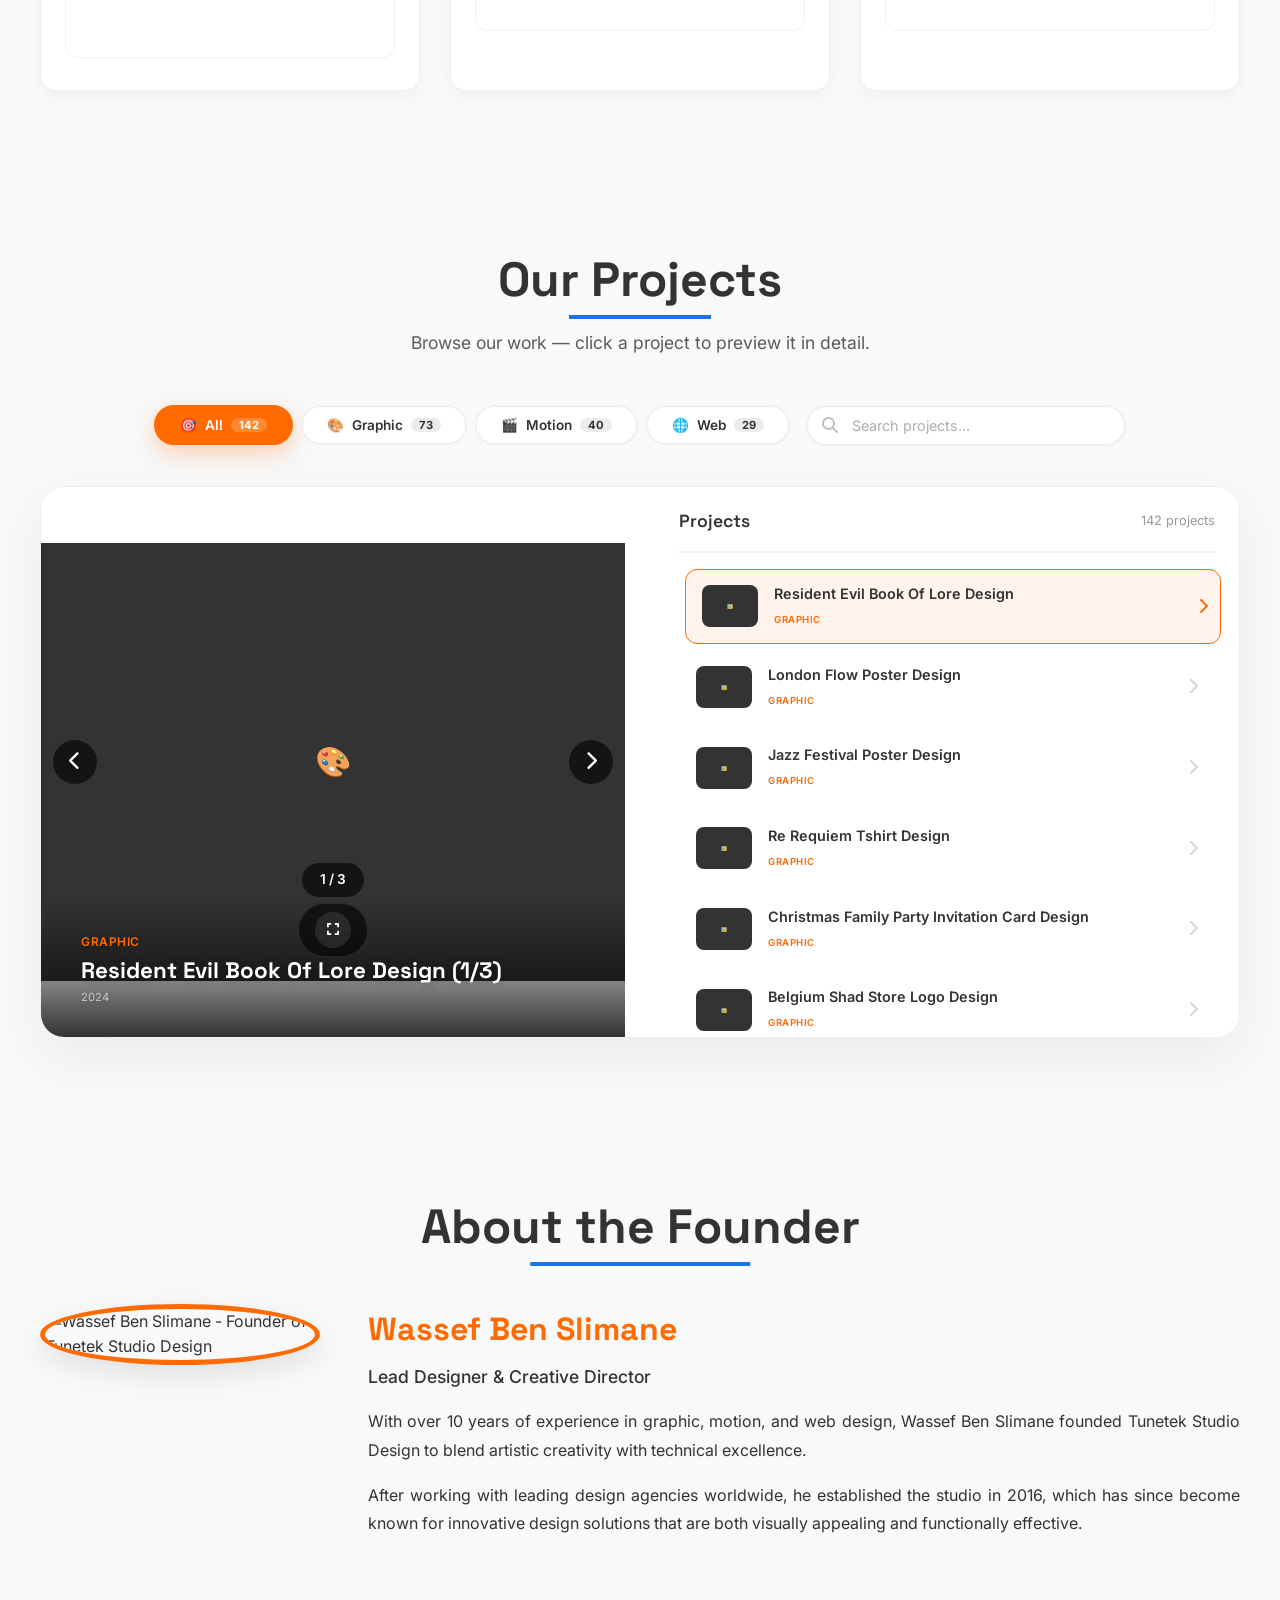
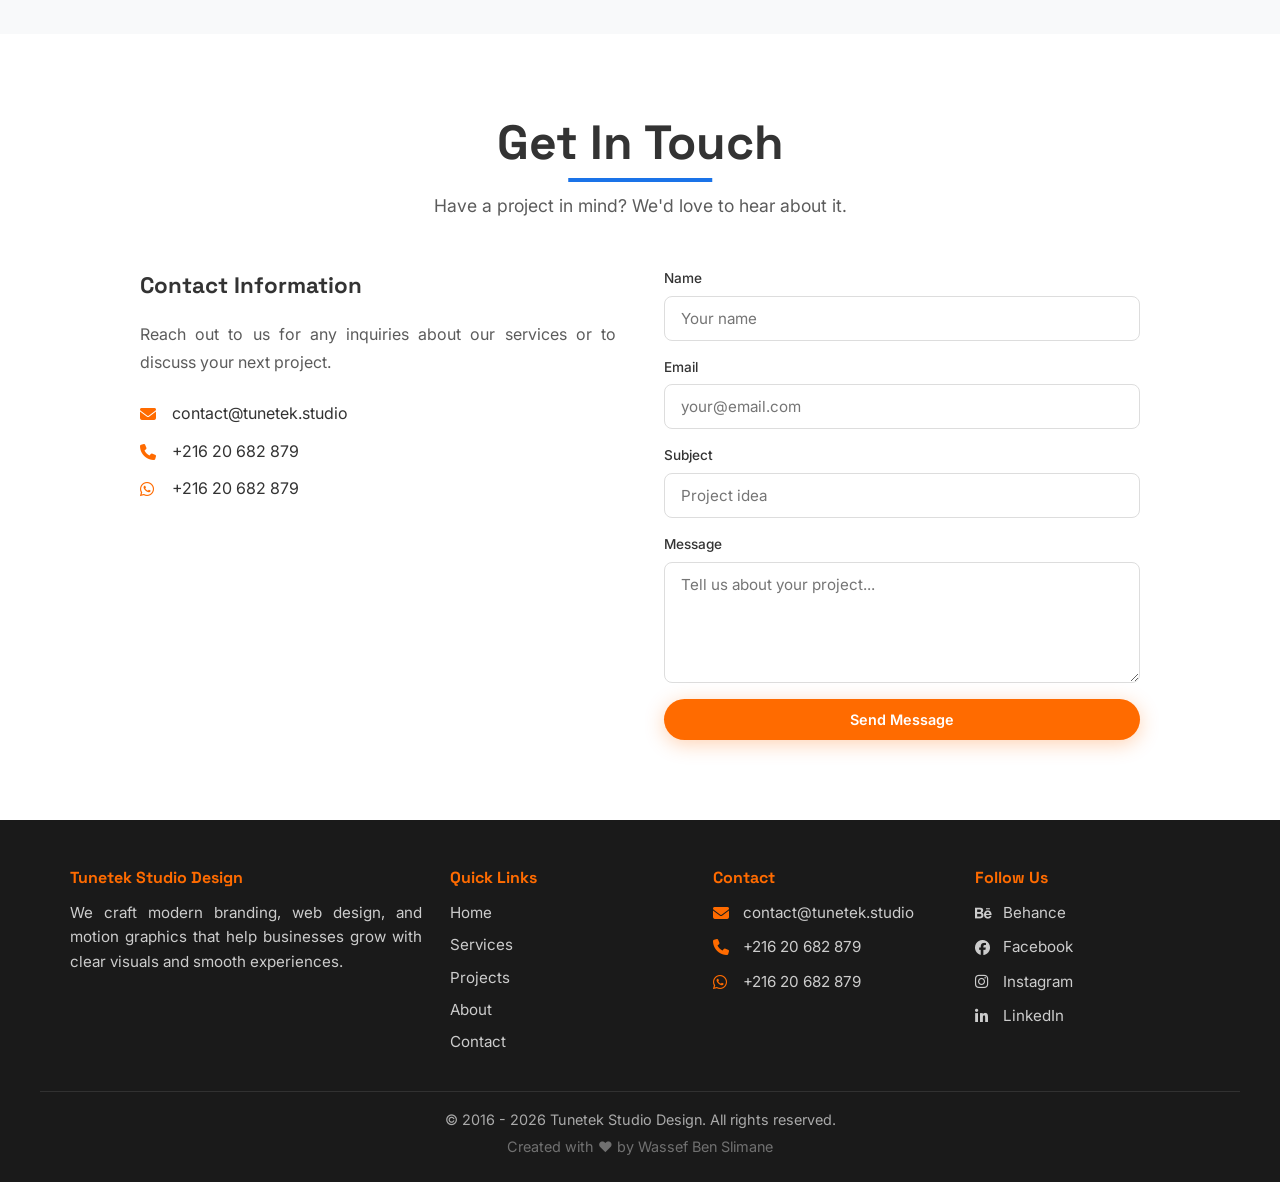
==== commit eaeda970: "fix" ====
--- a/Backup index/index.html
+++ b/Backup index/index.html
@@ -126,7 +126,7 @@
 
         @media (max-width: 768px) {
             .section-padding {
-                padding: 80px 0;
+                padding: 70px 0;
             }
             .container {
                 padding: 0 20px;
@@ -135,7 +135,7 @@
 
         @media (max-width: 480px) {
             .section-padding {
-                padding: 80px 0;
+                padding: 70px 0;
             }
             .container {
                 padding: 0 16px;
@@ -656,7 +656,10 @@
 
         .hero-video-container {
             position: absolute;
-            inset: 0;
+            top: var(--header-height);
+            left: 0;
+            right: 0;
+            bottom: 0;
             overflow: hidden;
             z-index: 0;
         }
@@ -915,6 +918,8 @@
             line-height: 1.8;
             opacity: 0.85;
             font-size: 0.95rem;
+            text-align: justify;
+            text-justify: inter-word;
         }
 
         /* Service image - subtle border */
@@ -931,31 +936,6 @@
         .service-card:hover .service-image {
             transform: scale(1.02);
             border-color: var(--secondary-color);
-        }
-
-        /* ===================== MOBILE SERVICES CENTERING ===================== */
-        @media (max-width: 768px) {
-            .service-card {
-                text-align: center;
-            }
-            
-            .service-icon-wrapper {
-                margin-left: auto;
-                margin-right: auto;
-            }
-            
-            .service-title {
-                text-align: center;
-            }
-            
-            .service-desc {
-                text-align: center;
-            }
-            
-            .service-image {
-                margin-left: auto;
-                margin-right: auto;
-            }
         }
 
         /* ============================================================
@@ -1164,25 +1144,35 @@
             margin-bottom: 16px;
         }
 
+        /* ===================== OVERLAY - ALWAYS VISIBLE IN PREVIEW ===================== */
         .split-preview .preview-overlay {
             position: absolute;
             bottom: 0;
             left: 0;
             right: 0;
             padding: 30px 40px;
-            background: linear-gradient(to top, rgba(0,0,0,0.7) 0%, transparent 100%);
+            background: linear-gradient(to top, rgba(0,0,0,0.8) 0%, transparent 100%);
             color: white;
-            opacity: 0;
-            transform: translateY(20px);
-            transition: all 0.5s ease 0.2s;
-        }
-
-        .split-preview:hover .preview-overlay {
-            opacity: 1;
-            transform: translateY(0);
-        }
-
+            opacity: 1 !important;
+            transform: translateY(0) !important;
+            transition: none;
+            pointer-events: none;
+            z-index: 2;
+            width: 100% !important;
+            min-width: 100% !important;
+            box-sizing: border-box !important;
+        }
+
+        /* Hide overlay in fullscreen */
         .split-preview:fullscreen .preview-overlay {
+            display: none !important;
+        }
+
+        .split-preview:-webkit-full-screen .preview-overlay {
+            display: none !important;
+        }
+
+        .split-preview:-moz-full-screen .preview-overlay {
             display: none !important;
         }
 
@@ -1206,6 +1196,226 @@
             font-size: 0.7rem;
             opacity: 0.6;
             text-shadow: 0 1px 6px rgba(0,0,0,0.3);
+        }
+
+        /* ===================== WEB FIT MODE - OVERLAY PERFECTLY FIXED ===================== */
+        .split-preview.web-fit-mode {
+            overflow: auto !important;
+            align-items: flex-start !important;
+            justify-content: flex-start !important;
+            display: flex !important;
+            flex-direction: column !important;
+            max-height: 550px;
+            min-height: 500px;
+            position: relative !important;
+            scroll-behavior: smooth !important;
+        }
+
+        .split-preview.web-fit-mode .preview-media {
+            width: 100% !important;
+            height: auto !important;
+            max-height: none !important;
+            min-height: 100% !important;
+            object-fit: contain !important;
+            flex-shrink: 0 !important;
+            display: block !important;
+        }
+
+        /* Overlay becomes sticky in fit-mode - PERFECTLY FIXED AT BOTTOM */
+        .split-preview.web-fit-mode .preview-overlay {
+            position: sticky !important;
+            bottom: 0 !important;
+            left: 0 !important;
+            right: 0 !important;
+            z-index: 10 !important;
+            opacity: 1 !important;
+            transform: translateY(0) !important;
+            pointer-events: none;
+            flex-shrink: 0 !important;
+            margin-top: auto !important;
+            width: 100% !important;
+            min-width: 100% !important;
+            background: linear-gradient(to top, rgba(0,0,0,0.8) 0%, transparent 100%) !important;
+            max-height: 100% !important;
+            top: auto !important;
+        }
+
+        /* ===================== FULLSCREEN OVERRIDES ===================== */
+        .split-preview:fullscreen {
+            max-height: 100vh !important;
+            min-height: 100vh !important;
+            overflow: hidden !important;
+            align-items: center !important;
+            justify-content: center !important;
+            display: flex !important;
+            flex-direction: column !important;
+            background: #000 !important;
+        }
+
+        .split-preview:fullscreen .preview-media {
+            max-height: 100vh !important;
+            min-height: 100vh !important;
+            width: 100% !important;
+            height: 100% !important;
+            object-fit: contain !important;
+            flex-shrink: 0 !important;
+        }
+
+        .split-preview:fullscreen.web-fit-mode {
+            overflow: hidden !important;
+            max-height: 100vh !important;
+            min-height: 100vh !important;
+        }
+
+        .split-preview:fullscreen.web-fit-mode .preview-media {
+            max-height: 100vh !important;
+            min-height: 100vh !important;
+            width: 100% !important;
+            height: 100% !important;
+            object-fit: contain !important;
+        }
+
+        .split-preview:fullscreen .preview-overlay {
+            display: none !important;
+        }
+
+        /* ===================== CONTROLS - Always visible in preview ===================== */
+        .preview-controls {
+            position: absolute;
+            bottom: 80px;
+            left: 50%;
+            transform: translateX(-50%);
+            z-index: 5;
+            display: flex;
+            gap: 10px;
+            opacity: 1 !important;
+            background: rgba(0,0,0,0.6);
+            backdrop-filter: blur(10px);
+            padding: 8px 16px;
+            border-radius: 50px;
+            border: 1px solid rgba(255,255,255,0.1);
+            pointer-events: auto;
+        }
+
+        /* Controls in fit-mode stay visible */
+        .split-preview.web-fit-mode .preview-controls {
+            position: sticky !important;
+            bottom: 100px !important;
+            left: 50% !important;
+            transform: translateX(-50%) !important;
+            z-index: 15 !important;
+            opacity: 1 !important;
+            margin-top: auto !important;
+        }
+
+        /* Controls in fullscreen - show only fullscreen toggle */
+        .split-preview:fullscreen .preview-controls {
+            display: flex !important;
+            opacity: 1 !important;
+            position: fixed !important;
+            bottom: 40px !important;
+            left: 50% !important;
+            transform: translateX(-50%) !important;
+            z-index: 99999 !important;
+            background: rgba(0,0,0,0.5) !important;
+            backdrop-filter: blur(10px) !important;
+            padding: 8px 16px !important;
+            border-radius: 50px !important;
+            border: 1px solid rgba(255,255,255,0.1) !important;
+        }
+
+        /* In fullscreen, only show the fullscreen button */
+        .split-preview:fullscreen .preview-controls .video-controls-group,
+        .split-preview:fullscreen .preview-controls .web-controls-group .divider,
+        .split-preview:fullscreen .preview-controls .web-controls-group .web-fit-btn,
+        .split-preview:fullscreen .preview-controls .graphic-controls-group {
+            display: none !important;
+        }
+
+        .split-preview:fullscreen .preview-controls .web-controls-group {
+            display: flex !important;
+            gap: 0 !important;
+            align-items: center !important;
+        }
+
+        .split-preview:fullscreen .preview-controls .web-fullscreen-btn,
+        .split-preview:fullscreen .preview-controls .video-fullscreen-btn,
+        .split-preview:fullscreen .preview-controls .graphic-fullscreen-btn {
+            display: flex !important;
+        }
+
+        .preview-controls button {
+            width: 36px;
+            height: 36px;
+            border: none;
+            background: rgba(255,255,255,0.1);
+            color: white;
+            border-radius: 50%;
+            cursor: pointer;
+            font-size: 0.85rem;
+            transition: all var(--transition);
+            display: flex;
+            align-items: center;
+            justify-content: center;
+        }
+
+        .preview-controls button:hover {
+            background: var(--secondary-color);
+            transform: scale(1.05);
+        }
+
+        .preview-controls .video-progress {
+            display: flex;
+            align-items: center;
+            gap: 10px;
+            margin: 0 8px;
+        }
+
+        .preview-controls .video-progress .time {
+            font-size: 0.7rem;
+            color: rgba(255,255,255,0.7);
+            font-family: monospace;
+            min-width: 36px;
+        }
+
+        .preview-controls .video-progress .progress-bar {
+            width: 100px;
+            height: 3px;
+            background: rgba(255,255,255,0.2);
+            border-radius: 2px;
+            cursor: pointer;
+            position: relative;
+        }
+
+        .preview-controls .video-progress .progress-bar .fill {
+            height: 100%;
+            background: var(--secondary-color);
+            border-radius: 2px;
+            width: 0%;
+            transition: width 0.05s linear;
+        }
+
+        .preview-controls .web-controls-group {
+            display: flex;
+            gap: 0px;
+            align-items: center;
+        }
+
+        /* ===================== DIVIDER STYLES ===================== */
+        .preview-controls .divider {
+            width: 1px;
+            height: 28px;
+            background: rgba(255, 255, 255, 0.2);
+            margin: 0 8px;
+            flex-shrink: 0;
+        }
+
+        [data-theme="dark"] .preview-controls .divider {
+            background: rgba(255, 255, 255, 0.15);
+        }
+
+        .preview-controls .web-controls-group .divider {
+            display: inline-block;
         }
 
         .split-preview .video-badge {
@@ -1230,115 +1440,6 @@
             opacity: 1;
         }
 
-        .preview-controls {
-            position: absolute;
-            bottom: 80px;
-            left: 50%;
-            transform: translateX(-50%);
-            z-index: 5;
-            display: flex;
-            gap: 10px;
-            opacity: 0;
-            transition: opacity 0.3s ease;
-            background: rgba(0,0,0,0.6);
-            backdrop-filter: blur(10px);
-            padding: 8px 16px;
-            border-radius: 50px;
-            border: 1px solid rgba(255,255,255,0.1);
-        }
-
-        .split-preview:hover .preview-controls {
-            opacity: 1;
-        }
-
-        .preview-controls button {
-            width: 36px;
-            height: 36px;
-            border: none;
-            background: rgba(255,255,255,0.1);
-            color: white;
-            border-radius: 50%;
-            cursor: pointer;
-            font-size: 0.85rem;
-            transition: all var(--transition);
-            display: flex;
-            align-items: center;
-            justify-content: center;
-        }
-
-        .preview-controls button:hover {
-            background: var(--secondary-color);
-            transform: scale(1.05);
-        }
-
-        .preview-controls .video-progress {
-            display: flex;
-            align-items: center;
-            gap: 10px;
-            margin: 0 8px;
-        }
-
-        .preview-controls .video-progress .time {
-            font-size: 0.7rem;
-            color: rgba(255,255,255,0.7);
-            font-family: monospace;
-            min-width: 36px;
-        }
-
-        .preview-controls .video-progress .progress-bar {
-            width: 100px;
-            height: 3px;
-            background: rgba(255,255,255,0.2);
-            border-radius: 2px;
-            cursor: pointer;
-            position: relative;
-        }
-
-        .preview-controls .video-progress .progress-bar .fill {
-            height: 100%;
-            background: var(--secondary-color);
-            border-radius: 2px;
-            width: 0%;
-            transition: width 0.05s linear;
-        }
-
-        .preview-controls .web-controls-group {
-            display: flex;
-            gap: 0px;
-            align-items: center;
-        }
-
-        /* ===================== DIVIDER STYLES ===================== */
-        .preview-controls .divider {
-            width: 1px;
-            height: 28px;
-            background: rgba(255, 255, 255, 0.2);
-            margin: 0 8px;
-            flex-shrink: 0;
-        }
-
-        [data-theme="dark"] .preview-controls .divider {
-            background: rgba(255, 255, 255, 0.15);
-        }
-
-        /* Show divider in web controls group */
-        .preview-controls .web-controls-group .divider {
-            display: inline-block;
-        }
-
-        /* ===================== HIDE DIVIDER IN FULLSCREEN ===================== */
-        .split-preview:fullscreen .preview-controls .divider {
-            display: none !important;
-        }
-
-        .split-preview:-webkit-full-screen .preview-controls .divider {
-            display: none !important;
-        }
-
-        .split-preview:-moz-full-screen .preview-controls .divider {
-            display: none !important;
-        }
-
         .split-list {
             padding: 20px 24px;
             overflow-y: auto;
@@ -1498,6 +1599,10 @@
                 min-height: 350px;
                 max-height: 400px;
             }
+            .split-preview.web-fit-mode {
+                max-height: 400px;
+                min-height: 350px;
+            }
             .split-list {
                 max-height: 400px;
             }
@@ -1524,6 +1629,15 @@
                 flex-direction: column;
                 gap: 12px;
             }
+            .split-preview:fullscreen .preview-controls {
+                bottom: 30px !important;
+                padding: 6px 12px !important;
+            }
+            .split-preview:fullscreen .preview-controls button {
+                width: 30px;
+                height: 30px;
+                font-size: 0.75rem;
+            }
         }
 
         @media (max-width: 768px) {
@@ -1538,6 +1652,10 @@
                 min-height: 280px;
                 max-height: 350px;
             }
+            .split-preview.web-fit-mode {
+                max-height: 350px;
+                min-height: 280px;
+            }
             .split-list {
                 max-height: 350px;
                 padding: 12px 16px;
@@ -1557,6 +1675,21 @@
             .preview-controls .divider {
                 height: 20px;
                 margin: 0 4px;
+            }
+            .split-preview .preview-overlay {
+                padding: 16px 20px;
+            }
+            .split-preview .preview-overlay h3 {
+                font-size: 1.1rem;
+            }
+            .split-preview:fullscreen .preview-controls {
+                bottom: 25px !important;
+                padding: 5px 10px !important;
+            }
+            .split-preview:fullscreen .preview-controls button {
+                width: 26px;
+                height: 26px;
+                font-size: 0.65rem;
             }
         }
 
@@ -1571,6 +1704,10 @@
             .split-preview {
                 min-height: 220px;
                 max-height: 280px;
+            }
+            .split-preview.web-fit-mode {
+                max-height: 280px;
+                min-height: 220px;
             }
             .split-preview .preview-overlay {
                 padding: 14px 18px;
@@ -1617,469 +1754,19 @@
                 height: 16px;
                 margin: 0 2px;
             }
-        }
-
-        /* ===================== FULLSCREEN CONTROLS ===================== */
-        .split-preview:fullscreen .preview-controls {
-            position: fixed !important;
-            bottom: 40px !important;
-            left: 50% !important;
-            transform: translateX(-50%) !important;
-            z-index: 99999 !important;
-            opacity: 1 !important;
-        }
-
-        .split-preview .preview-controls {
-            position: absolute;
-            bottom: 80px;
-            left: 50%;
-            transform: translateX(-50%);
-            z-index: 5;
-            display: flex;
-            gap: 10px;
-            opacity: 0;
-            transition: opacity 0.3s ease;
-            background: rgba(0,0,0,0.6);
-            backdrop-filter: blur(10px);
-            padding: 8px 16px;
-            border-radius: 50px;
-            border: 1px solid rgba(255,255,255,0.1);
-            pointer-events: none;
-        }
-
-        .split-preview .preview-controls button {
-            pointer-events: auto;
-        }
-
-        .split-preview .preview-media {
-            width: 100%;
-            height: 100%;
-            object-fit: contain;
-            display: block;
-            transition: opacity 0.5s ease;
-            max-height: 550px;
-        }
-
-        .split-preview:fullscreen .preview-media {
-            max-height: 100vh !important;
-            width: 100% !important;
-            height: 100% !important;
-            object-fit: contain !important;
-        }
-
-        .split-preview:fullscreen video.preview-media {
-            max-height: 100vh !important;
-        }
-
-        .split-preview:fullscreen .preview-placeholder {
-            display: none !important;
-        }
-
-        /* ===================== WEB FIT WIDTH MODE ===================== */
-        .split-preview.web-fit-mode {
-            overflow: auto !important;
-            align-items: flex-start !important;
-            justify-content: flex-start !important;
-            display: flex !important;
-            flex-direction: column !important;
-        }
-
-        .split-preview.web-fit-mode .preview-media {
-            width: 100% !important;
-            height: auto !important;
-            max-height: none !important;
-            min-height: 100% !important;
-            object-fit: contain !important;
-            flex-shrink: 0 !important;
-        }
-
-        .split-preview.web-fit-mode .preview-controls {
-            position: sticky;
-            bottom: 20px;
-            margin-top: auto;
-        }
-
-        /* ===================== ABOUT ===================== */
-        #about {
-            background-color: var(--accent-color);
-        }
-
-        .about-grid {
-            display: grid;
-            grid-template-columns: 280px 1fr;
-            gap: 48px;
-            align-items: start;
-        }
-
-        .about-image img {
-            width: 100%;
-            border-radius: 50%;
-            border: 5px solid var(--secondary-color);
-            box-shadow: 0 10px 30px rgba(0, 0, 0, 0.1);
-        }
-
-        .about-content h3 {
-            font-family: var(--font-heading);
-            font-size: 2rem;
-            font-weight: 700;
-            color: var(--secondary-color);
-            margin-bottom: 0.5rem;
-        }
-
-        .about-content .role {
-            color: var(--text-color);
-            font-weight: 500;
-            margin-bottom: 16px;
-            display: block;
-            font-size: 1.1rem;
-        }
-
-        .about-content p {
-            color: var(--text-color);
-            line-height: 1.8;
-            margin-bottom: 16px;
-            text-align: justify;
-        }
-
-        @media (max-width: 768px) {
-            .about-grid {
-                grid-template-columns: 1fr;
-                gap: 32px;
-            }
-            .about-image {
-                max-width: 250px;
-                margin: 0 auto;
-            }
-            .about-content p {
-                text-align: center;
-            }
-            .about-content h3 {
-                text-align: center;
-            }
-            .about-content .role {
-                text-align: center;
-            }
-        }
-
-        /* ===================== CONTACT ===================== */
-        #contact {
-            text-align: center;
-            background: linear-gradient(rgba(255,255,255,0.92), rgba(255,255,255,0.92)), url('https://images.unsplash.com/photo-1517245386807-bb43f82c33c4?ixlib=rb-4.0.3&ixid=M3wxMjA3fDB8MHxwaG90by1wYWdlfHx8fGVufDB8fHx8fA%3D%3D&auto=format&fit=crop&w=2070&q=80') center/cover no-repeat;
-        }
-
-        [data-theme="dark"] #contact {
-            background: linear-gradient(rgba(0,0,0,0.85), rgba(0,0,0,0.85)), url('https://images.unsplash.com/photo-1517245386807-bb43f82c33c4?ixlib=rb-4.0.3&ixid=M3wxMjA3fDB8MHxwaG90by1wYWdlfHx8fGVufDB8fHx8fA%3D%3D&auto=format&fit=crop&w=2070&q=80') center/cover no-repeat;
-        }
-
-        .contact-wrapper {
-            display: grid;
-            grid-template-columns: 1fr 1fr;
-            gap: 48px;
-            max-width: 1000px;
-            margin: 0 auto;
-            text-align: left;
-        }
-
-        .contact-info h3 {
-            font-family: var(--font-heading);
-            font-size: 1.4rem;
-            margin-bottom: 16px;
-            color: var(--text-color);
-        }
-
-        .contact-info p {
-            color: var(--text-color);
-            opacity: 0.8;
-            line-height: 1.8;
-            margin-bottom: 24px;
-        }
-
-        .contact-item {
-            display: flex;
-            align-items: center;
-            gap: 12px;
-            margin-bottom: 12px;
-            color: var(--text-color);
-        }
-
-        .contact-item i {
-            width: 20px;
-            color: var(--secondary-color);
-        }
-
-        .contact-item a {
-            color: var(--text-color);
-            transition: color var(--transition);
-        }
-
-        .contact-item a:hover {
-            color: var(--secondary-color);
-        }
-
-        .contact-form {
-            display: flex;
-            flex-direction: column;
-            gap: 16px;
-        }
-
-        .contact-form .form-group {
-            display: flex;
-            flex-direction: column;
-            gap: 6px;
-        }
-
-        .contact-form label {
-            font-size: 0.85rem;
-            font-weight: 500;
-            color: var(--label-color);
-        }
-
-        .contact-form input,
-        .contact-form textarea {
-            padding: 12px 16px;
-            border: 1px solid var(--input-border);
-            border-radius: 8px;
-            background: var(--input-bg);
-            color: var(--text-color);
-            font-family: var(--font-body);
-            font-size: 0.95rem;
-            transition: all var(--transition);
-        }
-
-        .contact-form input:focus,
-        .contact-form textarea:focus {
-            outline: none;
-            border-color: var(--primary-color);
-            box-shadow: 0 0 0 3px rgba(26, 115, 232, 0.15);
-        }
-
-        .contact-form textarea {
-            resize: vertical;
-            min-height: 120px;
-        }
-
-        @media (max-width: 768px) {
-            .contact-wrapper {
-                grid-template-columns: 1fr;
-                gap: 32px;
-                text-align: center;
-            }
-            .contact-item {
-                justify-content: center;
-            }
-            .contact-form {
-                text-align: left;
-            }
-        }
-
-        /* ===================== FOOTER ===================== */
-        .site-footer {
-            background-color: var(--footer-bg);
-            color: white;
-            padding: 48px 0 24px;
-        }
-
-        .footer-grid {
-            display: grid;
-            grid-template-columns: 1.5fr 1fr 1fr 1fr;
-            gap: 28px;
-            max-width: 1200px;
-            margin: 0 auto;
-            padding: 0 30px;
-        }
-
-        .footer-col h4 {
-            margin: 0 0 14px 0;
-            color: var(--secondary-color);
-            font-weight: 700;
-            line-height: 1.2;
-            font-family: var(--font-heading);
-            text-align: left;
-        }
-
-        .footer-col p,
-        .footer-col a,
-        .footer-col li {
-            color: #ccc;
-            font-size: 0.95rem;
-            text-decoration: none;
-            text-align: justify;
-        }
-
-        .footer-col a:hover {
-            color: var(--secondary-color);
-        }
-
-        .footer-links {
-            list-style: none;
-            padding: 0;
-            margin: 0;
-        }
-
-        .footer-links li {
-            margin-bottom: 8px;
-        }
-
-        .footer-links a {
-            color: #ccc;
-            transition: color var(--transition);
-        }
-
-        .footer-links a:hover {
-            color: var(--secondary-color);
-        }
-
-        .contact-item-footer {
-            display: flex;
-            align-items: center;
-            gap: 10px;
-            margin-bottom: 10px;
-        }
-
-        .contact-item-footer i {
-            color: var(--secondary-color);
-            width: 20px;
-        }
-
-        .contact-item-footer a {
-            color: #ccc;
-            transition: color var(--transition);
-        }
-
-        .contact-item-footer a:hover {
-            color: var(--secondary-color);
-        }
-
-        .footer-social {
-            display: flex;
-            flex-direction: column;
-            gap: 10px;
-        }
-
-        .footer-social a {
-            display: inline-flex;
-            align-items: center;
-            gap: 10px;
-            color: #ccc;
-            text-decoration: none;
-            transition: color var(--transition);
-        }
-
-        .footer-social a i {
-            width: 18px;
-        }
-
-        .footer-social a:hover {
-            color: var(--secondary-color);
-        }
-
-        .footer-bottom {
-            text-align: center;
-            margin-top: 28px;
-            border-top: 1px solid rgba(255,255,255,0.1);
-            padding-top: 16px;
-            font-size: 0.9rem;
-            color: #aaa;
-            max-width: 1200px;
-            margin-left: auto;
-            margin-right: auto;
-            padding-left: 30px;
-            padding-right: 30px;
-        }
-
-        @media (max-width: 1024px) {
-            .footer-grid {
-                grid-template-columns: 1fr 1fr;
-                padding: 0 20px;
-            }
-        }
-
-        @media (max-width: 640px) {
-            .footer-grid {
-                grid-template-columns: 1fr;
-                text-align: center;
-                padding: 0 16px;
-            }
-            .footer-col h4 {
-                text-align: center;
-            }
-            .footer-col p,
-            .footer-col a,
-            .footer-col li {
-                text-align: center;
-            }
-            .contact-item-footer {
-                justify-content: center;
-            }
-            .footer-social a {
-                justify-content: center;
-            }
-            .footer-bottom {
-                padding-left: 16px;
-                padding-right: 16px;
-            }
-        }
-
-        /* ===================== RESPONSIVE ===================== */
-        @media (max-width: 768px) {
-            .services-grid {
-                grid-template-columns: 1fr;
-            }
-            .section-title {
-                font-size: 2rem;
-            }
-            .section-title::after {
-                width: 40%;
-            }
-            .section-title:hover::after {
-                width: 80%;
-            }
-        }
-
-        @media (max-width: 480px) {
-            .section-title {
-                font-size: 1.8rem;
-            }
-        }
-
-        /* ===================== ANIMATIONS ===================== */
-        .fade-in {
-            opacity: 0;
-            transform: translateY(20px);
-            transition: opacity 0.6s ease, transform 0.6s ease;
-        }
-
-        .fade-in.visible {
-            opacity: 1;
-            transform: translateY(0);
-        }
-
-        .fade-in-delay-1 { transition-delay: 0.1s; }
-        .fade-in-delay-2 { transition-delay: 0.2s; }
-        .fade-in-delay-3 { transition-delay: 0.3s; }
-        .fade-in-delay-4 { transition-delay: 0.4s; }
-
-        ::-webkit-scrollbar {
-            width: 8px;
-            height: 8px;
-        }
-
-        ::-webkit-scrollbar-track {
-            background: var(--accent-color);
-        }
-
-        ::-webkit-scrollbar-thumb {
-            background: var(--secondary-color);
-            border-radius: 4px;
-        }
-
-        ::-webkit-scrollbar-thumb:hover {
-            background: var(--secondary-color);
-        }
-
-        ::selection {
-            background: var(--secondary-color);
-            color: white;
+            .split-preview.web-fit-mode .preview-controls {
+                bottom: 75px !important;
+            }
+            .split-preview:fullscreen .preview-controls {
+                bottom: 20px !important;
+                padding: 4px 8px !important;
+                gap: 4px !important;
+            }
+            .split-preview:fullscreen .preview-controls button {
+                width: 22px;
+                height: 22px;
+                font-size: 0.55rem;
+            }
         }
 
         /* ===================== GRAPHIC SLIDESHOW NAVIGATION ===================== */
@@ -2529,6 +2216,439 @@
             display: flex;
             gap: 8px;
             align-items: center;
+        }
+
+        /* ===================== ABOUT ===================== */
+        #about {
+            background-color: var(--accent-color);
+        }
+
+        .about-grid {
+            display: grid;
+            grid-template-columns: 280px 1fr;
+            gap: 48px;
+            align-items: start;
+        }
+
+        .about-image img {
+            width: 100%;
+            border-radius: 50%;
+            border: 5px solid var(--secondary-color);
+            box-shadow: 0 10px 30px rgba(0, 0, 0, 0.1);
+        }
+
+        .about-content h3 {
+            font-family: var(--font-heading);
+            font-size: 2rem;
+            font-weight: 700;
+            color: var(--secondary-color);
+            margin-bottom: 0.5rem;
+        }
+
+        .about-content .role {
+            color: var(--text-color);
+            font-weight: 500;
+            margin-bottom: 16px;
+            display: block;
+            font-size: 1.1rem;
+        }
+
+        .about-content p {
+            color: var(--text-color);
+            line-height: 1.8;
+            margin-bottom: 16px;
+            text-align: justify;
+            text-justify: inter-word;
+        }
+
+        @media (max-width: 768px) {
+            .about-grid {
+                grid-template-columns: 1fr;
+                gap: 32px;
+            }
+            .about-image {
+                max-width: 250px;
+                margin: 0 auto;
+            }
+            .about-content p {
+                text-align: justify;
+                text-justify: inter-word;
+            }
+            .about-content h3 {
+                text-align: center;
+            }
+            .about-content .role {
+                text-align: center;
+            }
+        }
+
+        /* ===================== CONTACT ===================== */
+        #contact {
+            text-align: center;
+            background: linear-gradient(rgba(255,255,255,0.92), rgba(255,255,255,0.92)), url('https://images.unsplash.com/photo-1517245386807-bb43f82c33c4?ixlib=rb-4.0.3&ixid=M3wxMjA3fDB8MHxwaG90by1wYWdlfHx8fGVufDB8fHx8fA%3D%3D&auto=format&fit=crop&w=2070&q=80') center/cover no-repeat;
+        }
+
+        [data-theme="dark"] #contact {
+            background: linear-gradient(rgba(0,0,0,0.85), rgba(0,0,0,0.85)), url('https://images.unsplash.com/photo-1517245386807-bb43f82c33c4?ixlib=rb-4.0.3&ixid=M3wxMjA3fDB8MHxwaG90by1wYWdlfHx8fGVufDB8fHx8fA%3D%3D&auto=format&fit=crop&w=2070&q=80') center/cover no-repeat;
+        }
+
+        .contact-wrapper {
+            display: grid;
+            grid-template-columns: 1fr 1fr;
+            gap: 48px;
+            max-width: 1000px;
+            margin: 0 auto;
+            text-align: left;
+        }
+
+        .contact-info h3 {
+            font-family: var(--font-heading);
+            font-size: 1.4rem;
+            margin-bottom: 16px;
+            color: var(--text-color);
+        }
+
+        .contact-info p {
+            color: var(--text-color);
+            opacity: 0.8;
+            line-height: 1.8;
+            margin-bottom: 24px;
+            text-align: justify;
+            text-justify: inter-word;
+        }
+
+        .contact-item {
+            display: flex;
+            align-items: center;
+            gap: 12px;
+            margin-bottom: 12px;
+            color: var(--text-color);
+        }
+
+        .contact-item i {
+            width: 20px;
+            color: var(--secondary-color);
+        }
+
+        .contact-item a {
+            color: var(--text-color);
+            transition: color var(--transition);
+        }
+
+        .contact-item a:hover {
+            color: var(--secondary-color);
+        }
+
+        .contact-form {
+            display: flex;
+            flex-direction: column;
+            gap: 16px;
+        }
+
+        .contact-form .form-group {
+            display: flex;
+            flex-direction: column;
+            gap: 6px;
+        }
+
+        .contact-form label {
+            font-size: 0.85rem;
+            font-weight: 500;
+            color: var(--label-color);
+        }
+
+        .contact-form input,
+        .contact-form textarea {
+            padding: 12px 16px;
+            border: 1px solid var(--input-border);
+            border-radius: 8px;
+            background: var(--input-bg);
+            color: var(--text-color);
+            font-family: var(--font-body);
+            font-size: 0.95rem;
+            transition: all var(--transition);
+        }
+
+        .contact-form input:focus,
+        .contact-form textarea:focus {
+            outline: none;
+            border-color: var(--primary-color);
+            box-shadow: 0 0 0 3px rgba(26, 115, 232, 0.15);
+        }
+
+        .contact-form textarea {
+            resize: vertical;
+            min-height: 120px;
+        }
+
+        @media (max-width: 768px) {
+            .contact-wrapper {
+                grid-template-columns: 1fr;
+                gap: 32px;
+                text-align: center;
+            }
+            .contact-item {
+                justify-content: center;
+            }
+            .contact-info p {
+                text-align: justify;
+                text-justify: inter-word;
+            }
+            .contact-form {
+                text-align: left;
+            }
+        }
+
+        /* ===================== FOOTER ===================== */
+        .site-footer {
+            background-color: var(--footer-bg);
+            color: white;
+            padding: 48px 0 24px;
+        }
+
+        .footer-grid {
+            display: grid;
+            grid-template-columns: 1.5fr 1fr 1fr 1fr;
+            gap: 28px;
+            max-width: 1200px;
+            margin: 0 auto;
+            padding: 0 30px;
+        }
+
+        .footer-col h4 {
+            margin: 0 0 14px 0;
+            color: var(--secondary-color);
+            font-weight: 700;
+            line-height: 1.2;
+            font-family: var(--font-heading);
+            text-align: left;
+        }
+
+        .footer-col p,
+        .footer-col a,
+        .footer-col li {
+            color: #ccc;
+            font-size: 0.95rem;
+            text-decoration: none;
+            text-align: justify;
+        }
+
+        .footer-col a:hover {
+            color: var(--secondary-color);
+        }
+
+        .footer-links {
+            list-style: none;
+            padding: 0;
+            margin: 0;
+        }
+
+        .footer-links li {
+            margin-bottom: 8px;
+        }
+
+        .footer-links a {
+            color: #ccc;
+            transition: color var(--transition);
+        }
+
+        .footer-links a:hover {
+            color: var(--secondary-color);
+        }
+
+        .contact-item-footer {
+            display: flex;
+            align-items: center;
+            gap: 10px;
+            margin-bottom: 10px;
+        }
+
+        .contact-item-footer i {
+            color: var(--secondary-color);
+            width: 20px;
+        }
+
+        .contact-item-footer a {
+            color: #ccc;
+            transition: color var(--transition);
+        }
+
+        .contact-item-footer a:hover {
+            color: var(--secondary-color);
+        }
+
+        .footer-social {
+            display: flex;
+            flex-direction: column;
+            gap: 10px;
+        }
+
+        .footer-social a {
+            display: inline-flex;
+            align-items: center;
+            gap: 10px;
+            color: #ccc;
+            text-decoration: none;
+            transition: color var(--transition);
+        }
+
+        .footer-social a i {
+            width: 18px;
+        }
+
+        .footer-social a:hover {
+            color: var(--secondary-color);
+        }
+
+        .footer-bottom {
+            text-align: center;
+            margin-top: 28px;
+            border-top: 1px solid rgba(255,255,255,0.1);
+            padding-top: 16px;
+            font-size: 0.9rem;
+            color: #aaa;
+            max-width: 1200px;
+            margin-left: auto;
+            margin-right: auto;
+            padding-left: 30px;
+            padding-right: 30px;
+        }
+
+        @media (max-width: 1024px) {
+            .footer-grid {
+                grid-template-columns: 1fr 1fr;
+                padding: 0 20px;
+            }
+        }
+
+        @media (max-width: 640px) {
+            .footer-grid {
+                grid-template-columns: 1fr;
+                text-align: center;
+                padding: 0 16px;
+            }
+            .footer-col h4 {
+                text-align: center;
+            }
+            .footer-col p,
+            .footer-col a,
+            .footer-col li {
+                text-align: center;
+            }
+            .contact-item-footer {
+                justify-content: center;
+            }
+            .footer-social a {
+                justify-content: center;
+            }
+            .footer-bottom {
+                padding-left: 16px;
+                padding-right: 16px;
+            }
+        }
+
+        /* ===================== RESPONSIVE ===================== */
+        @media (max-width: 768px) {
+            .section-padding {
+                padding: 70px 0;
+            }
+            #services {
+                padding-top: 90px;
+            }
+            #contact {
+                padding-bottom: 90px;
+            }
+            .service-card {
+                text-align: center;
+            }
+            .service-icon-wrapper {
+                margin: 0 auto 1.5rem;
+            }
+            .service-title {
+                text-align: center;
+            }
+            .service-desc {
+                text-align: justify;
+                text-justify: inter-word;
+            }
+            .section-title {
+                font-size: 2rem;
+            }
+            .section-title::after {
+                width: 40%;
+            }
+            .section-title:hover::after {
+                width: 80%;
+            }
+            #services .container,
+            #portfolio .container,
+            #about .container,
+            #contact .container {
+                padding-left: 30px !important;
+                padding-right: 30px !important;
+            }
+        }
+
+        @media (max-width: 480px) {
+            .section-padding {
+                padding: 70px 0;
+            }
+            #services {
+                padding-top: 90px;
+            }
+            #contact {
+                padding-bottom: 90px;
+            }
+            .section-title {
+                font-size: 1.8rem;
+            }
+            #services .container,
+            #portfolio .container,
+            #about .container,
+            #contact .container {
+                padding-left: 24px !important;
+                padding-right: 24px !important;
+            }
+        }
+
+        /* ===================== ANIMATIONS ===================== */
+        .fade-in {
+            opacity: 0;
+            transform: translateY(20px);
+            transition: opacity 0.6s ease, transform 0.6s ease;
+        }
+
+        .fade-in.visible {
+            opacity: 1;
+            transform: translateY(0);
+        }
+
+        .fade-in-delay-1 { transition-delay: 0.1s; }
+        .fade-in-delay-2 { transition-delay: 0.2s; }
+        .fade-in-delay-3 { transition-delay: 0.3s; }
+        .fade-in-delay-4 { transition-delay: 0.4s; }
+
+        ::-webkit-scrollbar {
+            width: 8px;
+            height: 8px;
+        }
+
+        ::-webkit-scrollbar-track {
+            background: var(--accent-color);
+        }
+
+        ::-webkit-scrollbar-thumb {
+            background: var(--secondary-color);
+            border-radius: 4px;
+        }
+
+        ::-webkit-scrollbar-thumb:hover {
+            background: var(--secondary-color);
+        }
+
+        ::selection {
+            background: var(--secondary-color);
+            color: white;
         }
     </style>
 </head>
@@ -3435,11 +3555,22 @@
             processFiles(files, category) {
                 const projects = {};
                 files.forEach(file => {
-                    let baseName = file.replace(/\.[^.]+$/, '').replace(/-\d+$/, '').replace(/\s+\d+$/, '').trim();
+                    const fullFileName = file.split('/').pop();
+                    let baseName = fullFileName
+                        .replace(/\.[^.]+$/, '')
+                        .replace(/-\d+$/, '')
+                        .replace(/\s+\d+$/, '')
+                        .trim();
+                    
+                    const cleanTitle = baseName
+                        .split(/[-_\s]+/)
+                        .map(w => w.charAt(0).toUpperCase() + w.slice(1).toLowerCase())
+                        .join(' ');
+                    
                     if (!projects[baseName]) {
                         projects[baseName] = {
                             id: baseName,
-                            title: baseName.split(/[-_\s]+/).map(w => w.charAt(0).toUpperCase() + w.slice(1).toLowerCase()).join(' '),
+                            title: cleanTitle,
                             category: category,
                             files: [],
                             isVideo: ['.mp4', '.webm', '.mov'].some(ext => file.toLowerCase().endsWith(ext)),
@@ -3709,6 +3840,9 @@
                     this.webFitBtn.innerHTML = '<i class="fas fa-arrows-alt-h"></i>';
                 }
                 this.preview.classList.remove('web-fit-mode');
+                this.preview.style.overflow = 'hidden';
+                this.preview.scrollTop = 0;
+                this.preview.scrollLeft = 0;
                 this.updatePreview(item);
             }
 
@@ -3729,7 +3863,6 @@
                 this.isVideoPlaying = false;
                 this.videoPlayBtn.innerHTML = '<i class="fas fa-play"></i>';
                 this.videoProgressFill.style.width = '0%';
-                this.preview.style.overflow = 'hidden';
                 this.preview.scrollTop = 0;
                 this.preview.scrollLeft = 0;
                 this.preview.classList.remove('web-fit-mode');
@@ -3749,7 +3882,6 @@
                 
                 let mediaElement;
                 if (item.isVideo) {
-                    // === MOTION VIDEO ===
                     mediaElement = document.createElement('video');
                     mediaElement.className = 'preview-media';
                     mediaElement.src = filePath;
@@ -3766,7 +3898,6 @@
                     
                     this.currentVideo = mediaElement;
                     
-                    // === LOADING OVERLAY FOR MOTION ===
                     this.createLoadingOverlay(mediaElement, 'video');
                     
                     mediaElement.addEventListener('timeupdate', () => {
@@ -3792,7 +3923,6 @@
                     });
                     this.previewControls.style.opacity = '1';
                 } else if (item.category === 'web') {
-                    // === WEB IMAGE ===
                     mediaElement = document.createElement('img');
                     mediaElement.className = 'preview-media';
                     mediaElement.src = filePath;
@@ -3805,12 +3935,9 @@
                     mediaElement.style.maxWidth = '100%';
                     mediaElement.style.minHeight = 'auto';
                     
-                    // === LOADING OVERLAY FOR WEB ===
                     this.createLoadingOverlay(mediaElement, 'image');
-                    
                     this.previewControls.style.opacity = '1';
                     
-                    // Reset fit state
                     this.isWebFit = false;
                     if (this.webFitBtn) {
                         this.webFitBtn.classList.remove('active');
@@ -3818,7 +3945,6 @@
                     }
                     this.preview.classList.remove('web-fit-mode');
                 } else {
-                    // === GRAPHIC IMAGE ===
                     mediaElement = document.createElement('img');
                     mediaElement.className = 'preview-media';
                     mediaElement.src = filePath;
@@ -3833,7 +3959,6 @@
                     };
                     this.previewControls.style.opacity = '1';
                     
-                    // Add loading overlay for graphic projects
                     const loadingOverlay = document.createElement('div');
                     loadingOverlay.className = 'graphic-loading-overlay';
                     loadingOverlay.innerHTML = `
@@ -3842,7 +3967,6 @@
                     `;
                     this.preview.appendChild(loadingOverlay);
                     
-                    // === GRAPHIC SLIDESHOW NAVIGATION ===
                     if (this.graphicProjectFiles.length > 1) {
                         const navContainer = document.createElement('div');
                         navContainer.className = 'graphic-slide-nav';
@@ -3904,16 +4028,27 @@
                 }
                 this.preview.insertBefore(mediaElement, this.previewOverlay);
                 
-                this.previewOverlay.style.opacity = '0';
-                this.previewOverlay.style.transform = 'translateY(20px)';
-                setTimeout(() => {
-                    this.previewOverlay.style.opacity = '1';
-                    this.previewOverlay.style.transform = 'translateY(0)';
-                }, 100);
+                // Overlay is always visible in preview
+                this.previewOverlay.style.opacity = '1';
+                this.previewOverlay.style.transform = 'translateY(0)';
+                this.previewOverlay.style.display = 'block';
                 
                 this.setupVideoControls();
                 this.setupWebControls();
                 this.setupGraphicControls();
+                
+                // Ensure fullscreen state is handled
+                if (document.fullscreenElement) {
+                    this.previewOverlay.style.display = 'none';
+                    this.previewControls.style.display = 'flex';
+                    // Only show fullscreen button in controls
+                    this.videoControlsGroup.style.display = 'none';
+                    this.webControlsGroup.style.display = 'flex';
+                    this.graphicControlsGroup.style.display = 'none';
+                    const divider = this.webControlsGroup.querySelector('.divider');
+                    if (divider) divider.style.display = 'none';
+                    this.webFitBtn.style.display = 'none';
+                }
             }
 
             createLoadingOverlay(element, type) {
@@ -4174,6 +4309,23 @@
                                         container.style.alignItems = 'center';
                                         container.style.justifyContent = 'center';
                                         container.style.background = '#000';
+                                        // Hide overlay and show only fullscreen button
+                                        this.previewOverlay.style.display = 'none';
+                                        this.videoControlsGroup.style.display = 'none';
+                                        this.webControlsGroup.style.display = 'none';
+                                        this.graphicControlsGroup.style.display = 'none';
+                                        this.previewControls.style.display = 'flex';
+                                        // Show only the fullscreen button
+                                        const videoFullscreenBtn = this.videoControlsGroup.querySelector('.video-fullscreen-btn');
+                                        if (videoFullscreenBtn) {
+                                            this.videoControlsGroup.style.display = 'flex';
+                                            // Hide other video controls
+                                            this.videoControlsGroup.querySelectorAll('*').forEach(el => {
+                                                if (!el.classList.contains('video-fullscreen-btn')) {
+                                                    el.style.display = 'none';
+                                                }
+                                            });
+                                        }
                                     }, 50);
                                 })
                                 .catch(() => {
@@ -4201,6 +4353,30 @@
                             this.preview.style.justifyContent = 'center';
                             this.preview.style.background = '';
                         }
+                        // Restore overlay and controls
+                        this.previewOverlay.style.display = 'block';
+                        this.previewControls.style.display = 'flex';
+                        // Show correct controls based on category
+                        if (this.currentProject && this.currentProject.category === 'motion') {
+                            this.videoControlsGroup.style.display = 'flex';
+                            // Restore all video controls
+                            this.videoControlsGroup.querySelectorAll('*').forEach(el => {
+                                el.style.display = '';
+                            });
+                            this.webControlsGroup.style.display = 'none';
+                            this.graphicControlsGroup.style.display = 'none';
+                        } else if (this.currentProject && this.currentProject.category === 'web') {
+                            this.webControlsGroup.style.display = 'flex';
+                            this.videoControlsGroup.style.display = 'none';
+                            this.graphicControlsGroup.style.display = 'none';
+                            const divider = this.webControlsGroup.querySelector('.divider');
+                            if (divider) divider.style.display = 'inline-block';
+                            this.webFitBtn.style.display = 'inline-flex';
+                        } else if (this.currentProject && this.currentProject.category === 'graphic') {
+                            this.graphicControlsGroup.style.display = 'flex';
+                            this.videoControlsGroup.style.display = 'none';
+                            this.webControlsGroup.style.display = 'none';
+                        }
                     }
                 };
                 
@@ -4219,10 +4395,78 @@
                     const isFullscreen = !!document.fullscreenElement;
                     if (isFullscreen) {
                         this.webFitBtn.style.display = 'none';
+                        const divider = this.webControlsGroup.querySelector('.divider');
+                        if (divider) divider.style.display = 'none';
+                        // Hide overlay in fullscreen
+                        this.previewOverlay.style.display = 'none';
                     } else {
                         this.webFitBtn.style.display = 'inline-flex';
+                        const divider = this.webControlsGroup.querySelector('.divider');
+                        if (divider) divider.style.display = 'inline-block';
+                        // Show overlay in preview
+                        this.previewOverlay.style.display = 'block';
+                        // Restore fit mode state when exiting fullscreen
                         if (this.isWebFit) {
-                            this.isWebFit = false;
+                            this.preview.classList.add('web-fit-mode');
+                            img.style.objectFit = 'contain';
+                            img.style.width = '100%';
+                            img.style.height = 'auto';
+                            img.style.maxHeight = 'none';
+                            img.style.maxWidth = '100%';
+                            img.style.minHeight = '100%';
+                            this.webFitBtn.classList.add('active');
+                            this.webFitBtn.innerHTML = '<i class="fas fa-compress-alt"></i>';
+                            this.webFitBtn.title = 'Reset view';
+                            this.preview.scrollTop = 0;
+                        } else {
+                            this.preview.classList.remove('web-fit-mode');
+                            img.style.objectFit = 'contain';
+                            img.style.width = '100%';
+                            img.style.height = '100%';
+                            img.style.maxHeight = '550px';
+                            img.style.maxWidth = '100%';
+                            img.style.minHeight = 'auto';
+                            this.webFitBtn.classList.remove('active');
+                            this.webFitBtn.innerHTML = '<i class="fas fa-arrows-alt-h"></i>';
+                            this.webFitBtn.title = 'Fit width';
+                        }
+                    }
+                };
+                
+                // Fullscreen change handler
+                const fullscreenChangeHandler = () => {
+                    const isFullscreen = !!document.fullscreenElement;
+                    if (isFullscreen) {
+                        // In fullscreen: hide overlay, keep only fullscreen toggle in controls
+                        this.previewOverlay.style.display = 'none';
+                        this.previewControls.style.display = 'flex';
+                        this.webFitBtn.style.display = 'none';
+                        const divider = this.webControlsGroup.querySelector('.divider');
+                        if (divider) divider.style.display = 'none';
+                        // Ensure video controls are hidden in fullscreen for web
+                        this.videoControlsGroup.style.display = 'none';
+                        this.graphicControlsGroup.style.display = 'none';
+                    } else {
+                        // Exit fullscreen: show overlay, restore controls
+                        this.previewOverlay.style.display = 'block';
+                        this.previewControls.style.display = 'flex';
+                        this.webFitBtn.style.display = 'inline-flex';
+                        const divider = this.webControlsGroup.querySelector('.divider');
+                        if (divider) divider.style.display = 'inline-block';
+                        this.videoControlsGroup.style.display = 'none';
+                        this.graphicControlsGroup.style.display = 'none';
+                        // Restore fit mode state
+                        if (this.isWebFit) {
+                            this.preview.classList.add('web-fit-mode');
+                            img.style.objectFit = 'contain';
+                            img.style.width = '100%';
+                            img.style.height = 'auto';
+                            img.style.maxHeight = 'none';
+                            img.style.maxWidth = '100%';
+                            img.style.minHeight = '100%';
+                            this.webFitBtn.classList.add('active');
+                            this.webFitBtn.innerHTML = '<i class="fas fa-compress-alt"></i>';
+                        } else {
                             this.preview.classList.remove('web-fit-mode');
                             img.style.objectFit = 'contain';
                             img.style.width = '100%';
@@ -4236,8 +4480,12 @@
                     }
                 };
                 
-                updateWebButtons();
-                document.addEventListener('fullscreenchange', updateWebButtons);
+                // Remove old handler if exists
+                if (this._fullscreenChangeHandlerWeb) {
+                    document.removeEventListener('fullscreenchange', this._fullscreenChangeHandlerWeb);
+                }
+                this._fullscreenChangeHandlerWeb = fullscreenChangeHandler;
+                document.addEventListener('fullscreenchange', fullscreenChangeHandler);
                 
                 this.webFitBtn.onclick = () => {
                     if (document.fullscreenElement) return;
@@ -4253,7 +4501,10 @@
                         this.webFitBtn.classList.add('active');
                         this.webFitBtn.innerHTML = '<i class="fas fa-compress-alt"></i>';
                         this.webFitBtn.title = 'Reset view';
+                        // KEY FIX: Scroll to top to ensure overlay is positioned correctly
                         this.preview.scrollTop = 0;
+                        // Force reflow to ensure sticky positioning works
+                        void this.preview.offsetHeight;
                     } else {
                         img.style.objectFit = 'contain';
                         img.style.width = '100%';
@@ -4325,6 +4576,8 @@
                     this.webFitBtn.classList.remove('active');
                     this.webFitBtn.innerHTML = '<i class="fas fa-arrows-alt-h"></i>';
                 }
+                // Reset overlay visibility
+                this.previewOverlay.style.display = 'block';
             }
 
             openGraphicDetail(project) {
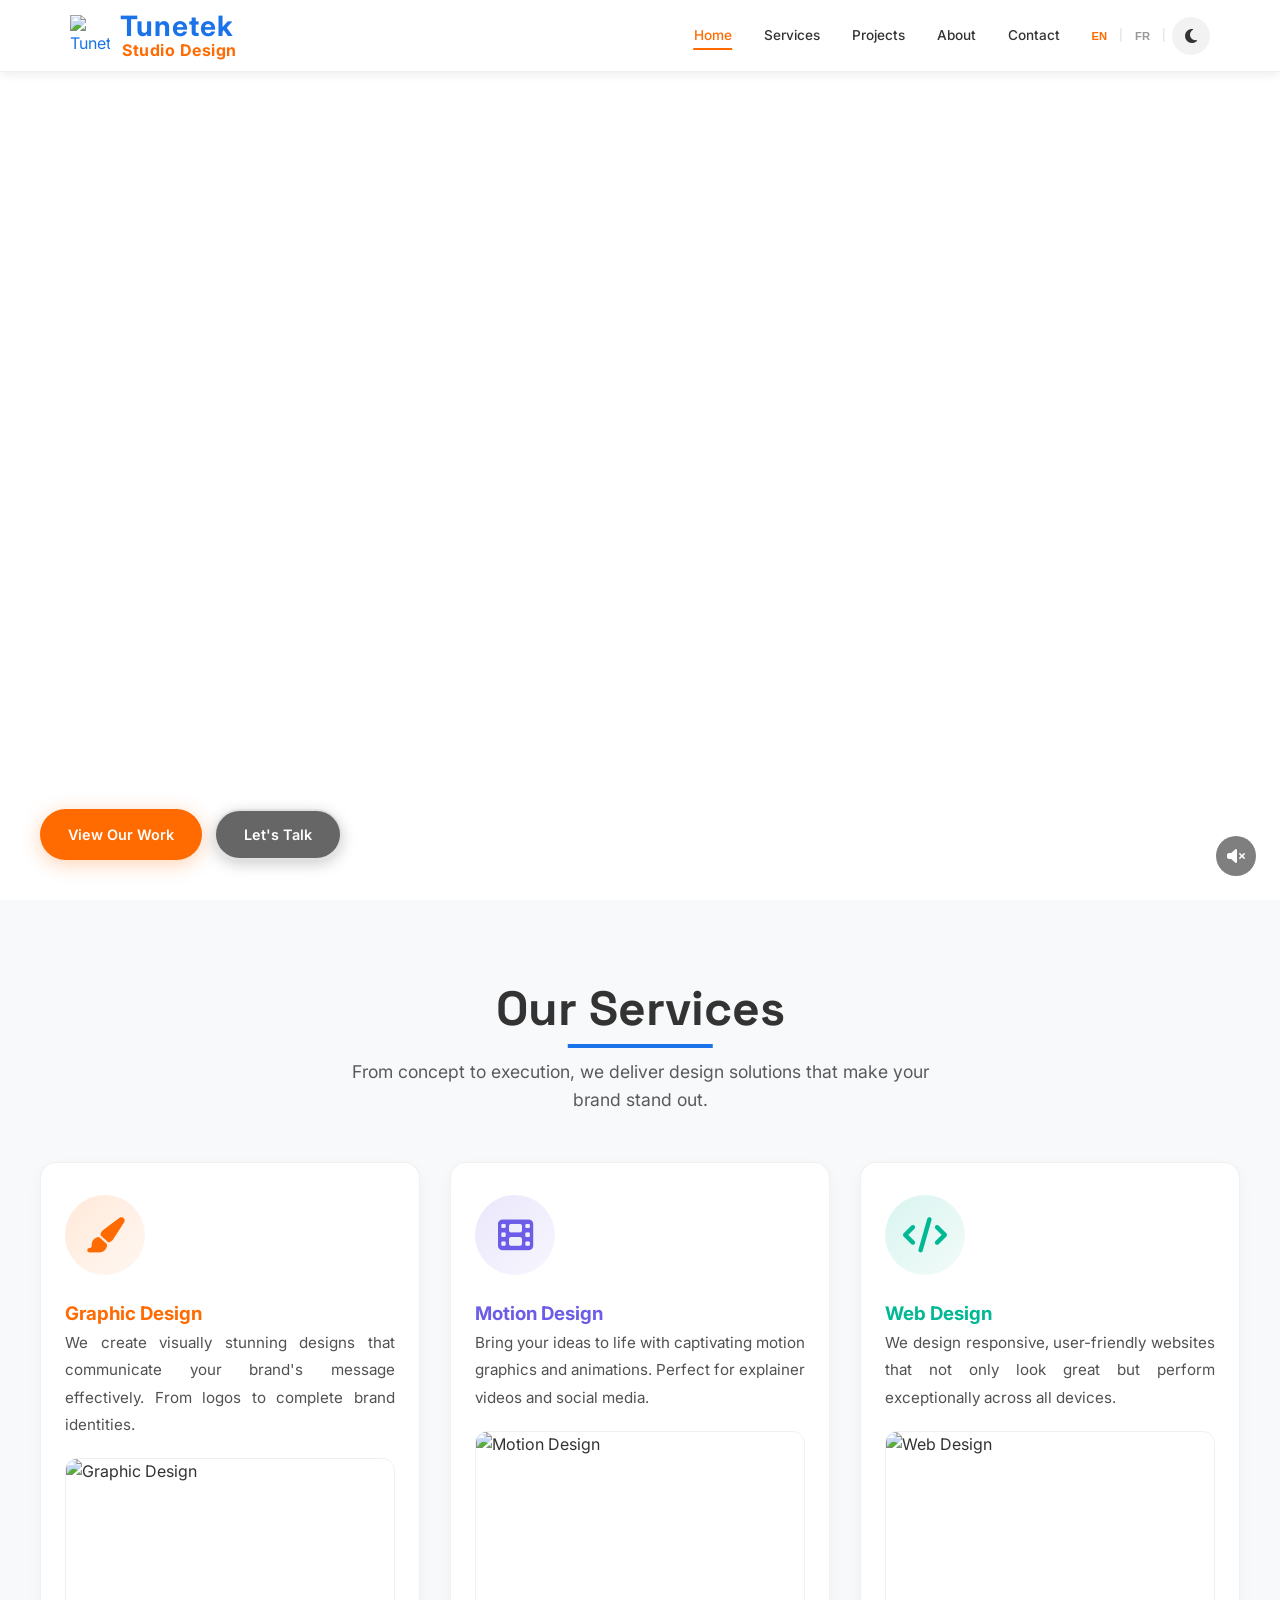
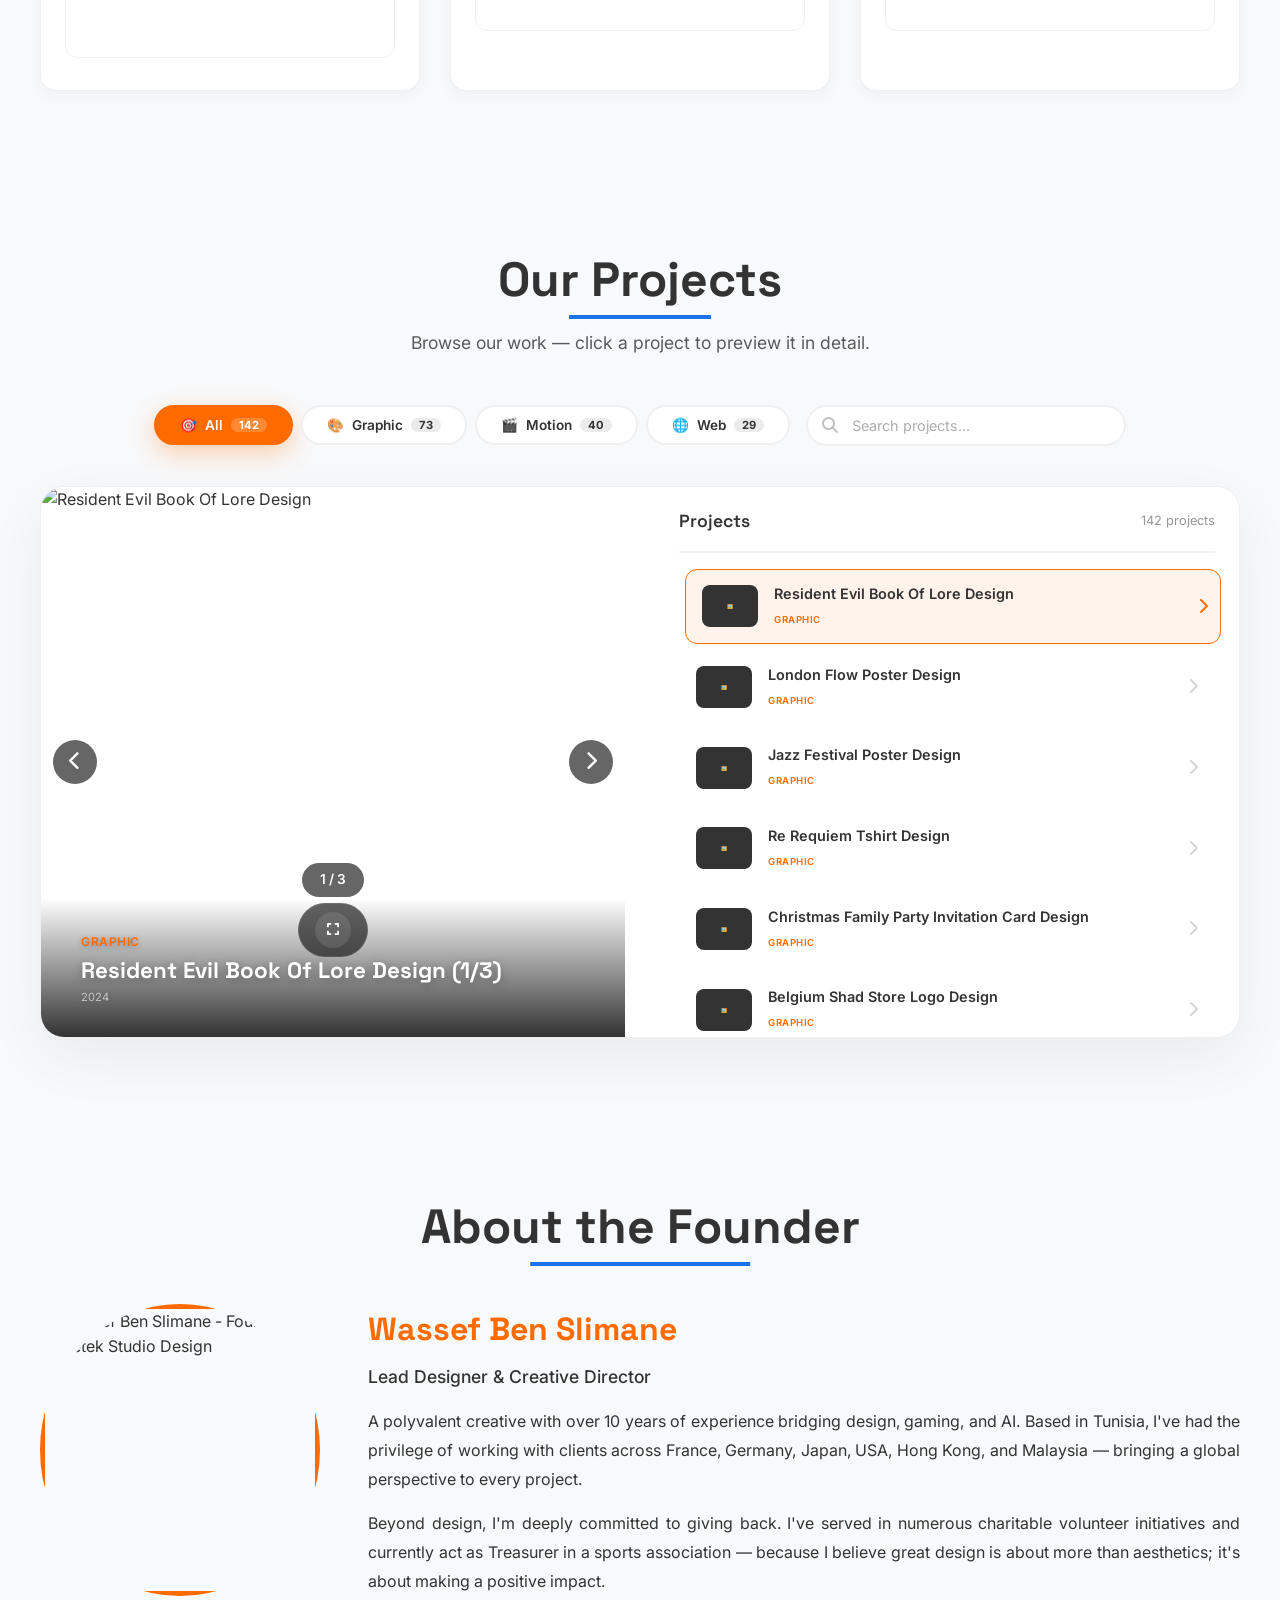
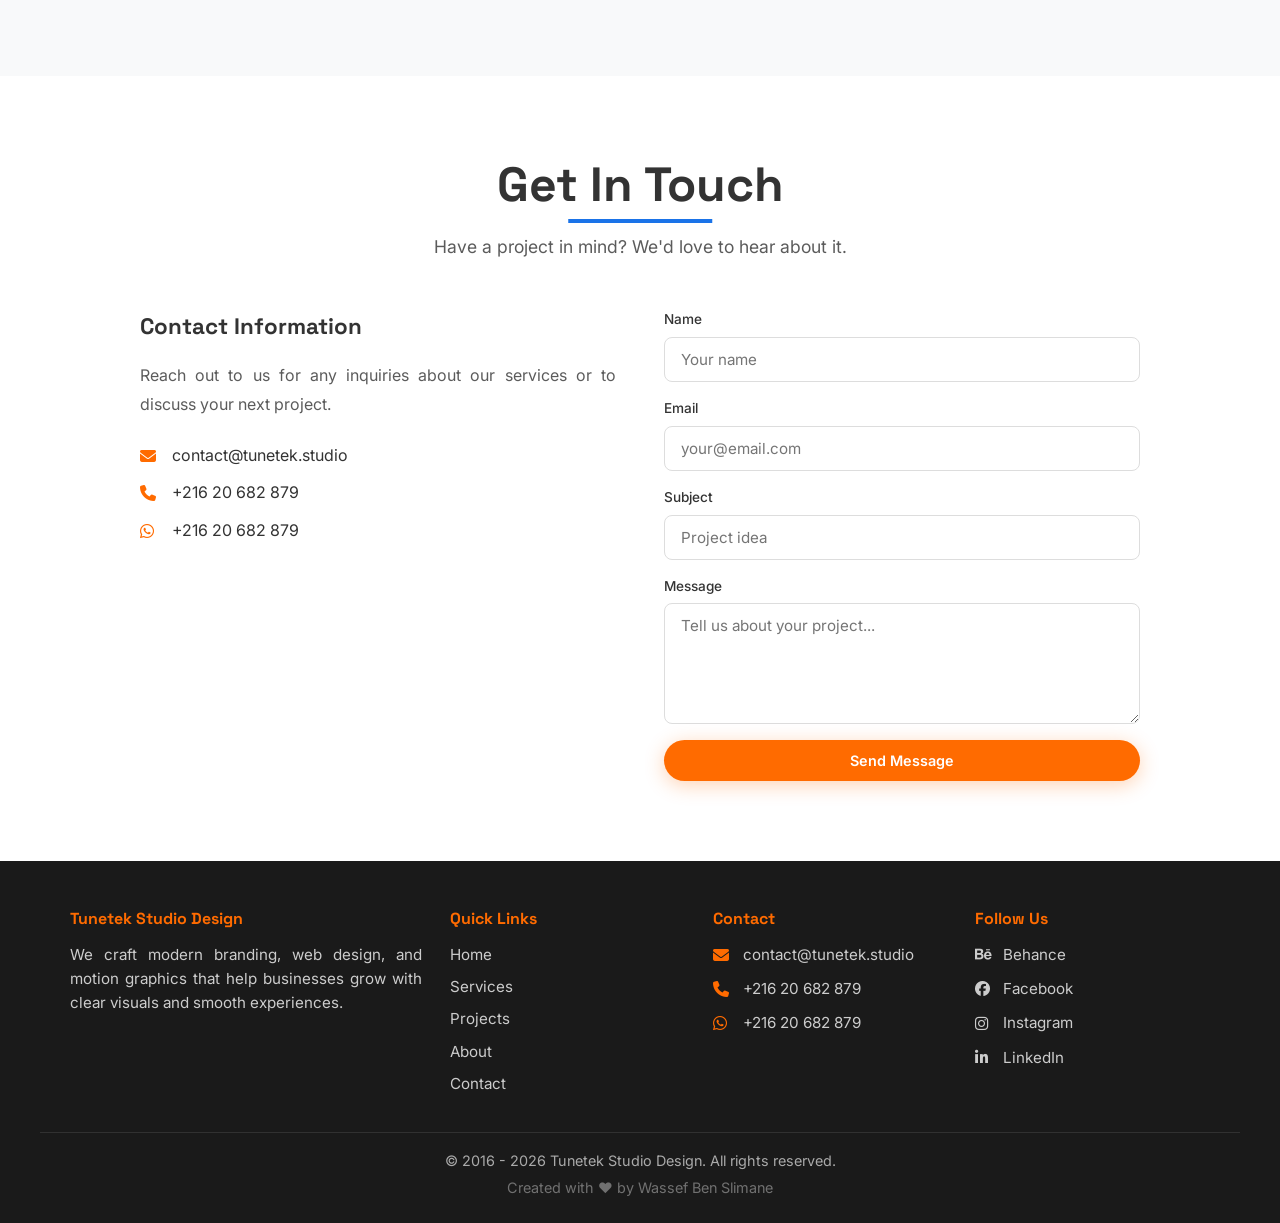
==== commit 52139c6e: "fix" ====
--- a/Backup index/index.html
+++ b/Backup index/index.html
@@ -2218,7 +2218,7 @@
             align-items: center;
         }
 
-        /* ===================== ABOUT ===================== */
+        /* ===================== ABOUT - REVERTED TO ORIGINAL ===================== */
         #about {
             background-color: var(--accent-color);
         }
@@ -2227,14 +2227,29 @@
             display: grid;
             grid-template-columns: 280px 1fr;
             gap: 48px;
-            align-items: start;
+            align-items: stretch;
+        }
+
+        .about-image {
+            display: flex;
+            align-items: center;
+            justify-content: center;
+            overflow: hidden;
+            border-radius: 50%;
         }
 
         .about-image img {
             width: 100%;
-            border-radius: 50%;
+            height: 100%;
+            object-fit: cover;
             border: 5px solid var(--secondary-color);
             box-shadow: 0 10px 30px rgba(0, 0, 0, 0.1);
+        }
+
+        .about-content {
+            display: flex;
+            flex-direction: column;
+            justify-content: center;
         }
 
         .about-content h3 {
@@ -2261,24 +2276,44 @@
             text-justify: inter-word;
         }
 
+        .about-content p:last-of-type {
+            margin-bottom: 0;
+        }
+
         @media (max-width: 768px) {
             .about-grid {
                 grid-template-columns: 1fr;
                 gap: 32px;
+                align-items: start;
             }
             .about-image {
                 max-width: 250px;
                 margin: 0 auto;
+                height: 250px;
+            }
+            .about-image img {
+                height: 100%;
+                object-fit: cover;
+            }
+            .about-content {
+                justify-content: flex-start;
+            }
+            .about-content h3 {
+                text-align: center;
+            }
+            .about-content .role {
+                text-align: center;
             }
             .about-content p {
                 text-align: justify;
                 text-justify: inter-word;
             }
-            .about-content h3 {
-                text-align: center;
-            }
-            .about-content .role {
-                text-align: center;
+        }
+
+        @media (max-width: 480px) {
+            .about-image {
+                height: 200px;
+                max-width: 200px;
             }
         }
 
@@ -2910,10 +2945,10 @@
                     <span class="role" data-i18n="about.role">Lead Designer & Creative Director</span>
                     
                     <p data-i18n="about.desc1">
-                        With over 10 years of experience in graphic, motion, and web design, Wassef Ben Slimane founded Tunetek Studio Design to blend artistic creativity with technical excellence.
+                        A polyvalent creative with over 10 years of experience bridging design, gaming, and AI. Based in Tunisia, I've had the privilege of working with clients across France, Germany, Japan, USA, Hong Kong, and Malaysia — bringing a global perspective to every project.
                     </p>
                     <p data-i18n="about.desc2">
-                        After working with leading design agencies worldwide, he established the studio in 2016, which has since become known for innovative design solutions that are both visually appealing and functionally effective.
+                        Beyond design, I'm deeply committed to giving back. I've served in numerous charitable volunteer initiatives and currently act as Treasurer in a sports association — because I believe great design is about more than aesthetics; it's about making a positive impact.
                     </p>
                 </div>
             </div>
@@ -3425,8 +3460,8 @@
                 'about.title': 'About the Founder',
                 'about.name': 'Wassef Ben Slimane',
                 'about.role': 'Lead Designer & Creative Director',
-                'about.desc1': 'With over 10 years of experience in graphic, motion, and web design, Wassef Ben Slimane founded Tunetek Studio Design to blend artistic creativity with technical excellence.',
-                'about.desc2': 'After working with leading design agencies worldwide, he established the studio in 2016, which has since become known for innovative design solutions that are both visually appealing and functionally effective.',
+                'about.desc1': 'A polyvalent creative with over 10 years of experience bridging design, gaming, and AI. Based in Tunisia, I\'ve had the privilege of working with clients across France, Germany, Japan, USA, Hong Kong, and Malaysia — bringing a global perspective to every project.',
+                'about.desc2': 'Beyond design, I\'m deeply committed to giving back. I\'ve served in numerous charitable volunteer initiatives and currently act as Treasurer in a sports association — because I believe great design is about more than aesthetics; it\'s about making a positive impact.',
                 'contact.title': 'Get In Touch',
                 'contact.subtitle': 'Have a project in mind? We\'d love to hear about it.',
                 'contact.info.title': 'Contact Information',
@@ -3478,8 +3513,8 @@
                 'about.title': 'À propos du Fondateur',
                 'about.name': 'Wassef Ben Slimane',
                 'about.role': 'Designer Principal & Directeur Créatif',
-                'about.desc1': 'Avec plus de 10 ans d\'expérience en design graphique, motion et web, Wassef Ben Slimane a fondé Tunetek Studio Design pour allier créativité artistique et excellence technique.',
-                'about.desc2': 'Après avoir travaillé avec des agences de design de premier plan dans le monde entier, il a créé le studio en 2016, qui est depuis devenu connu pour ses solutions de design innovantes à la fois visuellement attrayantes et fonctionnellement efficaces.',
+                'about.desc1': 'Un créatif polyvalent avec plus de 10 ans d\'expérience à la croisée du design, du gaming et de l\'IA. Basé en Tunisie, j\'ai eu le privilège de travailler avec des clients à travers la France, l\'Allemagne, le Japon, les États-Unis, Hong Kong et la Malaisie — apportant une perspective globale à chaque projet.',
+                'about.desc2': 'Au-delà du design, je suis profondément engagé à redonner. J\'ai participé à de nombreuses initiatives bénévoles caritatives et je suis actuellement Trésorier dans une association sportive — parce que je crois qu\'un bon design va au-delà de l\'esthétique ; il s\'agit d\'avoir un impact positif.',
                 'contact.title': 'Contactez-nous',
                 'contact.subtitle': 'Vous avez un projet en tête ? Nous serions ravis d\'en discuter.',
                 'contact.info.title': 'Informations de contact',
@@ -3945,6 +3980,7 @@
                     }
                     this.preview.classList.remove('web-fit-mode');
                 } else {
+                    // ===== GRAPHIC PROJECT - WITH LOADING ANIMATION =====
                     mediaElement = document.createElement('img');
                     mediaElement.className = 'preview-media';
                     mediaElement.src = filePath;
@@ -3959,14 +3995,51 @@
                     };
                     this.previewControls.style.opacity = '1';
                     
+                    // ===== LOADING OVERLAY FOR GRAPHIC =====
                     const loadingOverlay = document.createElement('div');
-                    loadingOverlay.className = 'graphic-loading-overlay';
+                    loadingOverlay.className = 'graphic-loading-overlay active';
                     loadingOverlay.innerHTML = `
                         <div class="graphic-loading-spinner"></div>
                         <div class="graphic-loading-progress">0%</div>
                     `;
                     this.preview.appendChild(loadingOverlay);
                     
+                    // Track image loading progress
+                    let progressInterval = null;
+                    let progress = 0;
+                    
+                    progressInterval = setInterval(() => {
+                        progress += Math.random() * 4 + 2;
+                        if (progress > 85) progress = 85;
+                        const progressText = loadingOverlay.querySelector('.graphic-loading-progress');
+                        if (progressText) progressText.textContent = Math.min(Math.round(progress), 85) + '%';
+                    }, 150);
+                    
+                    mediaElement.onload = () => {
+                        if (progressInterval) {
+                            clearInterval(progressInterval);
+                            progressInterval = null;
+                        }
+                        const progressText = loadingOverlay.querySelector('.graphic-loading-progress');
+                        if (progressText) progressText.textContent = '100%';
+                        setTimeout(() => {
+                            loadingOverlay.classList.remove('active');
+                        }, 300);
+                    };
+                    
+                    mediaElement.onerror = () => {
+                        if (progressInterval) {
+                            clearInterval(progressInterval);
+                            progressInterval = null;
+                        }
+                        const progressText = loadingOverlay.querySelector('.graphic-loading-progress');
+                        if (progressText) progressText.textContent = '100%';
+                        setTimeout(() => {
+                            loadingOverlay.classList.remove('active');
+                        }, 300);
+                    };
+                    
+                    // ===== GRAPHIC SLIDESHOW NAVIGATION =====
                     if (this.graphicProjectFiles.length > 1) {
                         const navContainer = document.createElement('div');
                         navContainer.className = 'graphic-slide-nav';
@@ -4501,9 +4574,7 @@
                         this.webFitBtn.classList.add('active');
                         this.webFitBtn.innerHTML = '<i class="fas fa-compress-alt"></i>';
                         this.webFitBtn.title = 'Reset view';
-                        // KEY FIX: Scroll to top to ensure overlay is positioned correctly
                         this.preview.scrollTop = 0;
-                        // Force reflow to ensure sticky positioning works
                         void this.preview.offsetHeight;
                     } else {
                         img.style.objectFit = 'contain';
@@ -4576,7 +4647,6 @@
                     this.webFitBtn.classList.remove('active');
                     this.webFitBtn.innerHTML = '<i class="fas fa-arrows-alt-h"></i>';
                 }
-                // Reset overlay visibility
                 this.previewOverlay.style.display = 'block';
             }
 
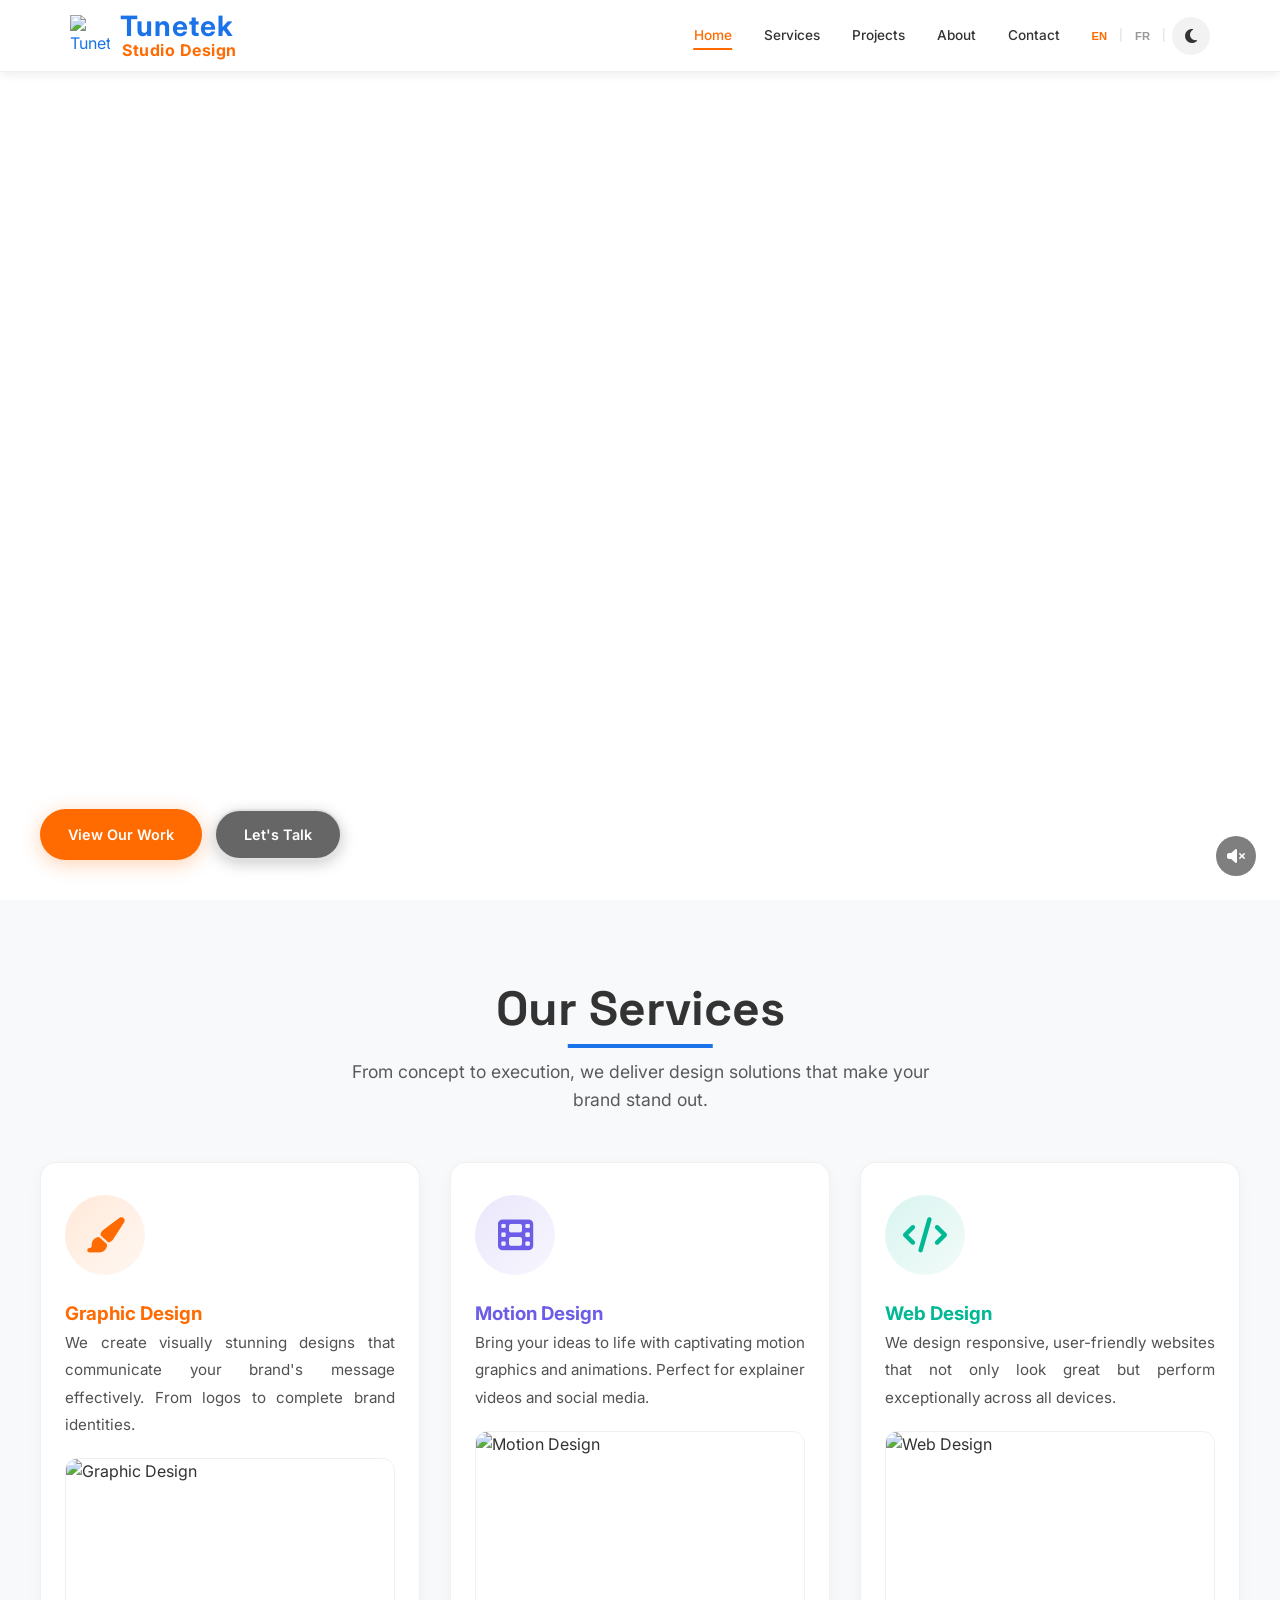
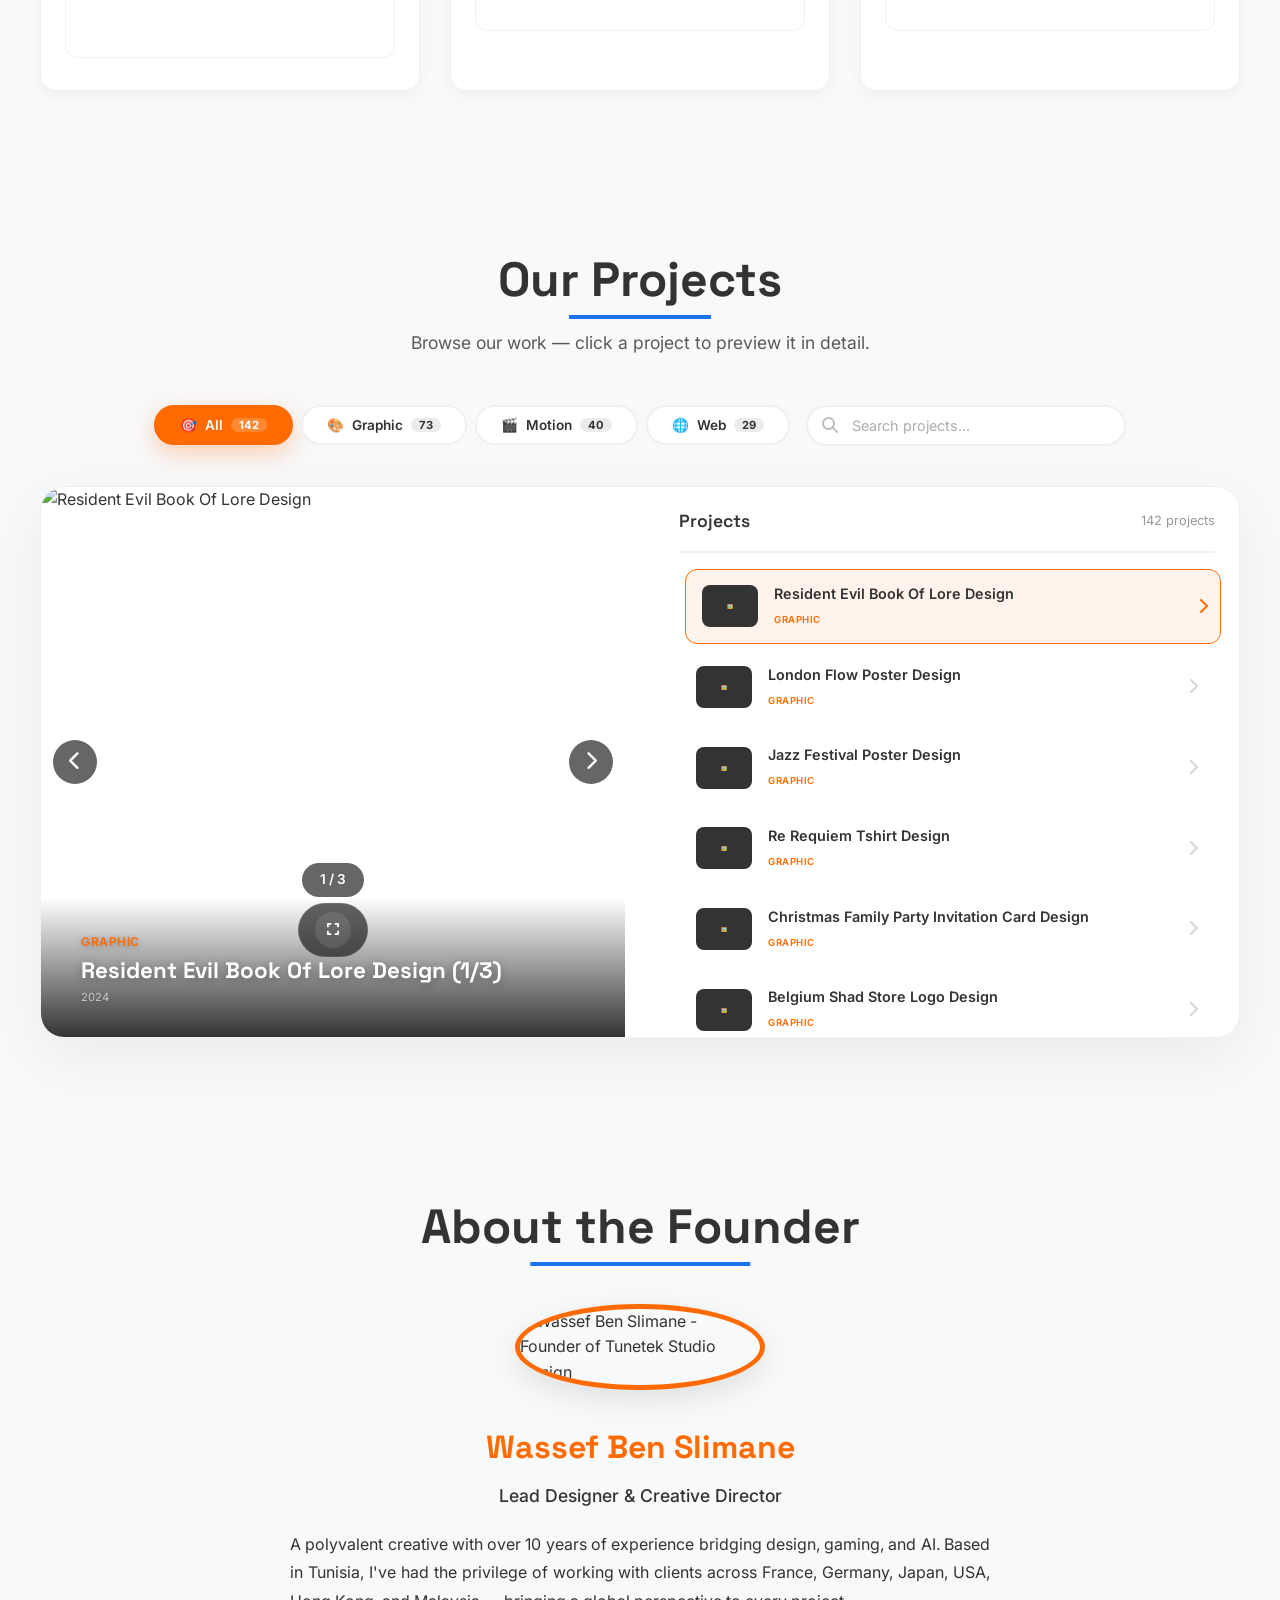
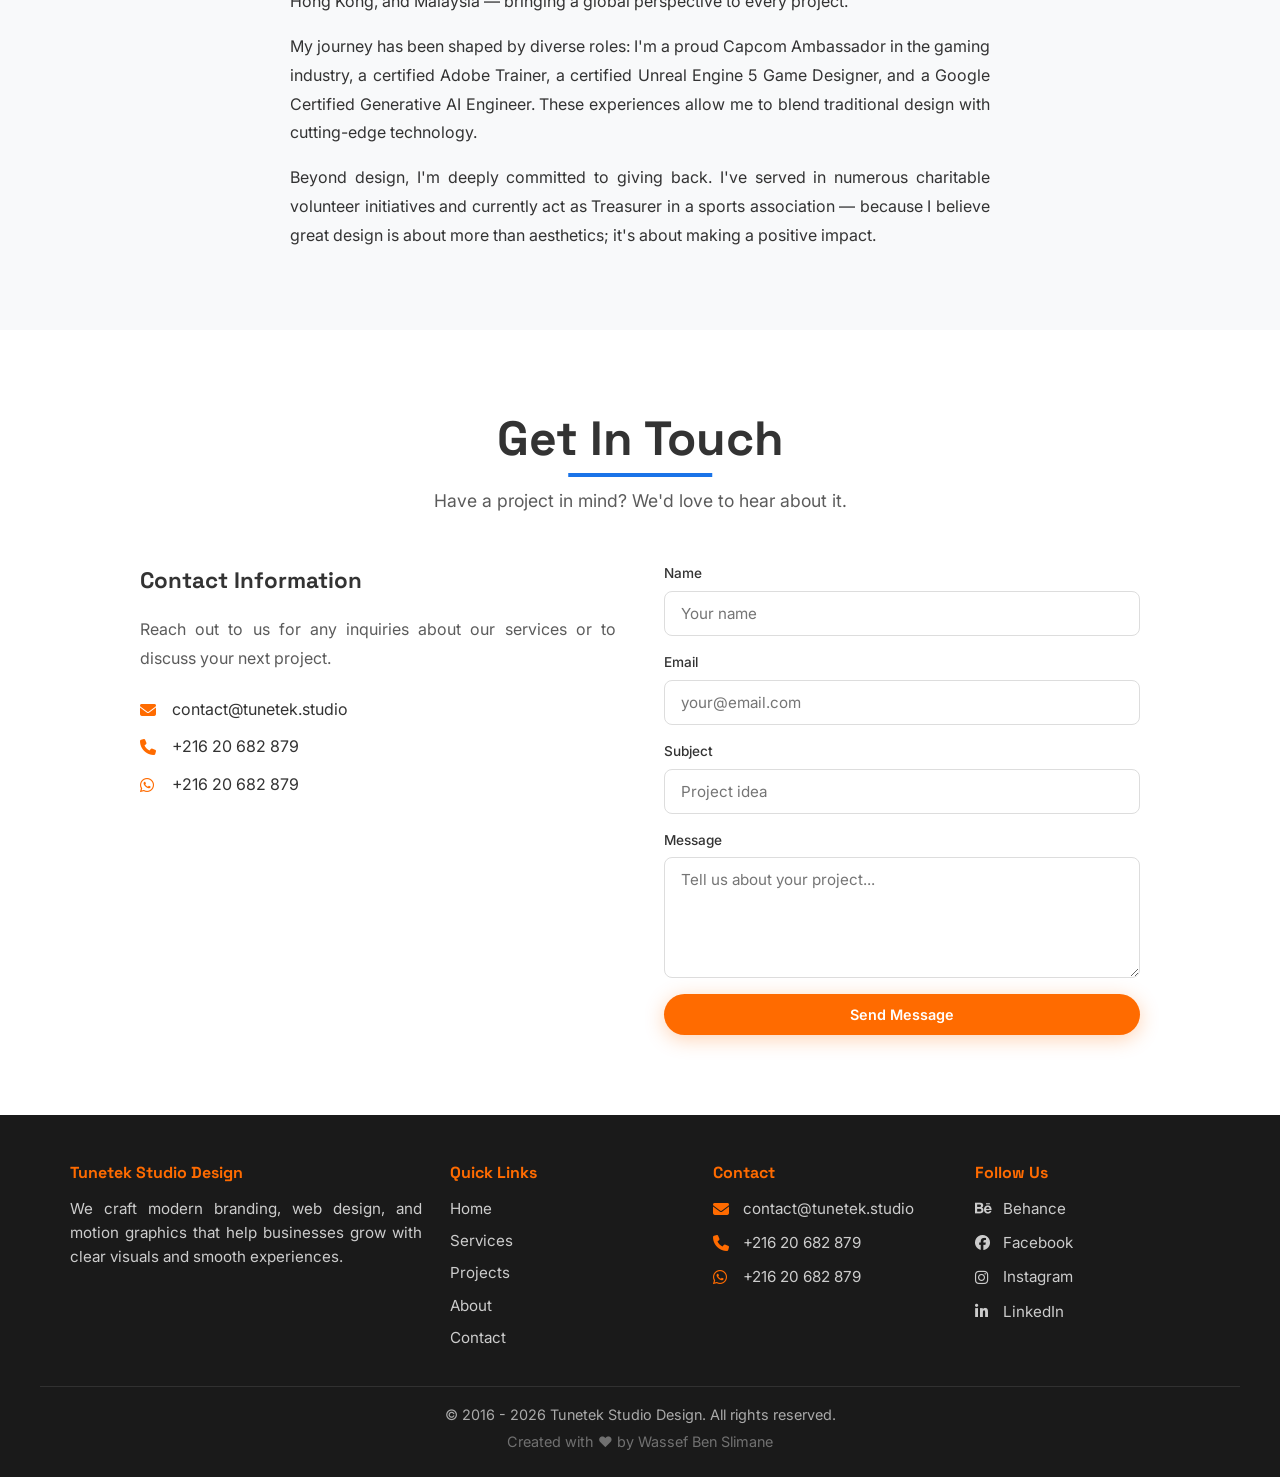
==== commit 7c3be46f: "fix" ====
--- a/Backup index/index.html
+++ b/Backup index/index.html
@@ -1198,7 +1198,7 @@
             text-shadow: 0 1px 6px rgba(0,0,0,0.3);
         }
 
-        /* ===================== WEB FIT MODE - OVERLAY PERFECTLY FIXED ===================== */
+        /* ===================== WEB FIT MODE ===================== */
         .split-preview.web-fit-mode {
             overflow: auto !important;
             align-items: flex-start !important;
@@ -1221,7 +1221,6 @@
             display: block !important;
         }
 
-        /* Overlay becomes sticky in fit-mode - PERFECTLY FIXED AT BOTTOM */
         .split-preview.web-fit-mode .preview-overlay {
             position: sticky !important;
             bottom: 0 !important;
@@ -1279,7 +1278,7 @@
             display: none !important;
         }
 
-        /* ===================== CONTROLS - Always visible in preview ===================== */
+        /* ===================== CONTROLS ===================== */
         .preview-controls {
             position: absolute;
             bottom: 80px;
@@ -1297,7 +1296,6 @@
             pointer-events: auto;
         }
 
-        /* Controls in fit-mode stay visible */
         .split-preview.web-fit-mode .preview-controls {
             position: sticky !important;
             bottom: 100px !important;
@@ -1308,7 +1306,6 @@
             margin-top: auto !important;
         }
 
-        /* Controls in fullscreen - show only fullscreen toggle */
         .split-preview:fullscreen .preview-controls {
             display: flex !important;
             opacity: 1 !important;
@@ -1324,7 +1321,6 @@
             border: 1px solid rgba(255,255,255,0.1) !important;
         }
 
-        /* In fullscreen, only show the fullscreen button */
         .split-preview:fullscreen .preview-controls .video-controls-group,
         .split-preview:fullscreen .preview-controls .web-controls-group .divider,
         .split-preview:fullscreen .preview-controls .web-controls-group .web-fit-btn,
@@ -1401,7 +1397,6 @@
             align-items: center;
         }
 
-        /* ===================== DIVIDER STYLES ===================== */
         .preview-controls .divider {
             width: 1px;
             height: 28px;
@@ -2218,38 +2213,36 @@
             align-items: center;
         }
 
-        /* ===================== ABOUT - REVERTED TO ORIGINAL ===================== */
+        /* ===================== ABOUT - CENTERED LAYOUT ===================== */
         #about {
             background-color: var(--accent-color);
         }
 
         .about-grid {
-            display: grid;
-            grid-template-columns: 280px 1fr;
-            gap: 48px;
-            align-items: stretch;
+            display: flex;
+            flex-direction: column;
+            align-items: center;
+            gap: 32px;
+            max-width: 800px;
+            margin: 0 auto;
         }
 
         .about-image {
-            display: flex;
-            align-items: center;
-            justify-content: center;
-            overflow: hidden;
-            border-radius: 50%;
+            max-width: 250px;
+            width: 100%;
+            margin: 0 auto;
         }
 
         .about-image img {
             width: 100%;
-            height: 100%;
-            object-fit: cover;
+            border-radius: 50%;
             border: 5px solid var(--secondary-color);
             box-shadow: 0 10px 30px rgba(0, 0, 0, 0.1);
         }
 
         .about-content {
-            display: flex;
-            flex-direction: column;
-            justify-content: center;
+            text-align: center;
+            width: 100%;
         }
 
         .about-content h3 {
@@ -2258,14 +2251,16 @@
             font-weight: 700;
             color: var(--secondary-color);
             margin-bottom: 0.5rem;
+            text-align: center;
         }
 
         .about-content .role {
             color: var(--text-color);
             font-weight: 500;
-            margin-bottom: 16px;
+            margin-bottom: 20px;
             display: block;
             font-size: 1.1rem;
+            text-align: center;
         }
 
         .about-content p {
@@ -2274,46 +2269,21 @@
             margin-bottom: 16px;
             text-align: justify;
             text-justify: inter-word;
+            max-width: 700px;
+            margin-left: auto;
+            margin-right: auto;
         }
 
         .about-content p:last-of-type {
             margin-bottom: 0;
         }
 
-        @media (max-width: 768px) {
-            .about-grid {
-                grid-template-columns: 1fr;
-                gap: 32px;
-                align-items: start;
-            }
-            .about-image {
-                max-width: 250px;
-                margin: 0 auto;
-                height: 250px;
-            }
-            .about-image img {
-                height: 100%;
-                object-fit: cover;
-            }
-            .about-content {
-                justify-content: flex-start;
-            }
-            .about-content h3 {
-                text-align: center;
-            }
-            .about-content .role {
-                text-align: center;
-            }
-            .about-content p {
-                text-align: justify;
-                text-justify: inter-word;
-            }
-        }
-
         @media (max-width: 480px) {
             .about-image {
-                height: 200px;
                 max-width: 200px;
+            }
+            .about-content p {
+                max-width: 100%;
             }
         }
 
@@ -2948,6 +2918,9 @@
                         A polyvalent creative with over 10 years of experience bridging design, gaming, and AI. Based in Tunisia, I've had the privilege of working with clients across France, Germany, Japan, USA, Hong Kong, and Malaysia — bringing a global perspective to every project.
                     </p>
                     <p data-i18n="about.desc2">
+                        My journey has been shaped by diverse roles: I'm a proud Capcom Ambassador in the gaming industry, a certified Adobe Trainer, a certified Unreal Engine 5 Game Designer, and a Google Certified Generative AI Engineer. These experiences allow me to blend traditional design with cutting-edge technology.
+                    </p>
+                    <p data-i18n="about.desc3">
                         Beyond design, I'm deeply committed to giving back. I've served in numerous charitable volunteer initiatives and currently act as Treasurer in a sports association — because I believe great design is about more than aesthetics; it's about making a positive impact.
                     </p>
                 </div>
@@ -3461,7 +3434,8 @@
                 'about.name': 'Wassef Ben Slimane',
                 'about.role': 'Lead Designer & Creative Director',
                 'about.desc1': 'A polyvalent creative with over 10 years of experience bridging design, gaming, and AI. Based in Tunisia, I\'ve had the privilege of working with clients across France, Germany, Japan, USA, Hong Kong, and Malaysia — bringing a global perspective to every project.',
-                'about.desc2': 'Beyond design, I\'m deeply committed to giving back. I\'ve served in numerous charitable volunteer initiatives and currently act as Treasurer in a sports association — because I believe great design is about more than aesthetics; it\'s about making a positive impact.',
+                'about.desc2': 'My journey has been shaped by diverse roles: I\'m a proud Capcom Ambassador in the gaming industry, a certified Adobe Trainer, a certified Unreal Engine 5 Game Designer, and a Google Certified Generative AI Engineer. These experiences allow me to blend traditional design with cutting-edge technology.',
+                'about.desc3': 'Beyond design, I\'m deeply committed to giving back. I\'ve served in numerous charitable volunteer initiatives and currently act as Treasurer in a sports association — because I believe great design is about more than aesthetics; it\'s about making a positive impact.',
                 'contact.title': 'Get In Touch',
                 'contact.subtitle': 'Have a project in mind? We\'d love to hear about it.',
                 'contact.info.title': 'Contact Information',
@@ -3514,7 +3488,8 @@
                 'about.name': 'Wassef Ben Slimane',
                 'about.role': 'Designer Principal & Directeur Créatif',
                 'about.desc1': 'Un créatif polyvalent avec plus de 10 ans d\'expérience à la croisée du design, du gaming et de l\'IA. Basé en Tunisie, j\'ai eu le privilège de travailler avec des clients à travers la France, l\'Allemagne, le Japon, les États-Unis, Hong Kong et la Malaisie — apportant une perspective globale à chaque projet.',
-                'about.desc2': 'Au-delà du design, je suis profondément engagé à redonner. J\'ai participé à de nombreuses initiatives bénévoles caritatives et je suis actuellement Trésorier dans une association sportive — parce que je crois qu\'un bon design va au-delà de l\'esthétique ; il s\'agit d\'avoir un impact positif.',
+                'about.desc2': 'Mon parcours a été façonné par des rôles divers : je suis un fier Ambassadeur Capcom dans l\'industrie du jeu vidéo, un Formateur Certifié Adobe, un Concepteur de Jeux Certifié Unreal Engine 5, et un Ingénieur IA Générative Certifié Google. Ces expériences me permettent de fusionner le design traditionnel avec la technologie de pointe.',
+                'about.desc3': 'Au-delà du design, je suis profondément engagé à redonner. J\'ai participé à de nombreuses initiatives bénévoles caritatives et je suis actuellement Trésorier dans une association sportive — parce que je crois qu\'un bon design va au-delà de l\'esthétique ; il s\'agit d\'avoir un impact positif.',
                 'contact.title': 'Contactez-nous',
                 'contact.subtitle': 'Vous avez un projet en tête ? Nous serions ravis d\'en discuter.',
                 'contact.info.title': 'Informations de contact',
@@ -3889,12 +3864,10 @@
                 this.previewYear.textContent = item.year;
                 this.previewVideoBadge.style.display = item.isVideo ? 'flex' : 'none';
                 
-                // Show correct controls
                 this.videoControlsGroup.style.display = item.category === 'motion' ? 'flex' : 'none';
                 this.webControlsGroup.style.display = item.category === 'web' ? 'flex' : 'none';
                 this.graphicControlsGroup.style.display = item.category === 'graphic' ? 'flex' : 'none';
                 
-                // Reset states
                 this.isVideoPlaying = false;
                 this.videoPlayBtn.innerHTML = '<i class="fas fa-play"></i>';
                 this.videoProgressFill.style.width = '0%';
@@ -3902,7 +3875,6 @@
                 this.preview.scrollLeft = 0;
                 this.preview.classList.remove('web-fit-mode');
                 
-                // Remove old navigation and loading overlay
                 const oldNav = this.preview.querySelector('.graphic-slide-nav');
                 if (oldNav) oldNav.remove();
                 const oldCounter = this.preview.querySelector('.graphic-slide-counter');
@@ -3980,7 +3952,6 @@
                     }
                     this.preview.classList.remove('web-fit-mode');
                 } else {
-                    // ===== GRAPHIC PROJECT - WITH LOADING ANIMATION =====
                     mediaElement = document.createElement('img');
                     mediaElement.className = 'preview-media';
                     mediaElement.src = filePath;
@@ -3995,7 +3966,6 @@
                     };
                     this.previewControls.style.opacity = '1';
                     
-                    // ===== LOADING OVERLAY FOR GRAPHIC =====
                     const loadingOverlay = document.createElement('div');
                     loadingOverlay.className = 'graphic-loading-overlay active';
                     loadingOverlay.innerHTML = `
@@ -4004,7 +3974,6 @@
                     `;
                     this.preview.appendChild(loadingOverlay);
                     
-                    // Track image loading progress
                     let progressInterval = null;
                     let progress = 0;
                     
@@ -4039,7 +4008,6 @@
                         }, 300);
                     };
                     
-                    // ===== GRAPHIC SLIDESHOW NAVIGATION =====
                     if (this.graphicProjectFiles.length > 1) {
                         const navContainer = document.createElement('div');
                         navContainer.className = 'graphic-slide-nav';
@@ -4101,7 +4069,6 @@
                 }
                 this.preview.insertBefore(mediaElement, this.previewOverlay);
                 
-                // Overlay is always visible in preview
                 this.previewOverlay.style.opacity = '1';
                 this.previewOverlay.style.transform = 'translateY(0)';
                 this.previewOverlay.style.display = 'block';
@@ -4110,11 +4077,9 @@
                 this.setupWebControls();
                 this.setupGraphicControls();
                 
-                // Ensure fullscreen state is handled
                 if (document.fullscreenElement) {
                     this.previewOverlay.style.display = 'none';
                     this.previewControls.style.display = 'flex';
-                    // Only show fullscreen button in controls
                     this.videoControlsGroup.style.display = 'none';
                     this.webControlsGroup.style.display = 'flex';
                     this.graphicControlsGroup.style.display = 'none';
@@ -4382,17 +4347,14 @@
                                         container.style.alignItems = 'center';
                                         container.style.justifyContent = 'center';
                                         container.style.background = '#000';
-                                        // Hide overlay and show only fullscreen button
                                         this.previewOverlay.style.display = 'none';
                                         this.videoControlsGroup.style.display = 'none';
                                         this.webControlsGroup.style.display = 'none';
                                         this.graphicControlsGroup.style.display = 'none';
                                         this.previewControls.style.display = 'flex';
-                                        // Show only the fullscreen button
                                         const videoFullscreenBtn = this.videoControlsGroup.querySelector('.video-fullscreen-btn');
                                         if (videoFullscreenBtn) {
                                             this.videoControlsGroup.style.display = 'flex';
-                                            // Hide other video controls
                                             this.videoControlsGroup.querySelectorAll('*').forEach(el => {
                                                 if (!el.classList.contains('video-fullscreen-btn')) {
                                                     el.style.display = 'none';
@@ -4426,13 +4388,10 @@
                             this.preview.style.justifyContent = 'center';
                             this.preview.style.background = '';
                         }
-                        // Restore overlay and controls
                         this.previewOverlay.style.display = 'block';
                         this.previewControls.style.display = 'flex';
-                        // Show correct controls based on category
                         if (this.currentProject && this.currentProject.category === 'motion') {
                             this.videoControlsGroup.style.display = 'flex';
-                            // Restore all video controls
                             this.videoControlsGroup.querySelectorAll('*').forEach(el => {
                                 el.style.display = '';
                             });
@@ -4470,15 +4429,12 @@
                         this.webFitBtn.style.display = 'none';
                         const divider = this.webControlsGroup.querySelector('.divider');
                         if (divider) divider.style.display = 'none';
-                        // Hide overlay in fullscreen
                         this.previewOverlay.style.display = 'none';
                     } else {
                         this.webFitBtn.style.display = 'inline-flex';
                         const divider = this.webControlsGroup.querySelector('.divider');
                         if (divider) divider.style.display = 'inline-block';
-                        // Show overlay in preview
                         this.previewOverlay.style.display = 'block';
-                        // Restore fit mode state when exiting fullscreen
                         if (this.isWebFit) {
                             this.preview.classList.add('web-fit-mode');
                             img.style.objectFit = 'contain';
@@ -4506,21 +4462,17 @@
                     }
                 };
                 
-                // Fullscreen change handler
                 const fullscreenChangeHandler = () => {
                     const isFullscreen = !!document.fullscreenElement;
                     if (isFullscreen) {
-                        // In fullscreen: hide overlay, keep only fullscreen toggle in controls
                         this.previewOverlay.style.display = 'none';
                         this.previewControls.style.display = 'flex';
                         this.webFitBtn.style.display = 'none';
                         const divider = this.webControlsGroup.querySelector('.divider');
                         if (divider) divider.style.display = 'none';
-                        // Ensure video controls are hidden in fullscreen for web
                         this.videoControlsGroup.style.display = 'none';
                         this.graphicControlsGroup.style.display = 'none';
                     } else {
-                        // Exit fullscreen: show overlay, restore controls
                         this.previewOverlay.style.display = 'block';
                         this.previewControls.style.display = 'flex';
                         this.webFitBtn.style.display = 'inline-flex';
@@ -4528,7 +4480,6 @@
                         if (divider) divider.style.display = 'inline-block';
                         this.videoControlsGroup.style.display = 'none';
                         this.graphicControlsGroup.style.display = 'none';
-                        // Restore fit mode state
                         if (this.isWebFit) {
                             this.preview.classList.add('web-fit-mode');
                             img.style.objectFit = 'contain';
@@ -4553,7 +4504,6 @@
                     }
                 };
                 
-                // Remove old handler if exists
                 if (this._fullscreenChangeHandlerWeb) {
                     document.removeEventListener('fullscreenchange', this._fullscreenChangeHandlerWeb);
                 }
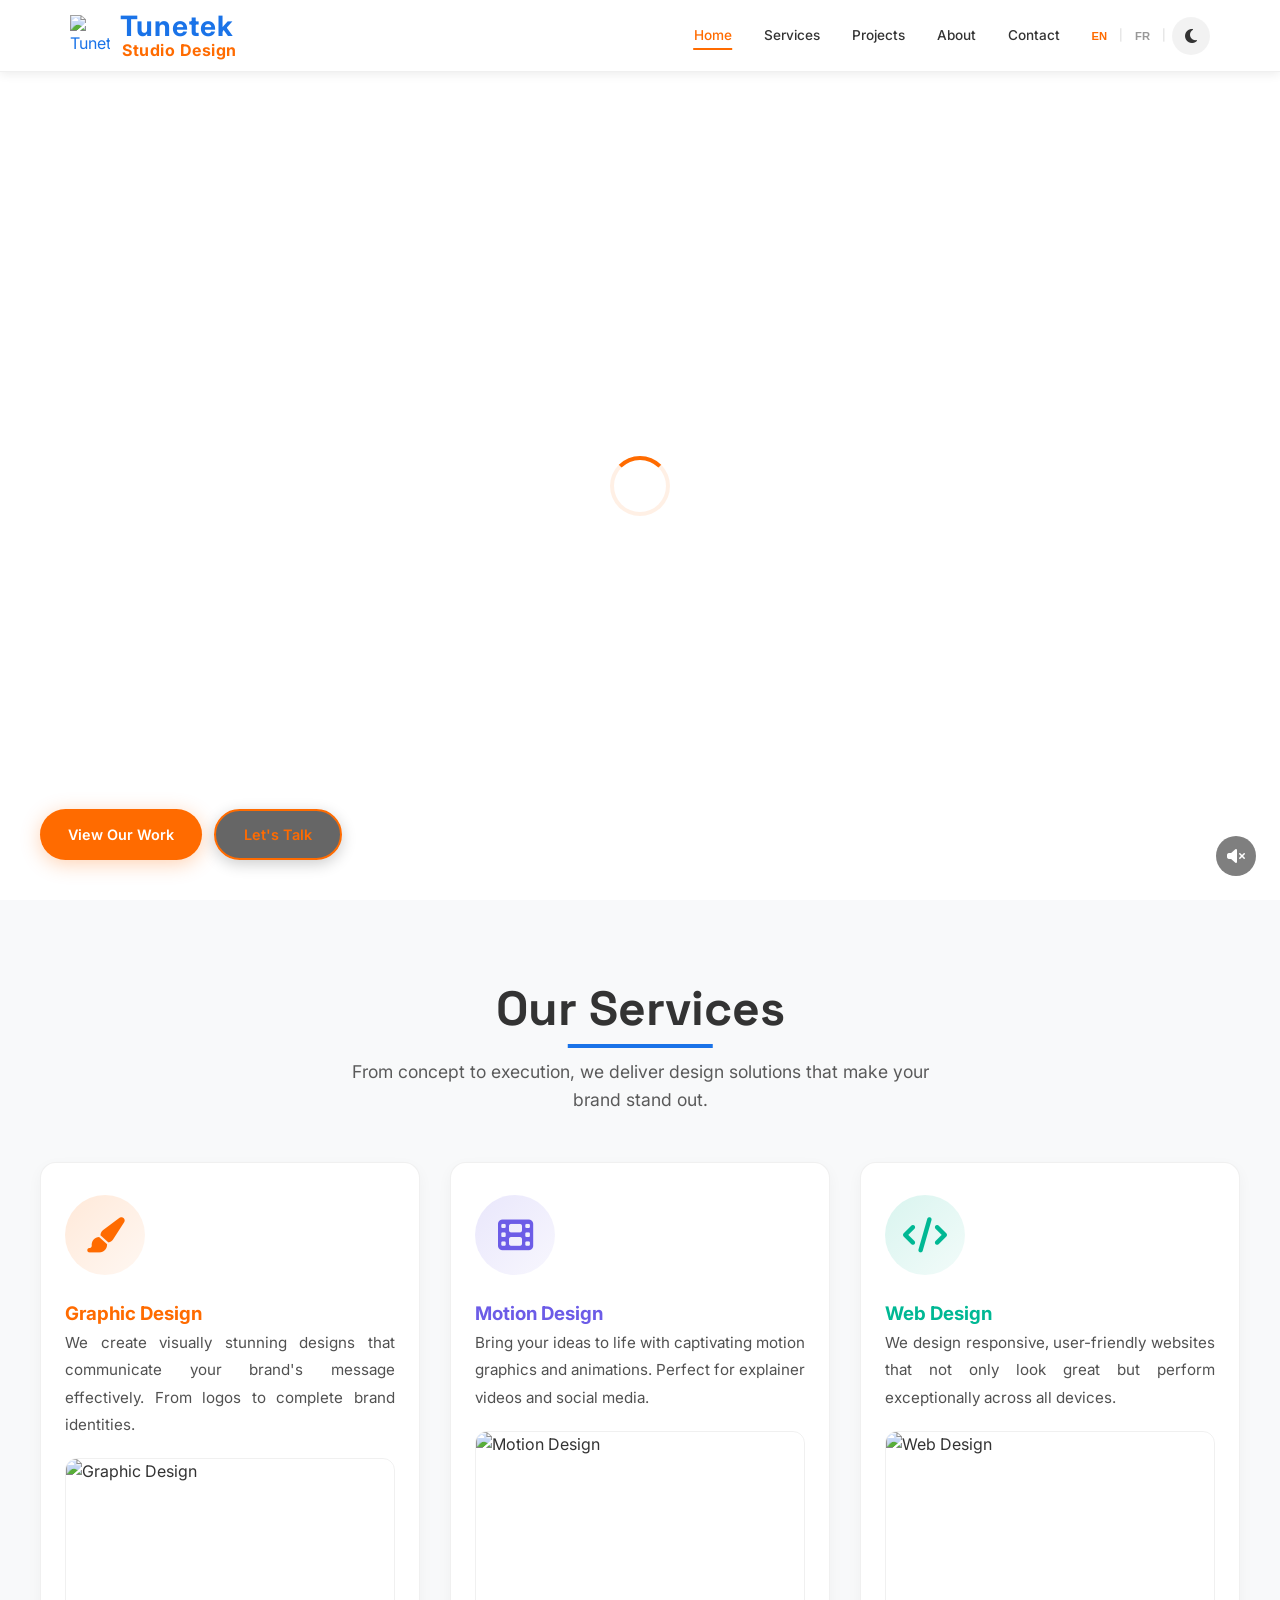
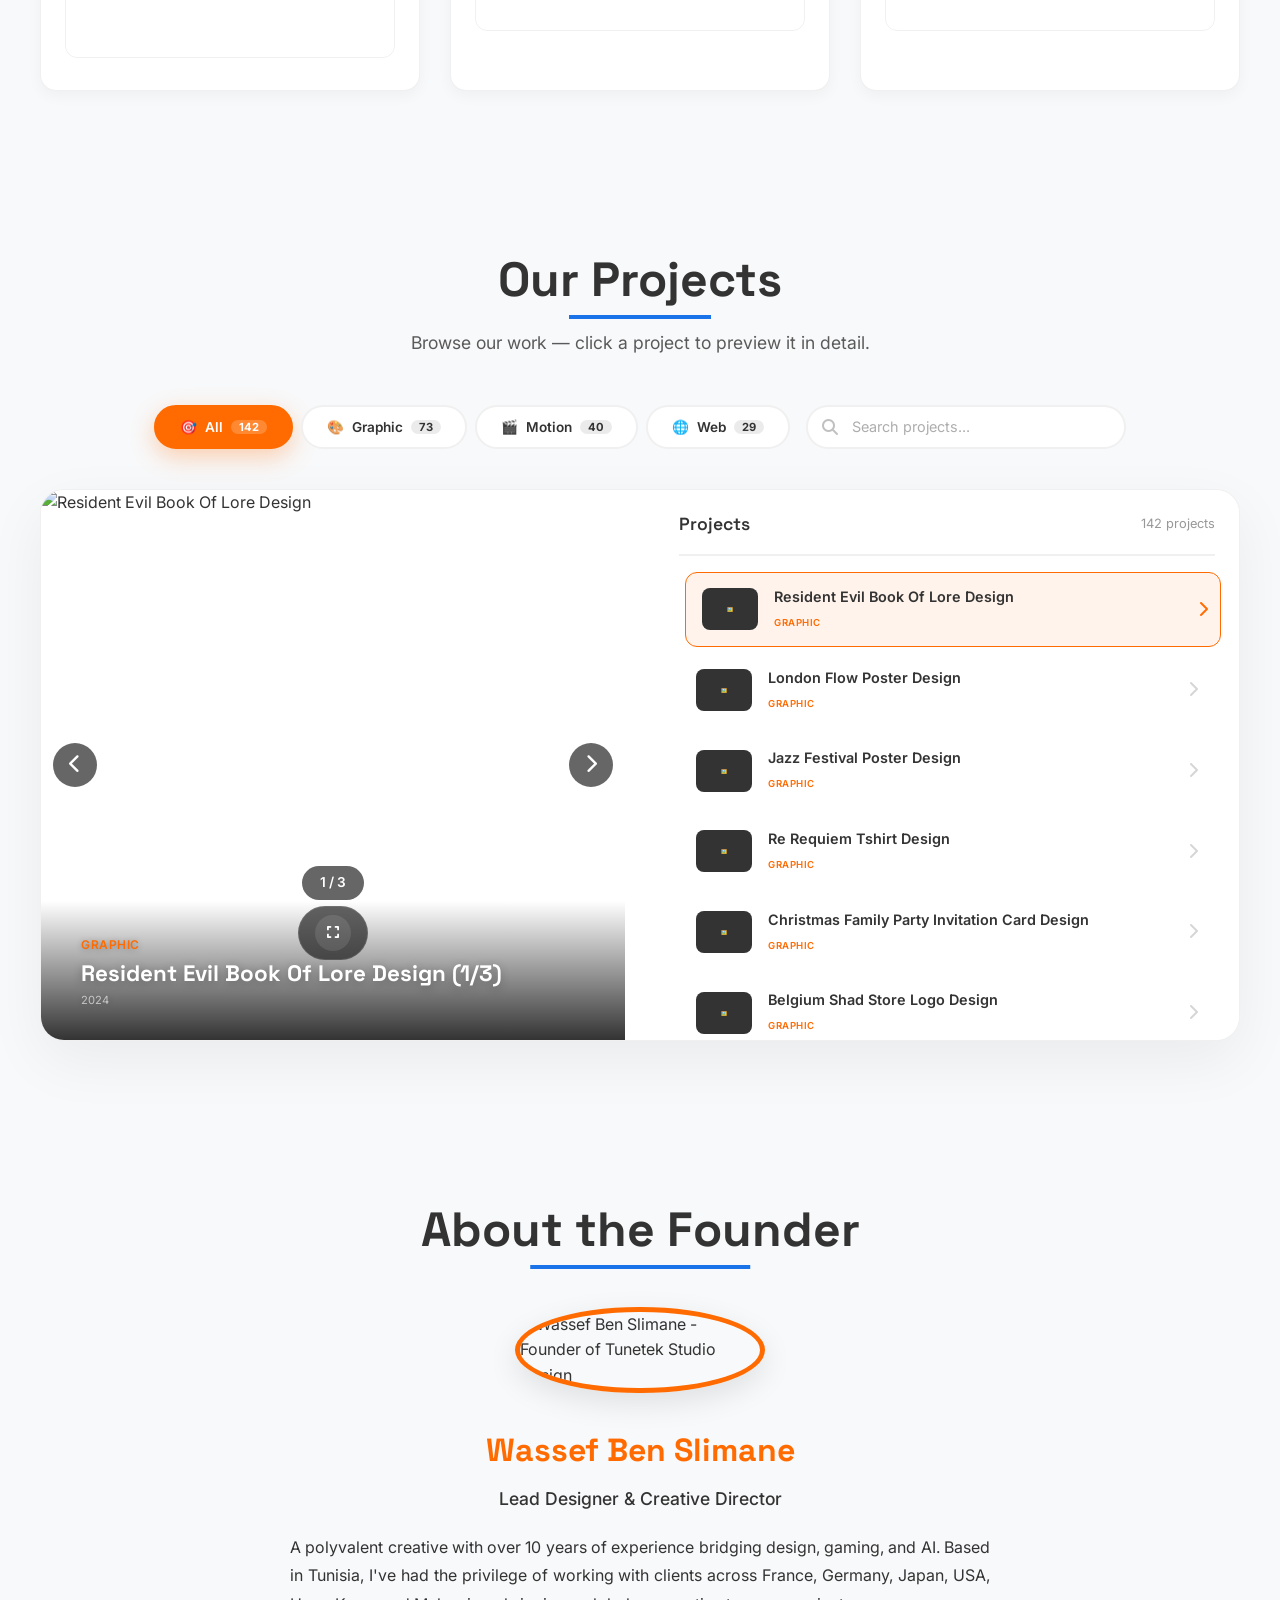
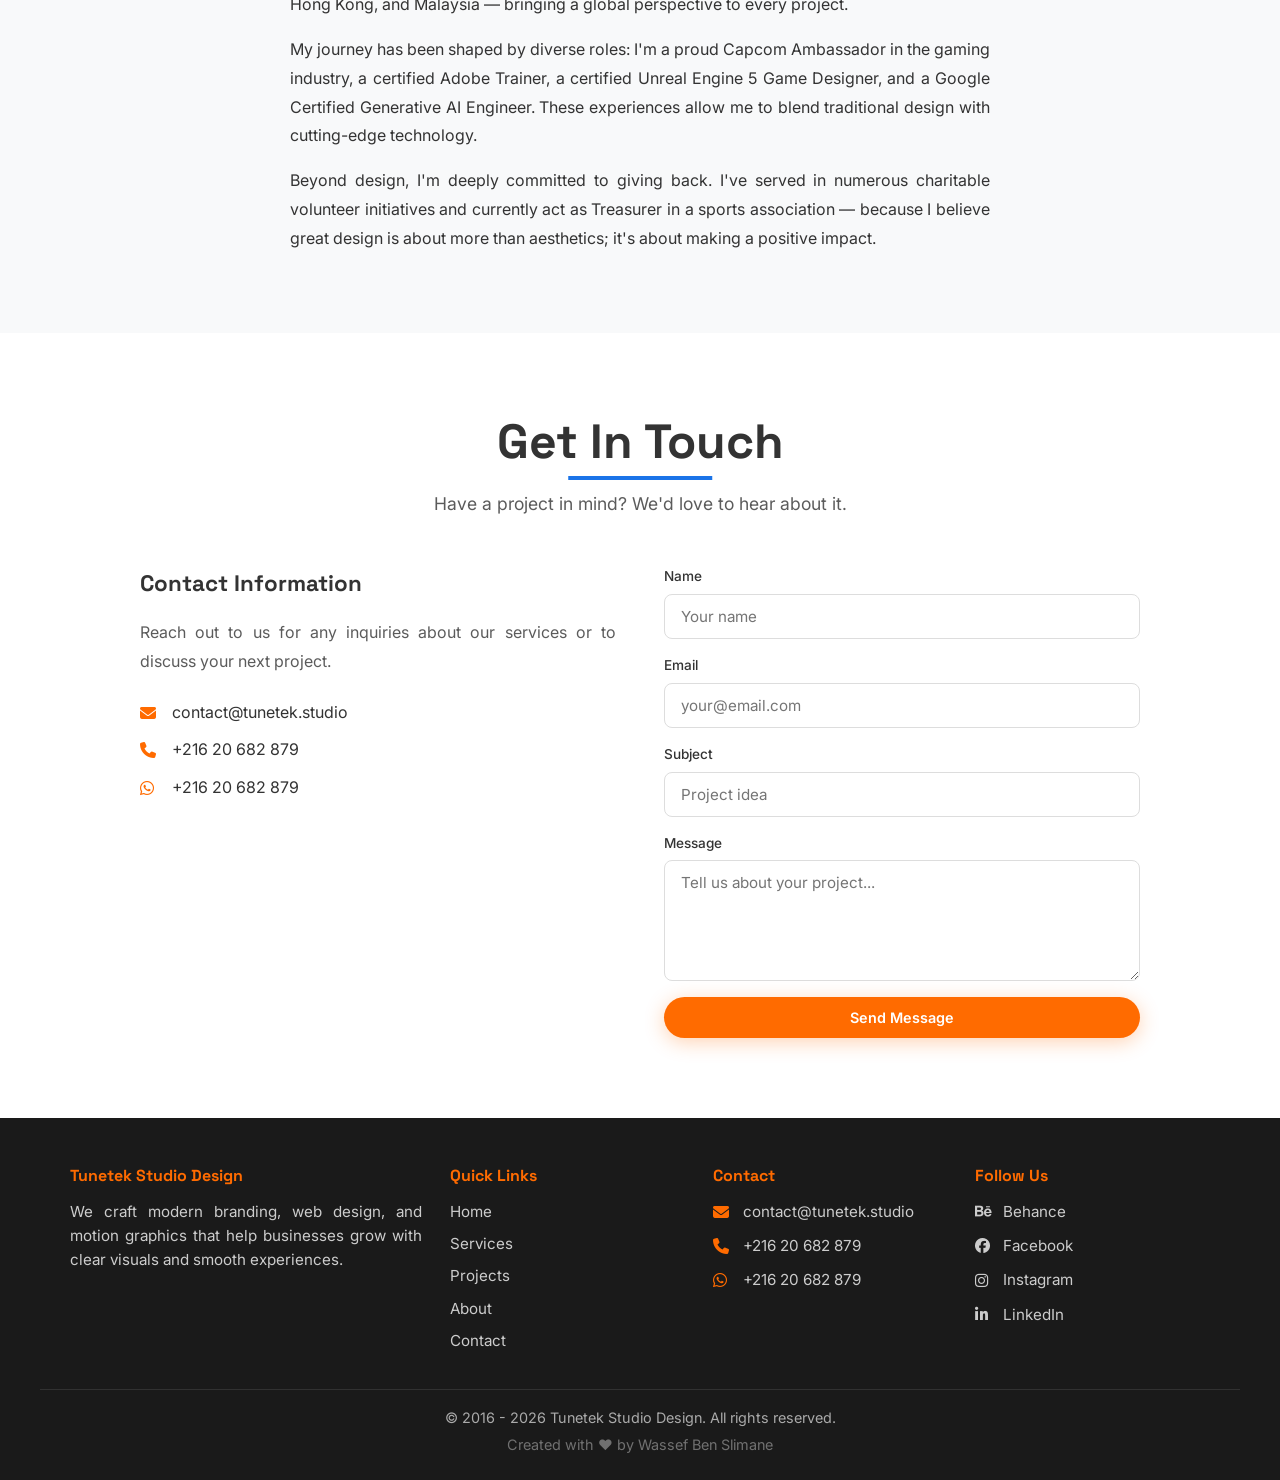
==== commit ee60f14b: "fix" ====
--- a/Backup index/index.html
+++ b/Backup index/index.html
@@ -12,7 +12,7 @@
     <link rel="icon" href="favicon-16x16.png" type="image/png" sizes="16x16">
     <link rel="apple-touch-icon" href="apple-touch-icon.png" sizes="180x180">
     
-    <!-- Fonts -->
+    <!-- Fonts with preconnect for performance -->
     <link rel="preconnect" href="https://fonts.googleapis.com">
     <link rel="preconnect" href="https://fonts.gstatic.com" crossorigin>
     <link href="https://fonts.googleapis.com/css2?family=Inter:wght@300;400;500;600;700;800;900&family=Space+Grotesk:wght@400;500;600;700&display=swap" rel="stylesheet">
@@ -48,10 +48,6 @@
             --graphic-color: #ff6b00;
             --motion-color: #6c5ce7;
             --web-color: #00b894;
-            
-            /* Loading constants */
-            --loading-timeout: 300ms;
-            --fade-timeout: 400ms;
         }
 
         /* ===================== DARK THEME ===================== */
@@ -307,7 +303,6 @@
             z-index: 9900;
             transition: all var(--transition);
             box-shadow: 0 2px 10px rgba(0, 0, 0, 0.08);
-            opacity: 1;
         }
 
         [data-theme="dark"] header {
@@ -662,19 +657,57 @@
             bottom: 0;
             overflow: hidden;
             z-index: 0;
+            background: #000;
         }
 
         .hero-video-container video {
             width: 100%;
             height: 100%;
             object-fit: cover;
-        }
-
-        .hero-content {
-            position: relative;
+            opacity: 0;
+            transition: opacity 1.5s ease-in-out;
+        }
+
+        .hero-video-container video.loaded {
+            opacity: 1;
+        }
+
+        .hero-loading-overlay {
+            position: absolute;
+            top: 0;
+            left: 0;
+            right: 0;
+            bottom: 0;
+            background: var(--tertiary-color);
+            display: flex;
+            align-items: center;
+            justify-content: center;
             z-index: 1;
-            max-width: 800px;
-            padding: 40px 0;
+            transition: opacity 0.8s ease, visibility 0.8s ease;
+        }
+
+        [data-theme="dark"] .hero-loading-overlay {
+            background: var(--tertiary-color);
+        }
+
+        .hero-loading-overlay.hidden {
+            opacity: 0;
+            visibility: hidden;
+            pointer-events: none;
+        }
+
+        .hero-loading-spinner {
+            width: 60px;
+            height: 60px;
+            border: 4px solid rgba(255, 107, 0, 0.1);
+            border-top: 4px solid var(--secondary-color);
+            border-radius: 50%;
+            animation: spin 1s linear infinite;
+        }
+
+        @keyframes spin {
+            0% { transform: rotate(0deg); }
+            100% { transform: rotate(360deg); }
         }
 
         .hero-actions-bottom {
@@ -702,10 +735,12 @@
         @media (max-width: 480px) {
             .hero-actions-bottom {
                 bottom: 16px;
-                left: 16px;
+                left: 50%;
+                transform: translateX(-50%);
                 gap: 6px;
                 flex-direction: column;
                 width: calc(100% - 32px);
+                align-items: center;
             }
             .hero-actions-bottom .btn {
                 width: 100%;
@@ -773,28 +808,29 @@
 
         .btn-secondary {
             background: rgba(0, 0, 0, 0.6);
-            color: white;
-            border: 2px solid rgba(255, 255, 255, 0.8);
+            color: var(--secondary-color);
+            border: 2px solid var(--secondary-color);
             backdrop-filter: blur(10px);
             -webkit-backdrop-filter: blur(10px);
             box-shadow: 0 4px 15px rgba(0, 0, 0, 0.2);
         }
 
         .btn-secondary:hover {
-            background: rgba(255, 255, 255, 0.2);
+            background: var(--secondary-color);
+            color: white !important;
             transform: translateY(-3px);
-            box-shadow: 0 15px 25px rgba(0, 0, 0, 0.3);
-            color: white;
+            box-shadow: 0 15px 25px rgba(255, 107, 0, 0.4);
         }
 
         [data-theme="dark"] .btn-secondary {
             background: rgba(255, 255, 255, 0.15);
-            border-color: rgba(255, 255, 255, 0.3);
-            color: white;
+            border-color: var(--secondary-color);
+            color: var(--secondary-color);
         }
 
         [data-theme="dark"] .btn-secondary:hover {
-            background: rgba(255, 255, 255, 0.25);
+            background: var(--secondary-color);
+            color: white !important;
         }
 
         /* ===================== SERVICES ===================== */
@@ -846,12 +882,10 @@
             box-shadow: 0 20px 40px rgba(0, 0, 0, 0.08);
         }
 
-        /* Service-specific accent colors */
         .service-card:nth-child(1)::before { background: linear-gradient(90deg, var(--graphic-color), #ff9a44); }
         .service-card:nth-child(2)::before { background: linear-gradient(90deg, var(--motion-color), #a29bfe); }
         .service-card:nth-child(3)::before { background: linear-gradient(90deg, var(--web-color), #55efc4); }
 
-        /* Service icon wrapper */
         .service-icon-wrapper {
             display: inline-flex;
             align-items: center;
@@ -868,7 +902,6 @@
             transform: scale(1.05) rotate(-5deg);
         }
 
-        /* Individual service icon styles */
         .service-card:nth-child(1) .service-icon-wrapper {
             background: linear-gradient(135deg, rgba(255, 107, 0, 0.15), rgba(255, 107, 0, 0.05));
             color: var(--graphic-color);
@@ -896,7 +929,6 @@
             background: linear-gradient(135deg, rgba(0, 184, 148, 0.25), rgba(0, 184, 148, 0.05));
         }
 
-        /* Service icon */
         .service-icon {
             font-size: 2.2rem;
             transition: all 0.4s ease;
@@ -907,12 +939,10 @@
             transform: scale(1.1);
         }
 
-        /* Service title with color */
         .service-card:nth-child(1) .service-title { color: var(--graphic-color); }
         .service-card:nth-child(2) .service-title { color: var(--motion-color); }
         .service-card:nth-child(3) .service-title { color: var(--web-color); }
 
-        /* Service description */
         .service-desc {
             color: var(--text-color);
             line-height: 1.8;
@@ -922,7 +952,6 @@
             text-justify: inter-word;
         }
 
-        /* Service image - subtle border */
         .service-image {
             width: 100%;
             border-radius: 12px;
@@ -977,6 +1006,7 @@
             display: flex;
             align-items: center;
             gap: 8px;
+            min-height: 44px;
         }
 
         .split-filter-btn:hover {
@@ -1026,6 +1056,7 @@
             font-size: 0.9rem;
             transition: all var(--transition);
             outline: none;
+            min-height: 44px;
         }
 
         .search-wrapper input:focus {
@@ -1059,9 +1090,12 @@
             opacity: 0.3;
             cursor: pointer;
             font-size: 0.8rem;
-            padding: 4px;
+            padding: 8px;
             display: none;
             transition: opacity var(--transition);
+            min-height: 44px;
+            min-width: 44px;
+            border-radius: 50%;
         }
 
         .search-wrapper .clear-search.visible {
@@ -1070,6 +1104,7 @@
 
         .search-wrapper .clear-search:hover {
             opacity: 0.8;
+            background: rgba(0,0,0,0.05);
         }
 
         .split-container {
@@ -1144,7 +1179,6 @@
             margin-bottom: 16px;
         }
 
-        /* ===================== OVERLAY - ALWAYS VISIBLE IN PREVIEW ===================== */
         .split-preview .preview-overlay {
             position: absolute;
             bottom: 0;
@@ -1153,27 +1187,23 @@
             padding: 30px 40px;
             background: linear-gradient(to top, rgba(0,0,0,0.8) 0%, transparent 100%);
             color: white;
-            opacity: 1 !important;
-            transform: translateY(0) !important;
-            transition: none;
             pointer-events: none;
             z-index: 2;
-            width: 100% !important;
-            min-width: 100% !important;
-            box-sizing: border-box !important;
-        }
-
-        /* Hide overlay in fullscreen */
+            width: 100%;
+            min-width: 100%;
+            box-sizing: border-box;
+        }
+
         .split-preview:fullscreen .preview-overlay {
-            display: none !important;
+            display: none;
         }
 
         .split-preview:-webkit-full-screen .preview-overlay {
-            display: none !important;
+            display: none;
         }
 
         .split-preview:-moz-full-screen .preview-overlay {
-            display: none !important;
+            display: none;
         }
 
         .split-preview .preview-overlay h3 {
@@ -1198,7 +1228,6 @@
             text-shadow: 0 1px 6px rgba(0,0,0,0.3);
         }
 
-        /* ===================== WEB FIT MODE ===================== */
         .split-preview.web-fit-mode {
             overflow: auto !important;
             align-items: flex-start !important;
@@ -1227,8 +1256,6 @@
             left: 0 !important;
             right: 0 !important;
             z-index: 10 !important;
-            opacity: 1 !important;
-            transform: translateY(0) !important;
             pointer-events: none;
             flex-shrink: 0 !important;
             margin-top: auto !important;
@@ -1239,7 +1266,6 @@
             top: auto !important;
         }
 
-        /* ===================== FULLSCREEN OVERRIDES ===================== */
         .split-preview:fullscreen {
             max-height: 100vh !important;
             min-height: 100vh !important;
@@ -1278,7 +1304,6 @@
             display: none !important;
         }
 
-        /* ===================== CONTROLS ===================== */
         .preview-controls {
             position: absolute;
             bottom: 80px;
@@ -1287,7 +1312,6 @@
             z-index: 5;
             display: flex;
             gap: 10px;
-            opacity: 1 !important;
             background: rgba(0,0,0,0.6);
             backdrop-filter: blur(10px);
             padding: 8px 16px;
@@ -1302,13 +1326,11 @@
             left: 50% !important;
             transform: translateX(-50%) !important;
             z-index: 15 !important;
-            opacity: 1 !important;
             margin-top: auto !important;
         }
 
         .split-preview:fullscreen .preview-controls {
             display: flex !important;
-            opacity: 1 !important;
             position: fixed !important;
             bottom: 40px !important;
             left: 50% !important;
@@ -1353,6 +1375,8 @@
             display: flex;
             align-items: center;
             justify-content: center;
+            min-width: 36px;
+            min-height: 36px;
         }
 
         .preview-controls button:hover {
@@ -1381,6 +1405,7 @@
             border-radius: 2px;
             cursor: pointer;
             position: relative;
+            min-height: 20px;
         }
 
         .preview-controls .video-progress .progress-bar .fill {
@@ -1572,6 +1597,32 @@
             margin-bottom: 12px;
         }
 
+        .split-list .load-more-container {
+            text-align: center;
+            padding: 20px 0 10px;
+        }
+
+        .split-list .load-more-btn {
+            padding: 10px 30px;
+            border: 2px solid var(--secondary-color);
+            background: transparent;
+            color: var(--secondary-color);
+            border-radius: 50px;
+            cursor: pointer;
+            font-weight: 600;
+            font-size: 0.85rem;
+            transition: all var(--transition);
+            font-family: var(--font-body);
+            min-height: 44px;
+        }
+
+        .split-list .load-more-btn:hover {
+            background: var(--secondary-color);
+            color: white;
+            transform: translateY(-2px);
+            box-shadow: 0 8px 25px rgba(255, 107, 0, 0.2);
+        }
+
         .split-list::-webkit-scrollbar {
             width: 4px;
         }
@@ -1612,9 +1663,12 @@
                 width: 30px;
                 height: 30px;
                 font-size: 0.75rem;
+                min-width: 30px;
+                min-height: 30px;
             }
             .preview-controls .video-progress .progress-bar {
                 width: 60px;
+                min-height: 16px;
             }
             .search-wrapper {
                 min-width: 150px;
@@ -1632,6 +1686,8 @@
                 width: 30px;
                 height: 30px;
                 font-size: 0.75rem;
+                min-width: 30px;
+                min-height: 30px;
             }
         }
 
@@ -1642,6 +1698,7 @@
             .split-filter-btn {
                 padding: 8px 14px;
                 font-size: 0.75rem;
+                min-height: 36px;
             }
             .split-preview {
                 min-height: 280px;
@@ -1666,6 +1723,7 @@
             .search-wrapper input {
                 padding: 8px 16px 8px 36px;
                 font-size: 0.8rem;
+                min-height: 36px;
             }
             .preview-controls .divider {
                 height: 20px;
@@ -1685,6 +1743,13 @@
                 width: 26px;
                 height: 26px;
                 font-size: 0.65rem;
+                min-width: 26px;
+                min-height: 26px;
+            }
+            .split-list .load-more-btn {
+                padding: 8px 20px;
+                font-size: 0.8rem;
+                min-height: 36px;
             }
         }
 
@@ -1692,6 +1757,7 @@
             .split-filter-btn {
                 padding: 6px 10px;
                 font-size: 0.65rem;
+                min-height: 32px;
             }
             .split-filter-btn .count {
                 display: none;
@@ -1728,6 +1794,7 @@
             .search-wrapper input {
                 padding: 6px 12px 6px 32px;
                 font-size: 0.7rem;
+                min-height: 32px;
             }
             .preview-controls {
                 bottom: 60px;
@@ -1741,9 +1808,12 @@
                 width: 26px;
                 height: 26px;
                 font-size: 0.65rem;
+                min-width: 26px;
+                min-height: 26px;
             }
             .preview-controls .video-progress .progress-bar {
                 width: 40px;
+                min-height: 14px;
             }
             .preview-controls .divider {
                 height: 16px;
@@ -1761,6 +1831,13 @@
                 width: 22px;
                 height: 22px;
                 font-size: 0.55rem;
+                min-width: 22px;
+                min-height: 22px;
+            }
+            .split-list .load-more-btn {
+                padding: 6px 16px;
+                font-size: 0.7rem;
+                min-height: 32px;
             }
         }
 
@@ -1793,6 +1870,8 @@
             align-items: center;
             justify-content: center;
             backdrop-filter: blur(4px);
+            min-width: 44px;
+            min-height: 44px;
         }
 
         .graphic-slide-nav button:hover {
@@ -1828,7 +1907,6 @@
             margin-bottom: 10px;
         }
 
-        /* ===================== GRAPHIC LOADING OVERLAY ===================== */
         .graphic-loading-overlay {
             position: absolute;
             top: 0;
@@ -1872,16 +1950,13 @@
             border-radius: 12px;
         }
 
-        @keyframes spin {
-            0% { transform: rotate(0deg); }
-            100% { transform: rotate(360deg); }
-        }
-
         @media (max-width: 768px) {
             .graphic-slide-nav button {
                 width: 32px;
                 height: 32px;
                 font-size: 0.8rem;
+                min-width: 32px;
+                min-height: 32px;
             }
             .graphic-slide-counter {
                 bottom: 120px;
@@ -1958,6 +2033,8 @@
             transition: all var(--transition);
             z-index: 10;
             margin: 12px;
+            min-width: 40px;
+            min-height: 40px;
         }
 
         .modal-close:hover {
@@ -2033,6 +2110,8 @@
             cursor: pointer;
             transition: all var(--transition);
             opacity: 0;
+            min-width: 40px;
+            min-height: 40px;
         }
 
         .graphic-gallery .main-view:hover .nav-btn {
@@ -2109,6 +2188,8 @@
             align-items: center;
             justify-content: center;
             transition: all var(--transition);
+            min-width: 32px;
+            min-height: 32px;
         }
 
         .motion-player .video-controls button:hover {
@@ -2123,6 +2204,7 @@
             border-radius: 2px;
             cursor: pointer;
             position: relative;
+            min-height: 20px;
         }
 
         .motion-player .video-controls .progress .progress-bar {
@@ -2171,6 +2253,8 @@
             display: flex;
             align-items: center;
             justify-content: center;
+            min-width: 40px;
+            min-height: 40px;
         }
 
         .web-viewer .view-toggle:hover {
@@ -2190,6 +2274,8 @@
             display: flex;
             align-items: center;
             justify-content: center;
+            min-width: 36px;
+            min-height: 36px;
         }
 
         .web-fit-btn:hover {
@@ -2263,7 +2349,11 @@
             text-align: center;
         }
 
-        .about-content p {
+        .about-content .about-paragraph {
+            opacity: 0;
+            transform: translateY(30px);
+            transition: opacity 0.8s cubic-bezier(0.4, 0, 0.2, 1),
+                        transform 0.8s cubic-bezier(0.4, 0, 0.2, 1);
             color: var(--text-color);
             line-height: 1.8;
             margin-bottom: 16px;
@@ -2274,16 +2364,32 @@
             margin-right: auto;
         }
 
-        .about-content p:last-of-type {
+        .about-content .about-paragraph.visible {
+            opacity: 1;
+            transform: translateY(0);
+        }
+
+        .about-content .about-paragraph:last-of-type {
             margin-bottom: 0;
+        }
+
+        @media (max-width: 768px) {
+            .about-content .about-paragraph {
+                font-size: 0.9rem;
+                line-height: 1.6;
+                padding: 0 4px;
+                max-width: 100%;
+            }
         }
 
         @media (max-width: 480px) {
             .about-image {
                 max-width: 200px;
             }
-            .about-content p {
-                max-width: 100%;
+            .about-content .about-paragraph {
+                font-size: 0.85rem;
+                line-height: 1.5;
+                padding: 0 2px;
             }
         }
 
@@ -2711,7 +2817,10 @@
     <!-- ==================== HERO ==================== -->
     <section id="hero" aria-label="Hero">
         <div class="hero-video-container">
-            <video class="hero-video" autoplay loop muted playsinline preload="metadata">
+            <div class="hero-loading-overlay" id="heroLoadingOverlay">
+                <div class="hero-loading-spinner"></div>
+            </div>
+            <video class="hero-video" autoplay loop muted playsinline preload="metadata" id="heroVideo">
                 <source src="https://raw.githubusercontent.com/WBenz/Tunetek-Studio-Design/main/hero-video.mp4" type="video/mp4">
             </video>
         </div>
@@ -2722,9 +2831,7 @@
             </button>
         </div>
 
-        <div class="container">
-            <div class="hero-content"></div>
-        </div>
+        <div class="container"></div>
 
         <div class="hero-actions-bottom">
             <a href="#portfolio" class="btn btn-primary" data-i18n="hero.cta.portfolio">
@@ -2820,7 +2927,7 @@
 
                 <div class="search-wrapper">
                     <i class="fas fa-search search-icon"></i>
-                    <input type="text" id="searchInput" placeholder="Search projects..." data-i18n="portfolio.search">
+                    <input type="text" id="searchInput" placeholder="Search projects..." data-i18n="portfolio.search" aria-label="Search projects">
                     <button class="clear-search" id="clearSearch" aria-label="Clear search">
                         <i class="fas fa-times"></i>
                     </button>
@@ -2848,7 +2955,7 @@
                             </button>
                             <div class="video-progress">
                                 <span class="time current-time">00:00</span>
-                                <div class="progress-bar">
+                                <div class="progress-bar" aria-label="Video progress">
                                     <div class="fill" id="videoProgressFill"></div>
                                 </div>
                                 <span class="time duration">00:00</span>
@@ -2914,13 +3021,13 @@
                     <h3 data-i18n="about.name">Wassef Ben Slimane</h3>
                     <span class="role" data-i18n="about.role">Lead Designer & Creative Director</span>
                     
-                    <p data-i18n="about.desc1">
+                    <p class="about-paragraph" data-i18n="about.desc1">
                         A polyvalent creative with over 10 years of experience bridging design, gaming, and AI. Based in Tunisia, I've had the privilege of working with clients across France, Germany, Japan, USA, Hong Kong, and Malaysia — bringing a global perspective to every project.
                     </p>
-                    <p data-i18n="about.desc2">
+                    <p class="about-paragraph" data-i18n="about.desc2">
                         My journey has been shaped by diverse roles: I'm a proud Capcom Ambassador in the gaming industry, a certified Adobe Trainer, a certified Unreal Engine 5 Game Designer, and a Google Certified Generative AI Engineer. These experiences allow me to blend traditional design with cutting-edge technology.
                     </p>
-                    <p data-i18n="about.desc3">
+                    <p class="about-paragraph" data-i18n="about.desc3">
                         Beyond design, I'm deeply committed to giving back. I've served in numerous charitable volunteer initiatives and currently act as Treasurer in a sports association — because I believe great design is about more than aesthetics; it's about making a positive impact.
                     </p>
                 </div>
@@ -3075,7 +3182,7 @@
                     <div class="video-controls">
                         <button class="play-btn" aria-label="Play"><i class="fas fa-play"></i></button>
                         <button class="pause-btn" aria-label="Pause" style="display:none;"><i class="fas fa-pause"></i></button>
-                        <div class="progress">
+                        <div class="progress" aria-label="Video progress">
                             <div class="progress-bar" id="motion-progress-bar"></div>
                         </div>
                         <span class="time current-time">00:00</span>
@@ -3108,6 +3215,7 @@
         const LOADING_TIMEOUT = 300;
         const FADE_TIMEOUT = 400;
         const HEADER_HEIGHT = 72;
+        const PROJECTS_PER_PAGE = 12;
 
         // =====================================================================
         // PROGRESS TRACKING
@@ -3539,6 +3647,40 @@
         }
 
         // =====================================================================
+        // HERO VIDEO LAZY LOADING
+        // =====================================================================
+        function initHeroVideo() {
+            const video = document.getElementById('heroVideo');
+            const loadingOverlay = document.getElementById('heroLoadingOverlay');
+            
+            if (!video || !loadingOverlay) return;
+            
+            loadingOverlay.classList.remove('hidden');
+            
+            const handleCanPlay = () => {
+                video.classList.add('loaded');
+                setTimeout(() => {
+                    loadingOverlay.classList.add('hidden');
+                }, 300);
+                video.removeEventListener('canplaythrough', handleCanPlay);
+            };
+            
+            video.addEventListener('canplaythrough', handleCanPlay);
+            
+            setTimeout(() => {
+                if (!video.classList.contains('loaded')) {
+                    video.classList.add('loaded');
+                    loadingOverlay.classList.add('hidden');
+                }
+            }, 5000);
+            
+            video.addEventListener('error', () => {
+                video.classList.add('loaded');
+                loadingOverlay.classList.add('hidden');
+            });
+        }
+
+        // =====================================================================
         // PROJECT MANAGER
         // =====================================================================
         class ProjectManager {
@@ -3613,6 +3755,11 @@
                 this.graphicCurrentIndex = 0;
                 this.graphicProjectFiles = [];
                 
+                this.currentPage = 0;
+                this.itemsPerPage = PROJECTS_PER_PAGE;
+                this.totalPages = 0;
+                this.isLoadingMore = false;
+                
                 this.preview = document.getElementById('splitPreview');
                 this.previewTitle = document.getElementById('previewTitle');
                 this.previewCat = document.getElementById('previewCat');
@@ -3644,11 +3791,20 @@
                 this.graphicFullscreenBtn = document.getElementById('graphicFullscreenBtn');
                 this.previewControls = document.getElementById('previewControls');
                 
+                // Bind methods to avoid memory leaks
+                this._updateVideoProgress = this._updateVideoProgress.bind(this);
+                this._handleFullscreenChange = this._handleFullscreenChange.bind(this);
+                this._handleFullscreenChangeWeb = this._handleFullscreenChangeWeb.bind(this);
+                this._graphicKeyHandler = null;
+                this._fullscreenChangeHandler = null;
+                this._fullscreenChangeHandlerWeb = null;
+                
                 this.init();
             }
 
             async init() {
-                loadingItems.total = 3;
+                const totalProjects = Object.values(PROJECT_MANIFEST).reduce((sum, arr) => sum + arr.length, 0);
+                loadingItems.total = Math.min(totalProjects + 5, 100);
                 updateLoadingProgress();
                 
                 this.allProjects = this.projectManager.loadAllProjects();
@@ -3657,9 +3813,16 @@
                 this.setupSearch();
                 this.buildList('all');
                 
+                const totalToTrack = Math.min(Object.values(PROJECT_MANIFEST).reduce((sum, arr) => sum + arr.length, 0), 95);
+                for (let i = 0; i < totalToTrack; i++) {
+                    trackLoadedItem();
+                }
                 trackLoadedItem();
                 trackLoadedItem();
                 trackLoadedItem();
+                trackLoadedItem();
+                trackLoadedItem();
+                updateLoadingProgress();
             }
 
             setupCounts() {
@@ -3701,6 +3864,7 @@
                         this.filterButtons.forEach(b => b.classList.remove('active'));
                         btn.classList.add('active');
                         this.currentCategory = btn.dataset.category;
+                        this.currentPage = 0;
                         this.buildList(this.currentCategory);
                     });
                 });
@@ -3709,6 +3873,7 @@
             setupSearch() {
                 const searchFn = debounce(() => {
                     this.currentSearch = this.searchInput.value.toLowerCase().trim();
+                    this.currentPage = 0;
                     this.filterList();
                 }, 300);
 
@@ -3717,6 +3882,7 @@
                     this.searchInput.value = '';
                     this.currentSearch = '';
                     this.clearSearch.classList.remove('visible');
+                    this.currentPage = 0;
                     this.filterList();
                     this.searchInput.focus();
                 });
@@ -3733,8 +3899,11 @@
             filterList() {
                 const search = this.currentSearch;
                 this.filteredItems = search ? this.allItems.filter(item => 
-                    item.title.toLowerCase().includes(search) || item.category.toLowerCase().includes(search)
+                    item.title.toLowerCase().includes(search) || 
+                    item.category.toLowerCase().includes(search)
                 ) : this.allItems;
+                this.totalPages = Math.ceil(this.filteredItems.length / this.itemsPerPage);
+                this.currentPage = 0;
                 this.renderList();
             }
 
@@ -3749,6 +3918,8 @@
                 setTimeout(() => {
                     this.allItems = this.getProjectsForCategory(category);
                     this.filteredItems = this.allItems;
+                    this.totalPages = Math.ceil(this.filteredItems.length / this.itemsPerPage);
+                    this.currentPage = 0;
                     this.listLoading.style.display = 'none';
                     
                     if (this.filteredItems.length === 0) {
@@ -3763,31 +3934,67 @@
             }
 
             renderList() {
-                const items = this.filteredItems;
-                if (items.length === 0) {
+                const start = this.currentPage * this.itemsPerPage;
+                const end = Math.min(start + this.itemsPerPage, this.filteredItems.length);
+                const pageItems = this.filteredItems.slice(start, end);
+                
+                if (this.currentPage === 0) {
+                    this.listContainer.innerHTML = '';
+                }
+                
+                if (pageItems.length === 0 && this.currentPage === 0) {
                     this.listContainer.innerHTML = `<div class="list-empty"><i class="fas fa-search"></i><p>No projects match your search.</p></div>`;
                     this.listCount.textContent = '0 projects';
                     return;
                 }
                 
                 const fragment = document.createDocumentFragment();
-                items.forEach((item, index) => {
-                    const listItem = this.createListItem(item, index);
+                const globalStart = start;
+                
+                pageItems.forEach((item, index) => {
+                    const globalIndex = globalStart + index;
+                    const listItem = this.createListItem(item, globalIndex);
                     fragment.appendChild(listItem);
                 });
-                this.listContainer.innerHTML = '';
+                
                 this.listContainer.appendChild(fragment);
-                this.listCount.textContent = `${items.length} projects`;
+                this.listCount.textContent = `${this.filteredItems.length} projects`;
                 
                 if (this.currentSearch) this.clearSearch.classList.add('visible');
                 else this.clearSearch.classList.remove('visible');
                 
-                if (items.length > 0 && !this.currentProject) {
-                    this.selectProject(items[0], 0);
+                if (end < this.filteredItems.length) {
+                    const loadMoreContainer = document.createElement('div');
+                    loadMoreContainer.className = 'load-more-container';
+                    const loadMoreBtn = document.createElement('button');
+                    loadMoreBtn.className = 'load-more-btn';
+                    const remaining = this.filteredItems.length - end;
+                    loadMoreBtn.textContent = `Load ${Math.min(remaining, this.itemsPerPage)} more projects (${remaining} remaining)`;
+                    loadMoreBtn.addEventListener('click', () => {
+                        this.loadMore();
+                    });
+                    loadMoreContainer.appendChild(loadMoreBtn);
+                    this.listContainer.appendChild(loadMoreContainer);
+                }
+                
+                if (this.filteredItems.length > 0 && !this.currentProject) {
+                    this.selectProject(this.filteredItems[0], 0);
                 } else if (this.currentProject) {
-                    const stillExists = items.some(item => item.id === this.currentProject.id);
-                    if (!stillExists && items.length > 0) this.selectProject(items[0], 0);
+                    const stillExists = this.filteredItems.some(item => item.id === this.currentProject.id);
+                    if (!stillExists && this.filteredItems.length > 0) {
+                        this.selectProject(this.filteredItems[0], 0);
+                    }
                 }
+            }
+
+            loadMore() {
+                if (this.isLoadingMore) return;
+                this.isLoadingMore = true;
+                this.currentPage++;
+                this.renderList();
+                setTimeout(() => {
+                    this.isLoadingMore = false;
+                }, 300);
             }
 
             createListItem(item, index) {
@@ -3806,6 +4013,7 @@
                     vid.muted = true;
                     vid.playsInline = true;
                     vid.preload = 'metadata';
+                    vid.loading = 'lazy';
                     vid.addEventListener('mouseenter', () => vid.play().catch(()=>{}));
                     vid.addEventListener('mouseleave', () => vid.pause());
                     thumb.appendChild(vid);
@@ -3856,6 +4064,97 @@
                 this.updatePreview(item);
             }
 
+            _updateVideoProgress() {
+                const video = this.currentVideo;
+                if (!video || isNaN(video.duration)) return;
+                this.videoProgressFill.style.width = `${(video.currentTime / video.duration) * 100}%`;
+                const currentEl = this.videoControlsGroup.querySelector('.current-time');
+                if (currentEl) currentEl.textContent = formatTime(video.currentTime);
+            }
+
+            _handleFullscreenChange() {
+                const video = this.currentVideo;
+                if (!document.fullscreenElement) {
+                    if (video) {
+                        video.style.maxHeight = '550px';
+                        video.style.width = '100%';
+                        video.style.height = '100%';
+                        video.style.objectFit = 'contain';
+                    }
+                    if (this.preview) {
+                        this.preview.style.display = 'flex';
+                        this.preview.style.alignItems = 'center';
+                        this.preview.style.justifyContent = 'center';
+                        this.preview.style.background = '';
+                    }
+                    this.previewOverlay.style.display = 'block';
+                    this.previewControls.style.display = 'flex';
+                    if (this.currentProject && this.currentProject.category === 'motion') {
+                        this.videoControlsGroup.style.display = 'flex';
+                        this.webControlsGroup.style.display = 'none';
+                        this.graphicControlsGroup.style.display = 'none';
+                    } else if (this.currentProject && this.currentProject.category === 'web') {
+                        this.webControlsGroup.style.display = 'flex';
+                        this.videoControlsGroup.style.display = 'none';
+                        this.graphicControlsGroup.style.display = 'none';
+                        const divider = this.webControlsGroup.querySelector('.divider');
+                        if (divider) divider.style.display = 'inline-block';
+                        this.webFitBtn.style.display = 'inline-flex';
+                    } else if (this.currentProject && this.currentProject.category === 'graphic') {
+                        this.graphicControlsGroup.style.display = 'flex';
+                        this.videoControlsGroup.style.display = 'none';
+                        this.webControlsGroup.style.display = 'none';
+                    }
+                }
+            }
+
+            _handleFullscreenChangeWeb() {
+                const img = this.preview.querySelector('.preview-media');
+                const isFullscreen = !!document.fullscreenElement;
+                if (isFullscreen) {
+                    this.previewOverlay.style.display = 'none';
+                    this.previewControls.style.display = 'flex';
+                    this.webFitBtn.style.display = 'none';
+                    const divider = this.webControlsGroup.querySelector('.divider');
+                    if (divider) divider.style.display = 'none';
+                    this.videoControlsGroup.style.display = 'none';
+                    this.graphicControlsGroup.style.display = 'none';
+                } else {
+                    this.previewOverlay.style.display = 'block';
+                    this.previewControls.style.display = 'flex';
+                    this.webFitBtn.style.display = 'inline-flex';
+                    const divider = this.webControlsGroup.querySelector('.divider');
+                    if (divider) divider.style.display = 'inline-block';
+                    this.videoControlsGroup.style.display = 'none';
+                    this.graphicControlsGroup.style.display = 'none';
+                    if (this.isWebFit) {
+                        this.preview.classList.add('web-fit-mode');
+                        if (img) {
+                            img.style.objectFit = 'contain';
+                            img.style.width = '100%';
+                            img.style.height = 'auto';
+                            img.style.maxHeight = 'none';
+                            img.style.maxWidth = '100%';
+                            img.style.minHeight = '100%';
+                        }
+                        this.webFitBtn.classList.add('active');
+                        this.webFitBtn.innerHTML = '<i class="fas fa-compress-alt"></i>';
+                    } else {
+                        this.preview.classList.remove('web-fit-mode');
+                        if (img) {
+                            img.style.objectFit = 'contain';
+                            img.style.width = '100%';
+                            img.style.height = '100%';
+                            img.style.maxHeight = '550px';
+                            img.style.maxWidth = '100%';
+                            img.style.minHeight = 'auto';
+                        }
+                        this.webFitBtn.classList.remove('active');
+                        this.webFitBtn.innerHTML = '<i class="fas fa-arrows-alt-h"></i>';
+                    }
+                }
+            }
+
             updatePreview(item) {
                 const filePath = getFileUrl(item.file);
                 
@@ -3874,6 +4173,17 @@
                 this.preview.scrollTop = 0;
                 this.preview.scrollLeft = 0;
                 this.preview.classList.remove('web-fit-mode');
+                
+                // Clean up old event listeners
+                if (this.currentVideo) {
+                    this.currentVideo.removeEventListener('timeupdate', this._updateVideoProgress);
+                }
+                if (this._fullscreenChangeHandler) {
+                    document.removeEventListener('fullscreenchange', this._fullscreenChangeHandler);
+                }
+                if (this._fullscreenChangeHandlerWeb) {
+                    document.removeEventListener('fullscreenchange', this._fullscreenChangeHandlerWeb);
+                }
                 
                 const oldNav = this.preview.querySelector('.graphic-slide-nav');
                 if (oldNav) oldNav.remove();
@@ -3907,13 +4217,7 @@
                     
                     this.createLoadingOverlay(mediaElement, 'video');
                     
-                    mediaElement.addEventListener('timeupdate', () => {
-                        if (!isNaN(mediaElement.duration)) {
-                            this.videoProgressFill.style.width = `${(mediaElement.currentTime / mediaElement.duration) * 100}%`;
-                            const currentEl = this.videoControlsGroup.querySelector('.current-time');
-                            if (currentEl) currentEl.textContent = formatTime(mediaElement.currentTime);
-                        }
-                    });
+                    mediaElement.addEventListener('timeupdate', this._updateVideoProgress);
                     mediaElement.addEventListener('play', () => {
                         this.isVideoPlaying = true;
                         this.videoPlayBtn.innerHTML = '<i class="fas fa-pause"></i>';
@@ -4374,49 +4678,8 @@
                     }
                 };
                 
-                const fullscreenChangeHandler = () => {
-                    if (!document.fullscreenElement) {
-                        if (video) {
-                            video.style.maxHeight = '550px';
-                            video.style.width = '100%';
-                            video.style.height = '100%';
-                            video.style.objectFit = 'contain';
-                        }
-                        if (this.preview) {
-                            this.preview.style.display = 'flex';
-                            this.preview.style.alignItems = 'center';
-                            this.preview.style.justifyContent = 'center';
-                            this.preview.style.background = '';
-                        }
-                        this.previewOverlay.style.display = 'block';
-                        this.previewControls.style.display = 'flex';
-                        if (this.currentProject && this.currentProject.category === 'motion') {
-                            this.videoControlsGroup.style.display = 'flex';
-                            this.videoControlsGroup.querySelectorAll('*').forEach(el => {
-                                el.style.display = '';
-                            });
-                            this.webControlsGroup.style.display = 'none';
-                            this.graphicControlsGroup.style.display = 'none';
-                        } else if (this.currentProject && this.currentProject.category === 'web') {
-                            this.webControlsGroup.style.display = 'flex';
-                            this.videoControlsGroup.style.display = 'none';
-                            this.graphicControlsGroup.style.display = 'none';
-                            const divider = this.webControlsGroup.querySelector('.divider');
-                            if (divider) divider.style.display = 'inline-block';
-                            this.webFitBtn.style.display = 'inline-flex';
-                        } else if (this.currentProject && this.currentProject.category === 'graphic') {
-                            this.graphicControlsGroup.style.display = 'flex';
-                            this.videoControlsGroup.style.display = 'none';
-                            this.webControlsGroup.style.display = 'none';
-                        }
-                    }
-                };
-                
-                if (this._fullscreenChangeHandler) {
-                    document.removeEventListener('fullscreenchange', this._fullscreenChangeHandler);
-                }
-                this._fullscreenChangeHandler = fullscreenChangeHandler;
-                document.addEventListener('fullscreenchange', fullscreenChangeHandler);
+                this._fullscreenChangeHandler = this._handleFullscreenChange.bind(this);
+                document.addEventListener('fullscreenchange', this._fullscreenChangeHandler);
             }
 
             setupWebControls() {
@@ -4462,53 +4725,8 @@
                     }
                 };
                 
-                const fullscreenChangeHandler = () => {
-                    const isFullscreen = !!document.fullscreenElement;
-                    if (isFullscreen) {
-                        this.previewOverlay.style.display = 'none';
-                        this.previewControls.style.display = 'flex';
-                        this.webFitBtn.style.display = 'none';
-                        const divider = this.webControlsGroup.querySelector('.divider');
-                        if (divider) divider.style.display = 'none';
-                        this.videoControlsGroup.style.display = 'none';
-                        this.graphicControlsGroup.style.display = 'none';
-                    } else {
-                        this.previewOverlay.style.display = 'block';
-                        this.previewControls.style.display = 'flex';
-                        this.webFitBtn.style.display = 'inline-flex';
-                        const divider = this.webControlsGroup.querySelector('.divider');
-                        if (divider) divider.style.display = 'inline-block';
-                        this.videoControlsGroup.style.display = 'none';
-                        this.graphicControlsGroup.style.display = 'none';
-                        if (this.isWebFit) {
-                            this.preview.classList.add('web-fit-mode');
-                            img.style.objectFit = 'contain';
-                            img.style.width = '100%';
-                            img.style.height = 'auto';
-                            img.style.maxHeight = 'none';
-                            img.style.maxWidth = '100%';
-                            img.style.minHeight = '100%';
-                            this.webFitBtn.classList.add('active');
-                            this.webFitBtn.innerHTML = '<i class="fas fa-compress-alt"></i>';
-                        } else {
-                            this.preview.classList.remove('web-fit-mode');
-                            img.style.objectFit = 'contain';
-                            img.style.width = '100%';
-                            img.style.height = '100%';
-                            img.style.maxHeight = '550px';
-                            img.style.maxWidth = '100%';
-                            img.style.minHeight = 'auto';
-                            this.webFitBtn.classList.remove('active');
-                            this.webFitBtn.innerHTML = '<i class="fas fa-arrows-alt-h"></i>';
-                        }
-                    }
-                };
-                
-                if (this._fullscreenChangeHandlerWeb) {
-                    document.removeEventListener('fullscreenchange', this._fullscreenChangeHandlerWeb);
-                }
-                this._fullscreenChangeHandlerWeb = fullscreenChangeHandler;
-                document.addEventListener('fullscreenchange', fullscreenChangeHandler);
+                this._fullscreenChangeHandlerWeb = this._handleFullscreenChangeWeb.bind(this);
+                document.addEventListener('fullscreenchange', this._fullscreenChangeHandlerWeb);
                 
                 this.webFitBtn.onclick = () => {
                     if (document.fullscreenElement) return;
@@ -4562,6 +4780,24 @@
             }
 
             clearPreview() {
+                // Clean up event listeners
+                if (this.currentVideo) {
+                    this.currentVideo.removeEventListener('timeupdate', this._updateVideoProgress);
+                    this.currentVideo = null;
+                }
+                if (this._fullscreenChangeHandler) {
+                    document.removeEventListener('fullscreenchange', this._fullscreenChangeHandler);
+                    this._fullscreenChangeHandler = null;
+                }
+                if (this._fullscreenChangeHandlerWeb) {
+                    document.removeEventListener('fullscreenchange', this._fullscreenChangeHandlerWeb);
+                    this._fullscreenChangeHandlerWeb = null;
+                }
+                if (this._graphicKeyHandler) {
+                    document.removeEventListener('keydown', this._graphicKeyHandler);
+                    this._graphicKeyHandler = null;
+                }
+                
                 const existingMedia = this.preview.querySelector('.preview-media');
                 if (existingMedia) existingMedia.remove();
                 const placeholder = this.preview.querySelector('.preview-placeholder');
@@ -4572,10 +4808,6 @@
                 if (counter) counter.remove();
                 const loadingOverlay = this.preview.querySelector('.graphic-loading-overlay');
                 if (loadingOverlay) loadingOverlay.remove();
-                if (this._graphicKeyHandler) {
-                    document.removeEventListener('keydown', this._graphicKeyHandler);
-                    this._graphicKeyHandler = null;
-                }
                 
                 this.previewTitle.textContent = 'Select a project';
                 this.previewCat.textContent = 'Category';
@@ -4798,6 +5030,49 @@
         }
 
         // =====================================================================
+        // ABOUT SECTION - STAGGERED LUXURY ANIMATION
+        // =====================================================================
+        function initAboutStaggeredAnimation() {
+            const paragraphs = document.querySelectorAll('.about-paragraph');
+            if (!paragraphs.length) return;
+
+            paragraphs.forEach(p => {
+                p.classList.remove('visible');
+                p.style.opacity = '0';
+                p.style.transform = 'translateY(30px)';
+            });
+
+            const observer = new IntersectionObserver((entries) => {
+                entries.forEach(entry => {
+                    if (entry.isIntersecting) {
+                        const allParagraphs = entry.target.querySelectorAll('.about-paragraph');
+                        
+                        allParagraphs.forEach((p, index) => {
+                            const delay = index * 400;
+                            
+                            setTimeout(() => {
+                                p.style.transition = 'opacity 0.8s cubic-bezier(0.4, 0, 0.2, 1), transform 0.8s cubic-bezier(0.4, 0, 0.2, 1)';
+                                p.style.opacity = '1';
+                                p.style.transform = 'translateY(0)';
+                                p.classList.add('visible');
+                            }, delay);
+                        });
+                        
+                        observer.unobserve(entry.target);
+                    }
+                });
+            }, { 
+                threshold: 0.2,
+                rootMargin: '0px 0px -50px 0px'
+            });
+
+            const container = paragraphs[0].parentElement;
+            if (container) {
+                observer.observe(container);
+            }
+        }
+
+        // =====================================================================
         // MAIN APP
         // =====================================================================
         class App {
@@ -4810,6 +5085,9 @@
 
             async init() {
                 try {
+                    initHeroVideo();
+                    initAboutStaggeredAnimation();
+                    
                     this.manager = new SplitScreenManager();
                     this.setupScrollAnimations();
                     this.setupHeaderScroll();
